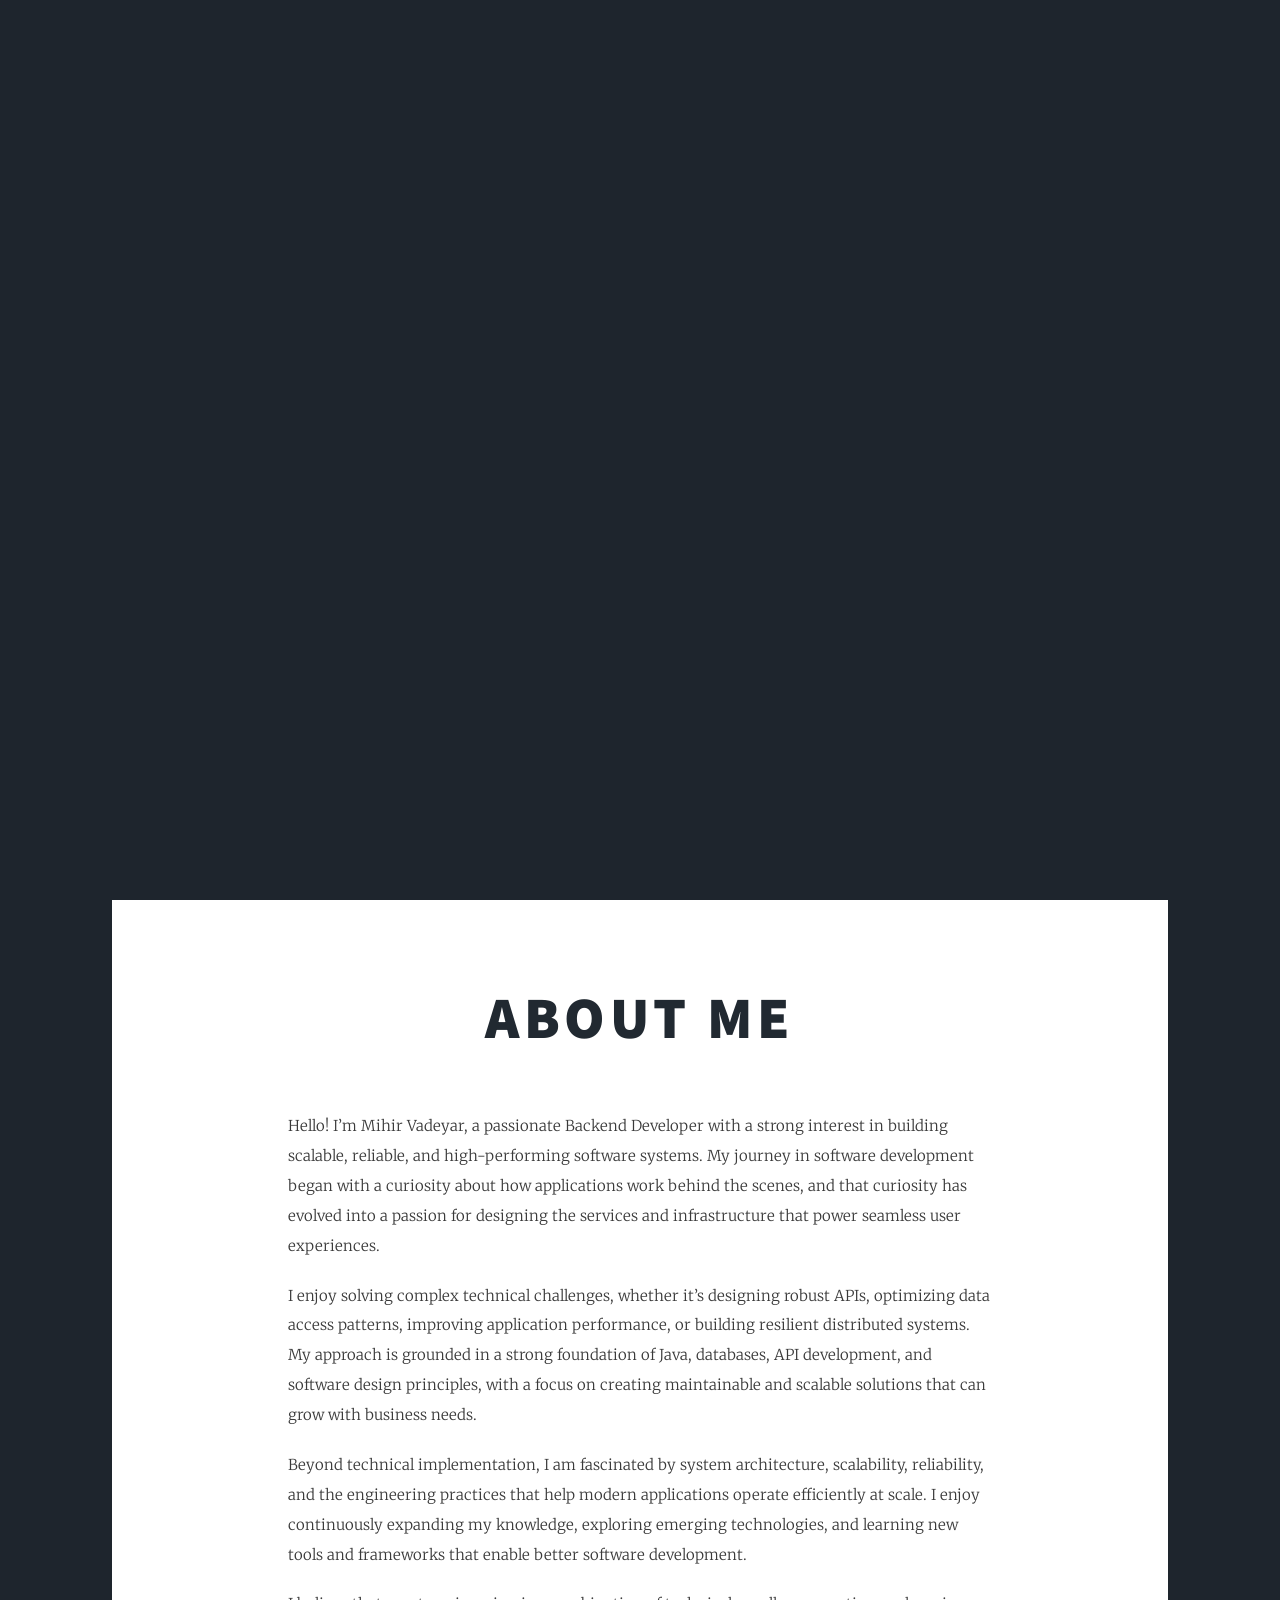
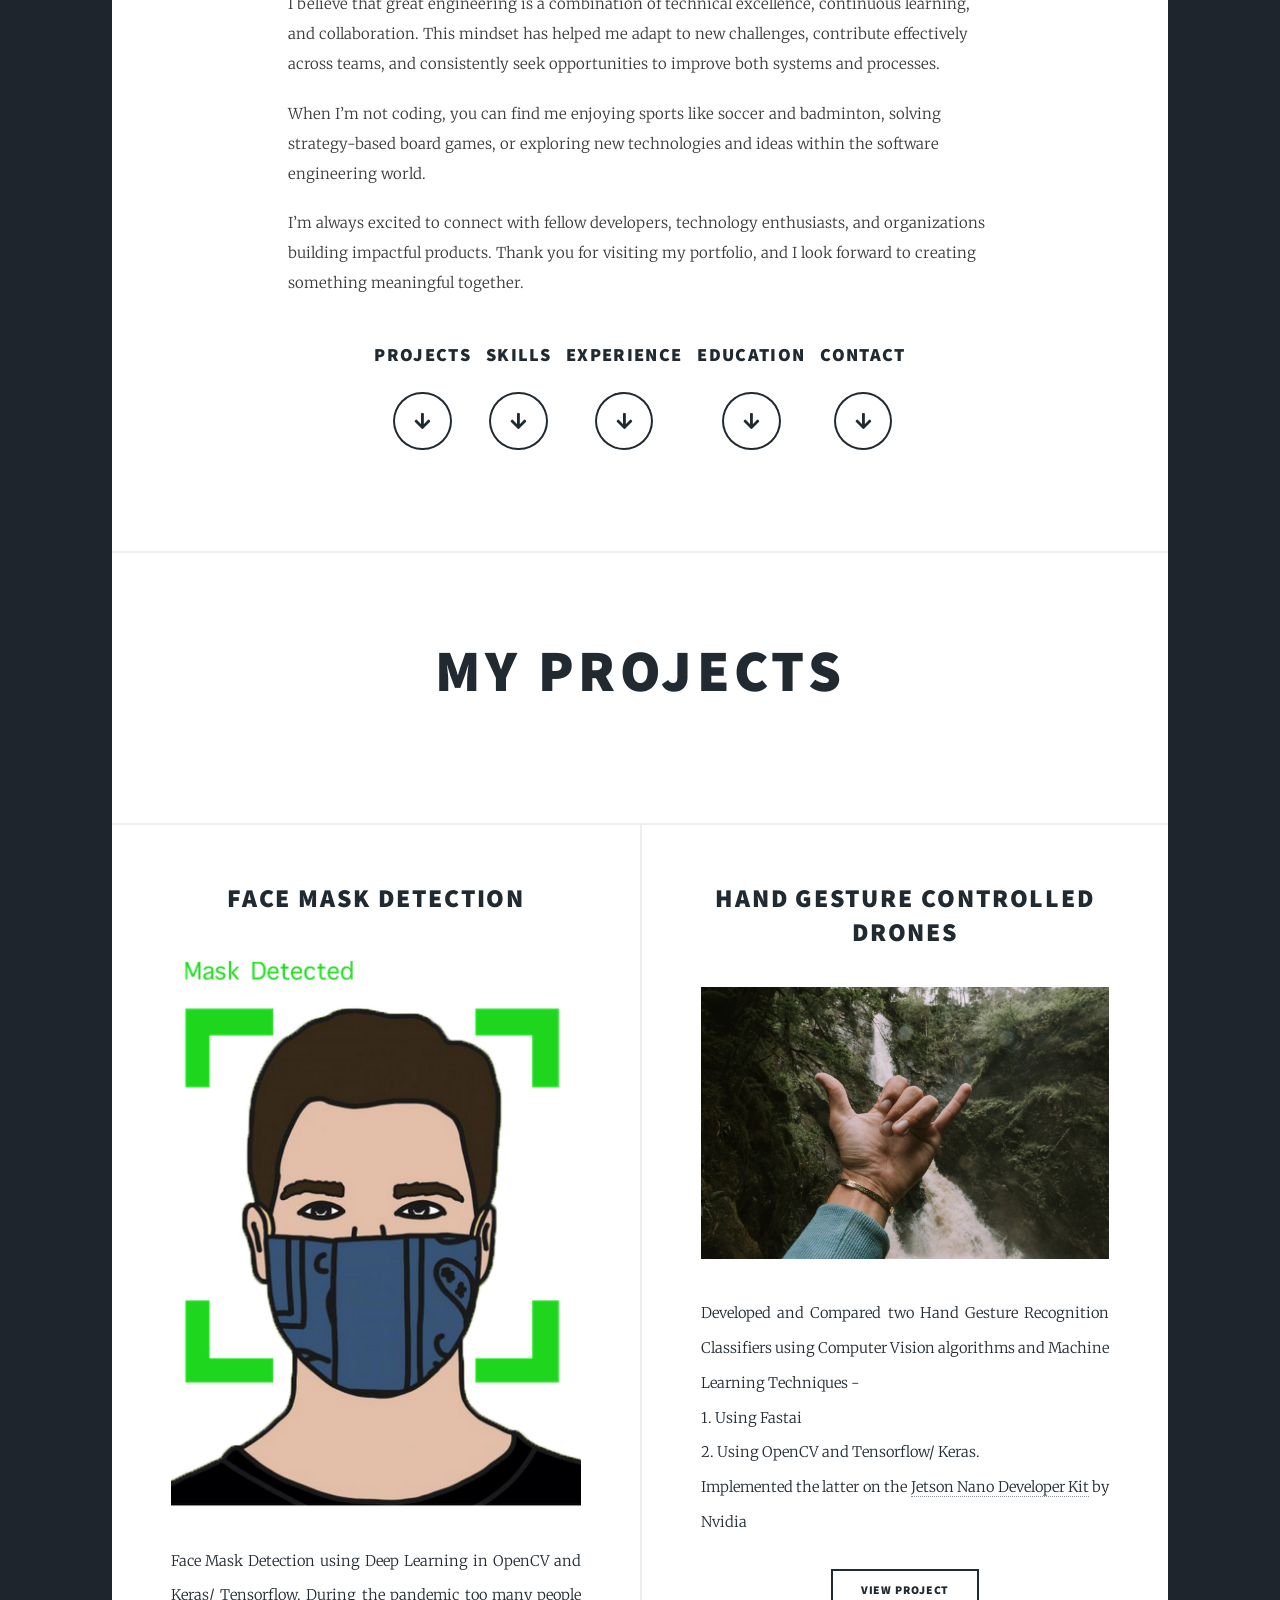
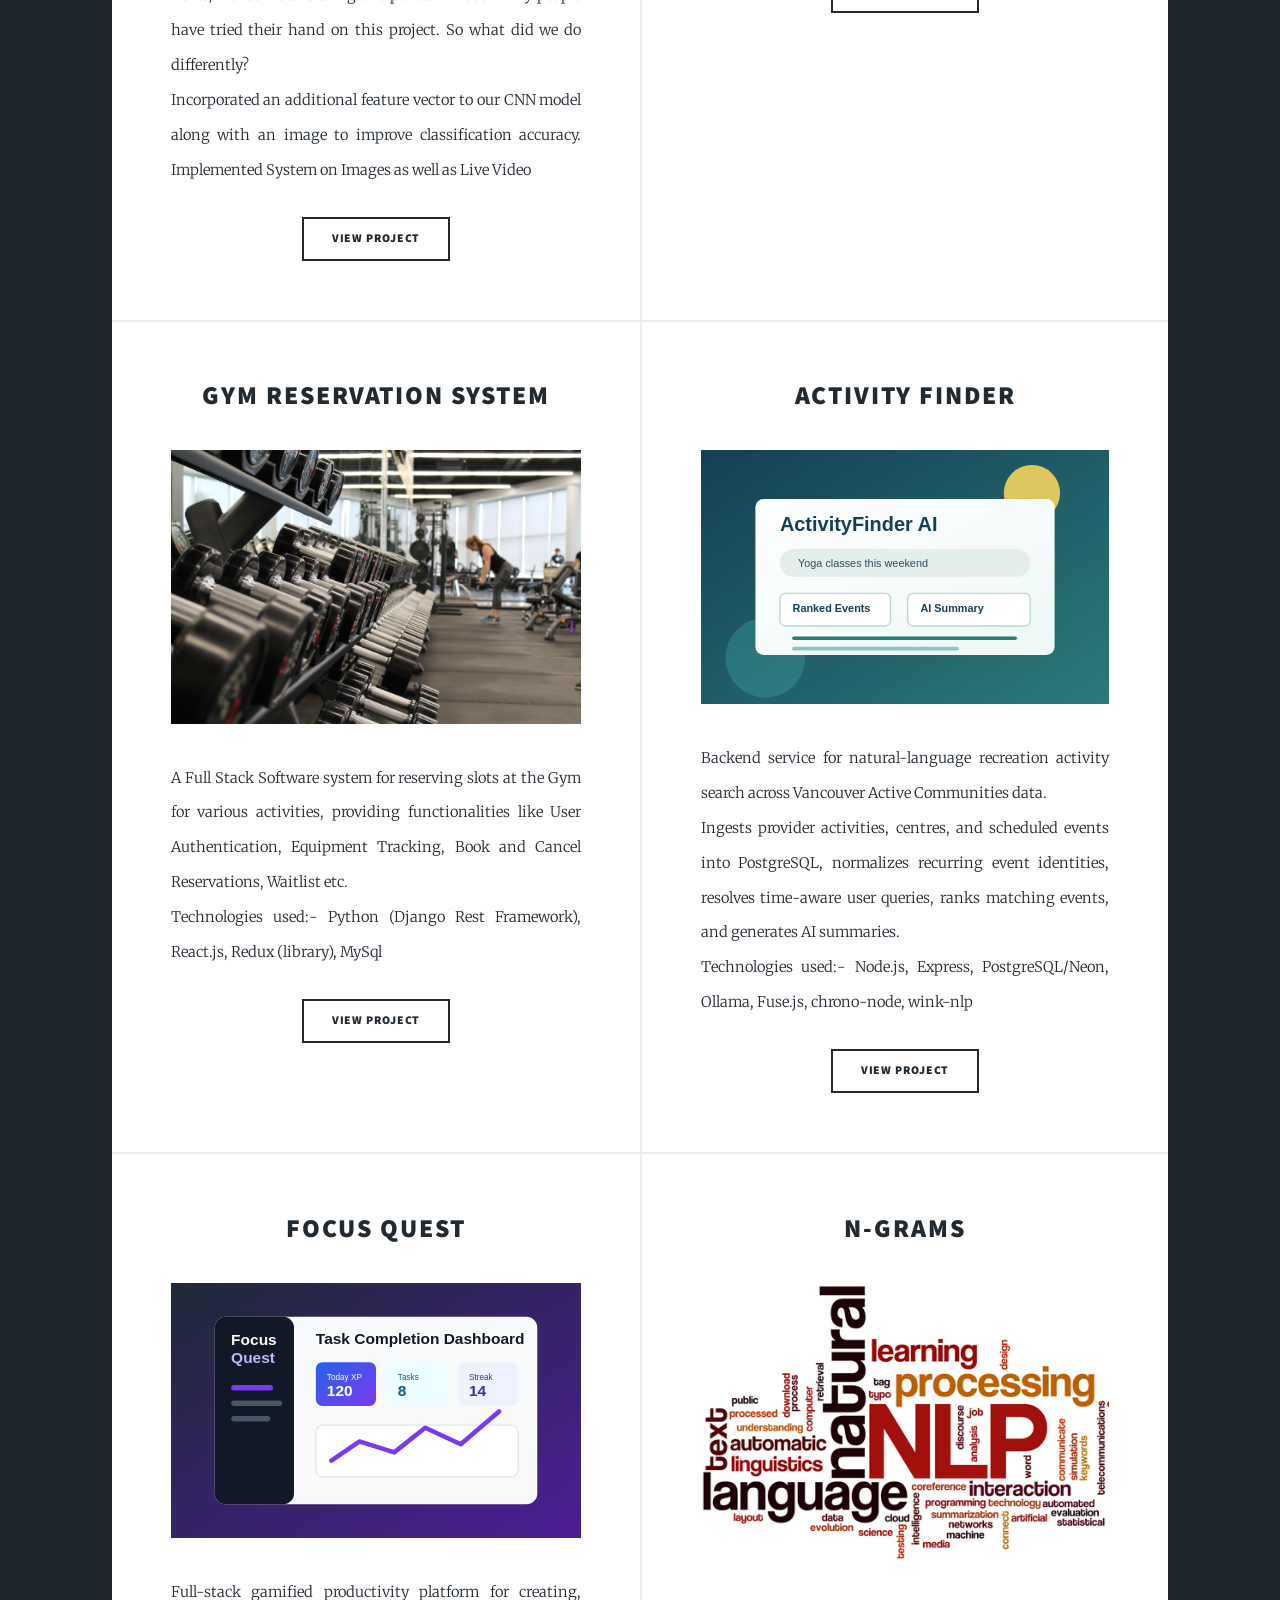
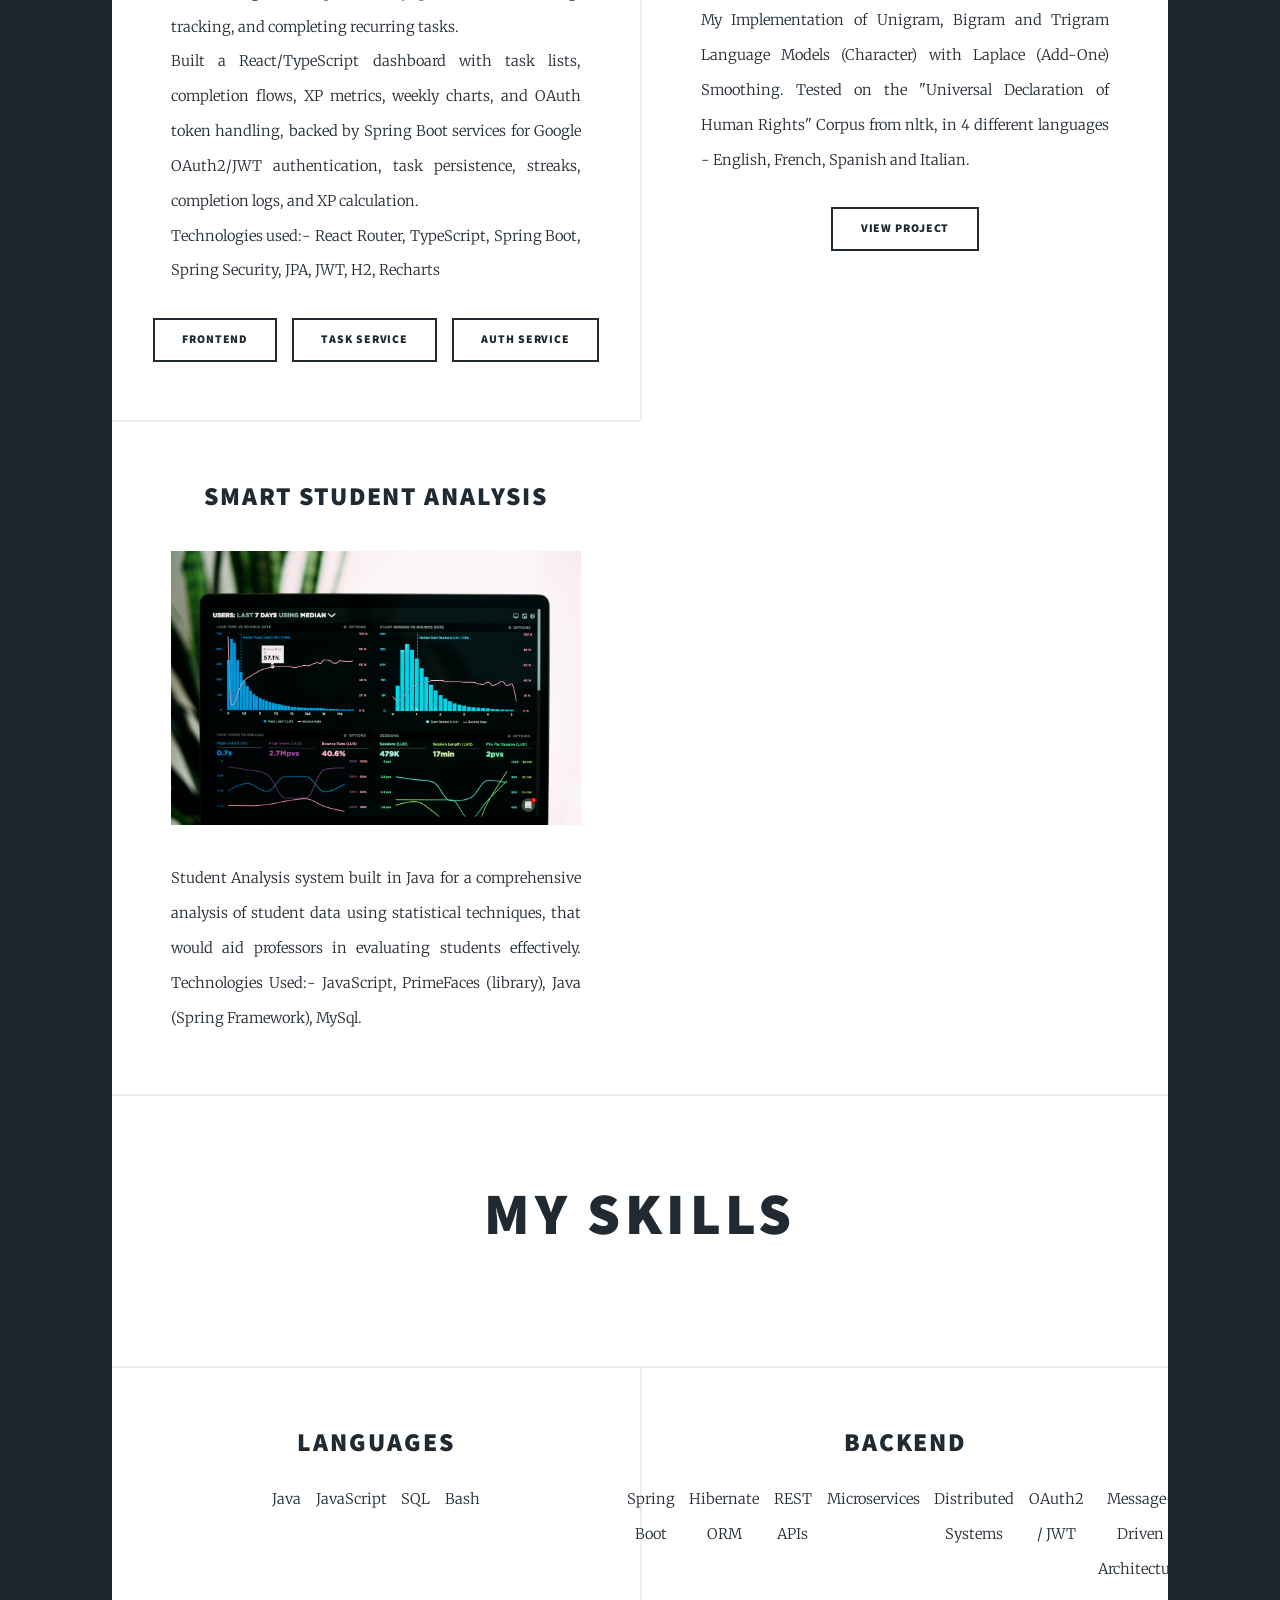
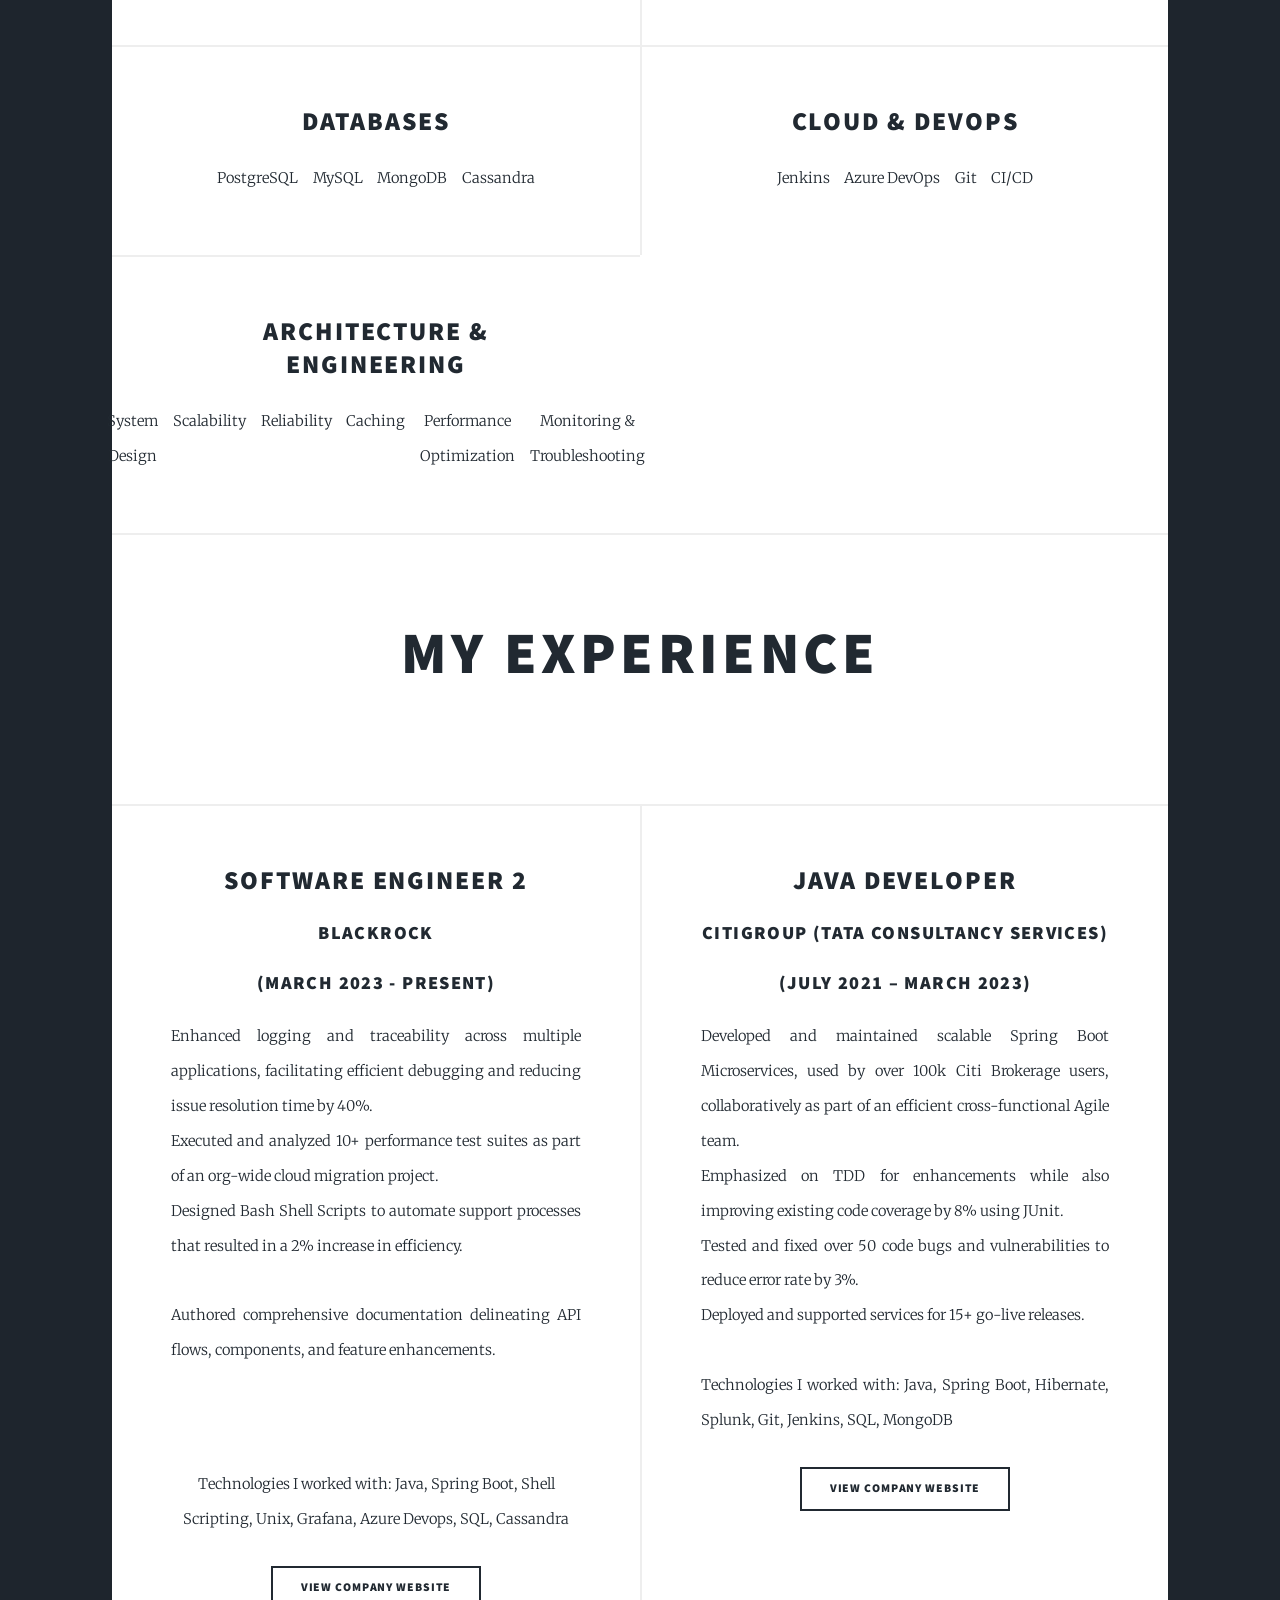
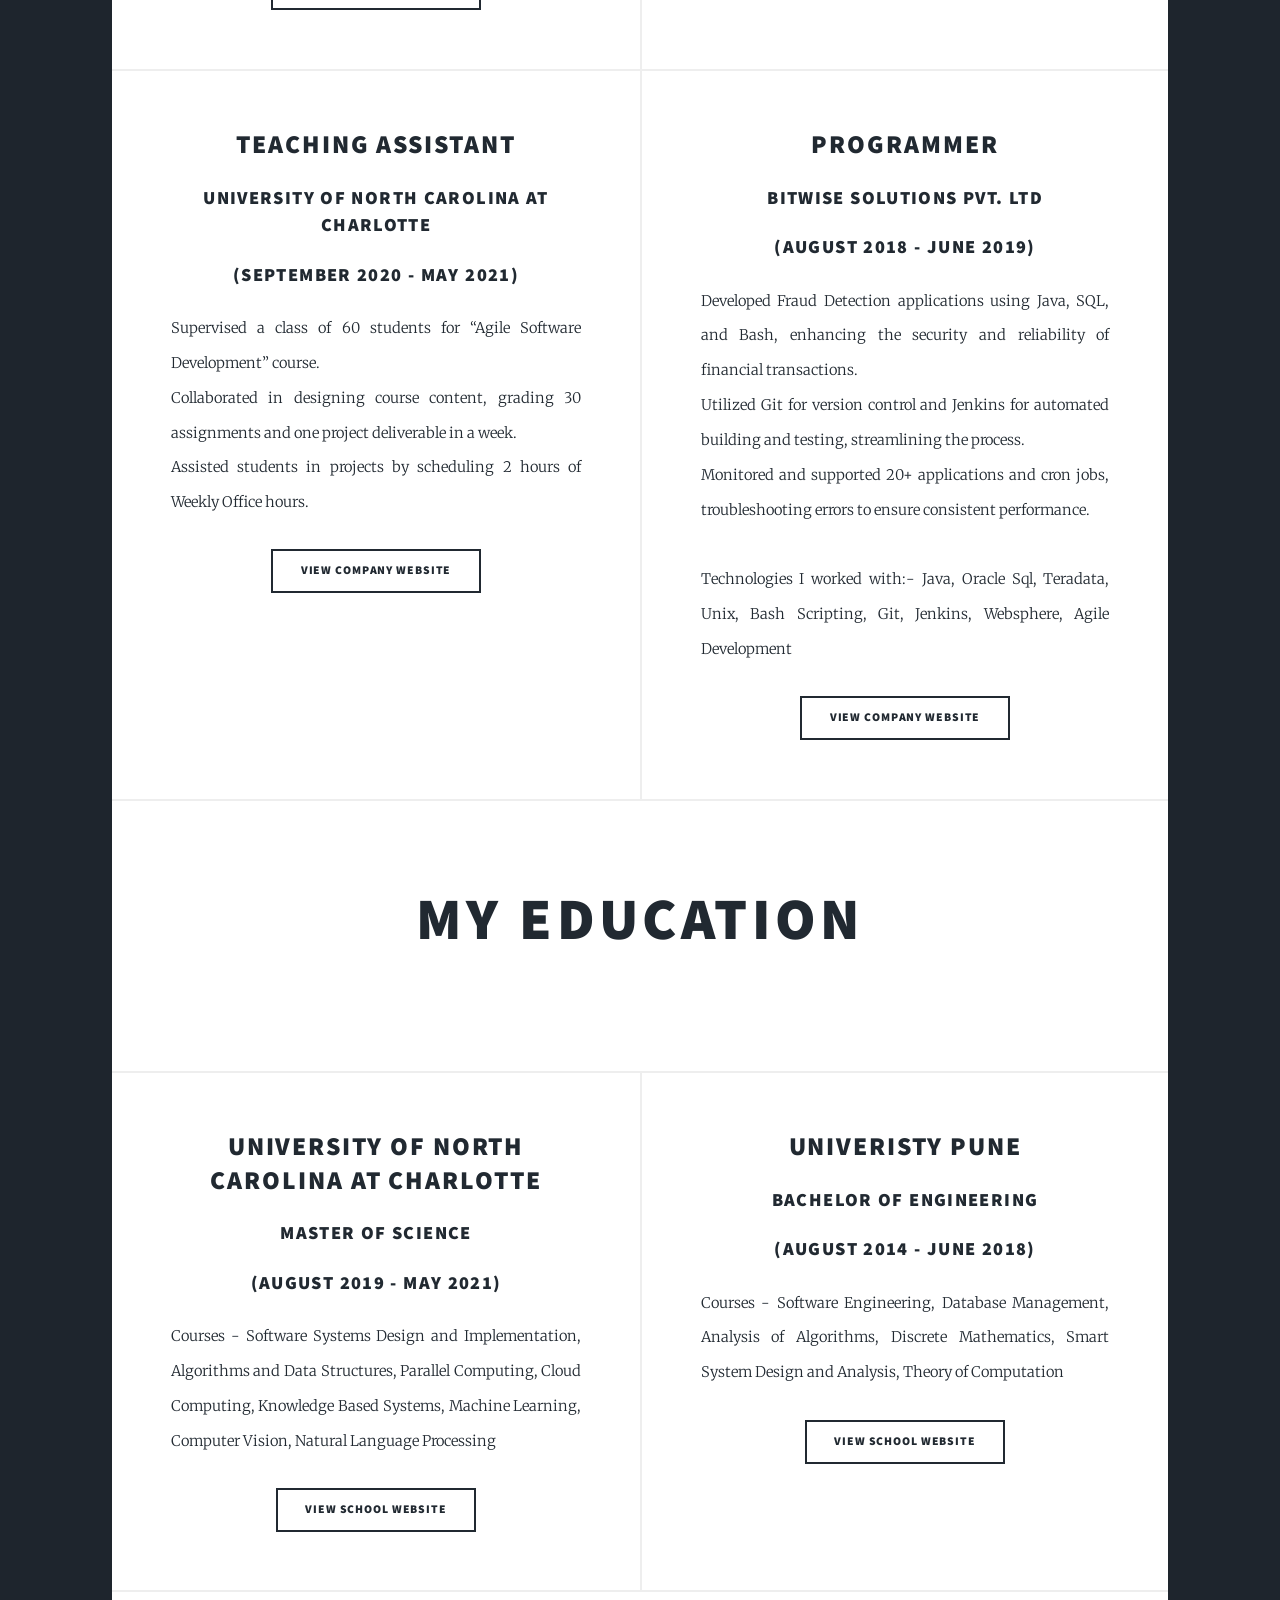
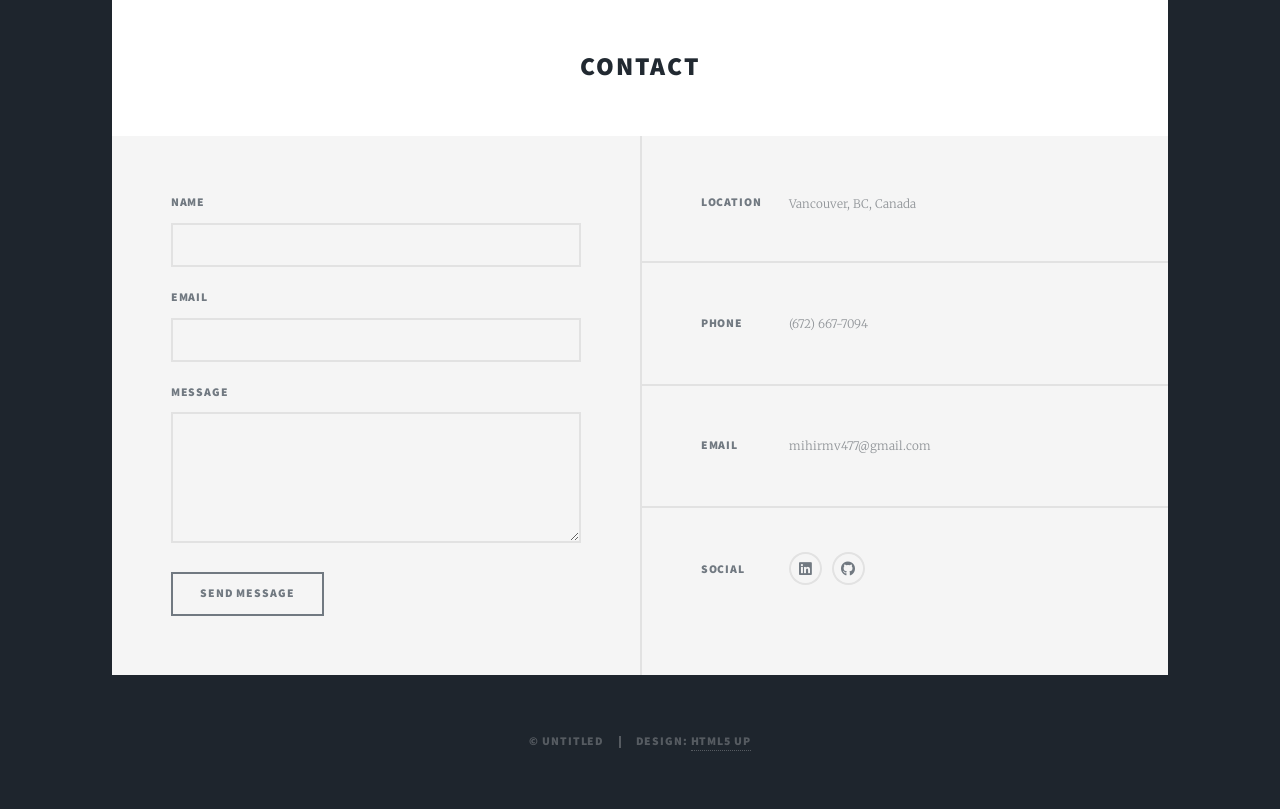
==== index.html @ 2e0e96cd "Updated Projects" ====
<!DOCTYPE HTML>
<!--
	Massively by HTML5 UP
	html5up.net | @ajlkn
	Free for personal and commercial use under the CCA 3.0 license (html5up.net/license)
-->
<html>
	<head>
		<title>Mihir Vadeyar Portfolio</title>
		<meta charset="utf-8" />
		<meta name="viewport" content="width=device-width, initial-scale=1, user-scalable=no" />
		<link rel="stylesheet" href="assets/css/main.css" />
		<noscript><link rel="stylesheet" href="assets/css/noscript.css" /></noscript>
		
	</head>
	<body class="is-preload">

		<!-- Wrapper -->
			<div id="wrapper" class="fade-in">

				<!-- Intro -->
					<div id="intro">
						<h1>Welcome <br/>to my portfolio</h1>
						<p> I am Mihir Vadeyar and This is a Website showcasing my Projects and skills</p>
						<ul class="actions">
							<li><a href="#header" class="button icon solid solo fa-arrow-down scrolly">Continue</a></li>
						</ul>
					</div>

				<!-- Header -->
					<header id="header">
						<a href="index.html" class="logo">Mihir Vadeyar</a>
					</header>

				<!-- Nav -->
					<nav id="nav">
						<ul class="links">
							<li class="active"><a href="index.html">Portfolio</a></li>
		
						</ul>
						<ul class="icons">
			
							<li><a href="https://www.linkedin.com/in/mihir-vadeyar-959a12146" class="icon brands fa-linkedin"><span class="label">LinkedIn</span></a></li>
							<li><a href="https://github.com/mihirvadeyar/" class="icon brands fa-github"><span class="label">GitHub</span></a></li>
						</ul>
					</nav>

				<!-- Main -->
					<div id="main">

						<!-- Featured Post -->
							<article class="post featured">
								<header class="major">

									<h2><a>About me</a></h2>
								</header>

								<div class="featured-bio">
									<p>Hello! I&rsquo;m Mihir Vadeyar, a passionate Backend Developer with a strong interest in building scalable, reliable, and high-performing software systems. My journey in software development began with a curiosity about how applications work behind the scenes, and that curiosity has evolved into a passion for designing the services and infrastructure that power seamless user experiences.</p>

									<p>I enjoy solving complex technical challenges, whether it&rsquo;s designing robust APIs, optimizing data access patterns, improving application performance, or building resilient distributed systems. My approach is grounded in a strong foundation of Java, databases, API development, and software design principles, with a focus on creating maintainable and scalable solutions that can grow with business needs.</p>

									<p>Beyond technical implementation, I am fascinated by system architecture, scalability, reliability, and the engineering practices that help modern applications operate efficiently at scale. I enjoy continuously expanding my knowledge, exploring emerging technologies, and learning new tools and frameworks that enable better software development.</p>

									<p>I believe that great engineering is a combination of technical excellence, continuous learning, and collaboration. This mindset has helped me adapt to new challenges, contribute effectively across teams, and consistently seek opportunities to improve both systems and processes.</p>

									<p>When I&rsquo;m not coding, you can find me enjoying sports like soccer and badminton, solving strategy-based board games, or exploring new technologies and ideas within the software engineering world.</p>

									<p>I&rsquo;m always excited to connect with fellow developers, technology enthusiasts, and organizations building impactful products. Thank you for visiting my portfolio, and I look forward to creating something meaningful together.</p>
								</div>

								<ul class="actions special">
									<li><h3>Projects</h3><a href="#projects" class="button icon solid solo fa-arrow-down scrolly"></a></li>
									<li><h3>Skills</h3><a href="#skills" class="button icon solid solo fa-arrow-down scrolly"></a></li>
									<li><h3>Experience</h3><a href="#experience" class="button icon solid solo fa-arrow-down scrolly"></a></li>
									<li><h3>Education</h3><a href="#education" class="button icon solid solo fa-arrow-down scrolly"></a></li>
									<li><h3>Contact</h3><a href="#contact" class="button icon solid solo fa-arrow-down scrolly"></a></li>
								</ul>
							</article>

							<article class="post title">
								<header class="major">
									
									<h2>My Projects
									</h2>
									
								</header>
								
							</article>
							
						<!-- Posts -->
							<section class="posts" id="projects">
								<article>
									<header>
										
										<h2>Face Mask Detection</h2>
									</header>
									<a class="image fit"><img src="images/Face_Mask_Detection.PNG" alt="" /></a>
									<p>Face Mask Detection using Deep Learning in OpenCV and Keras/ Tensorflow. During the pandemic too many people have tried their hand on this project.
									So what did we do differently? <br/>Incorporated an additional feature vector to our CNN model along with an image to improve classification accuracy. 
									Implemented System on Images as well as Live Video</p>
									<ul class="actions special">
										<li><a href="https://github.com/shubhamgandhi6396/ITCS-6156-Machine-Learning-Project-Group-11" class="button">View Project</a></li>
									</ul>
								</article>
								<article>
									<header>
										
										<h2>Hand Gesture Controlled Drones
										</h2>
									</header>
									<a class="image fit"><img src="images/Hand_Gesture.jpg" alt="" /></a>
									<p>Developed and Compared two Hand Gesture Recognition Classifiers using Computer Vision algorithms and Machine Learning Techniques - <br/> 1. Using Fastai <br/>2. Using OpenCV and Tensorflow/ Keras. <br/>
									Implemented the latter on the <a href="https://developer.nvidia.com/embedded/jetson-nano-developer-kit">Jetson Nano Developer Kit</a> by Nvidia</p>
									<ul class="actions special">
										<li><a href="https://github.com/shubhamgandhi6396/Hand-Signal-recognition-using-Jetson-Nano-Developer-Kit" class="button">View Project</a></li>
									</ul>
								</article>
								<article>
									<header>

										<h2>Gym Reservation System</h2>
									</header>
									<a class="image fit"><img src="images/Gym_Reservation_System.jpg" alt="" /></a>
									<p>A Full Stack Software system for reserving slots at the Gym for various activities, providing functionalities like User Authentication, Equipment Tracking, Book and Cancel Reservations,
									Waitlist etc. <br/> Technologies used:- Python (Django Rest Framework), React.js, Redux (library), MySql 
									</p>
									<ul class="actions special">
										<li><a href="https://github.com/mihirvadeyar/Gym" class="button">View Project</a></li>
									</ul>
								</article>
								<article>
									<header>

										<h2>Activity Finder</h2>
									</header>
									<a class="image fit"><img src="images/activity-finder.svg" alt="Activity Finder project thumbnail" /></a>
									<p>Backend service for natural-language recreation activity search across Vancouver Active Communities data.
									<br/>Ingests provider activities, centres, and scheduled events into PostgreSQL, normalizes recurring event identities, resolves time-aware user queries, ranks matching events, and generates AI summaries.
									<br/>Technologies used:- Node.js, Express, PostgreSQL/Neon, Ollama, Fuse.js, chrono-node, wink-nlp</p>
									<ul class="actions special">
										<li><a href="https://github.com/mihirvadeyar/activityfinder-backend" class="button">View Project</a></li>
									</ul>
								</article>
								<article>
									<header>

										<h2>Focus Quest</h2>
									</header>
									<a class="image fit"><img src="images/focus-quest.svg" alt="Focus Quest project thumbnail" /></a>
									<p>Full-stack gamified productivity platform for creating, tracking, and completing recurring tasks.
									<br/>Built a React/TypeScript dashboard with task lists, completion flows, XP metrics, weekly charts, and OAuth token handling, backed by Spring Boot services for Google OAuth2/JWT authentication, task persistence, streaks, completion logs, and XP calculation.
									<br/>Technologies used:- React Router, TypeScript, Spring Boot, Spring Security, JPA, JWT, H2, Recharts</p>
									<ul class="actions special">
										<li><a href="https://github.com/mihirvadeyar/focusquest-frontend-vite" class="button">Frontend</a></li>
										<li><a href="https://github.com/mihirvadeyar/focusquest-taskservice" class="button">Task Service</a></li>
										<li><a href="https://github.com/mihirvadeyar/focusquest-authservice" class="button">Auth Service</a></li>
									</ul>
								</article>
								<article>
									<header>

										<h2>N-Grams
										</h2>
									</header>
									<a class="image fit"><img src="images/n-grams.PNG" alt="" /></a>
									<p>My Implementation of Unigram, Bigram and Trigram Language Models (Character) with Laplace (Add-One) Smoothing. 
									Tested on the "Universal Declaration of Human Rights" Corpus from nltk, in 4 different languages - English, French, Spanish and Italian.</p>
									<ul class="actions special">
										<li><a href="https://github.com/mihirvadeyar/N-grams" class="button">View Project</a></li>
									</ul>
								</article>
								<article>
									<header>
										
										<h2>Smart Student Analysis</h2>
									</header>
									<a class="image fit"><img src="images/Smart_Student_Analysis.jpg" alt="" /></a>
									<p>Student Analysis system built in Java for a comprehensive analysis of student data using statistical techniques, that would aid professors 
									in evaluating students effectively.
									Technologies Used:- JavaScript, PrimeFaces (library), Java (Spring Framework), MySql.
									
									</p>
								
								</article>
							</section>
							
							<article class="post title">
								<header class="major">
											
									<h2 > My Skills</h2>

								</header>
							</article>
							
							<section class="posts" id="skills">
								<article>
									<header>

										<h2>Languages</h2>


									</header>


									<ul class="actions special">
										<li>Java</li>
										<li>JavaScript</li>
										<li>SQL</li>
										<li>Bash</li>
									</ul>
								</article>

								<article>
									<header>

										<h2>Backend</h2>

									</header>


									<ul class="actions special">
										<li>Spring Boot</li>
										<li>Hibernate ORM</li>
										<li>REST APIs</li>
										<li>Microservices</li>
										<li>Distributed Systems</li>
										<li>OAuth2 / JWT</li>
										<li>Message-Driven Architecture</li>
									</ul>
								</article>

								<article>
									<header>

										<h2>Databases</h2>

									</header>


									<ul class="actions special">
										<li>PostgreSQL</li>
										<li>MySQL</li>
										<li>MongoDB</li>
										<li>Cassandra</li>
									</ul>
								</article>

								<article>
									<header>

										<h2>Cloud &amp; DevOps</h2>

									</header>


									<ul class="actions special">
										<li>Jenkins</li>
										<li>Azure DevOps</li>
										<li>Git</li>
										<li>CI/CD</li>
									</ul>
								</article>

								<article>
									<header>

										<h2>Architecture &amp; Engineering</h2>

									</header>


									<ul class="actions special">
										<li>System Design</li>
										<li>Scalability</li>
										<li>Reliability</li>
										<li>Caching</li>
										<li>Performance Optimization</li>
										<li>Monitoring &amp; Troubleshooting</li>
									</ul>
								</article>
							</section>


							<article class="post title">
								<header class="major">
									
									<h2>My Experience
									</h2>
									
								</header>
								
							</article>
							
						<!-- Posts -->
							<section class="posts" id="experience">
								<article>
									<header>

										<h2>Software Engineer 2</h2>
										<h3>Blackrock</h3>
										<h3> (March 2023 - Present) </h3>
									</header>

									<p>Enhanced logging and traceability across multiple applications, facilitating efficient debugging and reducing issue resolution time by 40%.
									<br/>Executed and analyzed 10+ performance test suites as part of an org-wide cloud migration project.
									<br/>Designed Bash Shell Scripts to automate support processes that resulted in a 2% increase in efficiency.
									<br/><br/>Authored comprehensive documentation delineating API flows, components, and feature enhancements.</p>
									<br/><br/>Technologies I worked with: Java, Spring Boot, Shell Scripting, Unix, Grafana, Azure Devops, SQL, Cassandra</p>
									<ul class="actions special">
										<li><a href="https://www.blackrock.com/us/individual" class="button">View Company Website</a></li>
									</ul>
								</article>
								<article>
									<header>
										
										<h2>Java Developer</h2>
										<h3>Citigroup (Tata Consultancy Services)</h3>
										<h3> (July 2021 – March 2023) </h3>
									</header>
									
									<p>Developed and maintained scalable Spring Boot Microservices, used by over 100k Citi Brokerage users, collaboratively as part of an efficient cross-functional Agile team.
									<br/>Emphasized on TDD for enhancements while also improving existing code coverage by 8% using JUnit.
									<br/>Tested and fixed over 50 code bugs and vulnerabilities to reduce error rate by 3%.
									<br />Deployed and supported services for 15+ go-live releases.
									<br/><br/>Technologies I worked with: Java, Spring Boot, Hibernate, Splunk, Git, Jenkins, SQL, MongoDB</p>
									<ul class="actions special">
										<li><a href="https://www.citi.com/" class="button">View Company Website</a></li>
									</ul>
								</article>

								<article>
									<header>
										
										<h2>Teaching Assistant</h2>
										<h3>University of North Carolina at Charlotte</h3>
										<h3> (September 2020 - May 2021) </h3>
									</header>
									
									<p>Supervised a class of 60 students for “Agile Software Development” course.
									<br/>Collaborated in designing course content, grading 30 assignments and one project deliverable in a week.
									<br/>Assisted students in projects by scheduling 2 hours of Weekly Office hours.
									<ul class="actions special">
										<li><a href="https://www.charlotte.edu/" class="button">View Company Website</a></li>
									</ul>
								</article>
								<article>
									<header>
										
										<h2>Programmer</h2>
										<h3>Bitwise Solutions Pvt. Ltd</h3>
										<h3> (August 2018 - June 2019) </h3>
									</header>
									
									<p>Developed Fraud Detection applications using Java, SQL, and Bash, enhancing the security and reliability of financial transactions.
									<br/>Utilized Git for version control and Jenkins for automated building and testing, streamlining the process.
									<br/>Monitored and supported 20+ applications and cron jobs, troubleshooting errors to ensure consistent performance.
									<br/><br/>Technologies I worked with:- Java, Oracle Sql, Teradata, Unix, Bash Scripting, Git, Jenkins, Websphere, Agile Development</p>
									<ul class="actions special">
										<li><a href="https://www.bitwiseglobal.com/" class="button">View Company Website</a></li>
									</ul>
								</article>
							</section>


							<article class="post title">
								<header class="major">
									
									<h2>My Education
									</h2>
									
								</header>
								
							</article>
							
						<!-- Posts -->
							<section class="posts" id="education">
								<article >
									<header>
										
										<h2>University of North Carolina at charlotte</h2>
										<h3>Master of Science</h3>
										<h3> (August 2019 - May 2021) </h3>
										
									</header>
									<p>Courses - Software Systems Design and Implementation, Algorithms and Data Structures, Parallel Computing, Cloud Computing,
									 Knowledge Based Systems, Machine Learning, Computer Vision, Natural Language Processing
									</p>
									<ul class="actions special">
										<li><a href="https://www.uncc.edu/" class="button">View School Website</a></li>
									</ul>
								</article>

								<article>
									<header>
										
										<h2>Univeristy Pune</h2>
										<h3>Bachelor of Engineering </h3>
										<h3> (August 2014 - June 2018) </h3>
									</header>
									<p>Courses - Software Engineering, Database Management, Analysis of Algorithms, Discrete Mathematics, Smart System Design and Analysis, 
									Theory of Computation
									</p>
									<ul class="actions special">
										
										<li><a href="http://www.unipune.ac.in/" class="button">View School Website</a></li>
									</ul>
								</article>
							</section>
						

						<!-- Footer -->
							<footer>
								<!--<div class="pagination">
									<a href="#" class="previous">Prev</a>
									<a href="#" class="page active">1</a>
									<a href="#" class="page">2</a>
									<a href="#" class="page">3</a>
									<span class="extra">&hellip;</span>
									<a href="#" class="page">8</a>
									<a href="#" class="page">9</a>
									<a href="#" class="page">10</a>
									<a href="#" class="next">Next</a>
								</div>-->
								<section id="contact">
									<h2>Contact</h2>
								</section>
							</footer>

					</div>

				<!-- Footer -->
					<footer id="footer">
						<section>
							<script src="assets/js/jquery.min.js"></script>
							<script type="text/javascript">var submitted=false;</script>
							<script type="text/javascript">

							function sendMessage () {
								form = document.getElementById("gform");
								
								form.submit();
								form.reset();
								form.prepend("Your Message Has Been Sent !!");
								form.buttonMessage.disabled = true;
								//form.reset()
								//return true;
								// btn1 = document.getElementById("buttonMessage");
								// btn2 = document.getElementById("buttonMessage2");
								// btn1.hide()
								// btn2.show()
								
							}
							</script>

							<form name="gform" id="gform" action="https://docs.google.com/forms/d/1g7BvOx6-bMh6ljmIKYpFyTNqh67mpMINHPhOrkFyMfI/formResponse" target="hidden_iframe" onsubmit="submitted=true;">
								<div class="fields">
									<div class="field">
										<label for="name">Name</label>
										<input type="text" name="entry.1068516457" id="entry.1068516457" />
									</div>
									<div class="field">
										<label for="email">Email</label>
										<input type="text" name="entry.614670300" id="entry.614670300" />
									</div>
									<div class="field">
										<label for="message">Message</label>
										<textarea name="entry.432799513" id="entry.432799513" rows="3"></textarea>
									</div>
								</div>
								<ul class="actions">
									
									<li><input type="button" name="buttonMessage" id="buttonMessage" value="Send Message"  onclick="sendMessage()" /></li>
								</ul>
							</form>
							<iframe name="hidden_iframe" id="hidden_iframe" style="display:none;" onload="if(submitted) {}"></iframe>

							
						</section>

						<section class="split contact">
							<section class="alt">
								<h3>Location</h3>
								<p>Vancouver, BC, Canada</p>
							</section>
							<section>
								<h3>Phone</h3>
								<p>(672) 667-7094</p>
							</section>
							<section>
								<h3>Email</h3>
								<p>mihirmv477@gmail.com</p>
							</section>
							<section>
								<h3>Social</h3>
								<ul class="icons alt">
									
									<li><a href="https://www.linkedin.com/in/mihir-vadeyar-959a12146" class="icon brands alt fa-linkedin"><span class="label">LinkedIn</span></a></li>
									<li><a href="https://github.com/mihirvadeyar/" class="icon brands alt fa-github"><span class="label">GitHub</span></a></li>
								</ul>
							</section>
						</section>
					</footer>

				<!-- Copyright -->
					<div id="copyright">
						<ul><li>&copy; Untitled</li><li>Design: <a href="https://html5up.net">HTML5 UP</a></li></ul>
					</div>

			</div>

		<!-- Scripts -->
			<script src="assets/js/jquery.min.js"></script>
			<script src="assets/js/jquery.scrollex.min.js"></script>
			<script src="assets/js/jquery.scrolly.min.js"></script>
			<script src="assets/js/browser.min.js"></script>
			<script src="assets/js/breakpoints.min.js"></script>
			<script src="assets/js/util.js"></script>
			<script src="assets/js/main.js"></script>

	</body>
	
</html>
---- assets/css/main.css ----
@import url(fontawesome-all.min.css);
@import url("https://fonts.googleapis.com/css?family=Merriweather:300,700,300italic,700italic|Source+Sans+Pro:900");

/*
	Massively by HTML5 UP
	html5up.net | @ajlkn
	Free for personal and commercial use under the CCA 3.0 license (html5up.net/license)
*/

html, body, div, span, applet, object,
iframe, h1, h2, h3, h4, h5, h6, p, blockquote,
pre, a, abbr, acronym, address, big, cite,
code, del, dfn, em, img, ins, kbd, q, s, samp,
small, strike, strong, sub, sup, tt, var, b,
u, i, center, dl, dt, dd, ol, ul, li, fieldset,
form, label, legend, table, caption, tbody,
tfoot, thead, tr, th, td, article, aside,
canvas, details, embed, figure, figcaption,
footer, header, hgroup, menu, nav, output, ruby,
section, summary, time, mark, audio, video {
	margin: 0;
	padding: 0;
	border: 0;
	font-size: 100%;
	font: inherit;
	vertical-align: baseline;}

article, aside, details, figcaption, figure,
footer, header, hgroup, menu, nav, section {
	display: block;}

body {
	line-height: 1;
}

ol, ul {
	list-style: none;
}

blockquote, q {
	quotes: none;
}

	blockquote:before, blockquote:after, q:before, q:after {
		content: '';
		content: none;
	}

table {
	border-collapse: collapse;
	border-spacing: 0;
}

body {
	-webkit-text-size-adjust: none;
}

mark {
	background-color: transparent;
	color: inherit;
}

input::-moz-focus-inner {
	border: 0;
	padding: 0;
}

input, select, textarea {
	-moz-appearance: none;
	-webkit-appearance: none;
	-ms-appearance: none;
	appearance: none;
}

/* Basic */

	@-ms-viewport {
		width: device-width;
	}

	body {
		-ms-overflow-style: scrollbar;
	}

	@media screen and (max-width: 480px) {

		html, body {
			min-width: 320px;
		}

	}

	html {
		box-sizing: border-box;
	}

	*, *:before, *:after {
		box-sizing: inherit;
	}

	body {
		background-color: #1e252d;
	}

		body.is-preload *, body.is-preload *:before, body.is-preload *:after {
			-moz-animation: none !important;
			-webkit-animation: none !important;
			-ms-animation: none !important;
			animation: none !important;
			-moz-transition: none !important;
			-webkit-transition: none !important;
			-ms-transition: none !important;
			transition: none !important;
		}

/* Type */

	html {
		font-size: 16pt;
	}

		@media screen and (max-width: 1680px) {

			html {
				font-size: 12pt;
			}

		}

		@media screen and (max-width: 1280px) {

			html {
				font-size: 11pt;
			}

		}

		@media screen and (max-width: 360px) {

			html {
				font-size: 10pt;
			}

		}

	body {
		color: #212931;
	}

	body, input, select, textarea {
		font-family: "Merriweather", Georgia, serif;
		font-weight: 300;
		font-size: 1rem;
		line-height: 2.375;
	}

	a {
		-moz-transition: color 0.2s ease-in-out, background-color 0.2s ease-in-out, border-color 0.2s ease-in-out, box-shadow 0.2s ease-in-out;
		-webkit-transition: color 0.2s ease-in-out, background-color 0.2s ease-in-out, border-color 0.2s ease-in-out, box-shadow 0.2s ease-in-out;
		-ms-transition: color 0.2s ease-in-out, background-color 0.2s ease-in-out, border-color 0.2s ease-in-out, box-shadow 0.2s ease-in-out;
		transition: color 0.2s ease-in-out, background-color 0.2s ease-in-out, border-color 0.2s ease-in-out, box-shadow 0.2s ease-in-out;
		border-bottom: dotted 1px;
		text-decoration: none;
	}

		a:hover {
			border-bottom-color: transparent;
		}

	strong, b {
		font-weight: 600;
	}

	em, i {
		font-style: italic;
	}

	p {
		text-align: justify;
		margin: 0 0 2rem 0;
	}

	h1, h2, h3, h4, h5, h6 {
		font-family: "Source Sans Pro", Helvetica, sans-serif;
		font-weight: 900;
		line-height: 1.5;
		letter-spacing: 0.075em;
		text-transform: uppercase;
		margin: 0 0 1rem 0;
	}

		h1 a, h2 a, h3 a, h4 a, h5 a, h6 a {
			border-bottom: 0;
			color: inherit;
			text-decoration: none;
		}

	h1 {
		font-size: 4rem;
		line-height: 1.1;
		margin: 0 0 2rem 0;
	}

	h2 {
		font-size: 1.75rem;
		line-height: 1.3;
		margin: 0 0 1.5rem 0;
	}

	h3 {
		font-size: 1.25rem;
		margin: 0 0 1.5rem 0;
	}

	h4 {
		font-size: 1rem;
	}

	h5 {
		font-size: 0.9rem;
	}

	h6 {
		font-size: 0.8rem;
	}

	sub {
		font-size: 0.8rem;
		position: relative;
		top: 0.5rem;
	}

	sup {
		font-size: 0.8rem;
		position: relative;
		top: -0.5rem;
	}

	blockquote {
		border-left: solid 4px;
		font-style: italic;
		margin: 0 0 2rem 0;
		padding: 0.5rem 0 0.5rem 2rem;
	}

	code {
		border: solid 2px;
		font-family: "Courier New", monospace;
		font-size: 0.9rem;
		margin: 0 0.25rem;
		padding: 0.25rem 0.65rem;
	}

	pre {
		-webkit-overflow-scrolling: touch;
		font-family: "Courier New", monospace;
		font-size: 0.9rem;
		margin: 0 0 2rem 0;
	}

		pre code {
			display: block;
			line-height: 1.75;
			padding: 1rem 1.5rem;
			overflow-x: auto;
		}

	hr {
		border: 0;
		border-bottom: solid 2px;
		margin: 3rem 0;
	}

		hr.major {
			margin: 5rem 0;
		}

	.align-left {
		text-align: left;
	}

	.align-center {
		text-align: center;
	}

	.align-right {
		text-align: right;
	}

	input, select, textarea {
		color: #212931;
	}

	a {
		color: #212931;
		border-bottom-color: rgba(33, 41, 49, 0.5);
	}

		a:hover {
			border-bottom-color: transparent;
			color: #18bfef !important;
		}

	strong, b {
		color: #212931;
	}

	h1, h2, h3, h4, h5, h6 {
		color: #212931;
	}

	blockquote {
		border-left-color: #eeeeee;
	}

	code {
		background: rgba(220, 220, 220, 0.25);
		border-color: #eeeeee;
	}

	hr {
		border-bottom-color: #eeeeee;
	}

/* Row */

	.row {
		display: flex;
		flex-wrap: wrap;
		box-sizing: border-box;
		align-items: stretch;
	}

		.row > * {
			box-sizing: border-box;
		}

		.row.gtr-uniform > * > :last-child {
			margin-bottom: 0;
		}

		.row.aln-left {
			justify-content: flex-start;
		}

		.row.aln-center {
			justify-content: center;
		}

		.row.aln-right {
			justify-content: flex-end;
		}

		.row.aln-top {
			align-items: flex-start;
		}

		.row.aln-middle {
			align-items: center;
		}

		.row.aln-bottom {
			align-items: flex-end;
		}

		.row > .imp {
			order: -1;
		}

		.row > .col-1 {
			width: 8.33333%;
		}

		.row > .off-1 {
			margin-left: 8.33333%;
		}

		.row > .col-2 {
			width: 16.66667%;
		}

		.row > .off-2 {
			margin-left: 16.66667%;
		}

		.row > .col-3 {
			width: 25%;
		}

		.row > .off-3 {
			margin-left: 25%;
		}

		.row > .col-4 {
			width: 33.33333%;
		}

		.row > .off-4 {
			margin-left: 33.33333%;
		}

		.row > .col-5 {
			width: 41.66667%;
		}

		.row > .off-5 {
			margin-left: 41.66667%;
		}

		.row > .col-6 {
			width: 50%;
		}

		.row > .off-6 {
			margin-left: 50%;
		}

		.row > .col-7 {
			width: 58.33333%;
		}

		.row > .off-7 {
			margin-left: 58.33333%;
		}

		.row > .col-8 {
			width: 66.66667%;
		}

		.row > .off-8 {
			margin-left: 66.66667%;
		}

		.row > .col-9 {
			width: 75%;
		}

		.row > .off-9 {
			margin-left: 75%;
		}

		.row > .col-10 {
			width: 83.33333%;
		}

		.row > .off-10 {
			margin-left: 83.33333%;
		}

		.row > .col-11 {
			width: 91.66667%;
		}

		.row > .off-11 {
			margin-left: 91.66667%;
		}

		.row > .col-12 {
			width: 100%;
		}

		.row > .off-12 {
			margin-left: 100%;
		}

		.row.gtr-0 {
			margin-top: 0;
			margin-left: 0rem;
		}

			.row.gtr-0 > * {
				padding: 0 0 0 0rem;
			}

			.row.gtr-0.gtr-uniform {
				margin-top: 0rem;
			}

				.row.gtr-0.gtr-uniform > * {
					padding-top: 0rem;
				}

		.row.gtr-25 {
			margin-top: 0;
			margin-left: -0.375rem;
		}

			.row.gtr-25 > * {
				padding: 0 0 0 0.375rem;
			}

			.row.gtr-25.gtr-uniform {
				margin-top: -0.375rem;
			}

				.row.gtr-25.gtr-uniform > * {
					padding-top: 0.375rem;
				}

		.row.gtr-50 {
			margin-top: 0;
			margin-left: -0.75rem;
		}

			.row.gtr-50 > * {
				padding: 0 0 0 0.75rem;
			}

			.row.gtr-50.gtr-uniform {
				margin-top: -0.75rem;
			}

				.row.gtr-50.gtr-uniform > * {
					padding-top: 0.75rem;
				}

		.row {
			margin-top: 0;
			margin-left: -1.5rem;
		}

			.row > * {
				padding: 0 0 0 1.5rem;
			}

			.row.gtr-uniform {
				margin-top: -1.5rem;
			}

				.row.gtr-uniform > * {
					padding-top: 1.5rem;
				}

		.row.gtr-150 {
			margin-top: 0;
			margin-left: -2.25rem;
		}

			.row.gtr-150 > * {
				padding: 0 0 0 2.25rem;
			}

			.row.gtr-150.gtr-uniform {
				margin-top: -2.25rem;
			}

				.row.gtr-150.gtr-uniform > * {
					padding-top: 2.25rem;
				}

		.row.gtr-200 {
			margin-top: 0;
			margin-left: -3rem;
		}

			.row.gtr-200 > * {
				padding: 0 0 0 3rem;
			}

			.row.gtr-200.gtr-uniform {
				margin-top: -3rem;
			}

				.row.gtr-200.gtr-uniform > * {
					padding-top: 3rem;
				}

		@media screen and (max-width: 1680px) {

			.row {
				display: flex;
				flex-wrap: wrap;
				box-sizing: border-box;
				align-items: stretch;
			}

				.row > * {
					box-sizing: border-box;
				}

				.row.gtr-uniform > * > :last-child {
					margin-bottom: 0;
				}

				.row.aln-left {
					justify-content: flex-start;
				}

				.row.aln-center {
					justify-content: center;
				}

				.row.aln-right {
					justify-content: flex-end;
				}

				.row.aln-top {
					align-items: flex-start;
				}

				.row.aln-middle {
					align-items: center;
				}

				.row.aln-bottom {
					align-items: flex-end;
				}

				.row > .imp-xlarge {
					order: -1;
				}

				.row > .col-1-xlarge {
					width: 8.33333%;
				}

				.row > .off-1-xlarge {
					margin-left: 8.33333%;
				}

				.row > .col-2-xlarge {
					width: 16.66667%;
				}

				.row > .off-2-xlarge {
					margin-left: 16.66667%;
				}

				.row > .col-3-xlarge {
					width: 25%;
				}

				.row > .off-3-xlarge {
					margin-left: 25%;
				}

				.row > .col-4-xlarge {
					width: 33.33333%;
				}

				.row > .off-4-xlarge {
					margin-left: 33.33333%;
				}

				.row > .col-5-xlarge {
					width: 41.66667%;
				}

				.row > .off-5-xlarge {
					margin-left: 41.66667%;
				}

				.row > .col-6-xlarge {
					width: 50%;
				}

				.row > .off-6-xlarge {
					margin-left: 50%;
				}

				.row > .col-7-xlarge {
					width: 58.33333%;
				}

				.row > .off-7-xlarge {
					margin-left: 58.33333%;
				}

				.row > .col-8-xlarge {
					width: 66.66667%;
				}

				.row > .off-8-xlarge {
					margin-left: 66.66667%;
				}

				.row > .col-9-xlarge {
					width: 75%;
				}

				.row > .off-9-xlarge {
					margin-left: 75%;
				}

				.row > .col-10-xlarge {
					width: 83.33333%;
				}

				.row > .off-10-xlarge {
					margin-left: 83.33333%;
				}

				.row > .col-11-xlarge {
					width: 91.66667%;
				}

				.row > .off-11-xlarge {
					margin-left: 91.66667%;
				}

				.row > .col-12-xlarge {
					width: 100%;
				}

				.row > .off-12-xlarge {
					margin-left: 100%;
				}

				.row.gtr-0 {
					margin-top: 0;
					margin-left: 0rem;
				}

					.row.gtr-0 > * {
						padding: 0 0 0 0rem;
					}

					.row.gtr-0.gtr-uniform {
						margin-top: 0rem;
					}

						.row.gtr-0.gtr-uniform > * {
							padding-top: 0rem;
						}

				.row.gtr-25 {
					margin-top: 0;
					margin-left: -0.375rem;
				}

					.row.gtr-25 > * {
						padding: 0 0 0 0.375rem;
					}

					.row.gtr-25.gtr-uniform {
						margin-top: -0.375rem;
					}

						.row.gtr-25.gtr-uniform > * {
							padding-top: 0.375rem;
						}

				.row.gtr-50 {
					margin-top: 0;
					margin-left: -0.75rem;
				}

					.row.gtr-50 > * {
						padding: 0 0 0 0.75rem;
					}

					.row.gtr-50.gtr-uniform {
						margin-top: -0.75rem;
					}

						.row.gtr-50.gtr-uniform > * {
							padding-top: 0.75rem;
						}

				.row {
					margin-top: 0;
					margin-left: -1.5rem;
				}

					.row > * {
						padding: 0 0 0 1.5rem;
					}

					.row.gtr-uniform {
						margin-top: -1.5rem;
					}

						.row.gtr-uniform > * {
							padding-top: 1.5rem;
						}

				.row.gtr-150 {
					margin-top: 0;
					margin-left: -2.25rem;
				}

					.row.gtr-150 > * {
						padding: 0 0 0 2.25rem;
					}

					.row.gtr-150.gtr-uniform {
						margin-top: -2.25rem;
					}

						.row.gtr-150.gtr-uniform > * {
							padding-top: 2.25rem;
						}

				.row.gtr-200 {
					margin-top: 0;
					margin-left: -3rem;
				}

					.row.gtr-200 > * {
						padding: 0 0 0 3rem;
					}

					.row.gtr-200.gtr-uniform {
						margin-top: -3rem;
					}

						.row.gtr-200.gtr-uniform > * {
							padding-top: 3rem;
						}

		}

		@media screen and (max-width: 1280px) {

			.row {
				display: flex;
				flex-wrap: wrap;
				box-sizing: border-box;
				align-items: stretch;
			}

				.row > * {
					box-sizing: border-box;
				}

				.row.gtr-uniform > * > :last-child {
					margin-bottom: 0;
				}

				.row.aln-left {
					justify-content: flex-start;
				}

				.row.aln-center {
					justify-content: center;
				}

				.row.aln-right {
					justify-content: flex-end;
				}

				.row.aln-top {
					align-items: flex-start;
				}

				.row.aln-middle {
					align-items: center;
				}

				.row.aln-bottom {
					align-items: flex-end;
				}

				.row > .imp-large {
					order: -1;
				}

				.row > .col-1-large {
					width: 8.33333%;
				}

				.row > .off-1-large {
					margin-left: 8.33333%;
				}

				.row > .col-2-large {
					width: 16.66667%;
				}

				.row > .off-2-large {
					margin-left: 16.66667%;
				}

				.row > .col-3-large {
					width: 25%;
				}

				.row > .off-3-large {
					margin-left: 25%;
				}

				.row > .col-4-large {
					width: 33.33333%;
				}

				.row > .off-4-large {
					margin-left: 33.33333%;
				}

				.row > .col-5-large {
					width: 41.66667%;
				}

				.row > .off-5-large {
					margin-left: 41.66667%;
				}

				.row > .col-6-large {
					width: 50%;
				}

				.row > .off-6-large {
					margin-left: 50%;
				}

				.row > .col-7-large {
					width: 58.33333%;
				}

				.row > .off-7-large {
					margin-left: 58.33333%;
				}

				.row > .col-8-large {
					width: 66.66667%;
				}

				.row > .off-8-large {
					margin-left: 66.66667%;
				}

				.row > .col-9-large {
					width: 75%;
				}

				.row > .off-9-large {
					margin-left: 75%;
				}

				.row > .col-10-large {
					width: 83.33333%;
				}

				.row > .off-10-large {
					margin-left: 83.33333%;
				}

				.row > .col-11-large {
					width: 91.66667%;
				}

				.row > .off-11-large {
					margin-left: 91.66667%;
				}

				.row > .col-12-large {
					width: 100%;
				}

				.row > .off-12-large {
					margin-left: 100%;
				}

				.row.gtr-0 {
					margin-top: 0;
					margin-left: 0rem;
				}

					.row.gtr-0 > * {
						padding: 0 0 0 0rem;
					}

					.row.gtr-0.gtr-uniform {
						margin-top: 0rem;
					}

						.row.gtr-0.gtr-uniform > * {
							padding-top: 0rem;
						}

				.row.gtr-25 {
					margin-top: 0;
					margin-left: -0.375rem;
				}

					.row.gtr-25 > * {
						padding: 0 0 0 0.375rem;
					}

					.row.gtr-25.gtr-uniform {
						margin-top: -0.375rem;
					}

						.row.gtr-25.gtr-uniform > * {
							padding-top: 0.375rem;
						}

				.row.gtr-50 {
					margin-top: 0;
					margin-left: -0.75rem;
				}

					.row.gtr-50 > * {
						padding: 0 0 0 0.75rem;
					}

					.row.gtr-50.gtr-uniform {
						margin-top: -0.75rem;
					}

						.row.gtr-50.gtr-uniform > * {
							padding-top: 0.75rem;
						}

				.row {
					margin-top: 0;
					margin-left: -1.5rem;
				}

					.row > * {
						padding: 0 0 0 1.5rem;
					}

					.row.gtr-uniform {
						margin-top: -1.5rem;
					}

						.row.gtr-uniform > * {
							padding-top: 1.5rem;
						}

				.row.gtr-150 {
					margin-top: 0;
					margin-left: -2.25rem;
				}

					.row.gtr-150 > * {
						padding: 0 0 0 2.25rem;
					}

					.row.gtr-150.gtr-uniform {
						margin-top: -2.25rem;
					}

						.row.gtr-150.gtr-uniform > * {
							padding-top: 2.25rem;
						}

				.row.gtr-200 {
					margin-top: 0;
					margin-left: -3rem;
				}

					.row.gtr-200 > * {
						padding: 0 0 0 3rem;
					}

					.row.gtr-200.gtr-uniform {
						margin-top: -3rem;
					}

						.row.gtr-200.gtr-uniform > * {
							padding-top: 3rem;
						}

		}

		@media screen and (max-width: 980px) {

			.row {
				display: flex;
				flex-wrap: wrap;
				box-sizing: border-box;
				align-items: stretch;
			}

				.row > * {
					box-sizing: border-box;
				}

				.row.gtr-uniform > * > :last-child {
					margin-bottom: 0;
				}

				.row.aln-left {
					justify-content: flex-start;
				}

				.row.aln-center {
					justify-content: center;
				}

				.row.aln-right {
					justify-content: flex-end;
				}

				.row.aln-top {
					align-items: flex-start;
				}

				.row.aln-middle {
					align-items: center;
				}

				.row.aln-bottom {
					align-items: flex-end;
				}

				.row > .imp-medium {
					order: -1;
				}

				.row > .col-1-medium {
					width: 8.33333%;
				}

				.row > .off-1-medium {
					margin-left: 8.33333%;
				}

				.row > .col-2-medium {
					width: 16.66667%;
				}

				.row > .off-2-medium {
					margin-left: 16.66667%;
				}

				.row > .col-3-medium {
					width: 25%;
				}

				.row > .off-3-medium {
					margin-left: 25%;
				}

				.row > .col-4-medium {
					width: 33.33333%;
				}

				.row > .off-4-medium {
					margin-left: 33.33333%;
				}

				.row > .col-5-medium {
					width: 41.66667%;
				}

				.row > .off-5-medium {
					margin-left: 41.66667%;
				}

				.row > .col-6-medium {
					width: 50%;
				}

				.row > .off-6-medium {
					margin-left: 50%;
				}

				.row > .col-7-medium {
					width: 58.33333%;
				}

				.row > .off-7-medium {
					margin-left: 58.33333%;
				}

				.row > .col-8-medium {
					width: 66.66667%;
				}

				.row > .off-8-medium {
					margin-left: 66.66667%;
				}

				.row > .col-9-medium {
					width: 75%;
				}

				.row > .off-9-medium {
					margin-left: 75%;
				}

				.row > .col-10-medium {
					width: 83.33333%;
				}

				.row > .off-10-medium {
					margin-left: 83.33333%;
				}

				.row > .col-11-medium {
					width: 91.66667%;
				}

				.row > .off-11-medium {
					margin-left: 91.66667%;
				}

				.row > .col-12-medium {
					width: 100%;
				}

				.row > .off-12-medium {
					margin-left: 100%;
				}

				.row.gtr-0 {
					margin-top: 0;
					margin-left: 0rem;
				}

					.row.gtr-0 > * {
						padding: 0 0 0 0rem;
					}

					.row.gtr-0.gtr-uniform {
						margin-top: 0rem;
					}

						.row.gtr-0.gtr-uniform > * {
							padding-top: 0rem;
						}

				.row.gtr-25 {
					margin-top: 0;
					margin-left: -0.375rem;
				}

					.row.gtr-25 > * {
						padding: 0 0 0 0.375rem;
					}

					.row.gtr-25.gtr-uniform {
						margin-top: -0.375rem;
					}

						.row.gtr-25.gtr-uniform > * {
							padding-top: 0.375rem;
						}

				.row.gtr-50 {
					margin-top: 0;
					margin-left: -0.75rem;
				}

					.row.gtr-50 > * {
						padding: 0 0 0 0.75rem;
					}

					.row.gtr-50.gtr-uniform {
						margin-top: -0.75rem;
					}

						.row.gtr-50.gtr-uniform > * {
							padding-top: 0.75rem;
						}

				.row {
					margin-top: 0;
					margin-left: -1.5rem;
				}

					.row > * {
						padding: 0 0 0 1.5rem;
					}

					.row.gtr-uniform {
						margin-top: -1.5rem;
					}

						.row.gtr-uniform > * {
							padding-top: 1.5rem;
						}

				.row.gtr-150 {
					margin-top: 0;
					margin-left: -2.25rem;
				}

					.row.gtr-150 > * {
						padding: 0 0 0 2.25rem;
					}

					.row.gtr-150.gtr-uniform {
						margin-top: -2.25rem;
					}

						.row.gtr-150.gtr-uniform > * {
							padding-top: 2.25rem;
						}

				.row.gtr-200 {
					margin-top: 0;
					margin-left: -3rem;
				}

					.row.gtr-200 > * {
						padding: 0 0 0 3rem;
					}

					.row.gtr-200.gtr-uniform {
						margin-top: -3rem;
					}

						.row.gtr-200.gtr-uniform > * {
							padding-top: 3rem;
						}

		}

		@media screen and (max-width: 736px) {

			.row {
				display: flex;
				flex-wrap: wrap;
				box-sizing: border-box;
				align-items: stretch;
			}

				.row > * {
					box-sizing: border-box;
				}

				.row.gtr-uniform > * > :last-child {
					margin-bottom: 0;
				}

				.row.aln-left {
					justify-content: flex-start;
				}

				.row.aln-center {
					justify-content: center;
				}

				.row.aln-right {
					justify-content: flex-end;
				}

				.row.aln-top {
					align-items: flex-start;
				}

				.row.aln-middle {
					align-items: center;
				}

				.row.aln-bottom {
					align-items: flex-end;
				}

				.row > .imp-small {
					order: -1;
				}

				.row > .col-1-small {
					width: 8.33333%;
				}

				.row > .off-1-small {
					margin-left: 8.33333%;
				}

				.row > .col-2-small {
					width: 16.66667%;
				}

				.row > .off-2-small {
					margin-left: 16.66667%;
				}

				.row > .col-3-small {
					width: 25%;
				}

				.row > .off-3-small {
					margin-left: 25%;
				}

				.row > .col-4-small {
					width: 33.33333%;
				}

				.row > .off-4-small {
					margin-left: 33.33333%;
				}

				.row > .col-5-small {
					width: 41.66667%;
				}

				.row > .off-5-small {
					margin-left: 41.66667%;
				}

				.row > .col-6-small {
					width: 50%;
				}

				.row > .off-6-small {
					margin-left: 50%;
				}

				.row > .col-7-small {
					width: 58.33333%;
				}

				.row > .off-7-small {
					margin-left: 58.33333%;
				}

				.row > .col-8-small {
					width: 66.66667%;
				}

				.row > .off-8-small {
					margin-left: 66.66667%;
				}

				.row > .col-9-small {
					width: 75%;
				}

				.row > .off-9-small {
					margin-left: 75%;
				}

				.row > .col-10-small {
					width: 83.33333%;
				}

				.row > .off-10-small {
					margin-left: 83.33333%;
				}

				.row > .col-11-small {
					width: 91.66667%;
				}

				.row > .off-11-small {
					margin-left: 91.66667%;
				}

				.row > .col-12-small {
					width: 100%;
				}

				.row > .off-12-small {
					margin-left: 100%;
				}

				.row.gtr-0 {
					margin-top: 0;
					margin-left: 0rem;
				}

					.row.gtr-0 > * {
						padding: 0 0 0 0rem;
					}

					.row.gtr-0.gtr-uniform {
						margin-top: 0rem;
					}

						.row.gtr-0.gtr-uniform > * {
							padding-top: 0rem;
						}

				.row.gtr-25 {
					margin-top: 0;
					margin-left: -0.375rem;
				}

					.row.gtr-25 > * {
						padding: 0 0 0 0.375rem;
					}

					.row.gtr-25.gtr-uniform {
						margin-top: -0.375rem;
					}

						.row.gtr-25.gtr-uniform > * {
							padding-top: 0.375rem;
						}

				.row.gtr-50 {
					margin-top: 0;
					margin-left: -0.75rem;
				}

					.row.gtr-50 > * {
						padding: 0 0 0 0.75rem;
					}

					.row.gtr-50.gtr-uniform {
						margin-top: -0.75rem;
					}

						.row.gtr-50.gtr-uniform > * {
							padding-top: 0.75rem;
						}

				.row {
					margin-top: 0;
					margin-left: -1.5rem;
				}

					.row > * {
						padding: 0 0 0 1.5rem;
					}

					.row.gtr-uniform {
						margin-top: -1.5rem;
					}

						.row.gtr-uniform > * {
							padding-top: 1.5rem;
						}

				.row.gtr-150 {
					margin-top: 0;
					margin-left: -2.25rem;
				}

					.row.gtr-150 > * {
						padding: 0 0 0 2.25rem;
					}

					.row.gtr-150.gtr-uniform {
						margin-top: -2.25rem;
					}

						.row.gtr-150.gtr-uniform > * {
							padding-top: 2.25rem;
						}

				.row.gtr-200 {
					margin-top: 0;
					margin-left: -3rem;
				}

					.row.gtr-200 > * {
						padding: 0 0 0 3rem;
					}

					.row.gtr-200.gtr-uniform {
						margin-top: -3rem;
					}

						.row.gtr-200.gtr-uniform > * {
							padding-top: 3rem;
						}

		}

		@media screen and (max-width: 480px) {

			.row {
				display: flex;
				flex-wrap: wrap;
				box-sizing: border-box;
				align-items: stretch;
			}

				.row > * {
					box-sizing: border-box;
				}

				.row.gtr-uniform > * > :last-child {
					margin-bottom: 0;
				}

				.row.aln-left {
					justify-content: flex-start;
				}

				.row.aln-center {
					justify-content: center;
				}

				.row.aln-right {
					justify-content: flex-end;
				}

				.row.aln-top {
					align-items: flex-start;
				}

				.row.aln-middle {
					align-items: center;
				}

				.row.aln-bottom {
					align-items: flex-end;
				}

				.row > .imp-xsmall {
					order: -1;
				}

				.row > .col-1-xsmall {
					width: 8.33333%;
				}

				.row > .off-1-xsmall {
					margin-left: 8.33333%;
				}

				.row > .col-2-xsmall {
					width: 16.66667%;
				}

				.row > .off-2-xsmall {
					margin-left: 16.66667%;
				}

				.row > .col-3-xsmall {
					width: 25%;
				}

				.row > .off-3-xsmall {
					margin-left: 25%;
				}

				.row > .col-4-xsmall {
					width: 33.33333%;
				}

				.row > .off-4-xsmall {
					margin-left: 33.33333%;
				}

				.row > .col-5-xsmall {
					width: 41.66667%;
				}

				.row > .off-5-xsmall {
					margin-left: 41.66667%;
				}

				.row > .col-6-xsmall {
					width: 50%;
				}

				.row > .off-6-xsmall {
					margin-left: 50%;
				}

				.row > .col-7-xsmall {
					width: 58.33333%;
				}

				.row > .off-7-xsmall {
					margin-left: 58.33333%;
				}

				.row > .col-8-xsmall {
					width: 66.66667%;
				}

				.row > .off-8-xsmall {
					margin-left: 66.66667%;
				}

				.row > .col-9-xsmall {
					width: 75%;
				}

				.row > .off-9-xsmall {
					margin-left: 75%;
				}

				.row > .col-10-xsmall {
					width: 83.33333%;
				}

				.row > .off-10-xsmall {
					margin-left: 83.33333%;
				}

				.row > .col-11-xsmall {
					width: 91.66667%;
				}

				.row > .off-11-xsmall {
					margin-left: 91.66667%;
				}

				.row > .col-12-xsmall {
					width: 100%;
				}

				.row > .off-12-xsmall {
					margin-left: 100%;
				}

				.row.gtr-0 {
					margin-top: 0;
					margin-left: 0rem;
				}

					.row.gtr-0 > * {
						padding: 0 0 0 0rem;
					}

					.row.gtr-0.gtr-uniform {
						margin-top: 0rem;
					}

						.row.gtr-0.gtr-uniform > * {
							padding-top: 0rem;
						}

				.row.gtr-25 {
					margin-top: 0;
					margin-left: -0.375rem;
				}

					.row.gtr-25 > * {
						padding: 0 0 0 0.375rem;
					}

					.row.gtr-25.gtr-uniform {
						margin-top: -0.375rem;
					}

						.row.gtr-25.gtr-uniform > * {
							padding-top: 0.375rem;
						}

				.row.gtr-50 {
					margin-top: 0;
					margin-left: -0.75rem;
				}

					.row.gtr-50 > * {
						padding: 0 0 0 0.75rem;
					}

					.row.gtr-50.gtr-uniform {
						margin-top: -0.75rem;
					}

						.row.gtr-50.gtr-uniform > * {
							padding-top: 0.75rem;
						}

				.row {
					margin-top: 0;
					margin-left: -1.5rem;
				}

					.row > * {
						padding: 0 0 0 1.5rem;
					}

					.row.gtr-uniform {
						margin-top: -1.5rem;
					}

						.row.gtr-uniform > * {
							padding-top: 1.5rem;
						}

				.row.gtr-150 {
					margin-top: 0;
					margin-left: -2.25rem;
				}

					.row.gtr-150 > * {
						padding: 0 0 0 2.25rem;
					}

					.row.gtr-150.gtr-uniform {
						margin-top: -2.25rem;
					}

						.row.gtr-150.gtr-uniform > * {
							padding-top: 2.25rem;
						}

				.row.gtr-200 {
					margin-top: 0;
					margin-left: -3rem;
				}

					.row.gtr-200 > * {
						padding: 0 0 0 3rem;
					}

					.row.gtr-200.gtr-uniform {
						margin-top: -3rem;
					}

						.row.gtr-200.gtr-uniform > * {
							padding-top: 3rem;
						}

		}

		@media screen and (max-width: 360px) {

			.row {
				display: flex;
				flex-wrap: wrap;
				box-sizing: border-box;
				align-items: stretch;
			}

				.row > * {
					box-sizing: border-box;
				}

				.row.gtr-uniform > * > :last-child {
					margin-bottom: 0;
				}

				.row.aln-left {
					justify-content: flex-start;
				}

				.row.aln-center {
					justify-content: center;
				}

				.row.aln-right {
					justify-content: flex-end;
				}

				.row.aln-top {
					align-items: flex-start;
				}

				.row.aln-middle {
					align-items: center;
				}

				.row.aln-bottom {
					align-items: flex-end;
				}

				.row > .imp-xxsmall {
					order: -1;
				}

				.row > .col-1-xxsmall {
					width: 8.33333%;
				}

				.row > .off-1-xxsmall {
					margin-left: 8.33333%;
				}

				.row > .col-2-xxsmall {
					width: 16.66667%;
				}

				.row > .off-2-xxsmall {
					margin-left: 16.66667%;
				}

				.row > .col-3-xxsmall {
					width: 25%;
				}

				.row > .off-3-xxsmall {
					margin-left: 25%;
				}

				.row > .col-4-xxsmall {
					width: 33.33333%;
				}

				.row > .off-4-xxsmall {
					margin-left: 33.33333%;
				}

				.row > .col-5-xxsmall {
					width: 41.66667%;
				}

				.row > .off-5-xxsmall {
					margin-left: 41.66667%;
				}

				.row > .col-6-xxsmall {
					width: 50%;
				}

				.row > .off-6-xxsmall {
					margin-left: 50%;
				}

				.row > .col-7-xxsmall {
					width: 58.33333%;
				}

				.row > .off-7-xxsmall {
					margin-left: 58.33333%;
				}

				.row > .col-8-xxsmall {
					width: 66.66667%;
				}

				.row > .off-8-xxsmall {
					margin-left: 66.66667%;
				}

				.row > .col-9-xxsmall {
					width: 75%;
				}

				.row > .off-9-xxsmall {
					margin-left: 75%;
				}

				.row > .col-10-xxsmall {
					width: 83.33333%;
				}

				.row > .off-10-xxsmall {
					margin-left: 83.33333%;
				}

				.row > .col-11-xxsmall {
					width: 91.66667%;
				}

				.row > .off-11-xxsmall {
					margin-left: 91.66667%;
				}

				.row > .col-12-xxsmall {
					width: 100%;
				}

				.row > .off-12-xxsmall {
					margin-left: 100%;
				}

				.row.gtr-0 {
					margin-top: 0;
					margin-left: 0rem;
				}

					.row.gtr-0 > * {
						padding: 0 0 0 0rem;
					}

					.row.gtr-0.gtr-uniform {
						margin-top: 0rem;
					}

						.row.gtr-0.gtr-uniform > * {
							padding-top: 0rem;
						}

				.row.gtr-25 {
					margin-top: 0;
					margin-left: -0.375rem;
				}

					.row.gtr-25 > * {
						padding: 0 0 0 0.375rem;
					}

					.row.gtr-25.gtr-uniform {
						margin-top: -0.375rem;
					}

						.row.gtr-25.gtr-uniform > * {
							padding-top: 0.375rem;
						}

				.row.gtr-50 {
					margin-top: 0;
					margin-left: -0.75rem;
				}

					.row.gtr-50 > * {
						padding: 0 0 0 0.75rem;
					}

					.row.gtr-50.gtr-uniform {
						margin-top: -0.75rem;
					}

						.row.gtr-50.gtr-uniform > * {
							padding-top: 0.75rem;
						}

				.row {
					margin-top: 0;
					margin-left: -1.5rem;
				}

					.row > * {
						padding: 0 0 0 1.5rem;
					}

					.row.gtr-uniform {
						margin-top: -1.5rem;
					}

						.row.gtr-uniform > * {
							padding-top: 1.5rem;
						}

				.row.gtr-150 {
					margin-top: 0;
					margin-left: -2.25rem;
				}

					.row.gtr-150 > * {
						padding: 0 0 0 2.25rem;
					}

					.row.gtr-150.gtr-uniform {
						margin-top: -2.25rem;
					}

						.row.gtr-150.gtr-uniform > * {
							padding-top: 2.25rem;
						}

				.row.gtr-200 {
					margin-top: 0;
					margin-left: -3rem;
				}

					.row.gtr-200 > * {
						padding: 0 0 0 3rem;
					}

					.row.gtr-200.gtr-uniform {
						margin-top: -3rem;
					}

						.row.gtr-200.gtr-uniform > * {
							padding-top: 3rem;
						}

		}

/* Box */

	.box {
		border: solid 2px;
		margin-bottom: 2rem;
		padding: 1.5rem;
	}

		.box > :last-child,
		.box > :last-child > :last-child,
		.box > :last-child > :last-child > :last-child {
			margin-bottom: 0;
		}

		.box.alt {
			border: 0;
			border-radius: 0;
			padding: 0;
		}

	.box {
		border-color: #eeeeee;
	}

/* Button */

	input[type="submit"],
	input[type="reset"],
	input[type="button"],
	button,
	.button {
		-moz-appearance: none;
		-webkit-appearance: none;
		-ms-appearance: none;
		appearance: none;
		-moz-transition: background-color 0.2s ease-in-out, box-shadow 0.2s ease-in-out, color 0.2s ease-in-out;
		-webkit-transition: background-color 0.2s ease-in-out, box-shadow 0.2s ease-in-out, color 0.2s ease-in-out;
		-ms-transition: background-color 0.2s ease-in-out, box-shadow 0.2s ease-in-out, color 0.2s ease-in-out;
		transition: background-color 0.2s ease-in-out, box-shadow 0.2s ease-in-out, color 0.2s ease-in-out;
		border: 0;
		border-radius: 0;
		cursor: pointer;
		display: inline-block;
		font-family: "Source Sans Pro", Helvetica, sans-serif;
		font-size: 0.8rem;
		font-weight: 900;
		letter-spacing: 0.075em;
		height: 3rem;
		line-height: 3rem;
		padding: 0 2rem;
		text-align: center;
		text-decoration: none;
		text-transform: uppercase;
		white-space: nowrap;
	}

		input[type="submit"].icon:before,
		input[type="reset"].icon:before,
		input[type="button"].icon:before,
		button.icon:before,
		.button.icon:before {
			margin-right: 0.5rem;
		}

		input[type="submit"].icon.solo,
		input[type="reset"].icon.solo,
		input[type="button"].icon.solo,
		button.icon.solo,
		.button.icon.solo {
			position: relative;
			width: 4rem;
			height: 4rem;
			line-height: 4rem;
			border-radius: 4rem;
			text-indent: 4rem;
			overflow: hidden;
			padding: 0;
			white-space: nowrap;
		}

			input[type="submit"].icon.solo:before,
			input[type="reset"].icon.solo:before,
			input[type="button"].icon.solo:before,
			button.icon.solo:before,
			.button.icon.solo:before {
				position: absolute;
				display: block;
				top: 0;
				left: 0;
				width: inherit;
				height: inherit;
				line-height: inherit;
				font-size: 1.25rem;
				margin-right: 0;
				text-align: center;
				text-indent: 0;
			}

		input[type="submit"].fit,
		input[type="reset"].fit,
		input[type="button"].fit,
		button.fit,
		.button.fit {
			width: 100%;
		}

		input[type="submit"].small,
		input[type="reset"].small,
		input[type="button"].small,
		button.small,
		.button.small {
			font-size: 0.7rem;
			height: 2.5rem;
			line-height: 2.5rem;
			padding: 0 1.5rem;
		}

		input[type="submit"].large,
		input[type="reset"].large,
		input[type="button"].large,
		button.large,
		.button.large {
			font-size: 0.9rem;
			height: 3.5rem;
			line-height: 3.5rem;
			padding: 0 2.75rem;
		}

		@media screen and (max-width: 980px) {

			input[type="submit"],
			input[type="reset"],
			input[type="button"],
			button,
			.button {
				font-size: 0.9rem;
				height: 3.25rem;
				line-height: 3.25rem;
			}

				input[type="submit"].large,
				input[type="reset"].large,
				input[type="button"].large,
				button.large,
				.button.large {
					font-size: 1rem;
					height: 3.75rem;
					line-height: 3.75rem;
				}

		}

		input[type="submit"].disabled, input[type="submit"]:disabled,
		input[type="reset"].disabled,
		input[type="reset"]:disabled,
		input[type="button"].disabled,
		input[type="button"]:disabled,
		button.disabled,
		button:disabled,
		.button.disabled,
		.button:disabled {
			pointer-events: none;
			opacity: 0.25;
		}

	input[type="submit"],
	input[type="reset"],
	input[type="button"],
	button,
	.button {
		background-color: transparent;
		box-shadow: inset 0 0 0 2px #212931;
		color: #212931 !important;
	}

		input[type="submit"]:hover,
		input[type="reset"]:hover,
		input[type="button"]:hover,
		button:hover,
		.button:hover {
			box-shadow: inset 0 0 0 2px #18bfef;
			color: #18bfef !important;
		}

		input[type="submit"].primary,
		input[type="reset"].primary,
		input[type="button"].primary,
		button.primary,
		.button.primary {
			background-color: #212931;
			box-shadow: none;
			color: #ffffff !important;
		}

			input[type="submit"].primary:hover,
			input[type="reset"].primary:hover,
			input[type="button"].primary:hover,
			button.primary:hover,
			.button.primary:hover {
				background-color: #18bfef;
			}

/* Form */

	form {
		margin: 0 0 2rem 0;
	}

		form > :last-child {
			margin-bottom: 0;
		}

		form > .fields {
			display: -moz-flex;
			display: -webkit-flex;
			display: -ms-flex;
			display: flex;
			-moz-flex-wrap: wrap;
			-webkit-flex-wrap: wrap;
			-ms-flex-wrap: wrap;
			flex-wrap: wrap;
			width: calc(100% + 3rem);
			margin: -1.5rem 0 2rem -1.5rem;
		}

			form > .fields > .field {
				-moz-flex-grow: 0;
				-webkit-flex-grow: 0;
				-ms-flex-grow: 0;
				flex-grow: 0;
				-moz-flex-shrink: 0;
				-webkit-flex-shrink: 0;
				-ms-flex-shrink: 0;
				flex-shrink: 0;
				padding: 1.5rem 0 0 1.5rem;
				width: calc(100% - 1.5rem);
			}

				form > .fields > .field.half {
					width: calc(50% - 0.75rem);
				}

				form > .fields > .field.third {
					width: calc(100%/3 - 0.5rem);
				}

				form > .fields > .field.quarter {
					width: calc(25% - 0.375rem);
				}

		@media screen and (max-width: 480px) {

			form > .fields {
				width: calc(100% + 3rem);
				margin: -1.5rem 0 2rem -1.5rem;
			}

				form > .fields > .field {
					padding: 1.5rem 0 0 1.5rem;
					width: calc(100% - 1.5rem);
				}

					form > .fields > .field.half {
						width: calc(100% - 1.5rem);
					}

					form > .fields > .field.third {
						width: calc(100% - 1.5rem);
					}

					form > .fields > .field.quarter {
						width: calc(100% - 1.5rem);
					}

		}

	label {
		display: block;
		font-family: "Source Sans Pro", Helvetica, sans-serif;
		font-weight: 900;
		line-height: 1.5;
		letter-spacing: 0.075em;
		font-size: 0.8rem;
		text-transform: uppercase;
		margin: 0 0 0.75rem 0;
	}

		@media screen and (max-width: 980px) {

			label {
				font-size: 0.9rem;
			}

		}

	input[type="text"],
	input[type="password"],
	input[type="email"],
	select,
	textarea {
		-moz-appearance: none;
		-webkit-appearance: none;
		-ms-appearance: none;
		appearance: none;
		background: transparent;
		border-radius: 0;
		border: solid 2px;
		color: inherit;
		display: block;
		outline: 0;
		padding: 0 1rem;
		text-decoration: none;
		width: 100%;
	}

		input[type="text"]:invalid,
		input[type="password"]:invalid,
		input[type="email"]:invalid,
		select:invalid,
		textarea:invalid {
			box-shadow: none;
		}

	select {
		background-size: 1.25rem;
		background-repeat: no-repeat;
		background-position: calc(100% - 1rem) center;
		height: 3rem;
		padding-right: 3rem;
		text-overflow: ellipsis;
	}

		select:focus::-ms-value {
			background-color: transparent;
		}

		select::-ms-expand {
			display: none;
		}

	input[type="text"],
	input[type="password"],
	input[type="email"],
	select {
		height: 3rem;
	}

	textarea {
		padding: 0.75rem 1rem;
	}

	input[type="checkbox"],
	input[type="radio"] {
		-moz-appearance: none;
		-webkit-appearance: none;
		-ms-appearance: none;
		appearance: none;
		display: block;
		float: left;
		margin-right: -2rem;
		opacity: 0;
		width: 1rem;
		z-index: -1;
	}

		input[type="checkbox"] + label,
		input[type="radio"] + label {
			text-decoration: none;
			cursor: pointer;
			display: inline-block;
			font-size: 1rem;
			letter-spacing: 0;
			font-family: "Merriweather", Georgia, serif;
			text-transform: none;
			font-weight: 300;
			padding-left: 2.8rem;
			padding-right: 1rem;
			position: relative;
		}

			input[type="checkbox"] + label:before,
			input[type="radio"] + label:before {
				-moz-osx-font-smoothing: grayscale;
				-webkit-font-smoothing: antialiased;
				display: inline-block;
				font-style: normal;
				font-variant: normal;
				text-rendering: auto;
				line-height: 1;
				text-transform: none !important;
				font-family: 'Font Awesome 5 Free';
				font-weight: 900;
			}

			input[type="checkbox"] + label:before,
			input[type="radio"] + label:before {
				border-radius: 0;
				border: solid 2px;
				content: '';
				display: inline-block;
				font-size: 0.8rem;
				height: 1.8rem;
				left: 0;
				line-height: 1.65rem;
				position: absolute;
				text-align: center;
				top: -0.125rem;
				width: 1.8rem;
			}

		input[type="checkbox"]:checked + label:before,
		input[type="radio"]:checked + label:before {
			content: '\f00c';
		}

	input[type="checkbox"] + label:before {
		border-radius: 0;
	}

	input[type="radio"] + label:before {
		border-radius: 100%;
	}

	::-webkit-input-placeholder {
		opacity: 1.0;
	}

	:-moz-placeholder {
		opacity: 1.0;
	}

	::-moz-placeholder {
		opacity: 1.0;
	}

	:-ms-input-placeholder {
		opacity: 1.0;
	}

	label {
		color: #212931;
	}

	input[type="text"],
	input[type="password"],
	input[type="email"],
	select,
	textarea {
		border-color: #eeeeee;
	}

		input[type="text"]:focus,
		input[type="password"]:focus,
		input[type="email"]:focus,
		select:focus,
		textarea:focus {
			border-color: #18bfef;
		}

	select {
		background-image: url("data:image/svg+xml;charset=utf8,%3Csvg xmlns='http://www.w3.org/2000/svg' width='40' height='40' preserveAspectRatio='none' viewBox='0 0 40 40'%3E%3Cpath d='M9.4,12.3l10.4,10.4l10.4-10.4c0.2-0.2,0.5-0.4,0.9-0.4c0.3,0,0.6,0.1,0.9,0.4l3.3,3.3c0.2,0.2,0.4,0.5,0.4,0.9 c0,0.4-0.1,0.6-0.4,0.9L20.7,31.9c-0.2,0.2-0.5,0.4-0.9,0.4c-0.3,0-0.6-0.1-0.9-0.4L4.3,17.3c-0.2-0.2-0.4-0.5-0.4-0.9 c0-0.4,0.1-0.6,0.4-0.9l3.3-3.3c0.2-0.2,0.5-0.4,0.9-0.4S9.1,12.1,9.4,12.3z' fill='%23eeeeee' /%3E%3C/svg%3E");
	}

		select option {
			background-color: #ffffff;
			color: #212931;
		}

	.select-wrapper:before {
		color: #eeeeee;
	}

	input[type="checkbox"] + label,
	input[type="radio"] + label {
		color: #212931;
	}

		input[type="checkbox"] + label:before,
		input[type="radio"] + label:before {
			border-color: #eeeeee;
		}

	input[type="checkbox"]:checked + label:before,
	input[type="radio"]:checked + label:before {
		background-color: #212931;
		border-color: #212931;
		color: #ffffff;
	}

	input[type="checkbox"]:focus + label:before,
	input[type="radio"]:focus + label:before {
		border-color: #18bfef;
	}

	::-webkit-input-placeholder {
		color: #909498 !important;
	}

	:-moz-placeholder {
		color: #909498 !important;
	}

	::-moz-placeholder {
		color: #909498 !important;
	}

	:-ms-input-placeholder {
		color: #909498 !important;
	}

	.formerize-placeholder {
		color: #909498 !important;
	}

/* Icon */

	.icon {
		text-decoration: none;
		border-bottom: none;
		position: relative;
	}

		.icon:before {
			-moz-osx-font-smoothing: grayscale;
			-webkit-font-smoothing: antialiased;
			display: inline-block;
			font-style: normal;
			font-variant: normal;
			text-rendering: auto;
			line-height: 1;
			text-transform: none !important;
			font-family: 'Font Awesome 5 Free';
			font-weight: 400;
		}

		.icon > .label {
			display: none;
		}

		.icon:before {
			line-height: inherit;
		}

		.icon.solid:before {
			font-weight: 900;
		}

		.icon.brands:before {
			font-family: 'Font Awesome 5 Brands';
		}

/* Image */

	.image {
		border: 0;
		display: inline-block;
		position: relative;
	}

		.image img {
			display: block;
		}

		.image.left, .image.right {
			max-width: 40%;
		}

			.image.left img, .image.right img {
				width: 100%;
			}

		.image.left {
			float: left;
			margin: 0 2rem 2rem 0;
			top: 0.75rem;
		}

		.image.right {
			float: right;
			margin: 0 0 2rem 2rem;
			top: 0.75rem;
		}

		.image.fit {
			display: block;
			margin: 2.5rem 0;
			width: 100%;
		}

			.image.fit:first-child {
				margin-top: 0;
			}

			.image.fit img {
				width: 100%;
			}

		.image.main {
			display: block;
			margin: 4rem 0;
			width: 100%;
		}

			.image.main:first-child {
				margin-top: 0;
			}

			.image.main img {
				width: 100%;
			}

		@media screen and (max-width: 736px) {

			.image.fit {
				margin: 2rem 0;
			}

			.image.main {
				margin: 2rem 0;
			}

		}

	a.image {
		overflow: hidden;
	}

		a.image img {
			-moz-transition: -moz-transform 0.2s ease-out;
			-webkit-transition: -webkit-transform 0.2s ease-out;
			-ms-transition: -ms-transform 0.2s ease-out;
			transition: transform 0.2s ease-out;
		}

		a.image:hover img {
			-moz-transform: scale(1.05);
			-webkit-transform: scale(1.05);
			-ms-transform: scale(1.05);
			transform: scale(1.05);
		}

/* Actions */

	ul.actions {
		display: -moz-flex;
		display: -webkit-flex;
		display: -ms-flex;
		display: flex;
		cursor: default;
		list-style: none;
		margin-left: -1rem;
		padding-left: 0;
	}

		ul.actions li {
			padding: 0 0 0 1rem;
			vertical-align: middle;
		}

		ul.actions.special {
			-moz-justify-content: center;
			-webkit-justify-content: center;
			-ms-justify-content: center;
			justify-content: center;
			width: 100%;
			margin-left: 0;
		}

			ul.actions.special li:first-child {
				padding-left: 0;
			}

		ul.actions.stacked {
			-moz-flex-direction: column;
			-webkit-flex-direction: column;
			-ms-flex-direction: column;
			flex-direction: column;
			margin-left: 0;
		}

			ul.actions.stacked li {
				padding: 1.3rem 0 0 0;
			}

				ul.actions.stacked li:first-child {
					padding-top: 0;
				}

		ul.actions.fit {
			width: calc(100% + 1rem);
		}

			ul.actions.fit li {
				-moz-flex-grow: 1;
				-webkit-flex-grow: 1;
				-ms-flex-grow: 1;
				flex-grow: 1;
				-moz-flex-shrink: 1;
				-webkit-flex-shrink: 1;
				-ms-flex-shrink: 1;
				flex-shrink: 1;
				width: 100%;
			}

				ul.actions.fit li > * {
					width: 100%;
				}

			ul.actions.fit.stacked {
				width: 100%;
			}

		@media screen and (max-width: 480px) {

			ul.actions:not(.fixed) {
				-moz-flex-direction: column;
				-webkit-flex-direction: column;
				-ms-flex-direction: column;
				flex-direction: column;
				margin-left: 0;
				width: 100% !important;
			}

				ul.actions:not(.fixed) li {
					-moz-flex-grow: 1;
					-webkit-flex-grow: 1;
					-ms-flex-grow: 1;
					flex-grow: 1;
					-moz-flex-shrink: 1;
					-webkit-flex-shrink: 1;
					-ms-flex-shrink: 1;
					flex-shrink: 1;
					padding: 1rem 0 0 0;
					text-align: center;
					width: 100%;
				}

					ul.actions:not(.fixed) li > * {
						width: 100%;
					}

					ul.actions:not(.fixed) li:first-child {
						padding-top: 0;
					}

					ul.actions:not(.fixed) li input[type="submit"],
					ul.actions:not(.fixed) li input[type="reset"],
					ul.actions:not(.fixed) li input[type="button"],
					ul.actions:not(.fixed) li button,
					ul.actions:not(.fixed) li .button {
						width: 100%;
					}

						ul.actions:not(.fixed) li input[type="submit"].icon:before,
						ul.actions:not(.fixed) li input[type="reset"].icon:before,
						ul.actions:not(.fixed) li input[type="button"].icon:before,
						ul.actions:not(.fixed) li button.icon:before,
						ul.actions:not(.fixed) li .button.icon:before {
							margin-left: -0.5rem;
						}

		}

/* Icons */

	ul.icons {
		cursor: default;
		list-style: none;
		padding-left: 0;
	}

		ul.icons li {
			display: inline-block;
			padding: 0 0.5rem 0 0;
			vertical-align: middle;
		}

			ul.icons li:last-child {
				padding-right: 0;
			}

			ul.icons li .icon:before {
				width: 2.25rem;
				height: 2.25rem;
				line-height: 2.25rem;
				display: inline-block;
				text-align: center;
				border-radius: 100%;
				font-size: 1.25rem;
			}

		ul.icons.alt li .icon:before {
			-moz-transition: color 0.2s ease-in-out, background-color 0.2s ease-in-out, border-color 0.2s ease-in-out, box-shadow 0.2s ease-in-out;
			-webkit-transition: color 0.2s ease-in-out, background-color 0.2s ease-in-out, border-color 0.2s ease-in-out, box-shadow 0.2s ease-in-out;
			-ms-transition: color 0.2s ease-in-out, background-color 0.2s ease-in-out, border-color 0.2s ease-in-out, box-shadow 0.2s ease-in-out;
			transition: color 0.2s ease-in-out, background-color 0.2s ease-in-out, border-color 0.2s ease-in-out, box-shadow 0.2s ease-in-out;
			font-size: 1rem;
		}

/* List */

	ol {
		list-style: decimal;
		margin: 0 0 2rem 0;
		padding-left: 1.25rem;
	}

		ol li {
			padding-left: 0.25rem;
		}

	ul {
		list-style: disc;
		margin: 0 0 2rem 0;
		padding-left: 1rem;
	}

		ul li {
			padding-left: 0.5rem;
		}

		ul.divided {
			list-style: none;
			padding-left: 0;
		}

			ul.divided li {
				border-top: solid 1px;
				padding: 0.5rem 0;
			}

				ul.divided li:first-child {
					border-top: 0;
					padding-top: 0;
				}

	dl {
		margin: 0 0 2rem 0;
	}

		dl dt {
			display: block;
			font-weight: 600;
			margin: 0 0 1rem 0;
		}

		dl dd {
			margin-left: 2rem;
		}

	ul.divided li {
		border-top-color: #eeeeee;
	}

	ul.icons li a.icon:hover:before {
		color: #18bfef;
	}

	ul.icons.alt li .icon:before {
		box-shadow: inset 0 0 0 2px #eeeeee;
	}

	ul.icons.alt li a.icon:hover:before {
		box-shadow: inset 0 0 0 2px #18bfef;
	}

/* Section/Article */

	section.special, article.special {
		text-align: center;
	}

	header {
		cursor: default;
	}

		header > .date {
			display: block;
			font-size: 0.8rem;
			height: 1;
			margin: 0 0 1rem 0;
			position: relative;
		}

		header > p {
			font-style: italic;
		}

		header > h1 + p {
			font-size: 1.1rem;
			margin-top: -0.5rem;
			line-height: 2;
		}

		header > h2 + p {
			font-size: 1rem;
			margin-top: -0.75rem;
		}

		header > h3 + p {
			font-size: 0.9rem;
			margin-top: -0.75rem;
		}

		header > h4 + p {
			font-size: 0.8rem;
			margin-top: -0.75rem;
		}

		header.major {
			margin: 0 0 4rem 0;
			text-align: center;
		}

			header.major > :last-child {
				margin-bottom: 0;
			}

			header.major > p {
				margin-top: 0;
				text-align: center;
			}

			header.major > .date {
				font-size: 1rem;
				margin: 0 0 4rem 0;
			}

				header.major > .date:before, header.major > .date:after {
					content: '';
					display: block;
					position: absolute;
					top: 50%;
					width: calc(50% - 6rem);
					border-top: solid 2px;
				}

				header.major > .date:before {
					left: 0;
				}

				header.major > .date:after {
					right: 0;
				}

		@media screen and (max-width: 980px) {

			header br {
				display: none;
			}

		}

		@media screen and (max-width: 736px) {

			header.major {
				margin: 0 0 2rem 0;
			}

		}

	header.major .date:before, header.major .date:after {
		border-top-color: #eeeeee;
	}

/* Table */

	.table-wrapper {
		-webkit-overflow-scrolling: touch;
		overflow-x: auto;
	}

	table {
		margin: 0 0 2rem 0;
		width: 100%;
	}

		table tbody tr {
			border: solid 1px;
			border-left: 0;
			border-right: 0;
		}

		table td {
			padding: 0.75rem 0.75rem;
		}

		table th {
			font-family: "Source Sans Pro", Helvetica, sans-serif;
			font-size: 0.8rem;
			font-weight: 900;
			letter-spacing: 0.075em;
			line-height: 1.5;
			padding: 0 0.75rem 0.75rem 0.75rem;
			text-align: left;
			text-transform: uppercase;
		}

			@media screen and (max-width: 980px) {

				table th {
					font-size: 0.9rem;
				}

			}

		table thead {
			border-bottom: solid 2px;
		}

		table tfoot {
			border-top: solid 2px;
		}

		table.alt {
			border-collapse: separate;
		}

			table.alt tbody tr td {
				border: solid 1px;
				border-left-width: 0;
				border-top-width: 0;
			}

				table.alt tbody tr td:first-child {
					border-left-width: 1px;
				}

			table.alt tbody tr:first-child td {
				border-top-width: 1px;
			}

			table.alt thead {
				border-bottom: 0;
			}

			table.alt tfoot {
				border-top: 0;
			}

	table tbody tr {
		border-color: #eeeeee;
	}

		table tbody tr:nth-child(2n + 1) {
			background-color: rgba(220, 220, 220, 0.25);
		}

	table th {
		color: #212931;
	}

	table thead {
		border-bottom-color: #eeeeee;
	}

	table tfoot {
		border-top-color: #eeeeee;
	}

	table.alt tbody tr td {
		border-color: #eeeeee;
	}

/* Pagination */

	.pagination {
		display: -moz-inline-flex;
		display: -webkit-inline-flex;
		display: -ms-inline-flex;
		display: inline-flex;
		-moz-user-select: none;
		-webkit-user-select: none;
		-ms-user-select: none;
		user-select: none;
		cursor: default;
		list-style: none;
		margin: 0 0 2rem 2px;
		padding: 0;
	}

		.pagination a, .pagination span {
			-moz-transition: background-color 0.2s ease-in-out, border-color 0.2s ease-in-out, box-shadow 0.2s ease-in-out, color 0.2s ease-in-out;
			-webkit-transition: background-color 0.2s ease-in-out, border-color 0.2s ease-in-out, box-shadow 0.2s ease-in-out, color 0.2s ease-in-out;
			-ms-transition: background-color 0.2s ease-in-out, border-color 0.2s ease-in-out, box-shadow 0.2s ease-in-out, color 0.2s ease-in-out;
			transition: background-color 0.2s ease-in-out, border-color 0.2s ease-in-out, box-shadow 0.2s ease-in-out, color 0.2s ease-in-out;
			border: solid 2px;
			display: inline-block;
			font-family: "Source Sans Pro", Helvetica, sans-serif;
			font-size: 0.8rem;
			font-weight: 900;
			height: 3rem;
			letter-spacing: 0.075em;
			line-height: calc(3rem - 4px);
			margin-left: -2px;
			min-width: 3rem;
			position: relative;
			text-align: center;
			text-decoration: none;
			text-transform: uppercase;
		}

		.pagination .next, .pagination .previous {
			text-decoration: none;
			padding: 0 1.75rem;
		}

			.pagination .next:before, .pagination .previous:before {
				-moz-osx-font-smoothing: grayscale;
				-webkit-font-smoothing: antialiased;
				display: inline-block;
				font-style: normal;
				font-variant: normal;
				text-rendering: auto;
				line-height: 1;
				text-transform: none !important;
				font-family: 'Font Awesome 5 Free';
				font-weight: 900;
			}

			.pagination .next:before, .pagination .previous:before {
				display: inline-block;
				color: inherit !important;
				line-height: inherit;
			}

		.pagination .previous:before {
			content: '\f104';
			margin-right: 0.9375em;
		}

		.pagination .next:before {
			content: '\f105';
			float: right;
			margin-left: 0.9375em;
		}

		@media screen and (max-width: 980px) {

			.pagination a, .pagination span {
				font-size: 0.9rem;
			}

		}

		@media screen and (max-width: 480px) {

			.pagination .page, .pagination .extra {
				display: none;
			}

		}

	.pagination a, .pagination span {
		border-color: #eeeeee;
	}

	.pagination a {
		color: #212931 !important;
	}

		.pagination a:hover {
			color: #18bfef !important;
			border-color: #18bfef;
			z-index: 1;
		}

			.pagination a:hover + a,
			.pagination a:hover + span {
				border-left-color: #18bfef;
			}

		.pagination a.active {
			background-color: #eeeeee;
		}

	.pagination span {
		color: #eeeeee;
	}

/* Wrapper */

	#wrapper {
		-moz-transition: opacity 0.5s ease;
		-webkit-transition: opacity 0.5s ease;
		-ms-transition: opacity 0.5s ease;
		transition: opacity 0.5s ease;
		position: relative;
		z-index: 1;
		overflow: hidden;
	}

		#wrapper > .bg {
			position: absolute;
			top: 0;
			left: 0;
			width: 100%;
			height: 100%;
			background-color: #212931;
			background-image: url("../../images/overlay.png"), linear-gradient(0deg, rgba(0, 0, 0, 0.1), rgba(0, 0, 0, 0.1)), url("../../images/bg.jpg");
			background-size: auto,								auto,														100% auto;
			background-position: center,								center,														top center;
			background-repeat: repeat,								no-repeat,													no-repeat;
			background-attachment: scroll,								scroll,														scroll;
			z-index: -1;
		}

			#wrapper > .bg.fixed {
				position: fixed;
				width: 100vw;
				height: 100vh;
			}

		#wrapper.fade-in:before {
			pointer-events: none;
			-moz-transition: opacity 1s ease-in-out;
			-webkit-transition: opacity 1s ease-in-out;
			-ms-transition: opacity 1s ease-in-out;
			transition: opacity 1s ease-in-out;
			-moz-transition-delay: 0.75s;
			-webkit-transition-delay: 0.75s;
			-ms-transition-delay: 0.75s;
			transition-delay: 0.75s;
			background: #1e252d;
			content: '';
			display: block;
			height: 100%;
			left: 0;
			opacity: 0;
			position: fixed;
			top: 0;
			width: 100%;
		}

		body.is-preload #wrapper.fade-in:before {
			opacity: 1;
		}

		@media screen and (orientation: portrait) {

			#wrapper > .bg {
				background-size: auto,								auto,														auto 175%;
			}

		}

/* Intro */

	#intro {
		color: #ffffff;
		padding: 8rem 4rem 6rem 4rem ;
		-moz-align-items: center;
		-webkit-align-items: center;
		-ms-align-items: center;
		align-items: center;
		display: -moz-flex;
		display: -webkit-flex;
		display: -ms-flex;
		display: flex;
		-moz-flex-direction: column;
		-webkit-flex-direction: column;
		-ms-flex-direction: column;
		flex-direction: column;
		-moz-justify-content: -moz-flex-end;
		-webkit-justify-content: -webkit-flex-end;
		-ms-justify-content: -ms-flex-end;
		justify-content: flex-end;
		-moz-transition: opacity 1s ease, -moz-transform 1s ease;
		-webkit-transition: opacity 1s ease, -webkit-transform 1s ease;
		-ms-transition: opacity 1s ease, -ms-transform 1s ease;
		transition: opacity 1s ease, transform 1s ease;
		position: relative;
		cursor: default;
		text-align: center;
		z-index: 1;
		min-height: 100vh;
	}

		#intro input, #intro select, #intro textarea {
			color: #ffffff;
		}

		#intro a {
			color: #ffffff;
			border-bottom-color: rgba(255, 255, 255, 0.5);
		}

			#intro a:hover {
				border-bottom-color: transparent;
				color: #18bfef !important;
			}

		#intro strong, #intro b {
			color: #ffffff;
		}

		#intro h1, #intro h2, #intro h3, #intro h4, #intro h5, #intro h6 {
			color: #ffffff;
		}

		#intro blockquote {
			border-left-color: #ffffff;
		}

		#intro code {
			background: rgba(255, 255, 255, 0.075);
			border-color: #ffffff;
		}

		#intro hr {
			border-bottom-color: #ffffff;
		}

		#intro input[type="submit"],
		#intro input[type="reset"],
		#intro input[type="button"],
		#intro button,
		#intro .button {
			background-color: transparent;
			box-shadow: inset 0 0 0 2px #ffffff;
			color: #ffffff !important;
		}

			#intro input[type="submit"]:hover,
			#intro input[type="reset"]:hover,
			#intro input[type="button"]:hover,
			#intro button:hover,
			#intro .button:hover {
				box-shadow: inset 0 0 0 2px #18bfef;
				color: #18bfef !important;
			}

			#intro input[type="submit"].primary,
			#intro input[type="reset"].primary,
			#intro input[type="button"].primary,
			#intro button.primary,
			#intro .button.primary {
				background-color: #ffffff;
				box-shadow: none;
				color: #1e252d !important;
			}

				#intro input[type="submit"].primary:hover,
				#intro input[type="reset"].primary:hover,
				#intro input[type="button"].primary:hover,
				#intro button.primary:hover,
				#intro .button.primary:hover {
					background-color: #18bfef;
				}

		#intro h1 {
			font-size: 5rem;
			line-height: 1;
		}

		#intro p {
			font-size: 1.25rem;
			font-style: italic;
			margin-top: -0.25rem;
			text-align: center;
		}

		#intro + #header {
			margin-top: -20rem;
		}

			#intro + #header .logo {
				-moz-transform: translateY(2rem);
				-webkit-transform: translateY(2rem);
				-ms-transform: translateY(2rem);
				transform: translateY(2rem);
				opacity: 0;
				visibility: hidden;
			}

		#intro.hidden {
			pointer-events: none;
			-moz-transform: translateY(2rem);
			-webkit-transform: translateY(2rem);
			-ms-transform: translateY(2rem);
			transform: translateY(2rem);
			-moz-transition: opacity 0.5s ease, -moz-transform 0.5s ease, visibility 0.5s;
			-webkit-transition: opacity 0.5s ease, -webkit-transform 0.5s ease, visibility 0.5s;
			-ms-transition: opacity 0.5s ease, -ms-transform 0.5s ease, visibility 0.5s;
			transition: opacity 0.5s ease, transform 0.5s ease, visibility 0.5s;
			opacity: 0;
			visibility: hidden;
		}

			#intro.hidden + #header .logo {
				-moz-transform: translateY(0);
				-webkit-transform: translateY(0);
				-ms-transform: translateY(0);
				transform: translateY(0);
				opacity: 1;
				visibility: visible;
			}

		body.is-preload #intro {
			-moz-transform: translateY(2rem);
			-webkit-transform: translateY(2rem);
			-ms-transform: translateY(2rem);
			transform: translateY(2rem);
			opacity: 0;
		}

			body.is-preload #intro:not(.hidden) + #header + #nav {
				-moz-transform: translateY(4rem);
				-webkit-transform: translateY(4rem);
				-ms-transform: translateY(4rem);
				transform: translateY(4rem);
				opacity: 0;
			}

		@media screen and (max-width: 980px) {

			#intro {
				padding: 4rem 4rem 2rem 4rem ;
				min-height: 90vh;
			}

				#intro p br {
					display: none;
				}

				#intro + #header {
					margin-top: -14rem;
				}

		}

		@media screen and (max-width: 736px) {

			#intro {
				padding: 3rem 2rem 1rem 2rem ;
				min-height: 80vh;
			}

				#intro h1 {
					font-size: 3.25rem;
					line-height: 1.1;
					margin-bottom: 1rem;
				}

				#intro p {
					font-size: 1rem;
					margin-top: 0rem;
				}

				#intro .actions {
					display: none;
				}

		}

/* Header */

	#header {
		color: #ffffff;
		-moz-align-items: center;
		-webkit-align-items: center;
		-ms-align-items: center;
		align-items: center;
		display: -moz-flex;
		display: -webkit-flex;
		display: -ms-flex;
		display: flex;
		-moz-flex-direction: column;
		-webkit-flex-direction: column;
		-ms-flex-direction: column;
		flex-direction: column;
		-moz-justify-content: -moz-flex-end;
		-webkit-justify-content: -webkit-flex-end;
		-ms-justify-content: -ms-flex-end;
		justify-content: flex-end;
		pointer-events: none;
		-moz-user-select: none;
		-webkit-user-select: none;
		-ms-user-select: none;
		user-select: none;
		height: 20rem;
		padding-bottom: 8rem;
		position: relative;
		text-align: center;
		z-index: 2;
	}

		#header input, #header select, #header textarea {
			color: #ffffff;
		}

		#header a {
			color: #ffffff;
			border-bottom-color: rgba(255, 255, 255, 0.5);
		}

			#header a:hover {
				border-bottom-color: transparent;
				color: #18bfef !important;
			}

		#header strong, #header b {
			color: #ffffff;
		}

		#header h1, #header h2, #header h3, #header h4, #header h5, #header h6 {
			color: #ffffff;
		}

		#header blockquote {
			border-left-color: #ffffff;
		}

		#header code {
			background: rgba(255, 255, 255, 0.075);
			border-color: #ffffff;
		}

		#header hr {
			border-bottom-color: #ffffff;
		}

		#header .logo {
			-moz-transition: border-color 0.2s ease-in-out, color 0.2s ease-in-out, opacity 0.5s ease, -moz-transform 0.5s ease, visibility 0.5s;
			-webkit-transition: border-color 0.2s ease-in-out, color 0.2s ease-in-out, opacity 0.5s ease, -webkit-transform 0.5s ease, visibility 0.5s;
			-ms-transition: border-color 0.2s ease-in-out, color 0.2s ease-in-out, opacity 0.5s ease, -ms-transform 0.5s ease, visibility 0.5s;
			transition: border-color 0.2s ease-in-out, color 0.2s ease-in-out, opacity 0.5s ease, transform 0.5s ease, visibility 0.5s;
			pointer-events: auto;
			border-style: solid;
			border-color: #ffffff;
			border-width: 5px !important;
			font-family: "Source Sans Pro", Helvetica, sans-serif;
			font-size: 2.25rem;
			font-weight: 900;
			letter-spacing: 0.075em;
			line-height: 1;
			padding: 1rem 1.75rem;
			text-transform: uppercase;
			visibility: visible;
		}

			#header .logo:hover {
				border-color: #18bfef !important;
				color: #18bfef !important;
			}

		@media screen and (max-width: 980px) {

			#header {
				height: 14rem;
				padding-bottom: 4rem;
			}

		}

		@media screen and (max-width: 736px) {

			#header {
				padding-bottom: 3rem;
			}

				#header .logo {
					font-size: 1.75rem;
					border-width: 3px !important;
				}

		}

/* Nav */

	#nav {
		color: #ffffff;
		display: -moz-flex;
		display: -webkit-flex;
		display: -ms-flex;
		display: flex;
		-moz-transition: -moz-transform 1s ease, opacity 1s ease;
		-webkit-transition: -webkit-transform 1s ease, opacity 1s ease;
		-ms-transition: -ms-transform 1s ease, opacity 1s ease;
		transition: transform 1s ease, opacity 1s ease;
		background: rgba(255, 255, 255, 0.175);
		height: 4rem;
		line-height: 4rem;
		margin: -4rem auto 0 auto;
		overflow: hidden;
		padding: 0 2rem 0 0;
		position: relative;
		width: calc(100% - 4rem);
		max-width: 72rem;
		z-index: 2;
	}

		#nav ul.divided li {
			border-top-color: #ffffff;
		}

		#nav ul.icons li a.icon:hover:before {
			color: #18bfef;
		}

		#nav ul.icons.alt li .icon:before {
			box-shadow: inset 0 0 0 2px #ffffff;
		}

		#nav ul.icons.alt li a.icon:hover:before {
			box-shadow: inset 0 0 0 2px #18bfef;
		}

		#nav input, #nav select, #nav textarea {
			color: #ffffff;
		}

		#nav a {
			color: #ffffff;
			border-bottom-color: rgba(255, 255, 255, 0.5);
		}

			#nav a:hover {
				border-bottom-color: transparent;
				color: #18bfef !important;
			}

		#nav strong, #nav b {
			color: #ffffff;
		}

		#nav h1, #nav h2, #nav h3, #nav h4, #nav h5, #nav h6 {
			color: #ffffff;
		}

		#nav blockquote {
			border-left-color: #ffffff;
		}

		#nav code {
			background: rgba(255, 255, 255, 0.075);
			border-color: #ffffff;
		}

		#nav hr {
			border-bottom-color: #ffffff;
		}

		#nav ul.links {
			display: -moz-flex;
			display: -webkit-flex;
			display: -ms-flex;
			display: flex;
			-moz-flex-grow: 1;
			-webkit-flex-grow: 1;
			-ms-flex-grow: 1;
			flex-grow: 1;
			-moz-flex-shrink: 1;
			-webkit-flex-shrink: 1;
			-ms-flex-shrink: 1;
			flex-shrink: 1;
			font-family: "Source Sans Pro", Helvetica, sans-serif;
			font-weight: 900;
			letter-spacing: 0.075em;
			list-style: none;
			margin-bottom: 0;
			padding-left: 0;
			text-transform: uppercase;
		}

			#nav ul.links li {
				display: block;
				padding-left: 0;
			}

				#nav ul.links li a {
					-moz-transition: background-color 0.2s ease-in-out, color 0.2s ease-in-out;
					-webkit-transition: background-color 0.2s ease-in-out, color 0.2s ease-in-out;
					-ms-transition: background-color 0.2s ease-in-out, color 0.2s ease-in-out;
					transition: background-color 0.2s ease-in-out, color 0.2s ease-in-out;
					display: block;
					font-size: 0.8rem;
					outline: none;
					padding: 0 2rem;
				}

					#nav ul.links li a:hover {
						color: inherit !important;
						background-color: rgba(255, 255, 255, 0.1);
					}

				#nav ul.links li.active {
					background-color: #ffffff;
				}

					#nav ul.links li.active a {
						color: #1e252d;
					}

						#nav ul.links li.active a:hover {
							color: #18bfef !important;
						}

		#nav ul.icons {
			-moz-flex-grow: 0;
			-webkit-flex-grow: 0;
			-ms-flex-grow: 0;
			flex-grow: 0;
			-moz-flex-shrink: 0;
			-webkit-flex-shrink: 0;
			-ms-flex-shrink: 0;
			flex-shrink: 0;
			margin-bottom: 0;
		}

		@media screen and (max-width: 980px) {

			#nav {
				display: none;
			}

		}

/* Main */

	#main {
		background-color: #ffffff;
		position: relative;
		margin: 0 auto;
		width: calc(100% - 4rem);
		max-width: 72rem;
		z-index: 2;
	}

		#main > * {
			padding: 4rem 4rem 2rem 4rem ;
			border-top: solid 2px #eeeeee;
			margin: 0;
		}

			#main > *:first-child {
				border-top: 0;
			}

		#main > footer {
			text-align: center;
		}

		#main > .post {
			padding: 8rem 8rem 6rem 8rem ;
		}

			#main > .post header.major > .date {
				margin-top: -2rem;
			}

			#main > .post header.major > h1, #main > .post header.major h2 {
				font-size: 4rem;
				line-height: 1.1;
				margin: 0 0 2rem 0;
			}

			#main > .post.featured {
				text-align: center;
			}

			#main > .post.featured .featured-bio {
				max-width: 48rem;
				margin: 0 auto 3rem auto;
				color: #3a3a3a;
				font-size: 1.02rem;
				line-height: 2;
			}

				#main > .post.featured .featured-bio p {
					margin: 0 0 1.35rem 0;
					text-align: left;
				}

					#main > .post.featured .featured-bio p:last-child {
						margin-bottom: 0;
					}

			@media screen and (max-width: 1280px) {

				#main > .post {
					padding: 6rem 4rem 4rem 4rem ;
				}

			}

			@media screen and (max-width: 736px) {

				#main > .post {
					padding: 4rem 2rem 2rem 2rem ;
				}

					#main > .post header.major > .date {
						margin-top: -1rem;
						margin-bottom: 2rem;
					}

					#main > .post header.major > h1, #main > .post header.major h2 {
						font-size: 2.5rem;
						line-height: 1.2;
						margin: 0 0 1.5rem 0;
					}

			}

		#main > .posts {
			display: -moz-flex;
			display: -webkit-flex;
			display: -ms-flex;
			display: flex;
			-moz-flex-wrap: wrap;
			-webkit-flex-wrap: wrap;
			-ms-flex-wrap: wrap;
			flex-wrap: wrap;
			-moz-align-items: -moz-stretch;
			-webkit-align-items: -webkit-stretch;
			-ms-align-items: -ms-stretch;
			align-items: stretch;
			text-align: center;
			width: 100%;
			padding: 0;
		}

			#main > .posts > * {
				-moz-flex-shrink: 1;
				-webkit-flex-shrink: 1;
				-ms-flex-shrink: 1;
				flex-shrink: 1;
				-moz-flex-grow: 0;
				-webkit-flex-grow: 0;
				-ms-flex-grow: 0;
				flex-grow: 0;
			}

			#main > .posts > * {
				width: 50%;
			}

			#main > .posts > * {
				padding: 4rem;
				width: 50%;
			}

			#main > .posts > article {
				border-color: #eeeeee;
				border-left-width: 2px;
				border-style: solid;
				border-top-width: 2px;
				text-align: center;
			}

				#main > .posts > article > :last-child {
					margin-bottom: 0;
				}

				#main > .posts > article:nth-child(2n - 1) {
					border-left-width: 0;
				}

				#main > .posts > article:nth-child(-n + 2) {
					border-top-width: 0;
				}

			@media screen and (max-width: 980px) {

				#main > .posts > * {
					width: 50%;
				}

				#main > .posts > * {
					padding: 2.5rem;
					width: 50%;
				}

			}

			@media screen and (max-width: 736px) {

				#main > .posts > * {
					width: 100%;
				}

				#main > .posts > * {
					padding: 2rem;
					width: 100%;
				}

				#main > .posts > article:nth-child(2n - 1) {
					border-left-width: 2px;
				}

				#main > .posts > article:nth-child(-n + 2) {
					border-top-width: 2px;
				}

				#main > .posts > article:nth-child(n) {
					border-left-width: 0;
				}

				#main > .posts > article:nth-child(-n + 1) {
					border-top-width: 0;
				}

				#main > .posts > article .image {
					max-width: 25rem;
					margin-left: auto;
					margin-right: auto;
				}

			}

		@media screen and (max-width: 736px) {

			#main > * {
				padding: 2rem 2rem 0.1rem 2rem ;
			}

		}

		@media screen and (max-width: 480px) {

			#main {
				width: 100%;
			}

		}

/* Footer */

	#footer {
		color: #717981;
		display: -moz-flex;
		display: -webkit-flex;
		display: -ms-flex;
		display: flex;
		background-color: #f5f5f5;
		color: #909498;
		cursor: default;
		position: relative;
		margin: 0 auto;
		width: calc(100% - 4rem);
		max-width: 72rem;
		z-index: 2;
	}

		#footer input, #footer select, #footer textarea {
			color: #717981;
		}

		#footer a {
			color: #717981;
			border-bottom-color: rgba(113, 121, 129, 0.5);
		}

			#footer a:hover {
				border-bottom-color: transparent;
				color: #18bfef !important;
			}

		#footer strong, #footer b {
			color: #717981;
		}

		#footer h1, #footer h2, #footer h3, #footer h4, #footer h5, #footer h6 {
			color: #717981;
		}

		#footer blockquote {
			border-left-color: #e2e2e2;
		}

		#footer code {
			background: rgba(220, 220, 220, 0.5);
			border-color: #e2e2e2;
		}

		#footer hr {
			border-bottom-color: #e2e2e2;
		}

		#footer .box {
			border-color: #e2e2e2;
		}

		#footer input[type="submit"],
		#footer input[type="reset"],
		#footer input[type="button"],
		#footer button,
		#footer .button {
			background-color: transparent;
			box-shadow: inset 0 0 0 2px #717981;
			color: #717981 !important;
		}

			#footer input[type="submit"]:hover,
			#footer input[type="reset"]:hover,
			#footer input[type="button"]:hover,
			#footer button:hover,
			#footer .button:hover {
				box-shadow: inset 0 0 0 2px #18bfef;
				color: #18bfef !important;
			}

			#footer input[type="submit"].primary,
			#footer input[type="reset"].primary,
			#footer input[type="button"].primary,
			#footer button.primary,
			#footer .button.primary {
				background-color: #717981;
				box-shadow: none;
				color: #f5f5f5 !important;
			}

				#footer input[type="submit"].primary:hover,
				#footer input[type="reset"].primary:hover,
				#footer input[type="button"].primary:hover,
				#footer button.primary:hover,
				#footer .button.primary:hover {
					background-color: #18bfef;
				}

		#footer label {
			color: #717981;
		}

		#footer input[type="text"],
		#footer input[type="password"],
		#footer input[type="email"],
		#footer select,
		#footer textarea {
			border-color: #e2e2e2;
		}

			#footer input[type="text"]:focus,
			#footer input[type="password"]:focus,
			#footer input[type="email"]:focus,
			#footer select:focus,
			#footer textarea:focus {
				border-color: #18bfef;
			}

		#footer select {
			background-image: url("data:image/svg+xml;charset=utf8,%3Csvg xmlns='http://www.w3.org/2000/svg' width='40' height='40' preserveAspectRatio='none' viewBox='0 0 40 40'%3E%3Cpath d='M9.4,12.3l10.4,10.4l10.4-10.4c0.2-0.2,0.5-0.4,0.9-0.4c0.3,0,0.6,0.1,0.9,0.4l3.3,3.3c0.2,0.2,0.4,0.5,0.4,0.9 c0,0.4-0.1,0.6-0.4,0.9L20.7,31.9c-0.2,0.2-0.5,0.4-0.9,0.4c-0.3,0-0.6-0.1-0.9-0.4L4.3,17.3c-0.2-0.2-0.4-0.5-0.4-0.9 c0-0.4,0.1-0.6,0.4-0.9l3.3-3.3c0.2-0.2,0.5-0.4,0.9-0.4S9.1,12.1,9.4,12.3z' fill='%23e2e2e2' /%3E%3C/svg%3E");
		}

			#footer select option {
				background-color: #f5f5f5;
				color: #717981;
			}

		#footer .select-wrapper:before {
			color: #e2e2e2;
		}

		#footer input[type="checkbox"] + label,
		#footer input[type="radio"] + label {
			color: #717981;
		}

			#footer input[type="checkbox"] + label:before,
			#footer input[type="radio"] + label:before {
				border-color: #e2e2e2;
			}

		#footer input[type="checkbox"]:checked + label:before,
		#footer input[type="radio"]:checked + label:before {
			background-color: #717981;
			border-color: #717981;
			color: #f5f5f5;
		}

		#footer input[type="checkbox"]:focus + label:before,
		#footer input[type="radio"]:focus + label:before {
			border-color: #18bfef;
		}

		#footer ::-webkit-input-placeholder {
			color: #b3b7bb !important;
		}

		#footer :-moz-placeholder {
			color: #b3b7bb !important;
		}

		#footer ::-moz-placeholder {
			color: #b3b7bb !important;
		}

		#footer :-ms-input-placeholder {
			color: #b3b7bb !important;
		}

		#footer .formerize-placeholder {
			color: #b3b7bb !important;
		}

		#footer ul.divided li {
			border-top-color: #e2e2e2;
		}

		#footer ul.icons li a.icon:hover:before {
			color: #18bfef;
		}

		#footer ul.icons.alt li .icon:before {
			box-shadow: inset 0 0 0 2px #e2e2e2;
		}

		#footer ul.icons.alt li a.icon:hover:before {
			box-shadow: inset 0 0 0 2px #18bfef;
		}

		#footer header.major .date:before, #footer header.major .date:after {
			border-top-color: #e2e2e2;
		}

		#footer table tbody tr {
			border-color: #e2e2e2;
		}

			#footer table tbody tr:nth-child(2n + 1) {
				background-color: rgba(220, 220, 220, 0.5);
			}

		#footer table th {
			color: #717981;
		}

		#footer table thead {
			border-bottom-color: #e2e2e2;
		}

		#footer table tfoot {
			border-top-color: #e2e2e2;
		}

		#footer table.alt tbody tr td {
			border-color: #e2e2e2;
		}

		#footer .pagination a, #footer .pagination span {
			border-color: #e2e2e2;
		}

		#footer .pagination a {
			color: #717981 !important;
		}

			#footer .pagination a:hover {
				color: #18bfef !important;
				border-color: #18bfef;
				z-index: 1;
			}

				#footer .pagination a:hover + a,
				#footer .pagination a:hover + span {
					border-left-color: #18bfef;
				}

			#footer .pagination a.active {
				background-color: #e2e2e2;
			}

		#footer .pagination span {
			color: #e2e2e2;
		}

		#footer > section {
			-moz-flex-basis: 50%;
			-webkit-flex-basis: 50%;
			-ms-flex-basis: 50%;
			flex-basis: 50%;
			-moz-flex-grow: 1;
			-webkit-flex-grow: 1;
			-ms-flex-grow: 1;
			flex-grow: 1;
			-moz-flex-shrink: 1;
			-webkit-flex-shrink: 1;
			-ms-flex-shrink: 1;
			flex-shrink: 1;
			padding: 4rem 4rem 2rem 4rem ;
			border-left: solid 2px #e2e2e2;
		}

			#footer > section:first-child {
				border-left: 0;
			}

			#footer > section.split {
				display: -moz-flex;
				display: -webkit-flex;
				display: -ms-flex;
				display: flex;
				-moz-flex-direction: column;
				-webkit-flex-direction: column;
				-ms-flex-direction: column;
				flex-direction: column;
				padding: 0;
			}

				#footer > section.split > section {
					padding: 3rem 4rem 1rem 4rem ;
					border-top: solid 2px #e2e2e2;
				}

					#footer > section.split > section:first-child {
						padding: 5rem 4rem 1rem 4rem ;
						border-top: 0;
					}

					#footer > section.split > section:last-child {
						padding: 3rem 4rem 3rem 4rem ;
					}

				#footer > section.split.contact > section {
					display: -moz-flex;
					display: -webkit-flex;
					display: -ms-flex;
					display: flex;
					-moz-align-items: center;
					-webkit-align-items: center;
					-ms-align-items: center;
					align-items: center;
					padding: 3.15rem 4rem;
				}

					#footer > section.split.contact > section > * {
						margin-bottom: 0;
					}

					#footer > section.split.contact > section > :first-child {
						-moz-flex-shrink: 0;
						-webkit-flex-shrink: 0;
						-ms-flex-shrink: 0;
						flex-shrink: 0;
						-moz-flex-grow: 0;
						-webkit-flex-grow: 0;
						-ms-flex-grow: 0;
						flex-grow: 0;
						width: 6rem;
					}

					#footer > section.split.contact > section > :last-child {
						-moz-flex-shrink: 1;
						-webkit-flex-shrink: 1;
						-ms-flex-shrink: 1;
						flex-shrink: 1;
						-moz-flex-grow: 1;
						-webkit-flex-grow: 1;
						-ms-flex-grow: 1;
						flex-grow: 1;
					}

					#footer > section.split.contact > section:first-child {
						padding: 4rem 4rem 3rem 4rem;
					}

					#footer > section.split.contact > section:last-child {
						padding: 3rem 4rem 4rem 4rem;
					}

					#footer > section.split.contact > section.alt {
						-moz-align-items: -moz-flex-start;
						-webkit-align-items: -webkit-flex-start;
						-ms-align-items: -ms-flex-start;
						align-items: flex-start;
					}

						#footer > section.split.contact > section.alt > :last-child {
							margin-top: -0.325rem;
						}

		#footer form label,
		#footer h3,
		#footer p {
			font-size: 0.8rem;
		}

		@media screen and (max-width: 980px) {

			#footer {
				display: block;
			}

				#footer > section {
					border-top: solid 2px #e2e2e2;
				}

					#footer > section:first-child {
						border-top: 0;
					}

					#footer > section.split > section {
						padding: 4rem 4rem 2rem 4rem ;
					}

						#footer > section.split > section:first-child {
							padding: 4rem 4rem 2rem 4rem ;
						}

						#footer > section.split > section:last-child {
							padding: 4rem 4rem 2rem 4rem ;
						}

					#footer > section.split.contact > section {
						padding: 4rem;
					}

						#footer > section.split.contact > section:first-child {
							padding: 4rem;
						}

						#footer > section.split.contact > section:last-child {
							padding: 4rem;
						}

				#footer form label,
				#footer h3,
				#footer p {
					font-size: 0.9rem;
				}

		}

		@media screen and (max-width: 736px) {

			#footer > section {
				padding: 2rem 2rem 0.1rem 2rem ;
			}

				#footer > section.split > section {
					padding: 2rem 2rem 0.1rem 2rem ;
				}

					#footer > section.split > section:first-child {
						padding: 2rem 2rem 0.1rem 2rem ;
					}

					#footer > section.split > section:last-child {
						padding: 2rem 2rem 0.1rem 2rem ;
					}

				#footer > section.split.contact > section {
					padding: 2rem;
				}

					#footer > section.split.contact > section:first-child {
						padding: 2rem;
					}

					#footer > section.split.contact > section:last-child {
						padding: 2rem;
					}

		}

		@media screen and (max-width: 480px) {

			#footer {
				width: 100%;
			}

		}

	#copyright {
		color: #ffffff;
		position: relative;
		color: rgba(255, 255, 255, 0.25);
		cursor: default;
		font-family: "Source Sans Pro", Helvetica, sans-serif;
		font-size: 0.8rem;
		font-weight: 900;
		letter-spacing: 0.075em;
		line-height: 1.5;
		text-align: center;
		text-transform: uppercase;
		margin: 4rem auto 8rem auto;
		width: calc(100% - 4rem);
		max-width: 72rem;
		z-index: 2;
	}

		#copyright input, #copyright select, #copyright textarea {
			color: #ffffff;
		}

		#copyright a {
			color: #ffffff;
			border-bottom-color: rgba(255, 255, 255, 0.5);
		}

			#copyright a:hover {
				border-bottom-color: transparent;
				color: #18bfef !important;
			}

		#copyright strong, #copyright b {
			color: #ffffff;
		}

		#copyright h1, #copyright h2, #copyright h3, #copyright h4, #copyright h5, #copyright h6 {
			color: #ffffff;
		}

		#copyright blockquote {
			border-left-color: #ffffff;
		}

		#copyright code {
			background: rgba(255, 255, 255, 0.075);
			border-color: #ffffff;
		}

		#copyright hr {
			border-bottom-color: #ffffff;
		}

		#copyright a {
			color: inherit;
			border-bottom-color: inherit;
		}

		#copyright ul {
			list-style: none;
			margin: 0;
			padding-left: 0;
		}

			#copyright ul li {
				border-left: solid 2px;
				display: inline-block;
				line-height: 1;
				margin-left: 1rem;
				padding-left: 1rem;
			}

				#copyright ul li:first-child {
					border-left: 0;
					margin-left: 0;
					padding-left: 0;
				}

		@media screen and (max-width: 1280px) {

			#copyright {
				margin: 4rem auto;
			}

		}

		@media screen and (max-width: 480px) {

			#copyright ul li {
				border-left: 0;
				margin: 1rem 0 0 0;
				padding-left: 0;
				display: block;
			}

				#copyright ul li:first-child {
					margin-top: 0;
				}

		}

/* Nav Panel */

	#navPanelToggle {
		text-decoration: none;
		-moz-transition: color 0.2s ease-in-out, background-color 0.2s ease-in-out, box-shadow 0.2s ease-in-out;
		-webkit-transition: color 0.2s ease-in-out, background-color 0.2s ease-in-out, box-shadow 0.2s ease-in-out;
		-ms-transition: color 0.2s ease-in-out, background-color 0.2s ease-in-out, box-shadow 0.2s ease-in-out;
		transition: color 0.2s ease-in-out, background-color 0.2s ease-in-out, box-shadow 0.2s ease-in-out;
		display: none;
		position: fixed;
		top: 0.75rem;
		right: 0.75rem;
		border: 0;
		color: #ffffff;
		font-family: "Source Sans Pro", Helvetica, sans-serif;
		font-size: 0.9rem;
		font-weight: 900;
		letter-spacing: 0.075em;
		padding: 0.375rem 1.25rem;
		text-transform: uppercase;
		z-index: 10001;
	}

		#navPanelToggle:before {
			-moz-osx-font-smoothing: grayscale;
			-webkit-font-smoothing: antialiased;
			display: inline-block;
			font-style: normal;
			font-variant: normal;
			text-rendering: auto;
			line-height: 1;
			text-transform: none !important;
			font-family: 'Font Awesome 5 Free';
			font-weight: 900;
		}

		#navPanelToggle:before {
			content: '\f0c9';
			margin-right: 0.5rem;
		}

		#navPanelToggle.alt {
			background-color: rgba(255, 255, 255, 0.875);
			box-shadow: 0 0.125rem 0.75rem 0 rgba(30, 37, 45, 0.25);
			color: #212931;
		}

			#navPanelToggle.alt:hover {
				background-color: #ffffff;
			}

		@media screen and (max-width: 980px) {

			#navPanelToggle {
				display: block;
			}

		}

		@media screen and (max-width: 736px) {

			#navPanelToggle {
				font-size: 0.8rem;
				padding: 0.25rem 1rem;
			}

		}

	#navPanel {
		-moz-transform: translateX(20rem);
		-webkit-transform: translateX(20rem);
		-ms-transform: translateX(20rem);
		transform: translateX(20rem);
		-moz-transition: -moz-transform 0.5s ease, box-shadow 0.5s ease, visibility 0.5s;
		-webkit-transition: -webkit-transform 0.5s ease, box-shadow 0.5s ease, visibility 0.5s;
		-ms-transition: -ms-transform 0.5s ease, box-shadow 0.5s ease, visibility 0.5s;
		transition: transform 0.5s ease, box-shadow 0.5s ease, visibility 0.5s;
		display: none;
		-webkit-overflow-scrolling: touch;
		background: #ffffff;
		box-shadow: none;
		color: #212931;
		height: 100%;
		max-width: 80%;
		overflow-y: auto;
		padding: 3rem 2rem;
		position: fixed;
		right: 0;
		top: 0;
		visibility: hidden;
		width: 20rem;
		z-index: 10002;
	}

		#navPanel .links {
			list-style: none;
			padding-left: 0;
		}

			#navPanel .links li {
				border-top: solid 2px #eeeeee;
			}

				#navPanel .links li a {
					border-bottom: 0;
					display: block;
					font-family: "Source Sans Pro", Helvetica, sans-serif;
					font-size: 0.9rem;
					font-size: 0.9rem;
					font-weight: 900;
					letter-spacing: 0.075em;
					padding: 0.75rem 0;
					text-transform: uppercase;
				}

				#navPanel .links li:first-child {
					border-top: 0;
				}

		#navPanel .close {
			text-decoration: none;
			-moz-transition: color 0.2s ease-in-out;
			-webkit-transition: color 0.2s ease-in-out;
			-ms-transition: color 0.2s ease-in-out;
			transition: color 0.2s ease-in-out;
			-webkit-tap-highlight-color: rgba(0, 0, 0, 0);
			border: 0;
			color: #909498;
			cursor: pointer;
			display: block;
			height: 3.25rem;
			line-height: 3.25rem;
			padding-right: 1.25rem;
			position: absolute;
			right: 0;
			text-align: right;
			top: 0;
			vertical-align: middle;
			width: 7rem;
		}

			#navPanel .close:before {
				-moz-osx-font-smoothing: grayscale;
				-webkit-font-smoothing: antialiased;
				display: inline-block;
				font-style: normal;
				font-variant: normal;
				text-rendering: auto;
				line-height: 1;
				text-transform: none !important;
				font-family: 'Font Awesome 5 Free';
				font-weight: 900;
			}

			#navPanel .close:before {
				content: '\f00d';
				font-size: 1.25rem;
			}

			#navPanel .close:hover {
				color: #212931;
			}

			@media screen and (max-width: 736px) {

				#navPanel .close {
					height: 4rem;
					line-height: 4rem;
				}

			}

		@media screen and (max-width: 980px) {

			#navPanel {
				display: block;
			}

		}

		@media screen and (max-width: 736px) {

			#navPanel {
				padding: 2.5rem 1.75rem;
			}

		}

	@media screen and (max-width: 980px) {

		body.is-navPanel-visible #wrapper {
			opacity: 0.5;
		}

		body.is-navPanel-visible #navPanel {
			-moz-transform: translateX(0);
			-webkit-transform: translateX(0);
			-ms-transform: translateX(0);
			transform: translateX(0);
			box-shadow: 0 0 1.5rem 0 rgba(0, 0, 0, 0.2);
			visibility: visible;
		}

		

	}

	/* Float four columns side by side */
.column {
	float: left;
	width: 25%;
	padding: 0 10px;
  }
  
  /* Remove extra left and right margins, due to padding */
  .row {margin: 0 -5px;}
  
  /* Clear floats after the columns */
  .row:after {
	content: "";
	display: table;
	clear: both;
  }
  
  /* Responsive columns */
  @media screen and (max-width: 600px) {
	.column {
	  width: 100%;
	  display: block;
	  margin-bottom: 20px;
	}
  }
---- assets/css/noscript.css ----
@import url(font-awesome.min.css);

/*
	Massively by HTML5 UP
	html5up.net | @ajlkn
	Free for personal and commercial use under the CCA 3.0 license (html5up.net/license)
*/

/* Wrapper */

	#wrapper {
		background-color: #212931;
		background-image: url("../../images/overlay.png"), linear-gradient(0deg, rgba(0, 0, 0, 0.1), rgba(0, 0, 0, 0.1)), url("../../images/bg.jpg");
		background-size: auto,								auto,														100% auto;
		background-position: center,								center,														top center;
		background-repeat: repeat,								no-repeat,													no-repeat;
		background-attachment: fixed,								fixed,														fixed;
	}

		#wrapper.fade-in:before {
			display: none;
		}

/* Intro */

	body.is-preload #intro {
		opacity: 1;
	}

		body.is-preload #intro:not(.hidden) + #header + #nav {
			-moz-transform: none;
			-webkit-transform: none;
			-ms-transform: none;
			transform: none;
			opacity: 1;
		}
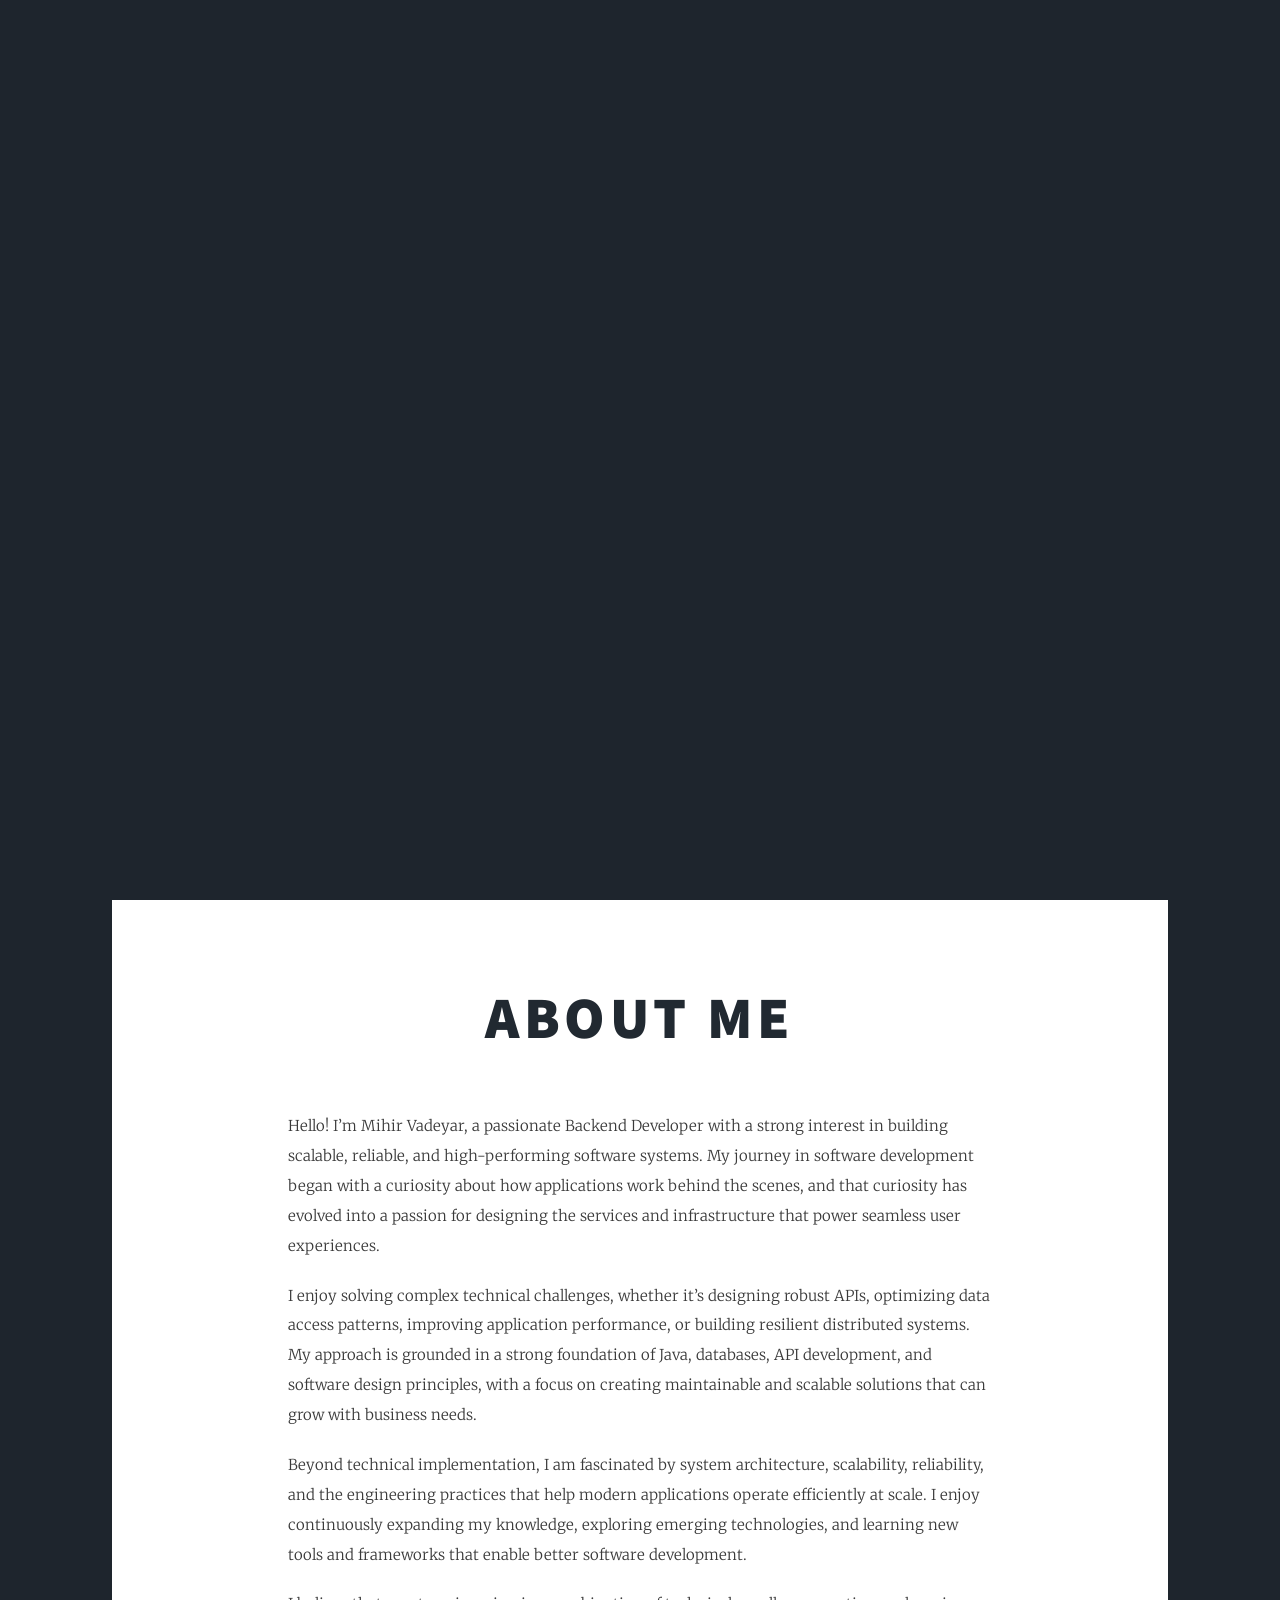
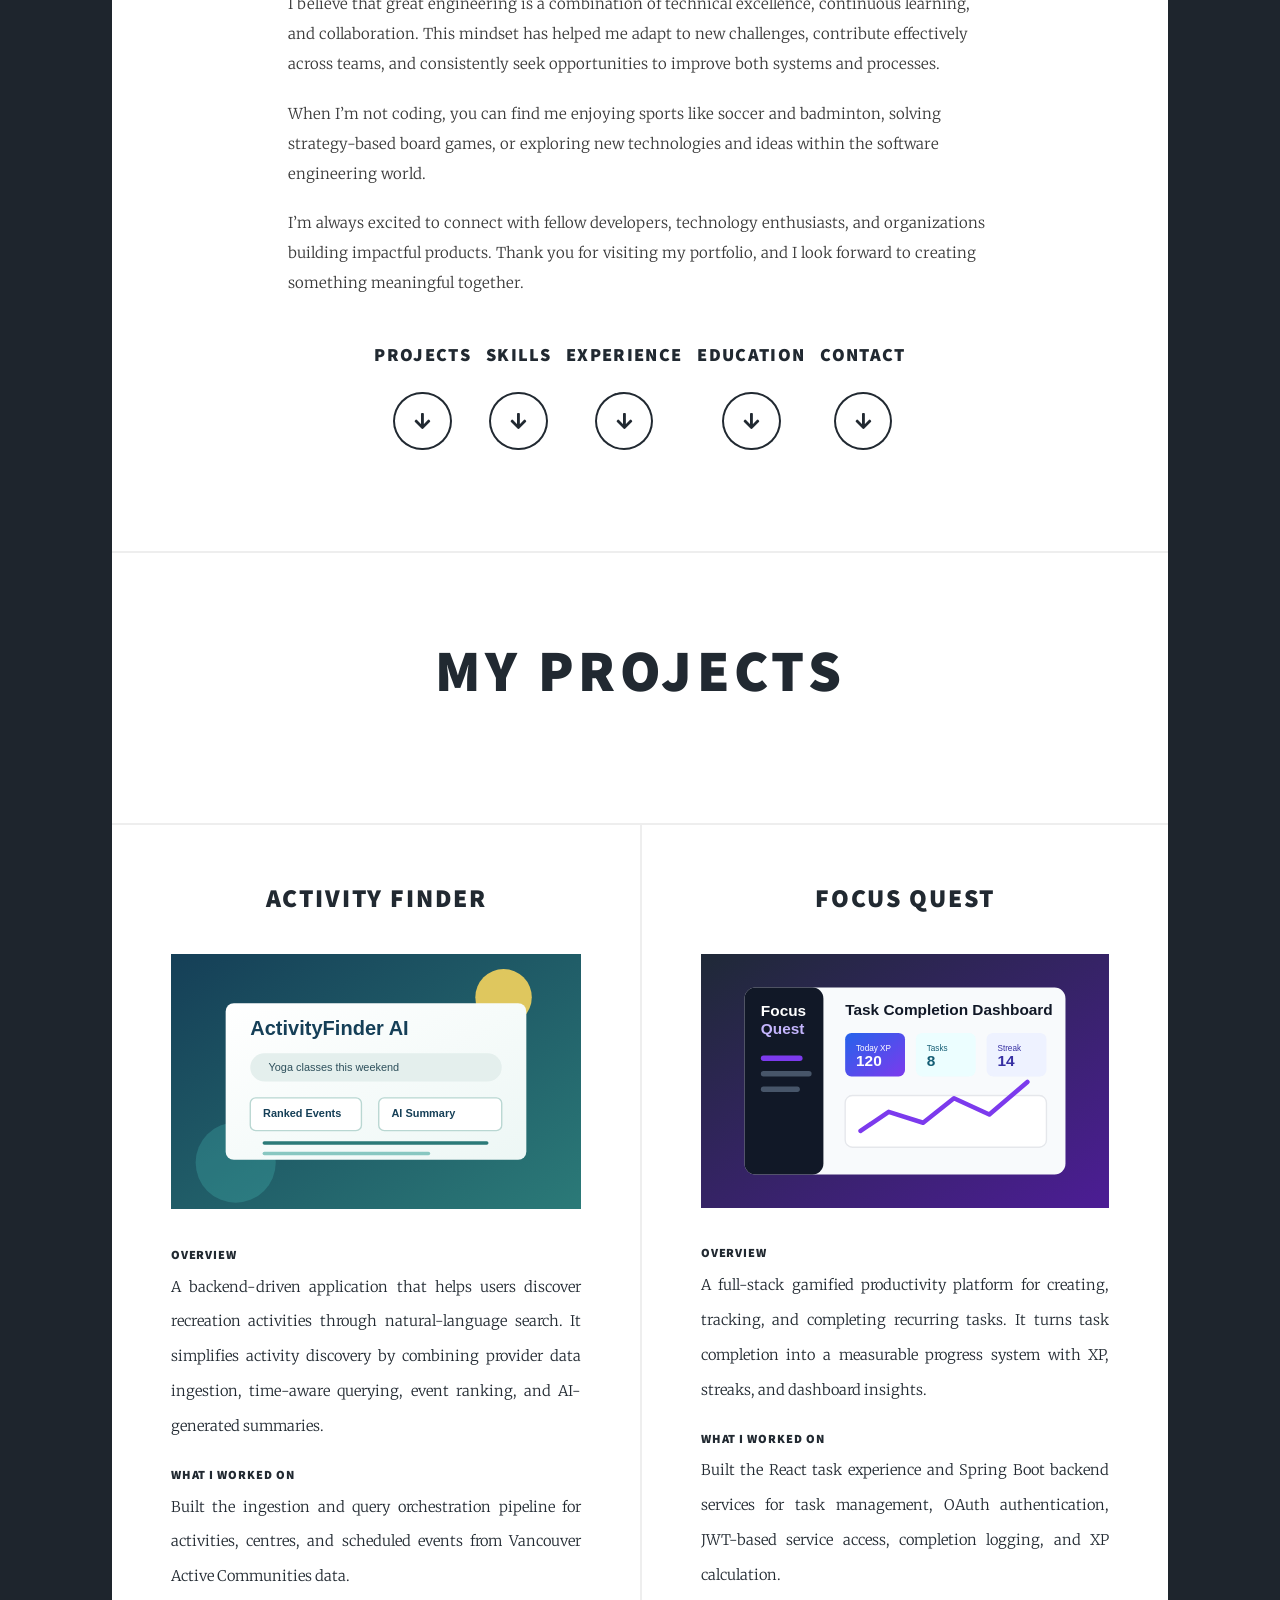
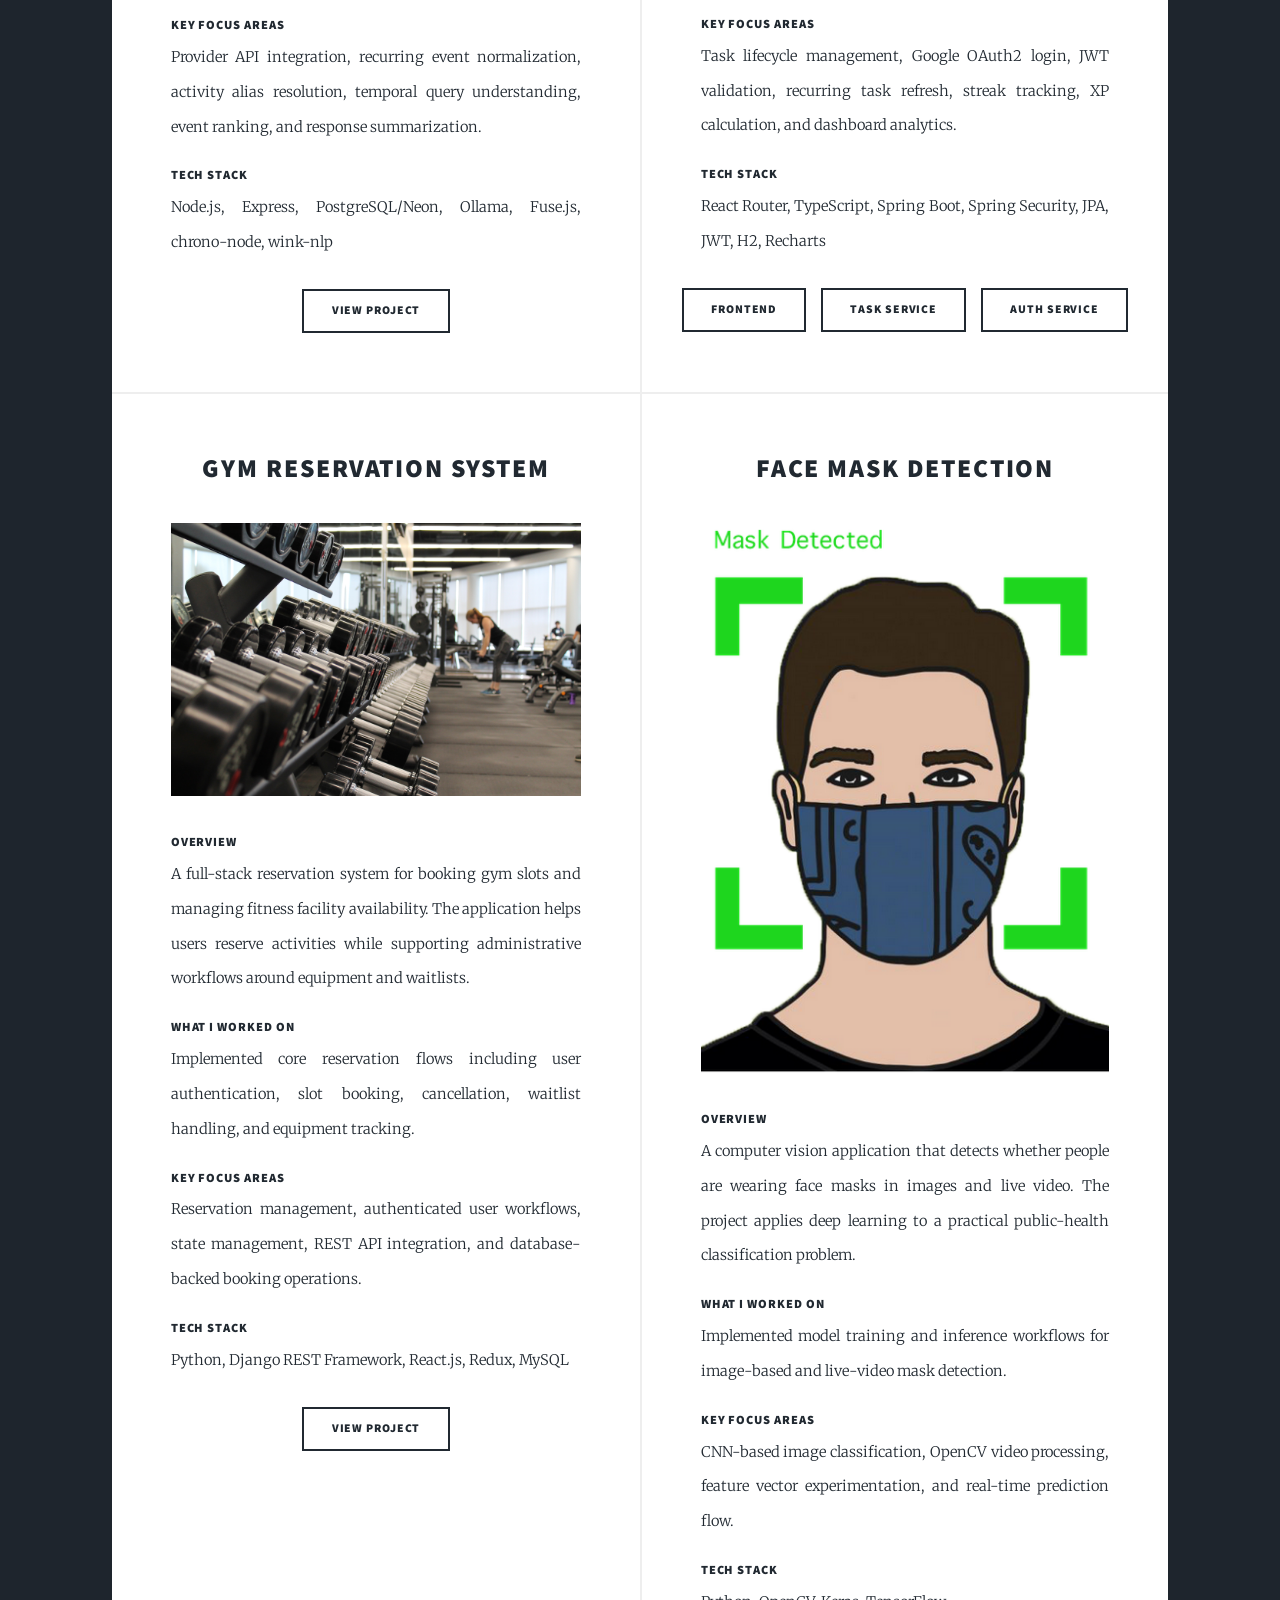
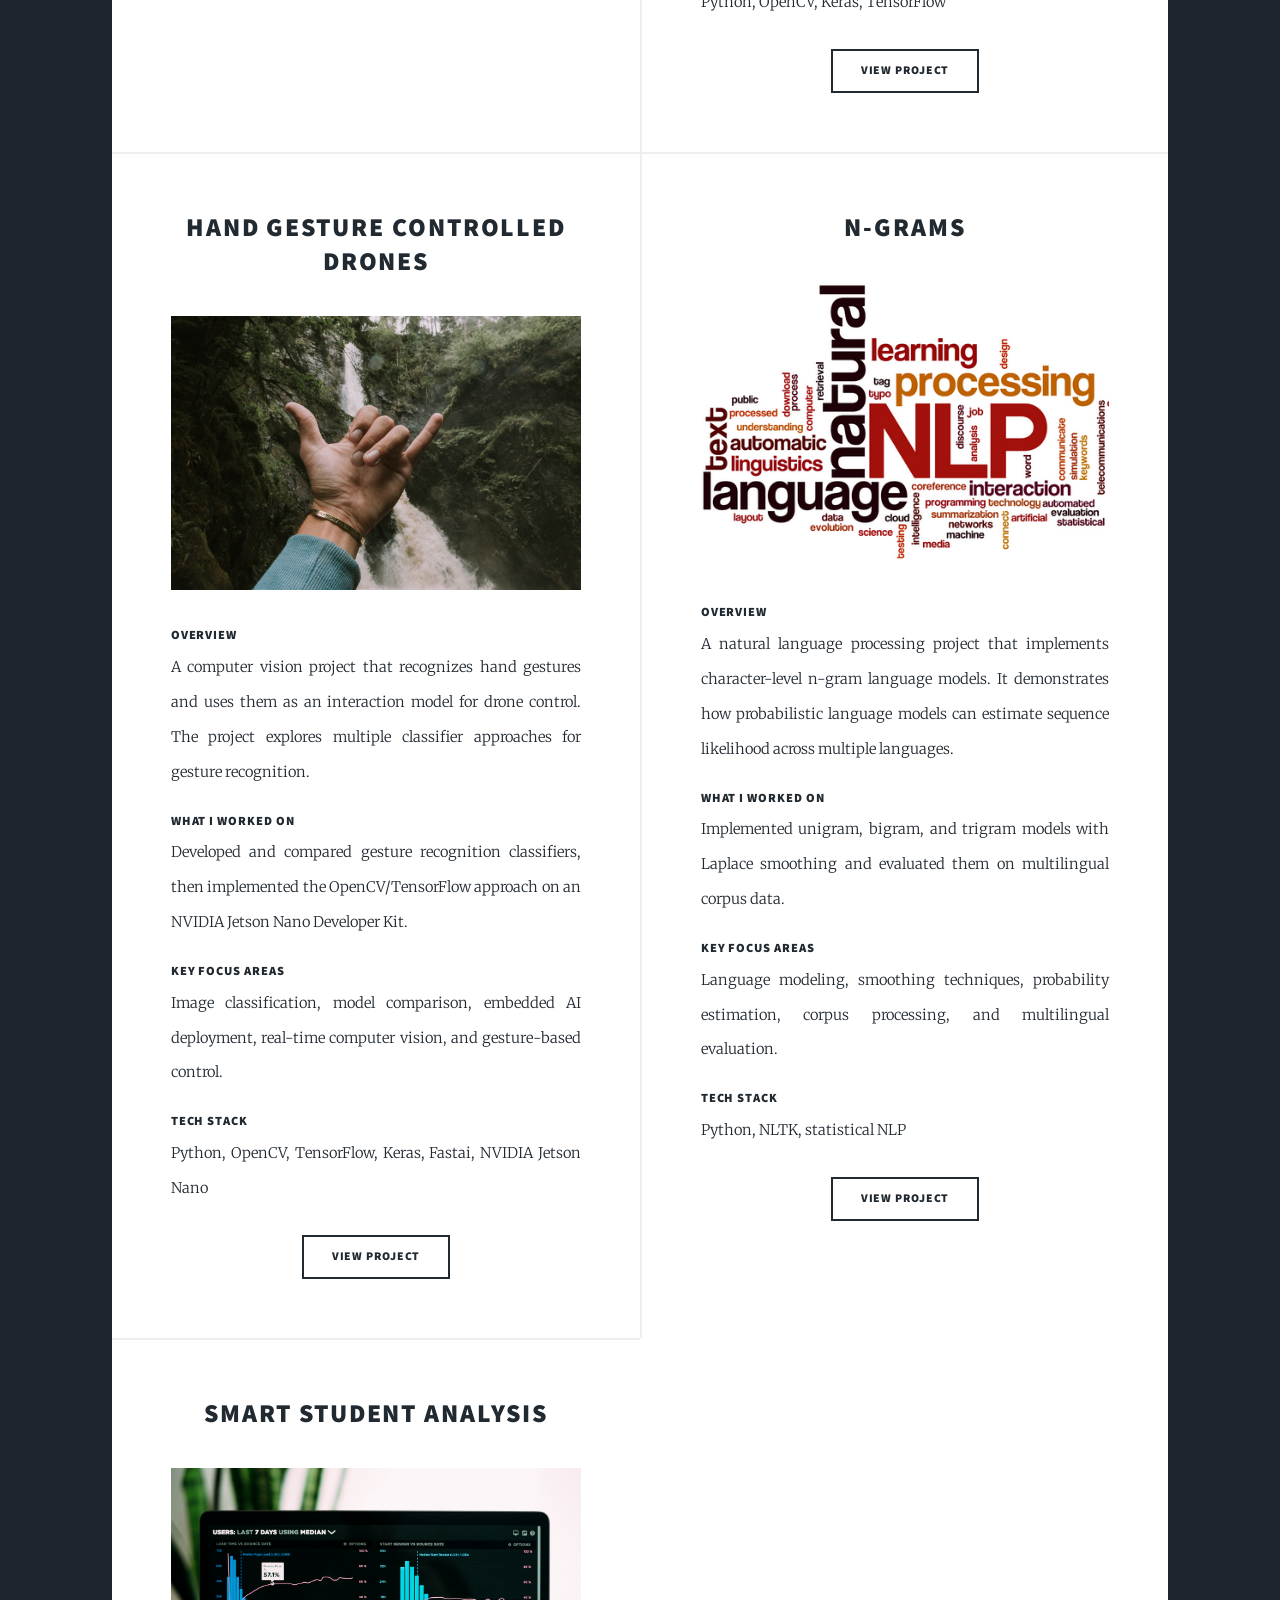
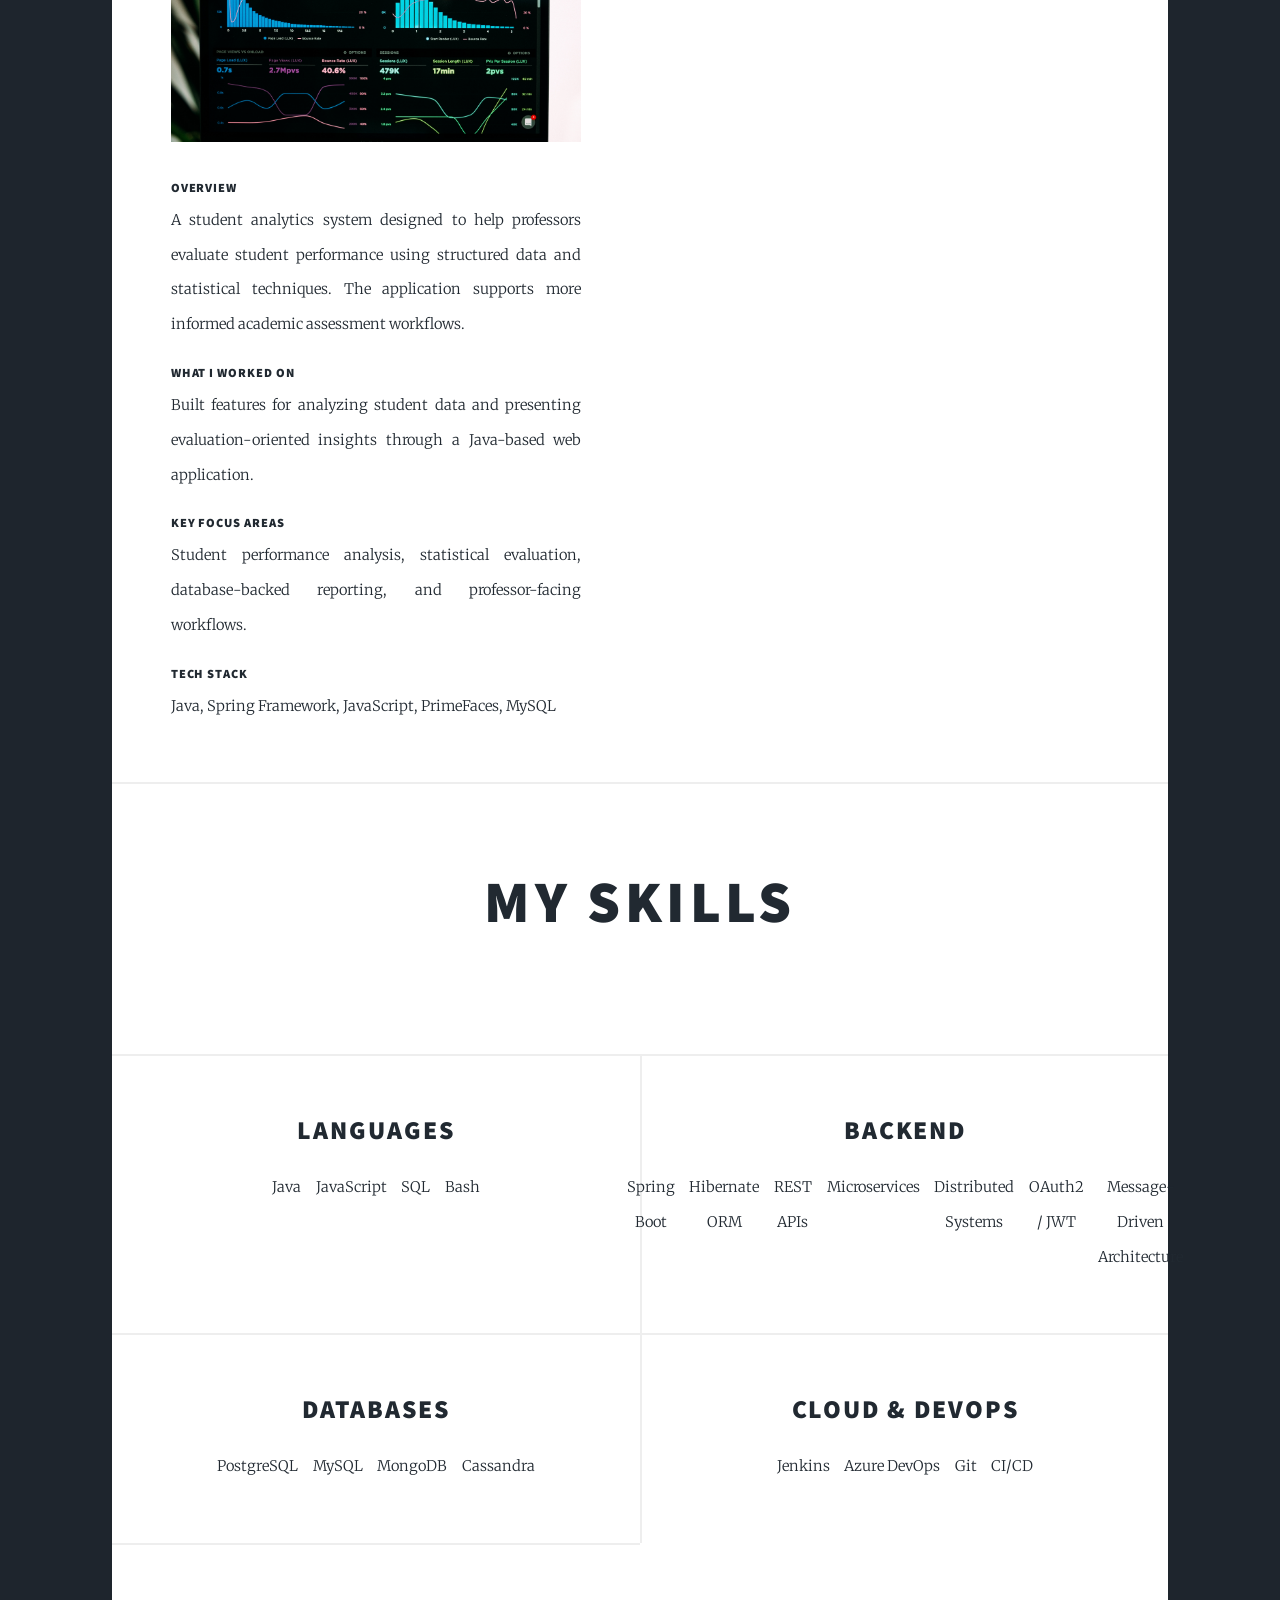
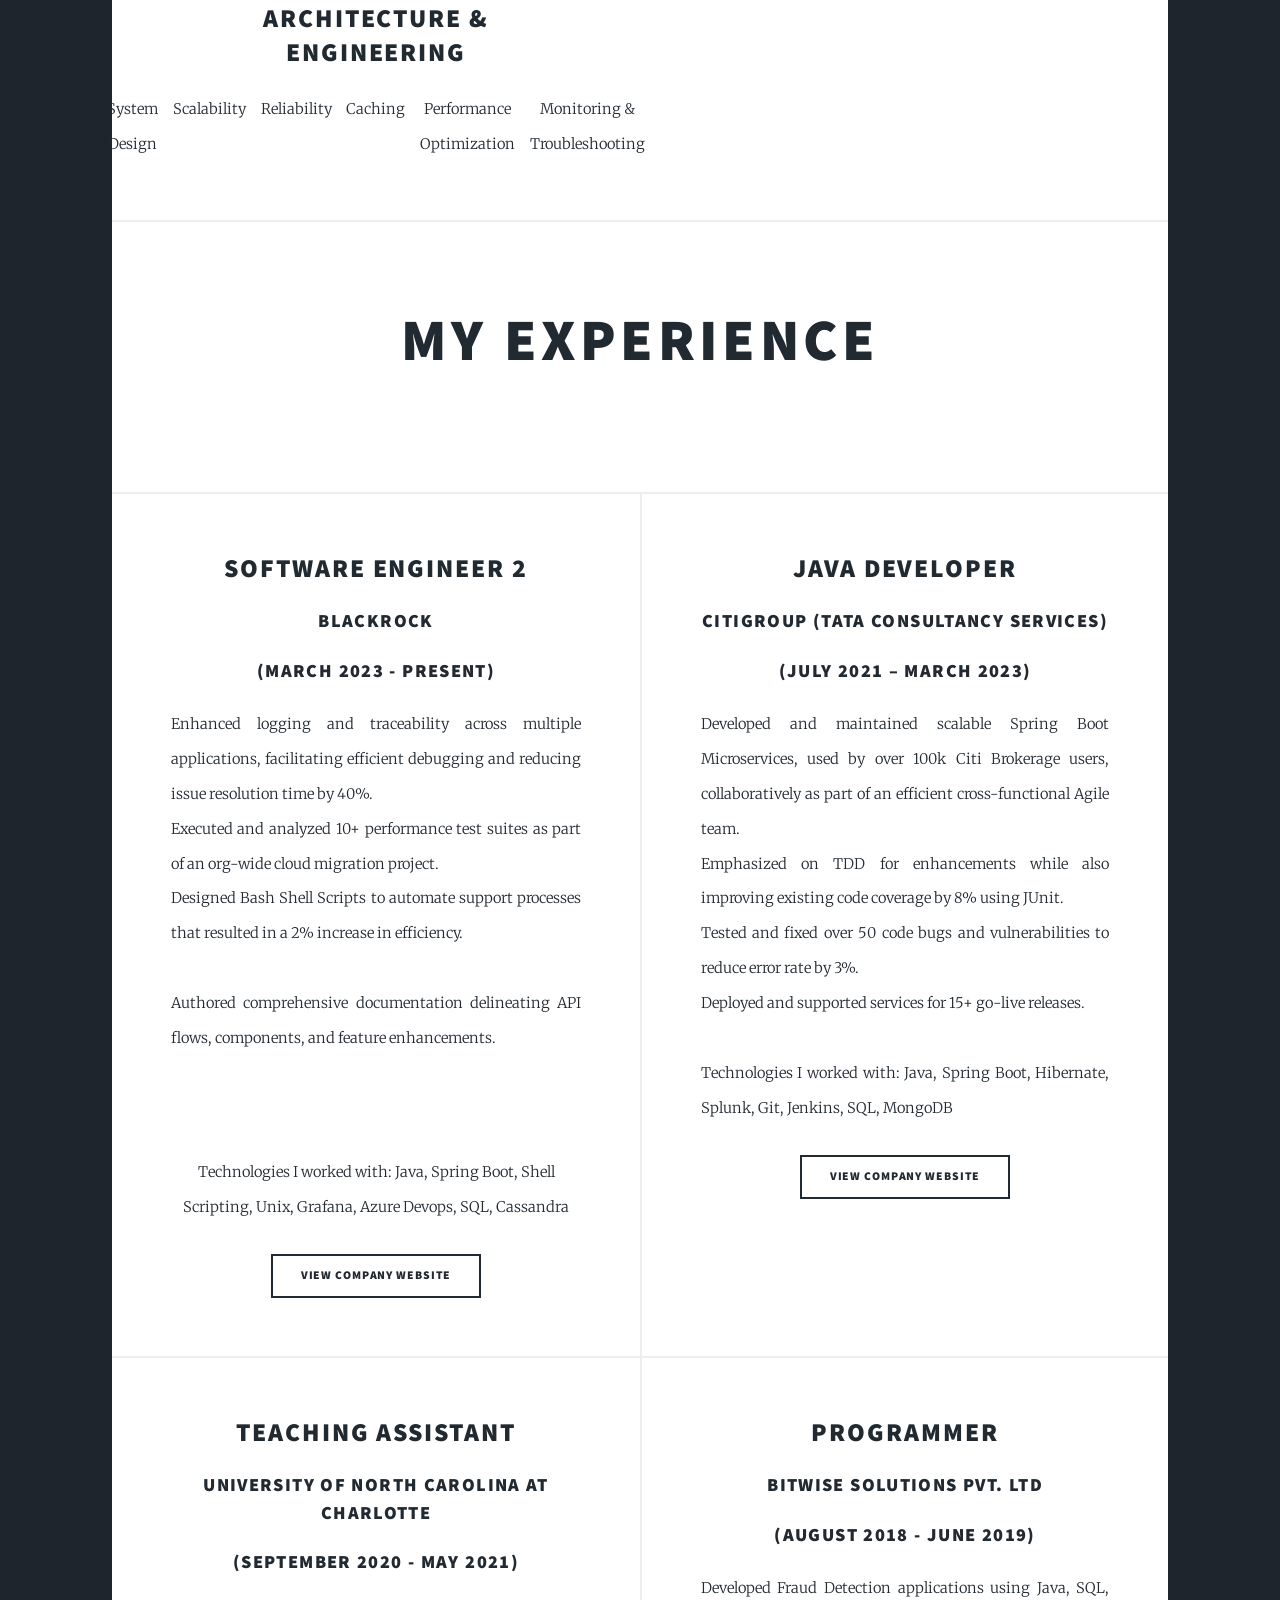
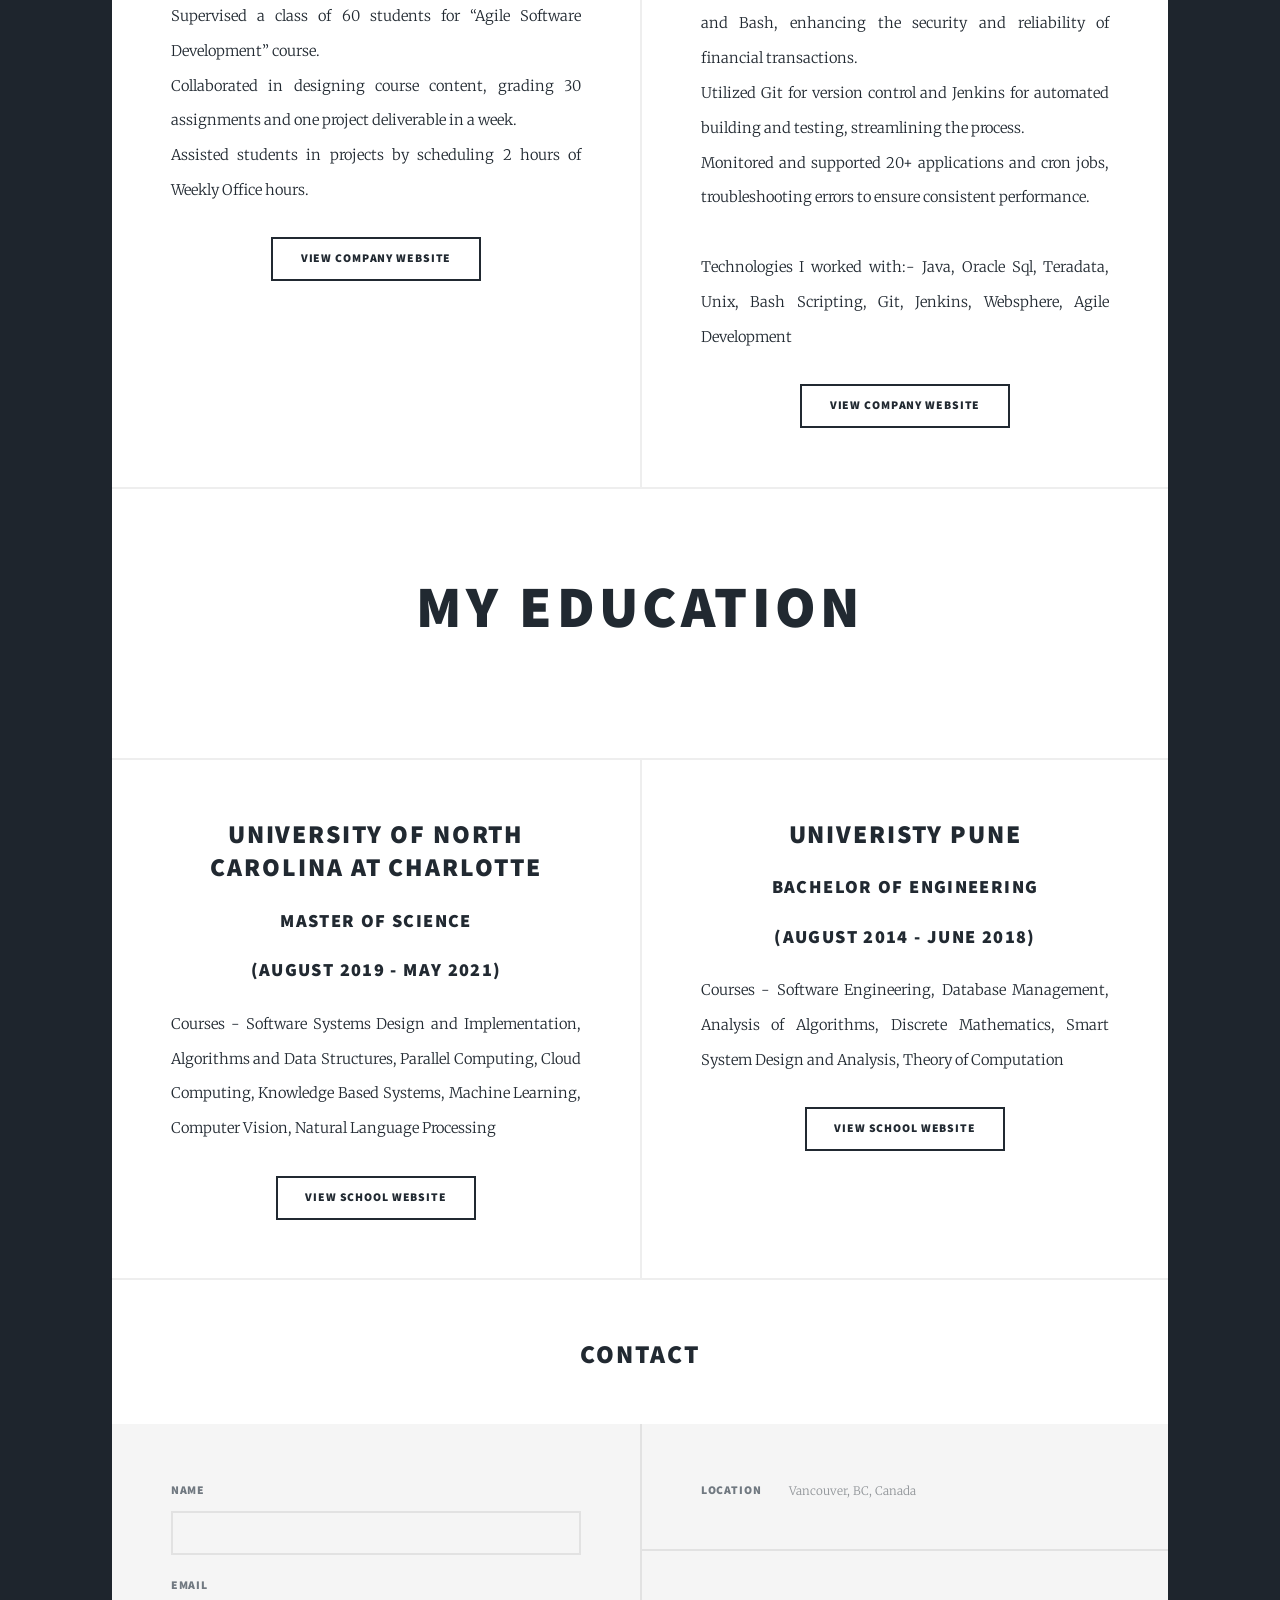
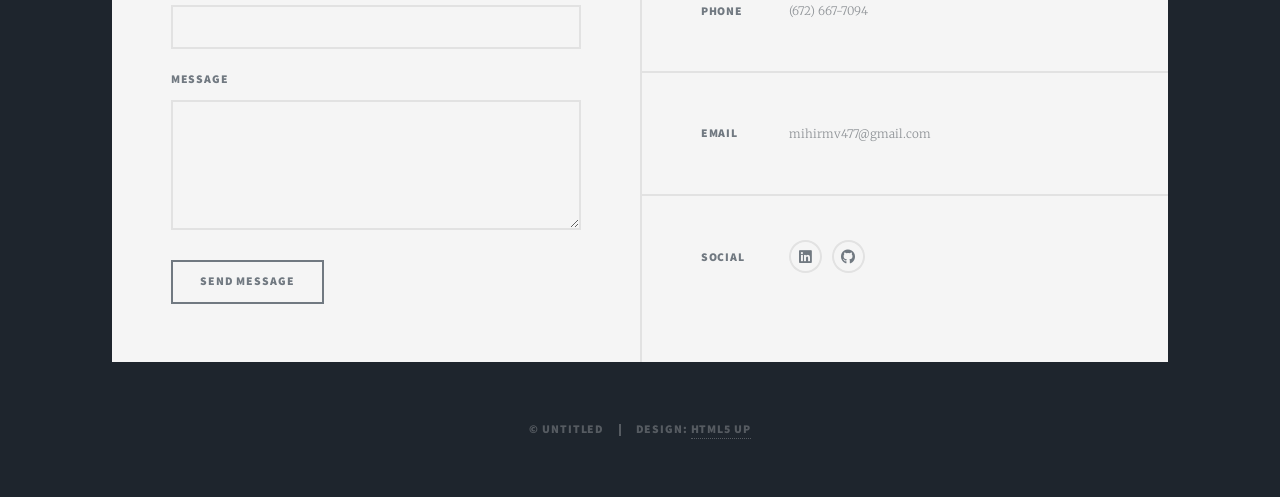
==== commit 90af6940: "Updating project descriptions" ====
--- a/index.html
+++ b/index.html
@@ -88,56 +88,24 @@
 								
 							</article>
 							
-						<!-- Posts -->
-							<section class="posts" id="projects">
-								<article>
-									<header>
-										
-										<h2>Face Mask Detection</h2>
-									</header>
-									<a class="image fit"><img src="images/Face_Mask_Detection.PNG" alt="" /></a>
-									<p>Face Mask Detection using Deep Learning in OpenCV and Keras/ Tensorflow. During the pandemic too many people have tried their hand on this project.
-									So what did we do differently? <br/>Incorporated an additional feature vector to our CNN model along with an image to improve classification accuracy. 
-									Implemented System on Images as well as Live Video</p>
-									<ul class="actions special">
-										<li><a href="https://github.com/shubhamgandhi6396/ITCS-6156-Machine-Learning-Project-Group-11" class="button">View Project</a></li>
-									</ul>
-								</article>
-								<article>
-									<header>
-										
-										<h2>Hand Gesture Controlled Drones
-										</h2>
-									</header>
-									<a class="image fit"><img src="images/Hand_Gesture.jpg" alt="" /></a>
-									<p>Developed and Compared two Hand Gesture Recognition Classifiers using Computer Vision algorithms and Machine Learning Techniques - <br/> 1. Using Fastai <br/>2. Using OpenCV and Tensorflow/ Keras. <br/>
-									Implemented the latter on the <a href="https://developer.nvidia.com/embedded/jetson-nano-developer-kit">Jetson Nano Developer Kit</a> by Nvidia</p>
-									<ul class="actions special">
-										<li><a href="https://github.com/shubhamgandhi6396/Hand-Signal-recognition-using-Jetson-Nano-Developer-Kit" class="button">View Project</a></li>
-									</ul>
-								</article>
-								<article>
-									<header>
-
-										<h2>Gym Reservation System</h2>
-									</header>
-									<a class="image fit"><img src="images/Gym_Reservation_System.jpg" alt="" /></a>
-									<p>A Full Stack Software system for reserving slots at the Gym for various activities, providing functionalities like User Authentication, Equipment Tracking, Book and Cancel Reservations,
-									Waitlist etc. <br/> Technologies used:- Python (Django Rest Framework), React.js, Redux (library), MySql 
-									</p>
-									<ul class="actions special">
-										<li><a href="https://github.com/mihirvadeyar/Gym" class="button">View Project</a></li>
-									</ul>
-								</article>
+						<!-- Posts -->
+							<section class="posts" id="projects">
 								<article>
 									<header>
 
 										<h2>Activity Finder</h2>
 									</header>
 									<a class="image fit"><img src="images/activity-finder.svg" alt="Activity Finder project thumbnail" /></a>
-									<p>Backend service for natural-language recreation activity search across Vancouver Active Communities data.
-									<br/>Ingests provider activities, centres, and scheduled events into PostgreSQL, normalizes recurring event identities, resolves time-aware user queries, ranks matching events, and generates AI summaries.
-									<br/>Technologies used:- Node.js, Express, PostgreSQL/Neon, Ollama, Fuse.js, chrono-node, wink-nlp</p>
+									<div class="project-details">
+										<h3>Overview</h3>
+										<p>A backend-driven application that helps users discover recreation activities through natural-language search. It simplifies activity discovery by combining provider data ingestion, time-aware querying, event ranking, and AI-generated summaries.</p>
+										<h3>What I worked on</h3>
+										<p>Built the ingestion and query orchestration pipeline for activities, centres, and scheduled events from Vancouver Active Communities data.</p>
+										<h3>Key focus areas</h3>
+										<p>Provider API integration, recurring event normalization, activity alias resolution, temporal query understanding, event ranking, and response summarization.</p>
+										<h3>Tech stack</h3>
+										<p>Node.js, Express, PostgreSQL/Neon, Ollama, Fuse.js, chrono-node, wink-nlp</p>
+									</div>
 									<ul class="actions special">
 										<li><a href="https://github.com/mihirvadeyar/activityfinder-backend" class="button">View Project</a></li>
 									</ul>
@@ -148,9 +116,16 @@
 										<h2>Focus Quest</h2>
 									</header>
 									<a class="image fit"><img src="images/focus-quest.svg" alt="Focus Quest project thumbnail" /></a>
-									<p>Full-stack gamified productivity platform for creating, tracking, and completing recurring tasks.
-									<br/>Built a React/TypeScript dashboard with task lists, completion flows, XP metrics, weekly charts, and OAuth token handling, backed by Spring Boot services for Google OAuth2/JWT authentication, task persistence, streaks, completion logs, and XP calculation.
-									<br/>Technologies used:- React Router, TypeScript, Spring Boot, Spring Security, JPA, JWT, H2, Recharts</p>
+									<div class="project-details">
+										<h3>Overview</h3>
+										<p>A full-stack gamified productivity platform for creating, tracking, and completing recurring tasks. It turns task completion into a measurable progress system with XP, streaks, and dashboard insights.</p>
+										<h3>What I worked on</h3>
+										<p>Built the React task experience and Spring Boot backend services for task management, OAuth authentication, JWT-based service access, completion logging, and XP calculation.</p>
+										<h3>Key focus areas</h3>
+										<p>Task lifecycle management, Google OAuth2 login, JWT validation, recurring task refresh, streak tracking, XP calculation, and dashboard analytics.</p>
+										<h3>Tech stack</h3>
+										<p>React Router, TypeScript, Spring Boot, Spring Security, JPA, JWT, H2, Recharts</p>
+									</div>
 									<ul class="actions special">
 										<li><a href="https://github.com/mihirvadeyar/focusquest-frontend-vite" class="button">Frontend</a></li>
 										<li><a href="https://github.com/mihirvadeyar/focusquest-taskservice" class="button">Task Service</a></li>
@@ -160,30 +135,104 @@
 								<article>
 									<header>
 
+										<h2>Gym Reservation System</h2>
+									</header>
+									<a class="image fit"><img src="images/Gym_Reservation_System.jpg" alt="" /></a>
+									<div class="project-details">
+										<h3>Overview</h3>
+										<p>A full-stack reservation system for booking gym slots and managing fitness facility availability. The application helps users reserve activities while supporting administrative workflows around equipment and waitlists.</p>
+										<h3>What I worked on</h3>
+										<p>Implemented core reservation flows including user authentication, slot booking, cancellation, waitlist handling, and equipment tracking.</p>
+										<h3>Key focus areas</h3>
+										<p>Reservation management, authenticated user workflows, state management, REST API integration, and database-backed booking operations.</p>
+										<h3>Tech stack</h3>
+										<p>Python, Django REST Framework, React.js, Redux, MySQL</p>
+									</div>
+									<ul class="actions special">
+										<li><a href="https://github.com/mihirvadeyar/Gym" class="button">View Project</a></li>
+									</ul>
+								</article>
+								<article>
+									<header>
+
+										<h2>Face Mask Detection</h2>
+									</header>
+									<a class="image fit"><img src="images/Face_Mask_Detection.PNG" alt="" /></a>
+									<div class="project-details">
+										<h3>Overview</h3>
+										<p>A computer vision application that detects whether people are wearing face masks in images and live video. The project applies deep learning to a practical public-health classification problem.</p>
+										<h3>What I worked on</h3>
+										<p>Implemented model training and inference workflows for image-based and live-video mask detection.</p>
+										<h3>Key focus areas</h3>
+										<p>CNN-based image classification, OpenCV video processing, feature vector experimentation, and real-time prediction flow.</p>
+										<h3>Tech stack</h3>
+										<p>Python, OpenCV, Keras, TensorFlow</p>
+									</div>
+									<ul class="actions special">
+										<li><a href="https://github.com/shubhamgandhi6396/ITCS-6156-Machine-Learning-Project-Group-11" class="button">View Project</a></li>
+									</ul>
+								</article>
+								<article>
+									<header>
+
+										<h2>Hand Gesture Controlled Drones
+										</h2>
+									</header>
+									<a class="image fit"><img src="images/Hand_Gesture.jpg" alt="" /></a>
+									<div class="project-details">
+										<h3>Overview</h3>
+										<p>A computer vision project that recognizes hand gestures and uses them as an interaction model for drone control. The project explores multiple classifier approaches for gesture recognition.</p>
+										<h3>What I worked on</h3>
+										<p>Developed and compared gesture recognition classifiers, then implemented the OpenCV/TensorFlow approach on an NVIDIA Jetson Nano Developer Kit.</p>
+										<h3>Key focus areas</h3>
+										<p>Image classification, model comparison, embedded AI deployment, real-time computer vision, and gesture-based control.</p>
+										<h3>Tech stack</h3>
+										<p>Python, OpenCV, TensorFlow, Keras, Fastai, NVIDIA Jetson Nano</p>
+									</div>
+									<ul class="actions special">
+										<li><a href="https://github.com/shubhamgandhi6396/Hand-Signal-recognition-using-Jetson-Nano-Developer-Kit" class="button">View Project</a></li>
+									</ul>
+								</article>
+								<article>
+									<header>
+
 										<h2>N-Grams
-										</h2>
-									</header>
-									<a class="image fit"><img src="images/n-grams.PNG" alt="" /></a>
-									<p>My Implementation of Unigram, Bigram and Trigram Language Models (Character) with Laplace (Add-One) Smoothing. 
-									Tested on the "Universal Declaration of Human Rights" Corpus from nltk, in 4 different languages - English, French, Spanish and Italian.</p>
-									<ul class="actions special">
-										<li><a href="https://github.com/mihirvadeyar/N-grams" class="button">View Project</a></li>
-									</ul>
-								</article>
-								<article>
-									<header>
-										
-										<h2>Smart Student Analysis</h2>
-									</header>
-									<a class="image fit"><img src="images/Smart_Student_Analysis.jpg" alt="" /></a>
-									<p>Student Analysis system built in Java for a comprehensive analysis of student data using statistical techniques, that would aid professors 
-									in evaluating students effectively.
-									Technologies Used:- JavaScript, PrimeFaces (library), Java (Spring Framework), MySql.
-									
-									</p>
-								
-								</article>
-							</section>
+										</h2>
+									</header>
+									<a class="image fit"><img src="images/n-grams.PNG" alt="" /></a>
+									<div class="project-details">
+										<h3>Overview</h3>
+										<p>A natural language processing project that implements character-level n-gram language models. It demonstrates how probabilistic language models can estimate sequence likelihood across multiple languages.</p>
+										<h3>What I worked on</h3>
+										<p>Implemented unigram, bigram, and trigram models with Laplace smoothing and evaluated them on multilingual corpus data.</p>
+										<h3>Key focus areas</h3>
+										<p>Language modeling, smoothing techniques, probability estimation, corpus processing, and multilingual evaluation.</p>
+										<h3>Tech stack</h3>
+										<p>Python, NLTK, statistical NLP</p>
+									</div>
+									<ul class="actions special">
+										<li><a href="https://github.com/mihirvadeyar/N-grams" class="button">View Project</a></li>
+									</ul>
+								</article>
+								<article>
+									<header>
+
+										<h2>Smart Student Analysis</h2>
+									</header>
+									<a class="image fit"><img src="images/Smart_Student_Analysis.jpg" alt="" /></a>
+									<div class="project-details">
+										<h3>Overview</h3>
+										<p>A student analytics system designed to help professors evaluate student performance using structured data and statistical techniques. The application supports more informed academic assessment workflows.</p>
+										<h3>What I worked on</h3>
+										<p>Built features for analyzing student data and presenting evaluation-oriented insights through a Java-based web application.</p>
+										<h3>Key focus areas</h3>
+										<p>Student performance analysis, statistical evaluation, database-backed reporting, and professor-facing workflows.</p>
+										<h3>Tech stack</h3>
+										<p>Java, Spring Framework, JavaScript, PrimeFaces, MySQL</p>
+									</div>
+
+								</article>
+							</section>
 							
 							<article class="post title">
 								<header class="major">
--- a/assets/css/main.css
+++ b/assets/css/main.css
@@ -3796,6 +3796,24 @@
 				text-align: center;
 			}
 
+			#main .project-details {
+				margin: 0 0 2rem 0;
+			}
+
+				#main .project-details h3 {
+					font-size: 0.85rem;
+					margin: 1.5rem 0 0.35rem 0;
+					text-align: left;
+				}
+
+				#main .project-details h3:first-child {
+					margin-top: 0;
+				}
+
+				#main .project-details p {
+					margin: 0;
+				}
+
 			#main > .post.featured .featured-bio {
 				max-width: 48rem;
 				margin: 0 auto 3rem auto;
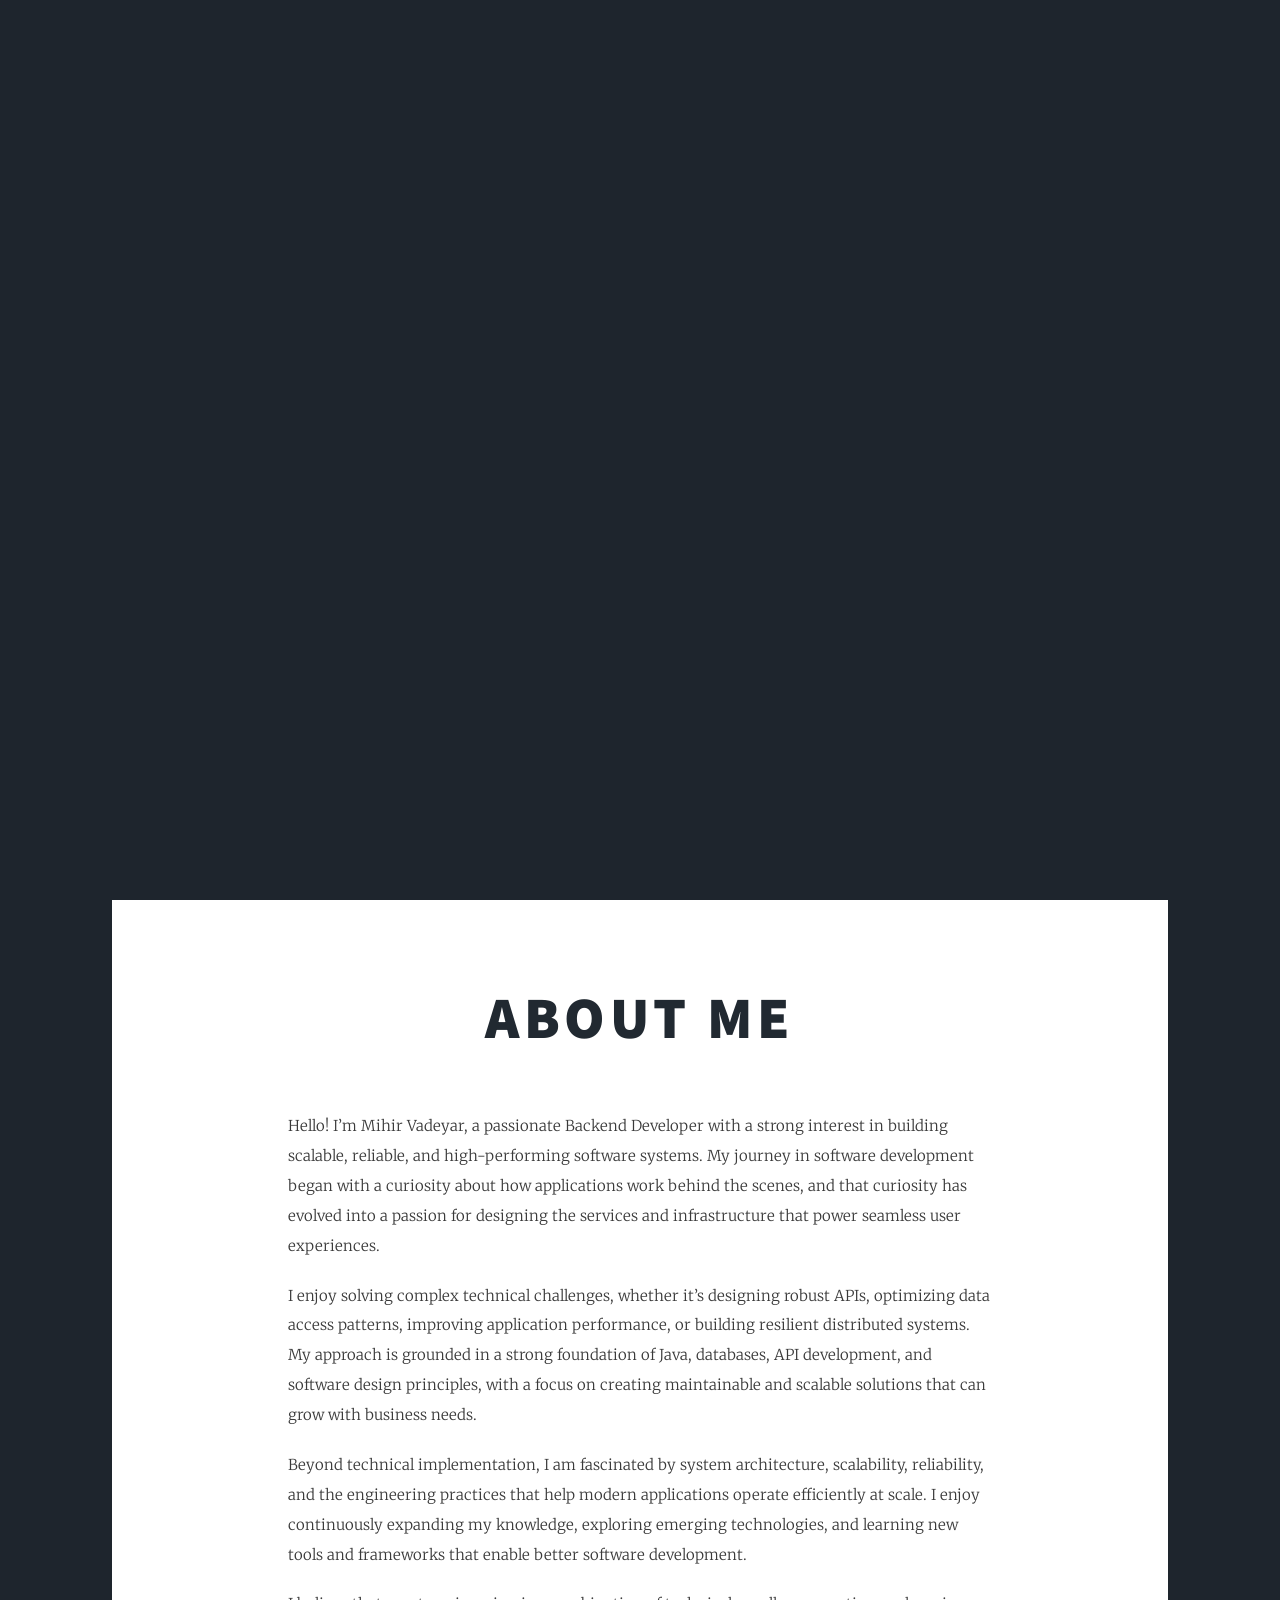
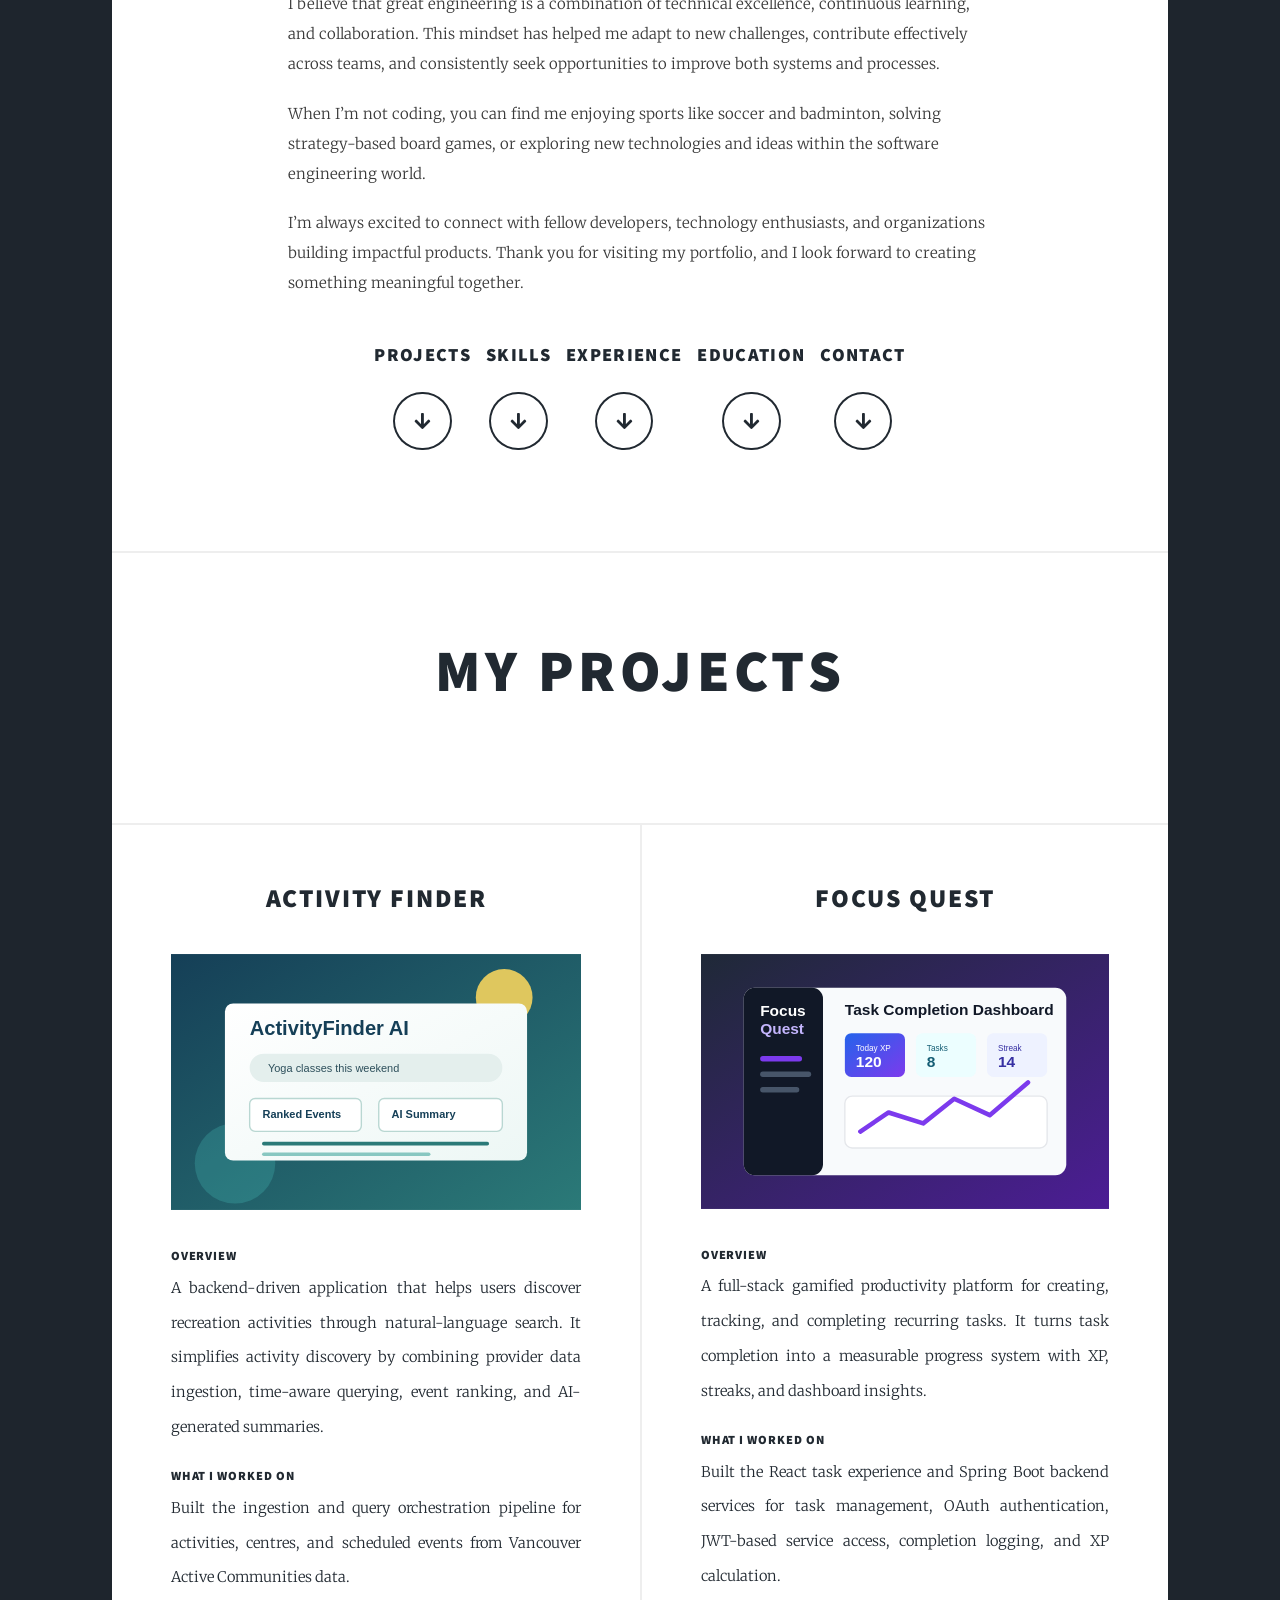
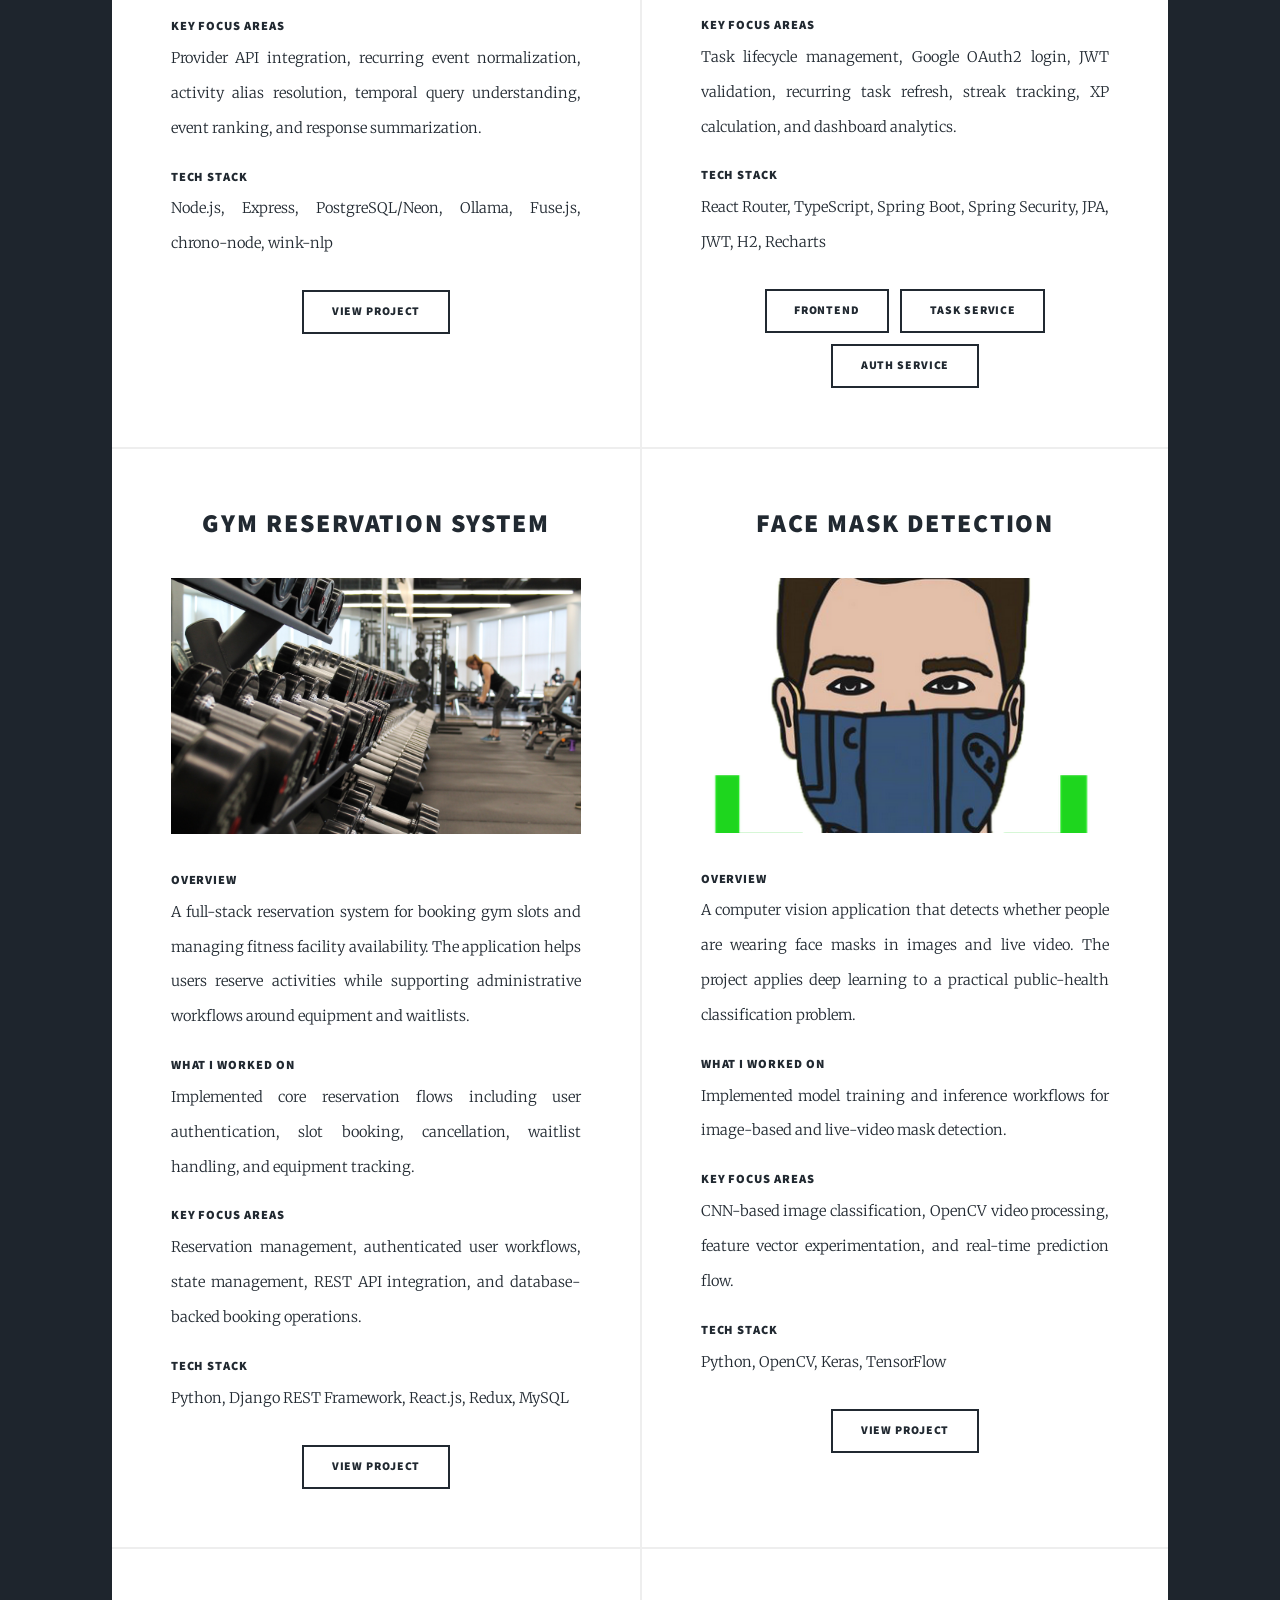
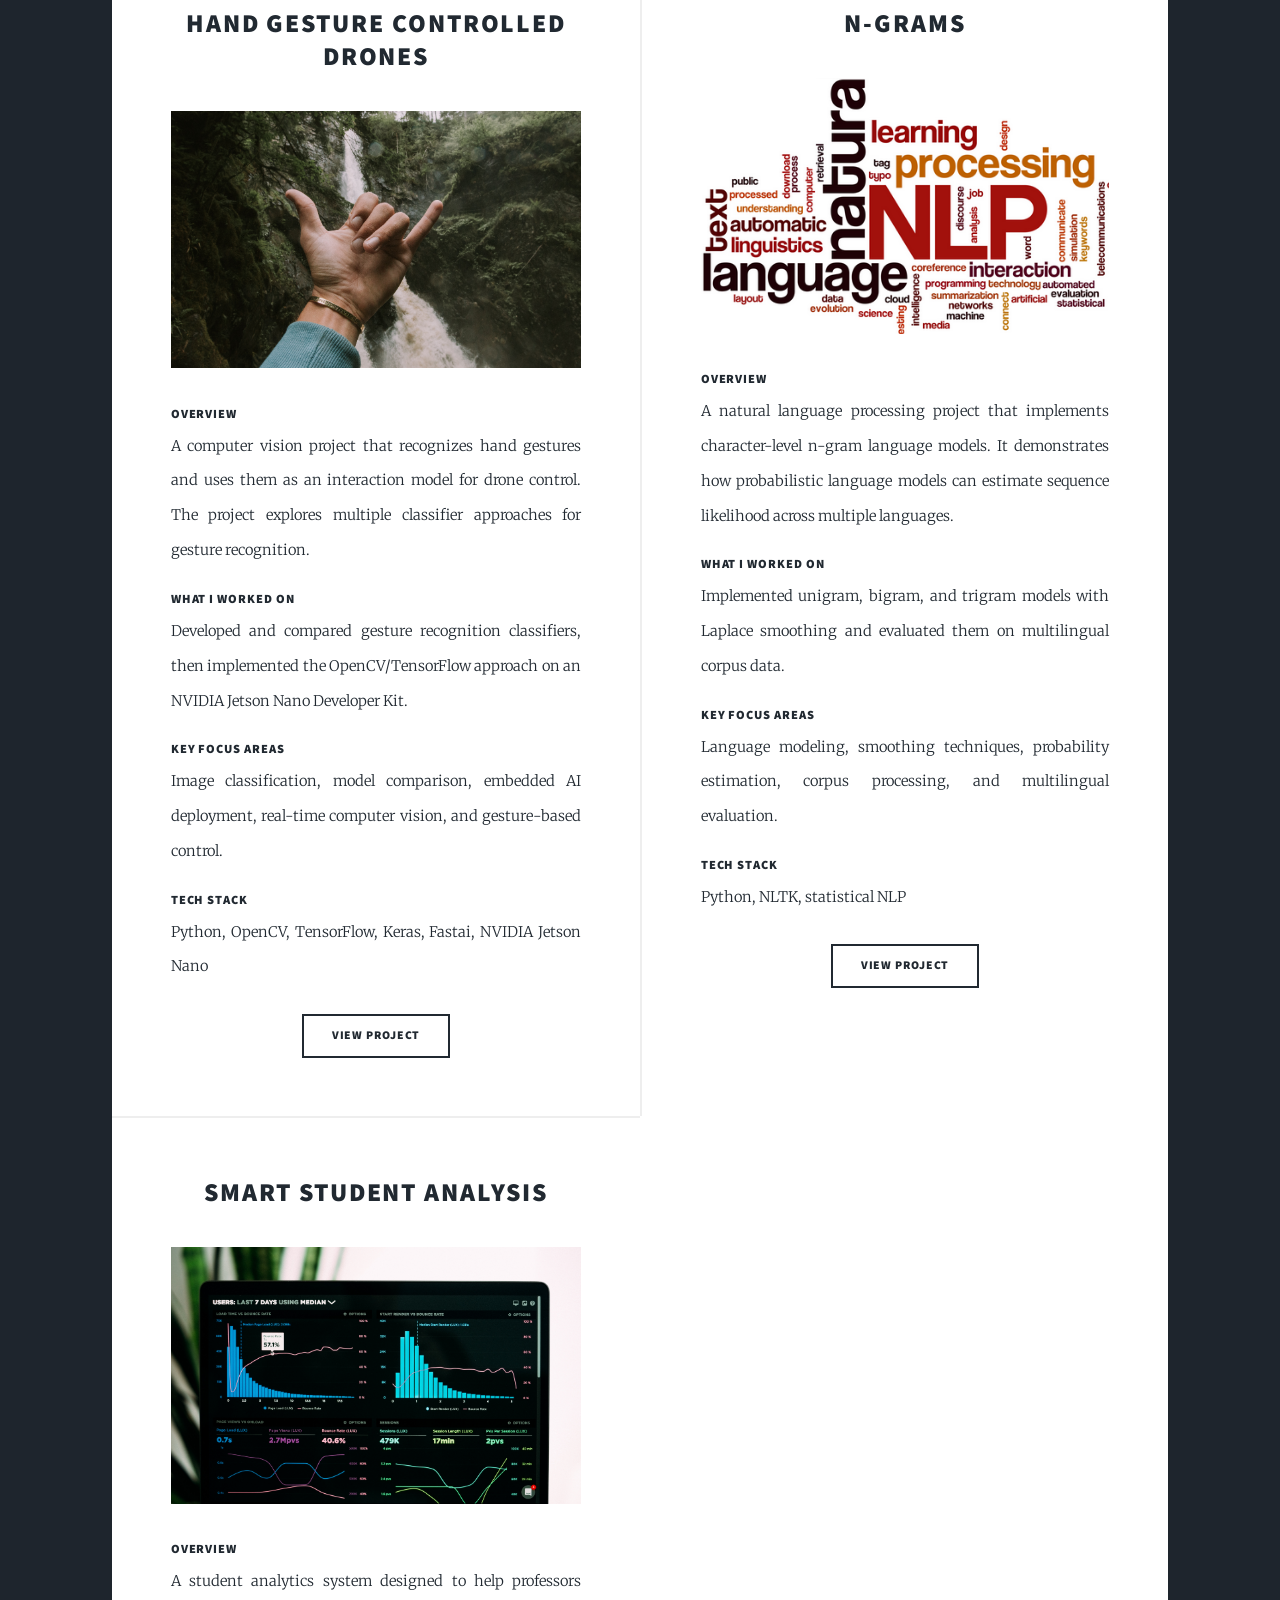
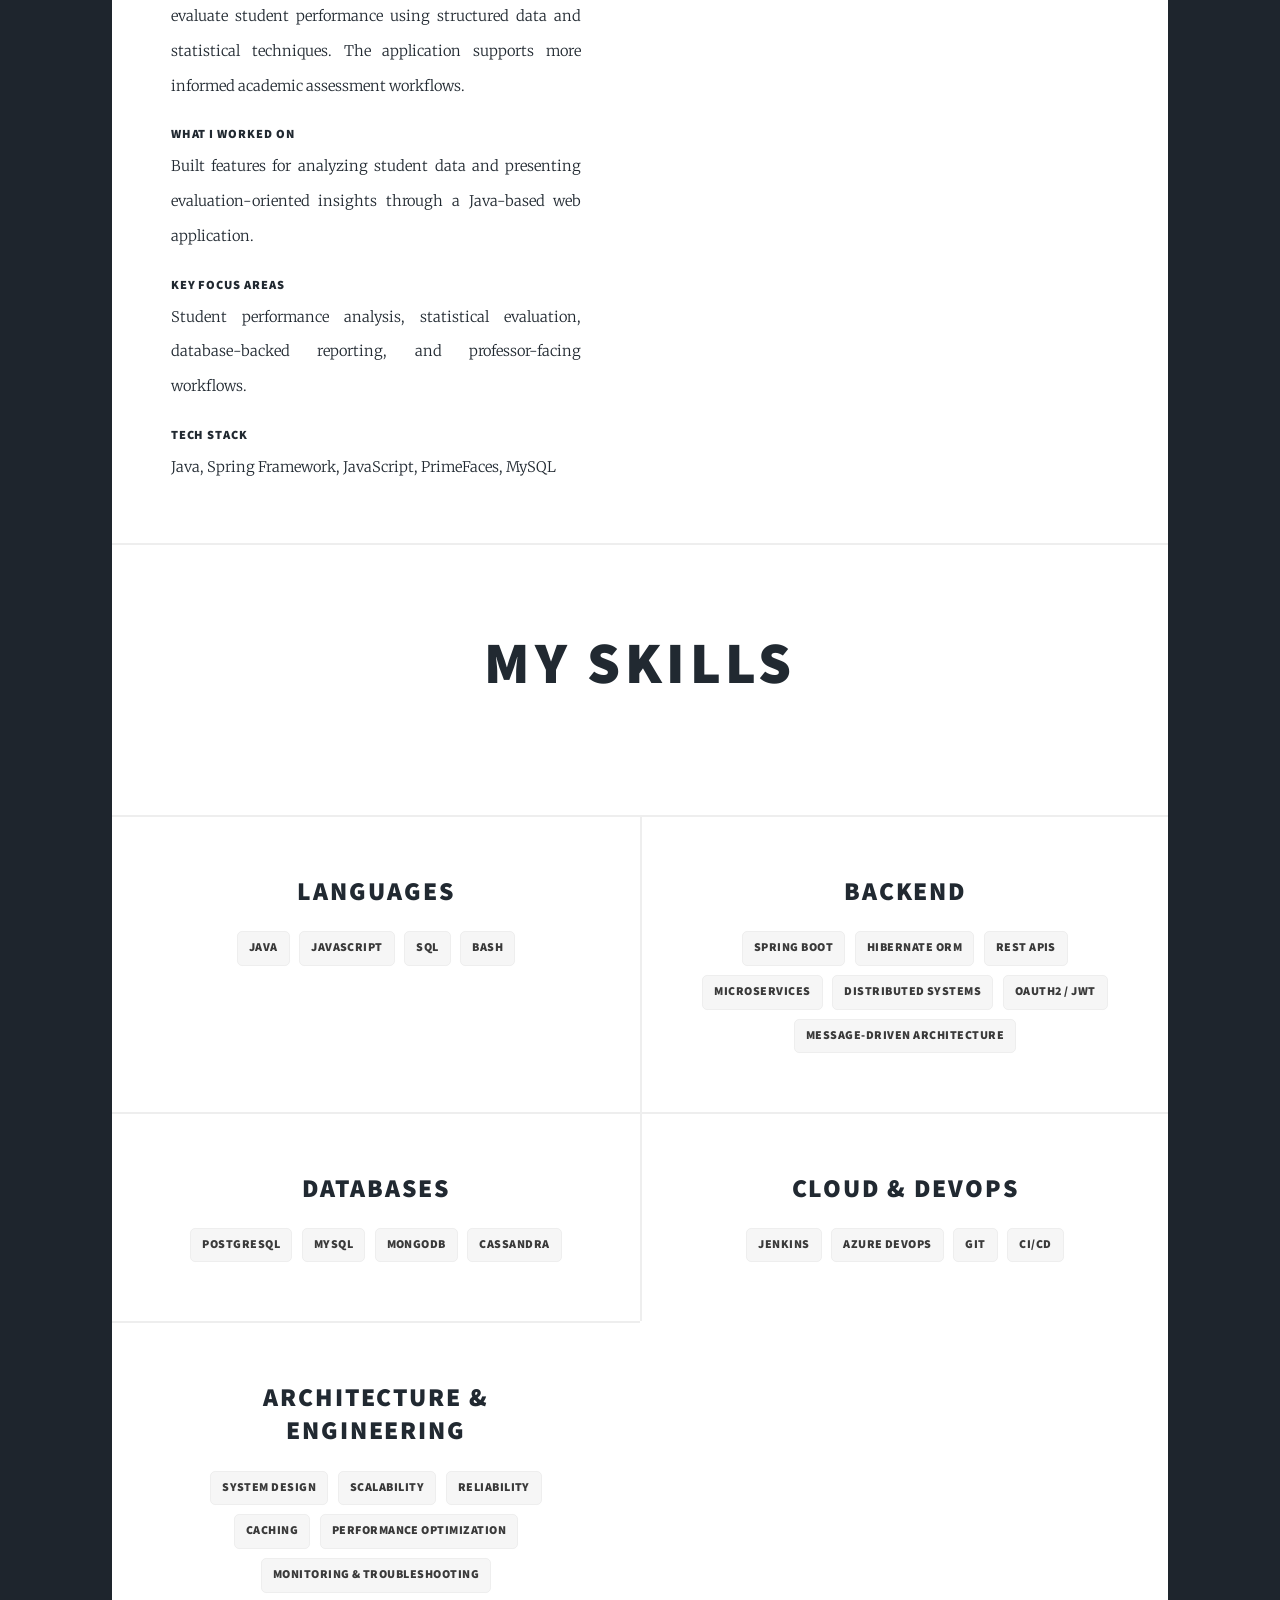
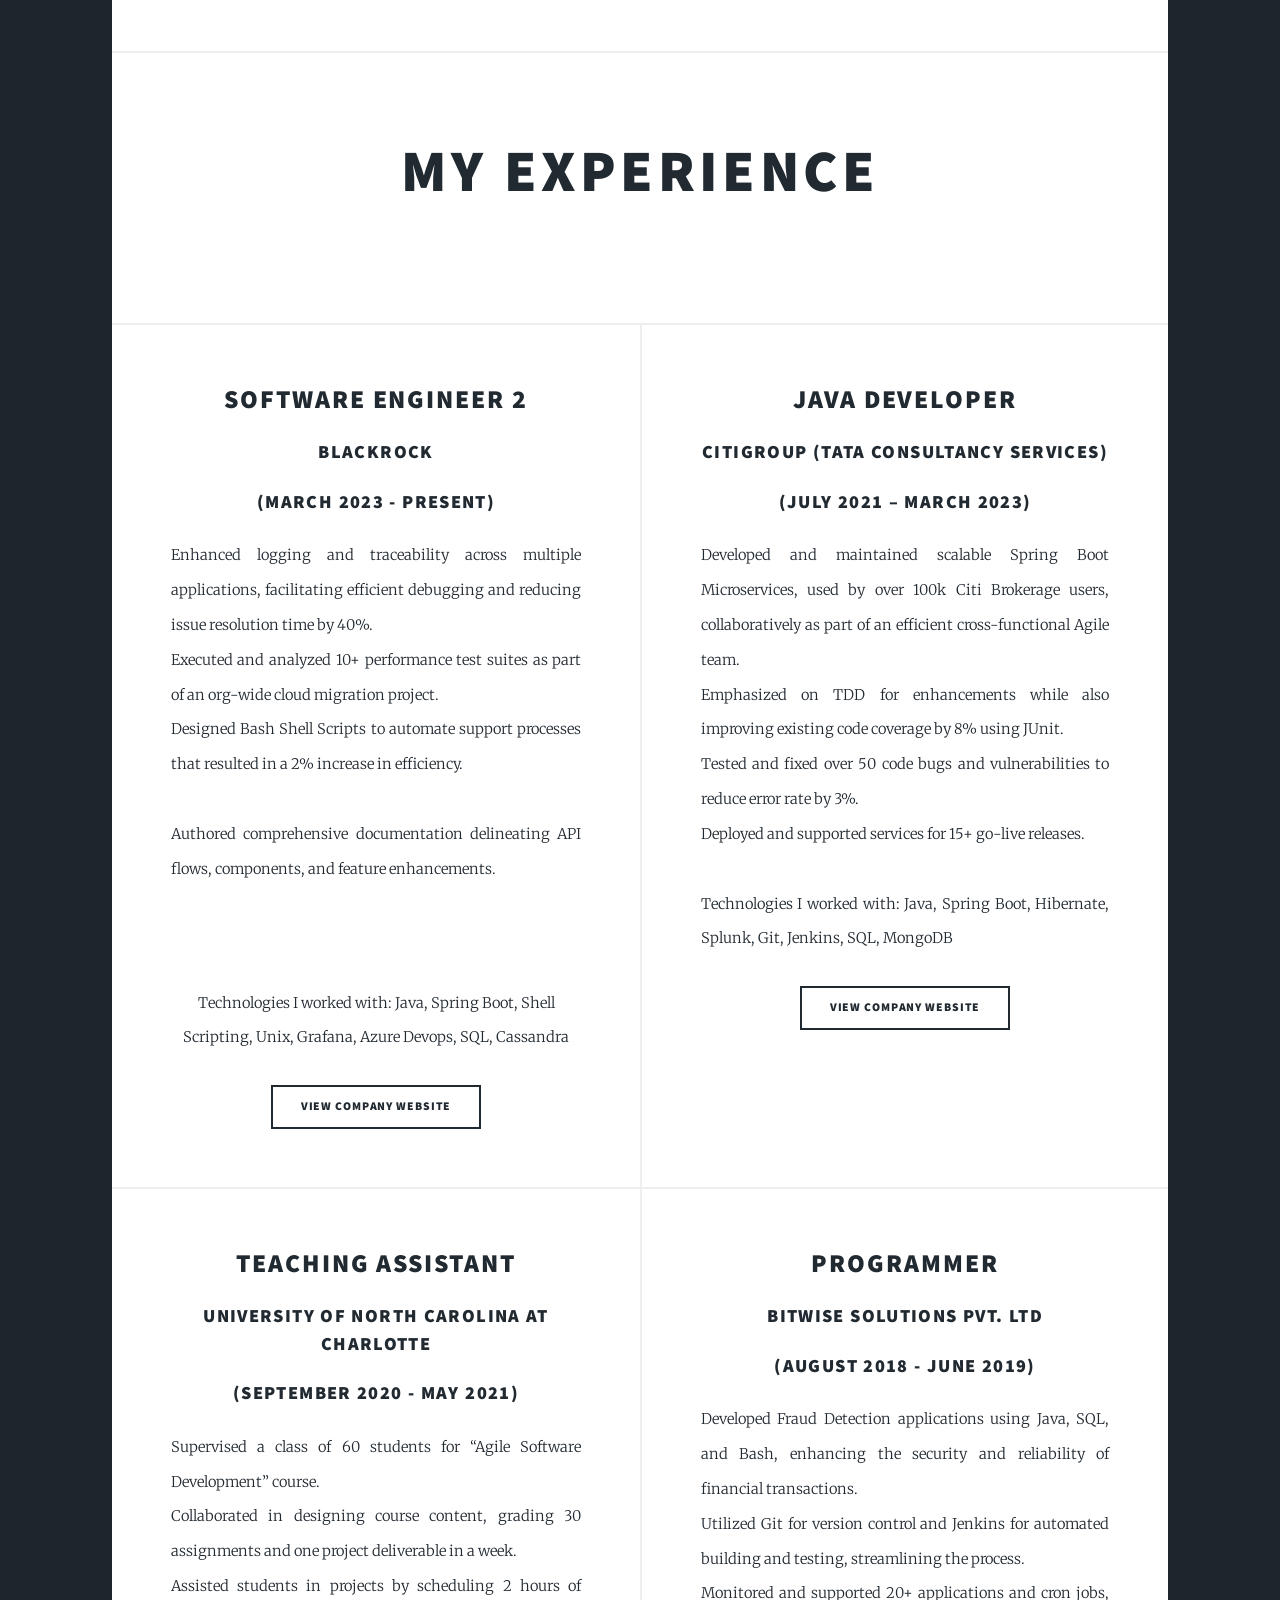
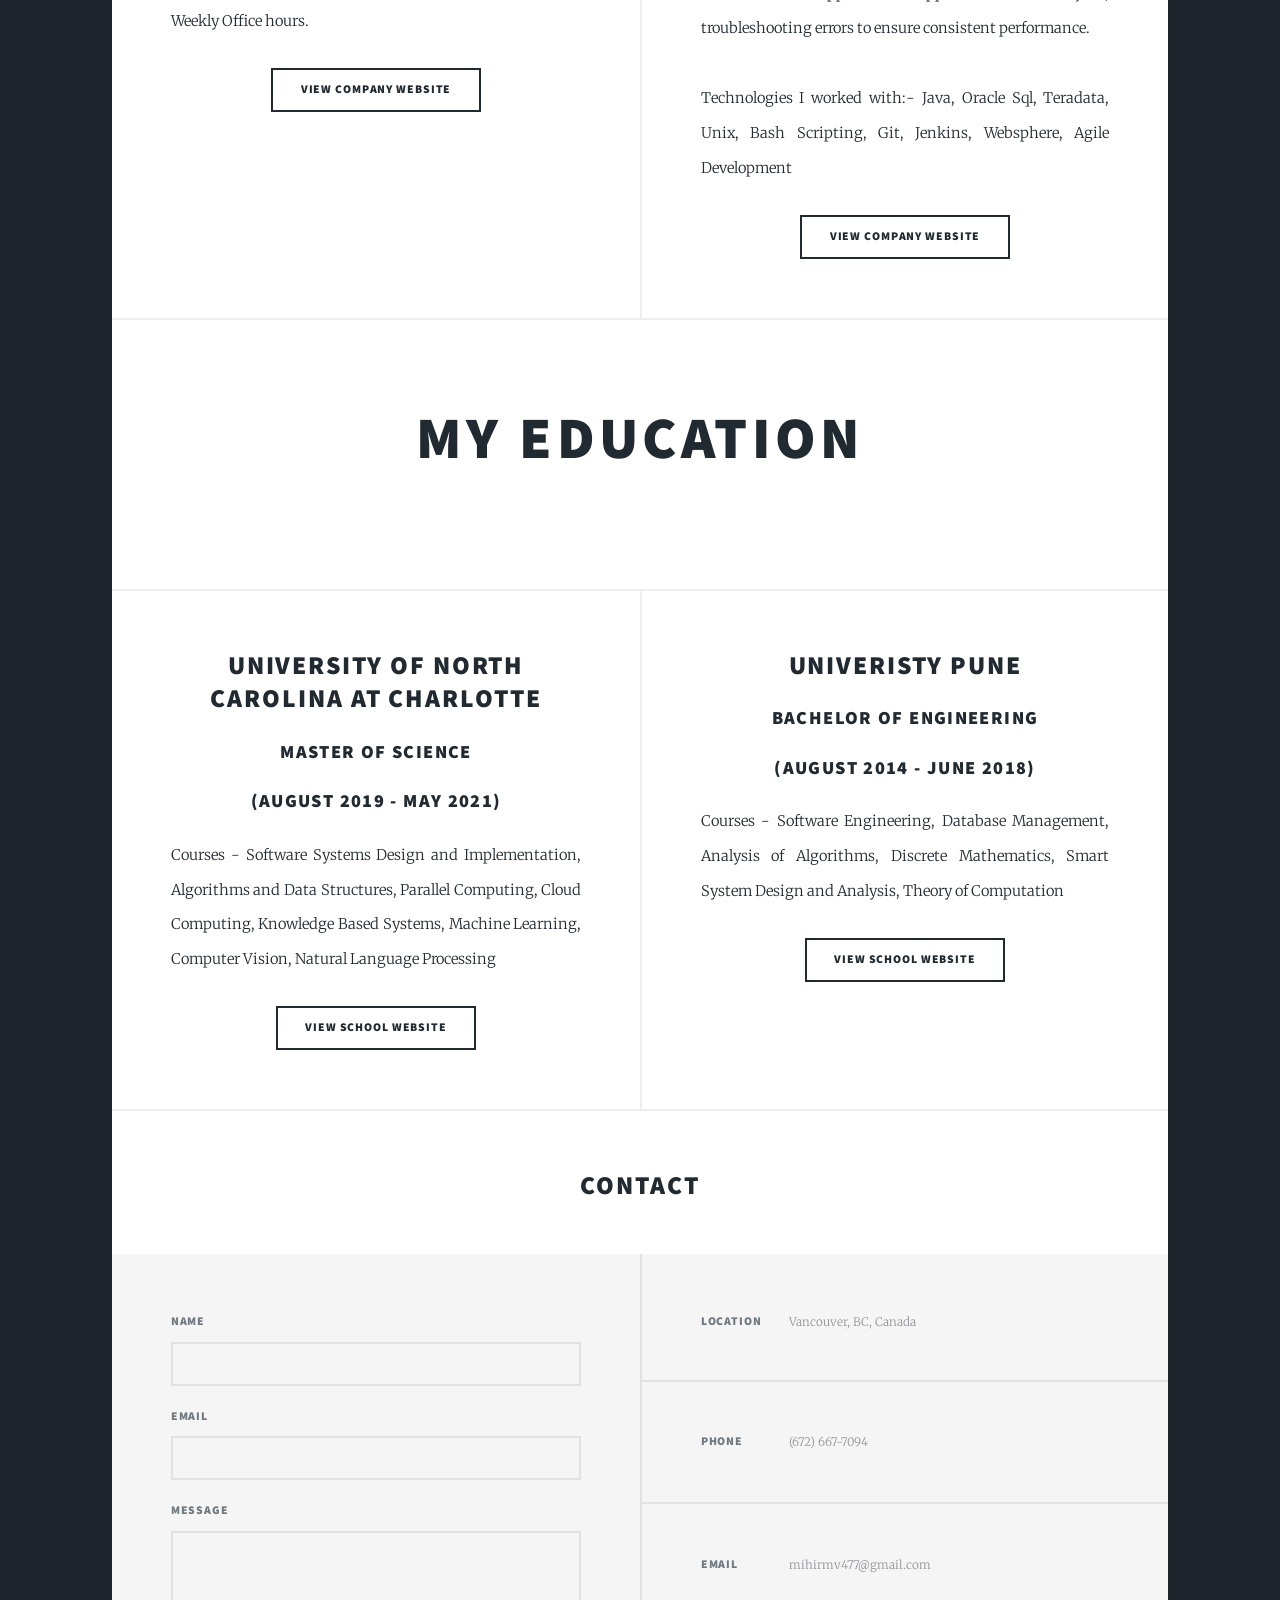
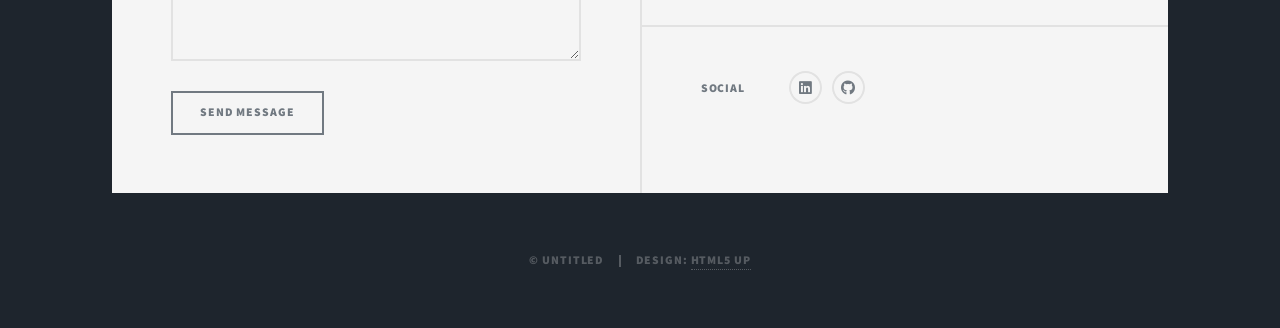
==== commit af6cde7f: "Updating formatting" ====
--- a/index.html
+++ b/index.html
@@ -34,10 +34,15 @@
 
 				<!-- Nav -->
 					<nav id="nav">
-						<ul class="links">
-							<li class="active"><a href="index.html">Portfolio</a></li>
-		
-						</ul>
+						<ul class="links">
+							<li class="active"><a href="index.html">Portfolio</a></li>
+							<li><a href="#projects" class="scrolly">Projects</a></li>
+							<li><a href="#skills" class="scrolly">Skills</a></li>
+							<li><a href="#experience" class="scrolly">Experience</a></li>
+							<li><a href="#education" class="scrolly">Education</a></li>
+							<li><a href="#contact" class="scrolly">Contact</a></li>
+		
+						</ul>
 						<ul class="icons">
 			
 							<li><a href="https://www.linkedin.com/in/mihir-vadeyar-959a12146" class="icon brands fa-linkedin"><span class="label">LinkedIn</span></a></li>
@@ -252,10 +257,10 @@
 									</header>
 
 
-									<ul class="actions special">
-										<li>Java</li>
-										<li>JavaScript</li>
-										<li>SQL</li>
+									<ul class="skill-list">
+										<li>Java</li>
+										<li>JavaScript</li>
+										<li>SQL</li>
 										<li>Bash</li>
 									</ul>
 								</article>
@@ -268,10 +273,10 @@
 									</header>
 
 
-									<ul class="actions special">
-										<li>Spring Boot</li>
-										<li>Hibernate ORM</li>
-										<li>REST APIs</li>
+									<ul class="skill-list">
+										<li>Spring Boot</li>
+										<li>Hibernate ORM</li>
+										<li>REST APIs</li>
 										<li>Microservices</li>
 										<li>Distributed Systems</li>
 										<li>OAuth2 / JWT</li>
@@ -287,10 +292,10 @@
 									</header>
 
 
-									<ul class="actions special">
-										<li>PostgreSQL</li>
-										<li>MySQL</li>
-										<li>MongoDB</li>
+									<ul class="skill-list">
+										<li>PostgreSQL</li>
+										<li>MySQL</li>
+										<li>MongoDB</li>
 										<li>Cassandra</li>
 									</ul>
 								</article>
@@ -303,10 +308,10 @@
 									</header>
 
 
-									<ul class="actions special">
-										<li>Jenkins</li>
-										<li>Azure DevOps</li>
-										<li>Git</li>
+									<ul class="skill-list">
+										<li>Jenkins</li>
+										<li>Azure DevOps</li>
+										<li>Git</li>
 										<li>CI/CD</li>
 									</ul>
 								</article>
@@ -319,10 +324,10 @@
 									</header>
 
 
-									<ul class="actions special">
-										<li>System Design</li>
-										<li>Scalability</li>
-										<li>Reliability</li>
+									<ul class="skill-list">
+										<li>System Design</li>
+										<li>Scalability</li>
+										<li>Reliability</li>
 										<li>Caching</li>
 										<li>Performance Optimization</li>
 										<li>Monitoring &amp; Troubleshooting</li>
--- a/assets/css/main.css
+++ b/assets/css/main.css
@@ -3796,6 +3796,41 @@
 				text-align: center;
 			}
 
+			#main > .posts > article {
+				-moz-transition: background-color 0.2s ease-in-out, box-shadow 0.2s ease-in-out;
+				-webkit-transition: background-color 0.2s ease-in-out, box-shadow 0.2s ease-in-out;
+				-ms-transition: background-color 0.2s ease-in-out, box-shadow 0.2s ease-in-out;
+				transition: background-color 0.2s ease-in-out, box-shadow 0.2s ease-in-out;
+			}
+
+				#main > .posts > article:hover {
+					background-color: #fbfbfb;
+					box-shadow: inset 0 0 0 1px #eeeeee;
+				}
+
+				#main > .posts > article .image.fit {
+					aspect-ratio: 16 / 10;
+					overflow: hidden;
+				}
+
+					#main > .posts > article .image.fit img {
+						height: 100%;
+						object-fit: cover;
+					}
+
+				#main > .posts > article ul.actions.special {
+					-moz-flex-wrap: wrap;
+					-webkit-flex-wrap: wrap;
+					-ms-flex-wrap: wrap;
+					flex-wrap: wrap;
+					gap: 0.75rem;
+					margin-left: 0;
+				}
+
+					#main > .posts > article ul.actions.special li {
+						padding-left: 0;
+					}
+
 			#main .project-details {
 				margin: 0 0 2rem 0;
 			}
@@ -3812,6 +3847,38 @@
 
 				#main .project-details p {
 					margin: 0;
+				}
+
+			#main .skill-list {
+				display: -moz-flex;
+				display: -webkit-flex;
+				display: -ms-flex;
+				display: flex;
+				-moz-flex-wrap: wrap;
+				-webkit-flex-wrap: wrap;
+				-ms-flex-wrap: wrap;
+				flex-wrap: wrap;
+				gap: 0.65rem;
+				justify-content: center;
+				list-style: none;
+				margin: 0;
+				padding-left: 0;
+			}
+
+				#main .skill-list li {
+					background: #f6f6f6;
+					border: solid 1px #eeeeee;
+					border-radius: 0.35rem;
+					color: #3a3a3a;
+					font-family: "Source Sans Pro", Helvetica, sans-serif;
+					font-size: 0.82rem;
+					font-weight: 900;
+					letter-spacing: 0.04em;
+					line-height: 1.35;
+					max-width: 100%;
+					overflow-wrap: anywhere;
+					padding: 0.55rem 0.75rem;
+					text-transform: uppercase;
 				}
 
 			#main > .post.featured .featured-bio {
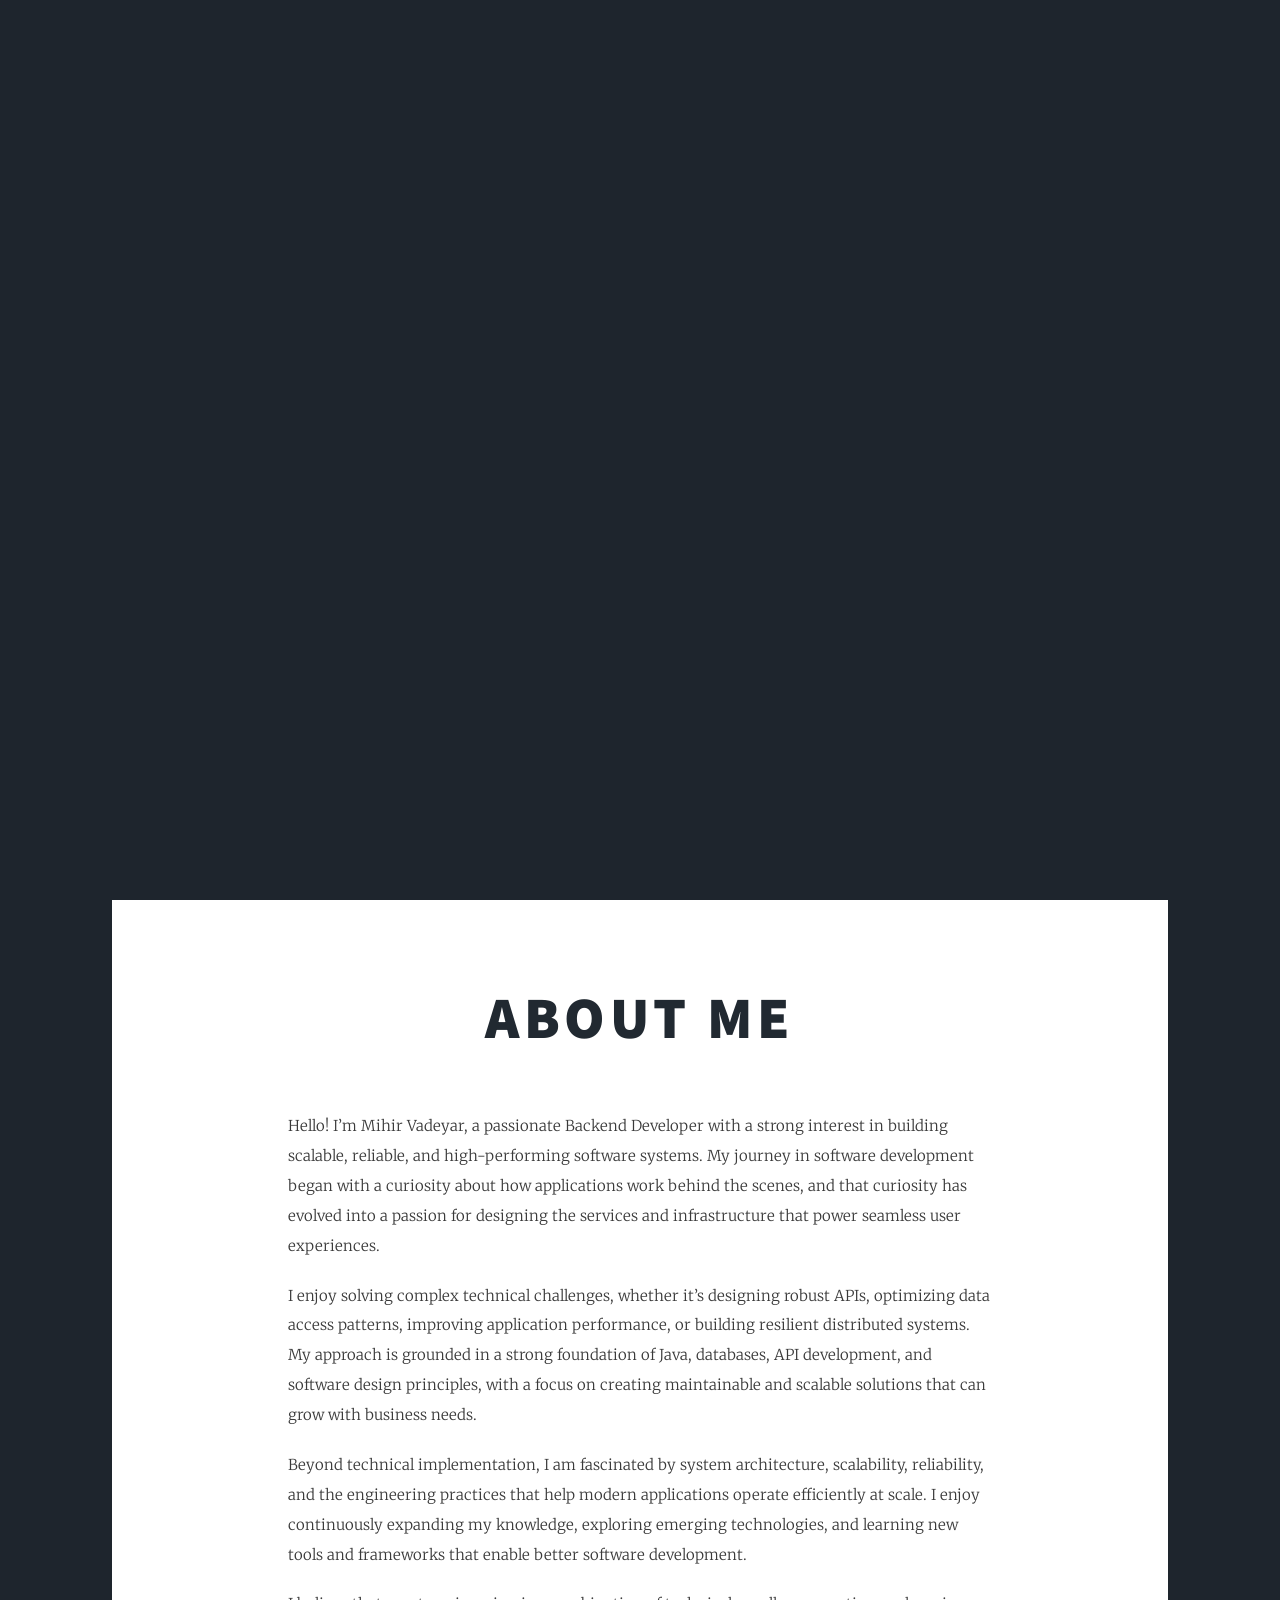
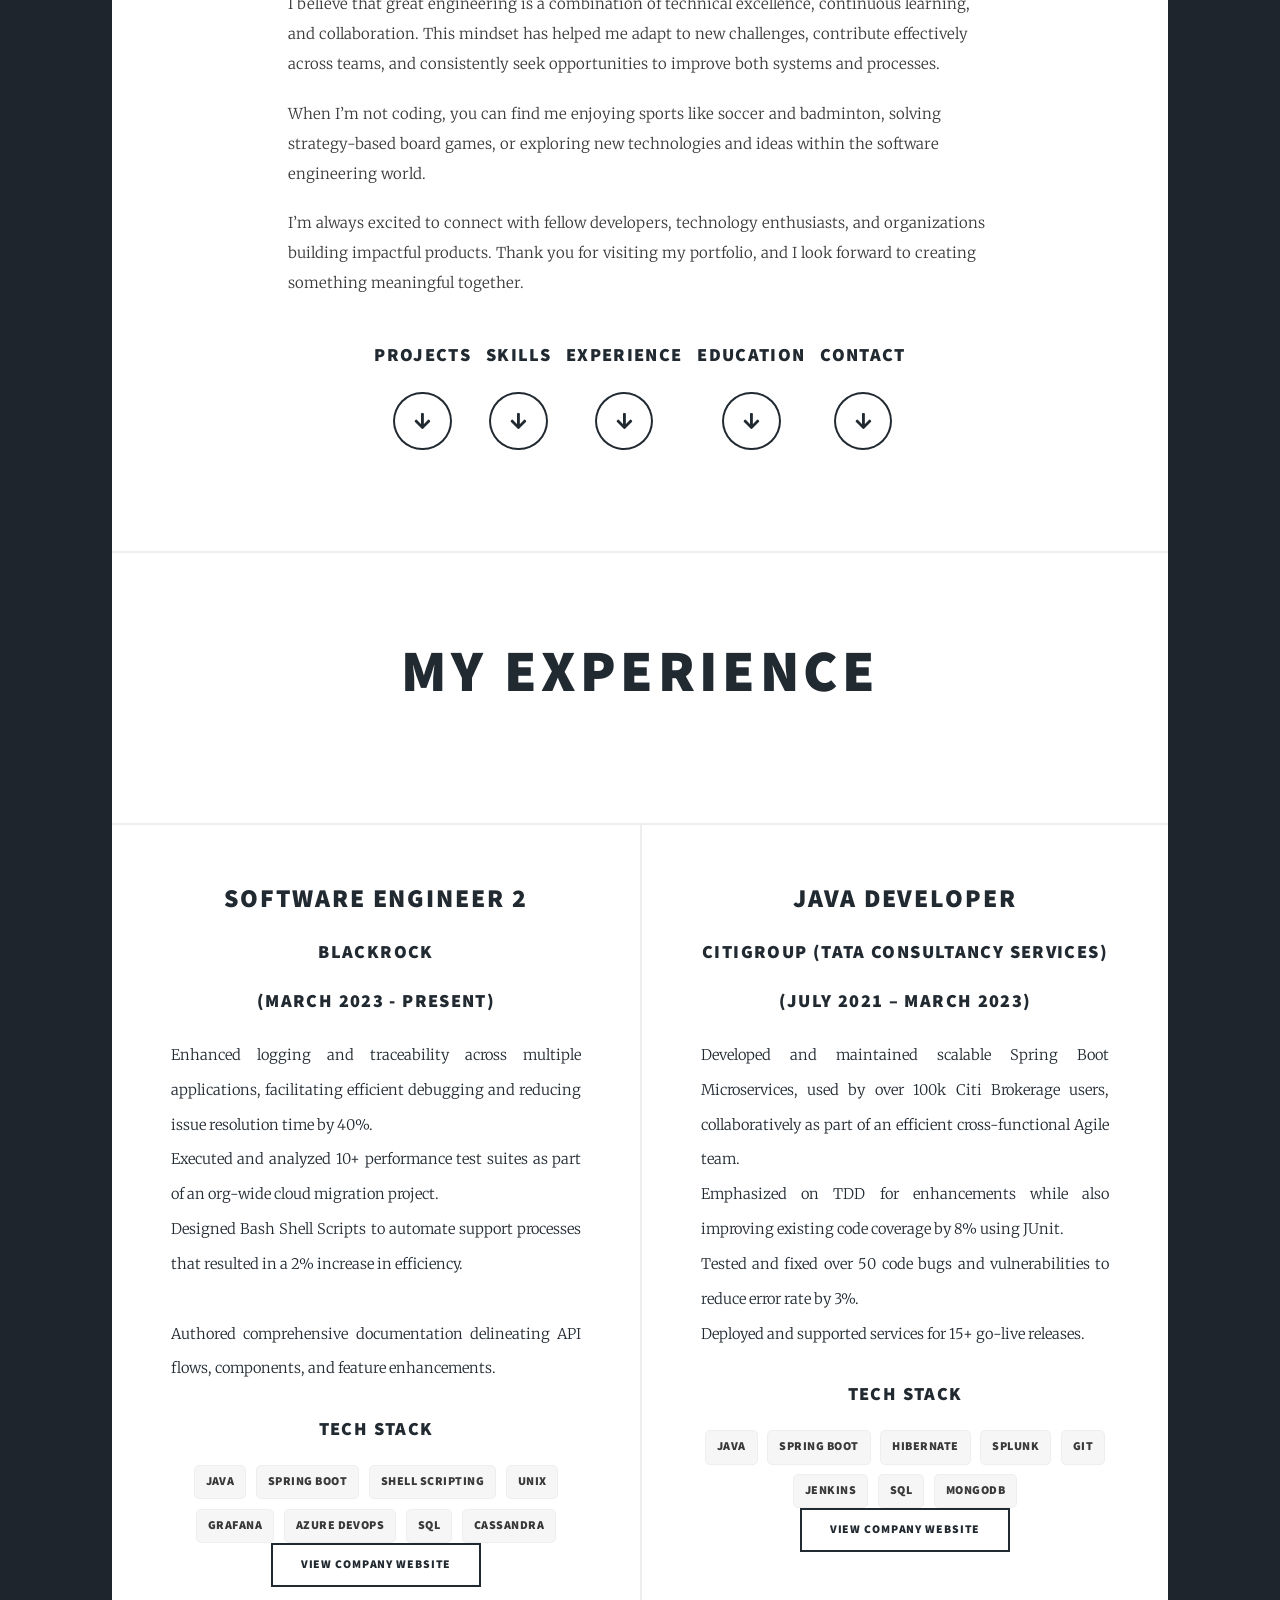
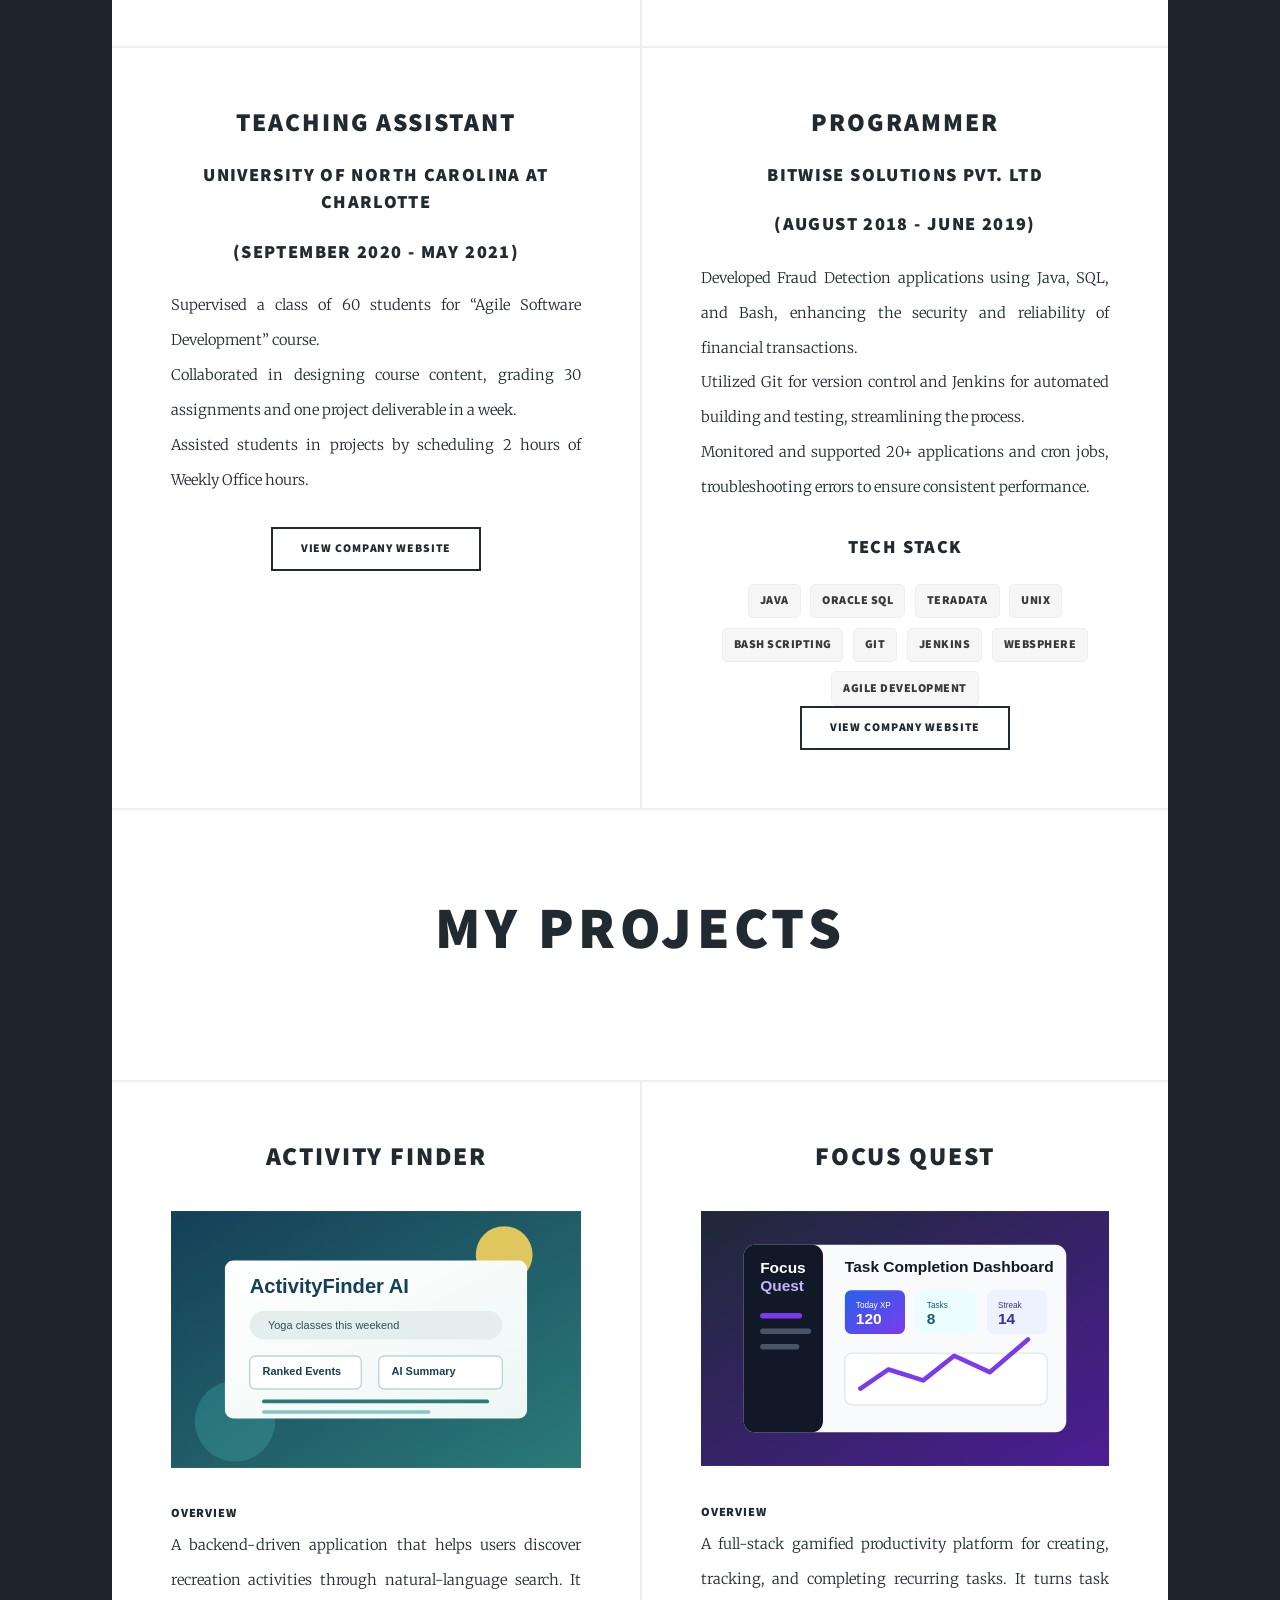
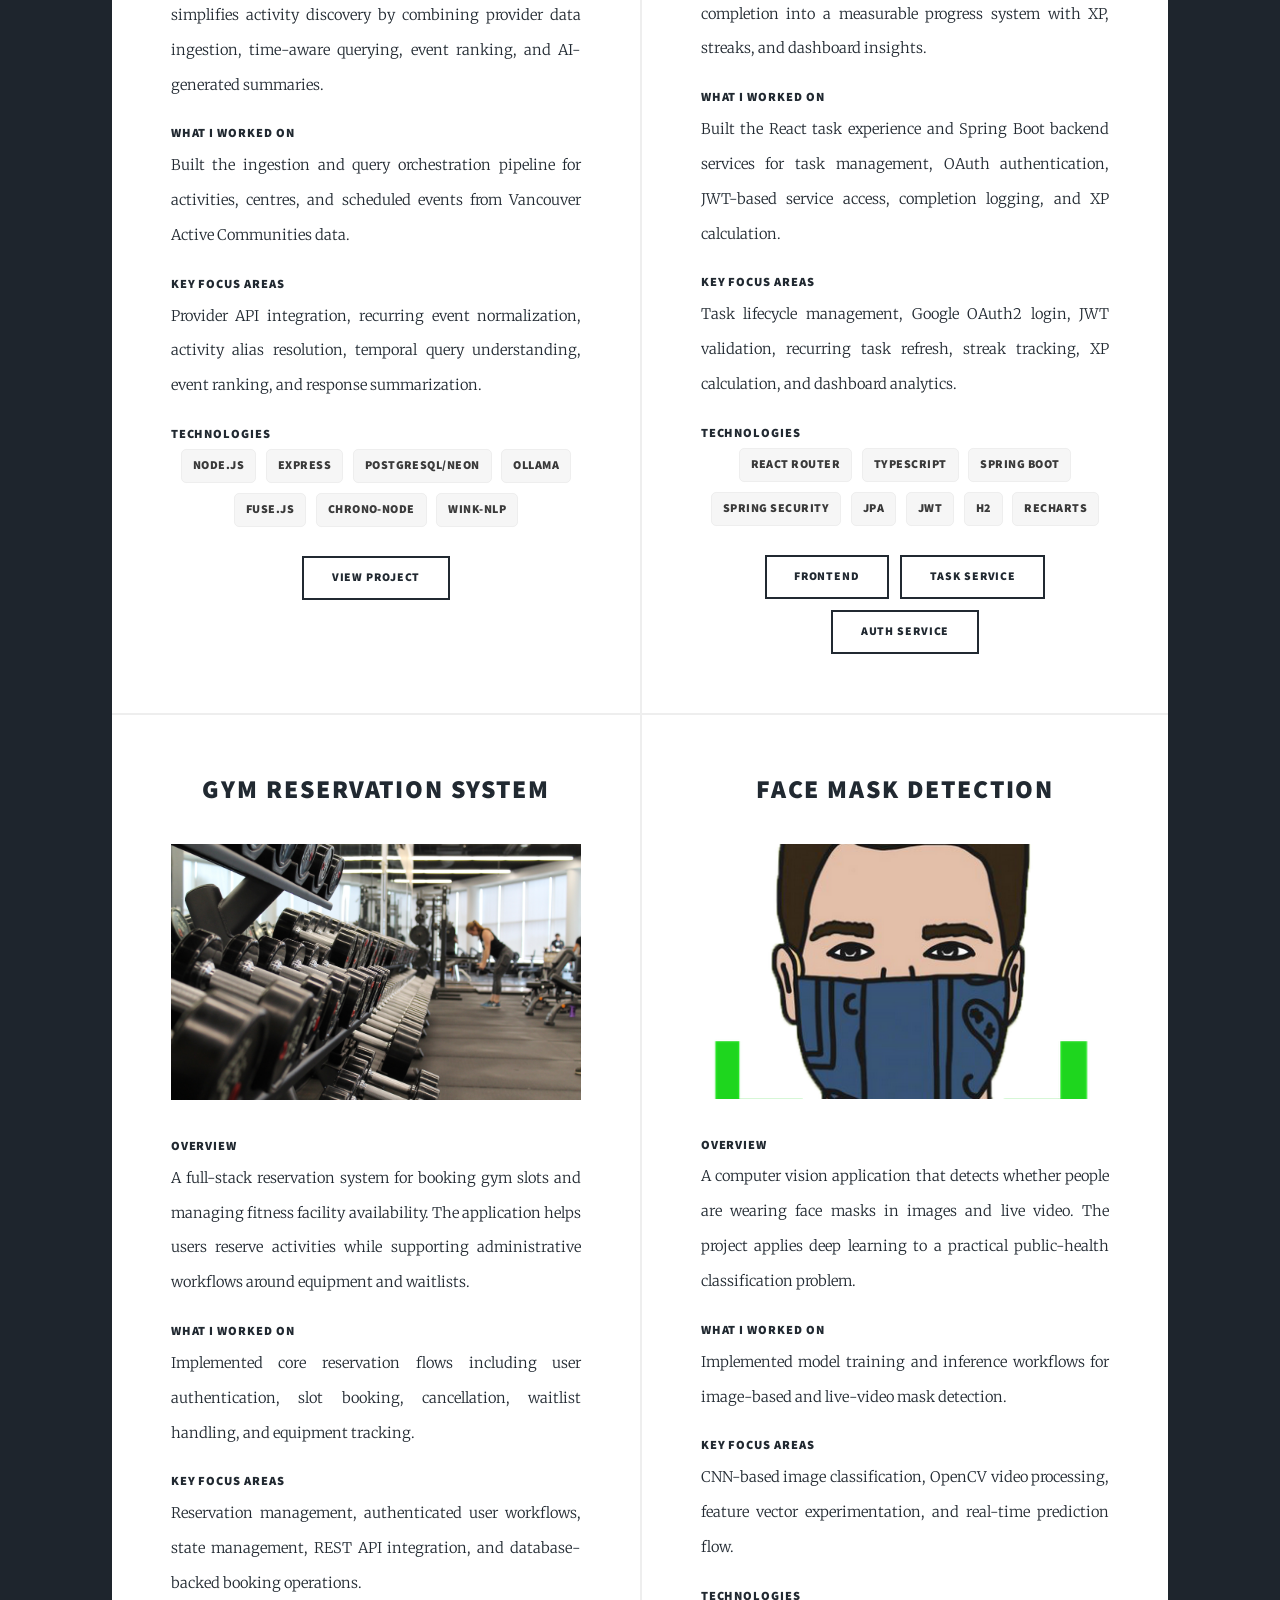
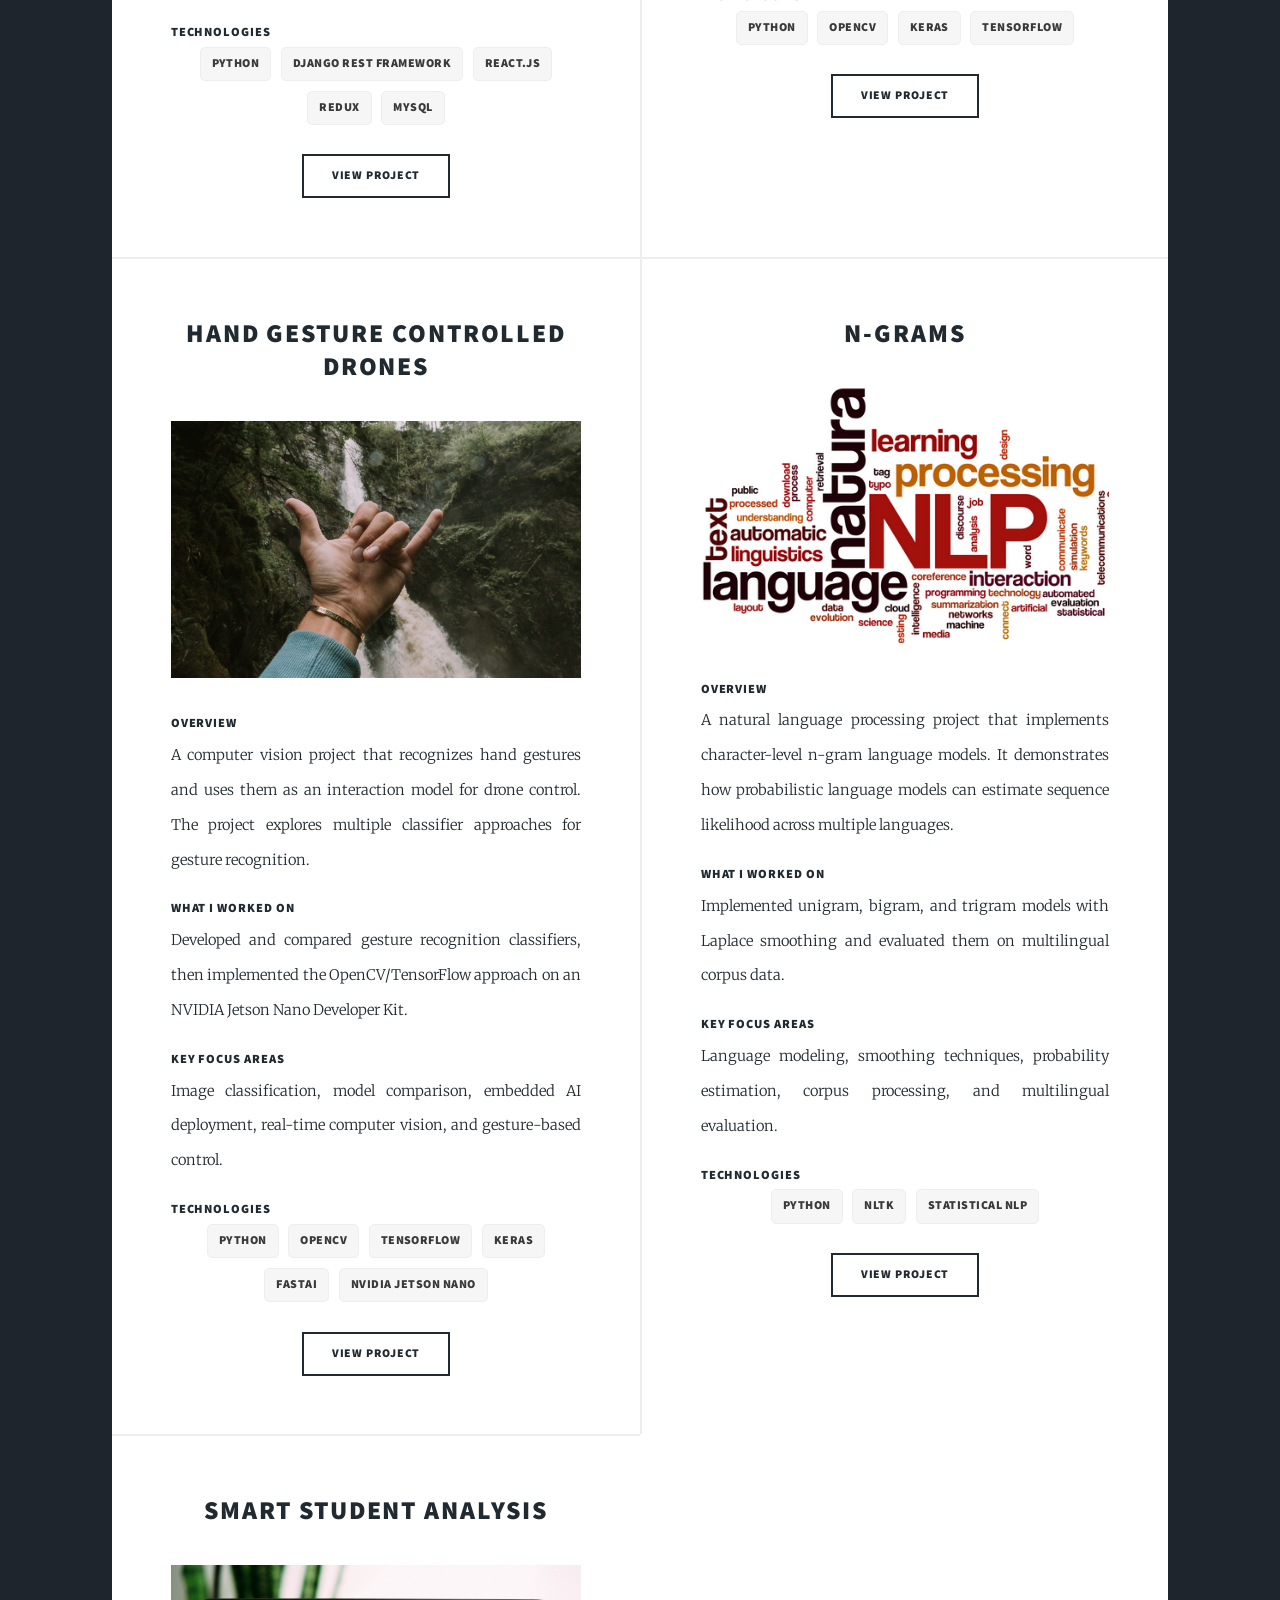
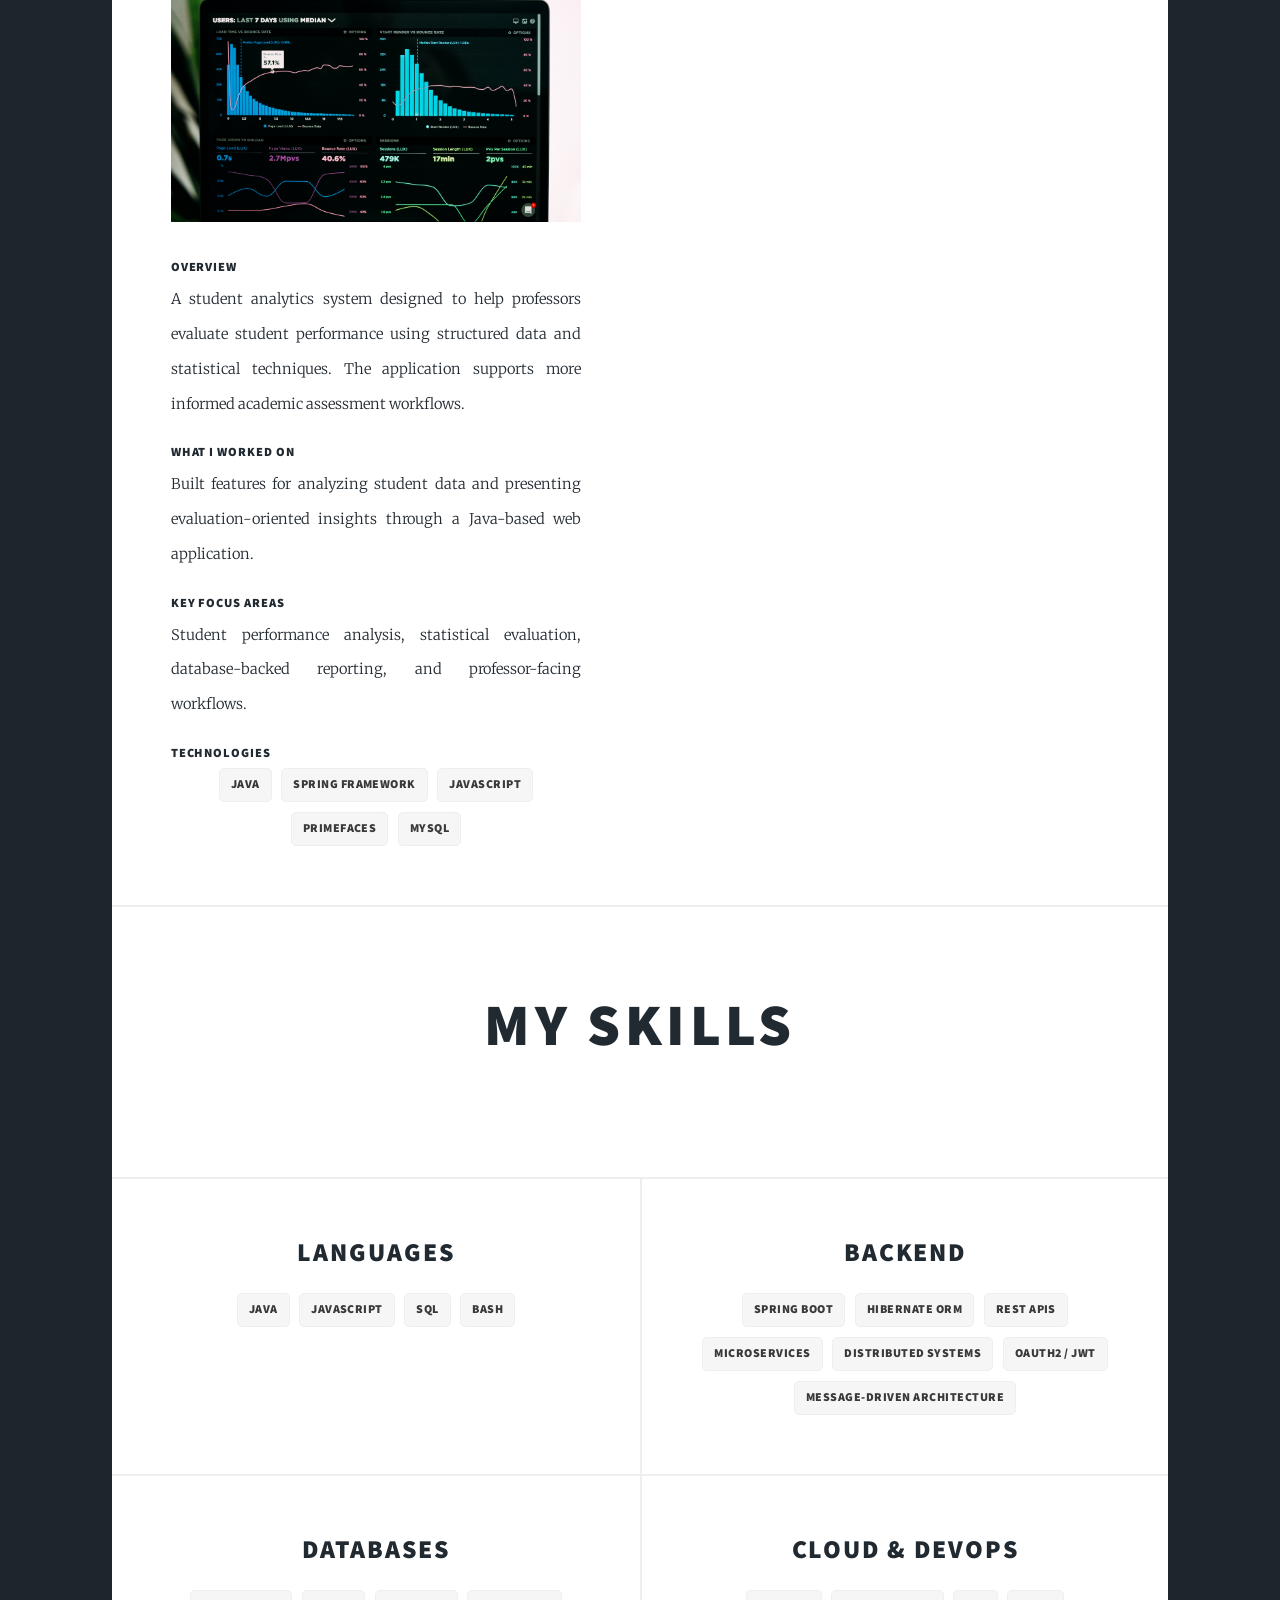
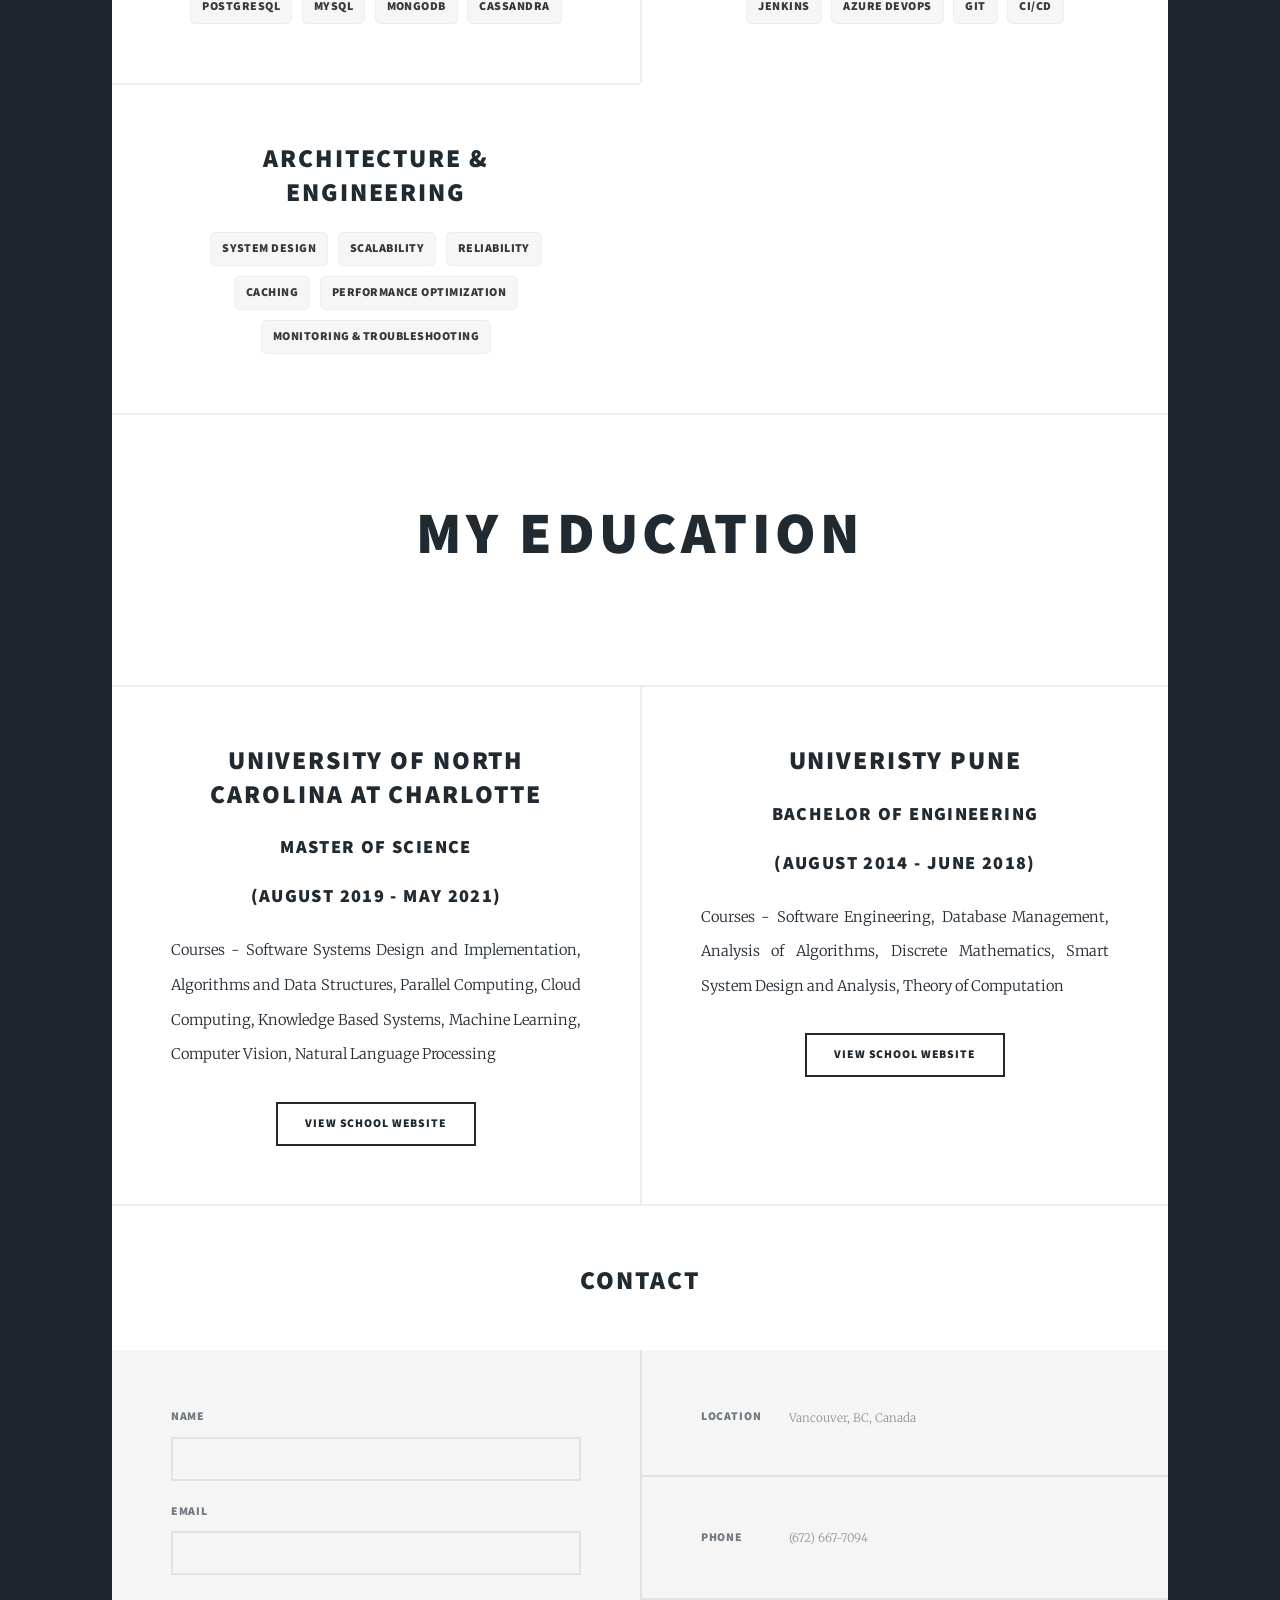
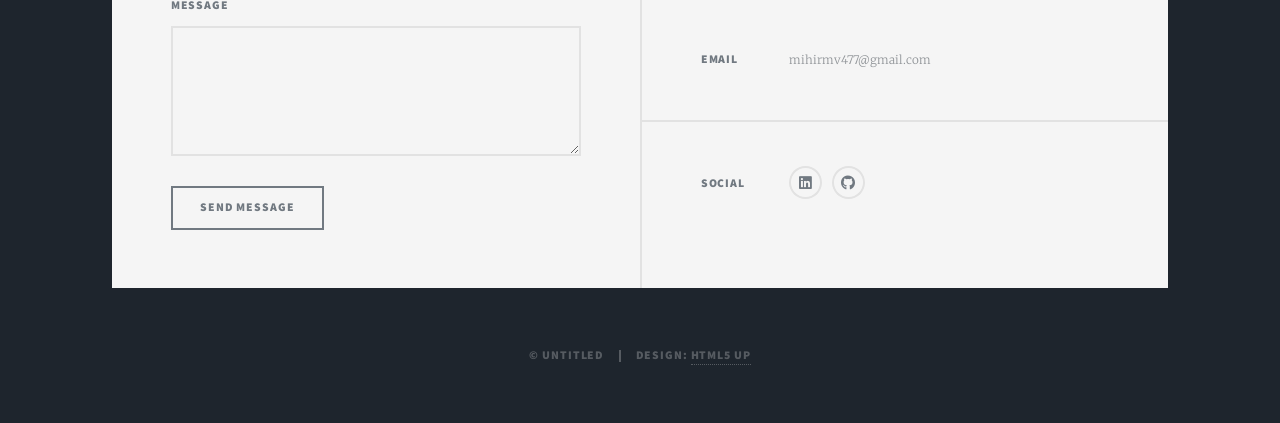
==== commit 0ff2f093: "Changed structure" ====
--- a/index.html
+++ b/index.html
@@ -34,15 +34,15 @@
 
 				<!-- Nav -->
 					<nav id="nav">
-						<ul class="links">
-							<li class="active"><a href="index.html">Portfolio</a></li>
-							<li><a href="#projects" class="scrolly">Projects</a></li>
-							<li><a href="#skills" class="scrolly">Skills</a></li>
-							<li><a href="#experience" class="scrolly">Experience</a></li>
-							<li><a href="#education" class="scrolly">Education</a></li>
-							<li><a href="#contact" class="scrolly">Contact</a></li>
-		
-						</ul>
+						<ul class="links">
+							<li class="active"><a href="index.html">Portfolio</a></li>
+							<li><a href="#projects" class="scrolly">Projects</a></li>
+							<li><a href="#skills" class="scrolly">Skills</a></li>
+							<li><a href="#experience" class="scrolly">Experience</a></li>
+							<li><a href="#education" class="scrolly">Education</a></li>
+							<li><a href="#contact" class="scrolly">Contact</a></li>
+		
+						</ul>
 						<ul class="icons">
 			
 							<li><a href="https://www.linkedin.com/in/mihir-vadeyar-959a12146" class="icon brands fa-linkedin"><span class="label">LinkedIn</span></a></li>
@@ -86,6 +86,119 @@
 							<article class="post title">
 								<header class="major">
 									
+									<h2>My Experience
+									</h2>
+									
+								</header>
+								
+							</article>
+
+							<section class="posts" id="experience">
+								<article>
+									<header>
+
+										<h2>Software Engineer 2</h2>
+										<h3>Blackrock</h3>
+										<h3> (March 2023 - Present) </h3>
+									</header>
+
+									<p>Enhanced logging and traceability across multiple applications, facilitating efficient debugging and reducing issue resolution time by 40%.
+									<br/>Executed and analyzed 10+ performance test suites as part of an org-wide cloud migration project.
+									<br/>Designed Bash Shell Scripts to automate support processes that resulted in a 2% increase in efficiency.
+									<br/><br/>Authored comprehensive documentation delineating API flows, components, and feature enhancements.</p>
+									<h3>Tech Stack</h3>
+									<ul class="skill-list">
+										<li>Java</li>
+										<li>Spring Boot</li>
+										<li>Shell Scripting</li>
+										<li>Unix</li>
+										<li>Grafana</li>
+										<li>Azure DevOps</li>
+										<li>SQL</li>
+										<li>Cassandra</li>
+									</ul>
+									<ul class="actions special">
+										<li><a href="https://www.blackrock.com/us/individual" class="button">View Company Website</a></li>
+									</ul>
+								</article>
+								<article>
+									<header>
+										
+										<h2>Java Developer</h2>
+										<h3>Citigroup (Tata Consultancy Services)</h3>
+										<h3> (July 2021 – March 2023) </h3>
+									</header>
+									
+									<p>Developed and maintained scalable Spring Boot Microservices, used by over 100k Citi Brokerage users, collaboratively as part of an efficient cross-functional Agile team.
+									<br/>Emphasized on TDD for enhancements while also improving existing code coverage by 8% using JUnit.
+									<br/>Tested and fixed over 50 code bugs and vulnerabilities to reduce error rate by 3%.
+									<br />Deployed and supported services for 15+ go-live releases.
+									</p>
+									<h3>Tech Stack</h3>
+									<ul class="skill-list">
+										<li>Java</li>
+										<li>Spring Boot</li>
+										<li>Hibernate</li>
+										<li>Splunk</li>
+										<li>Git</li>
+										<li>Jenkins</li>
+										<li>SQL</li>
+										<li>MongoDB</li>
+									</ul>
+									<ul class="actions special">
+										<li><a href="https://www.citi.com/" class="button">View Company Website</a></li>
+									</ul>
+								</article>
+
+								<article>
+									<header>
+										
+										<h2>Teaching Assistant</h2>
+										<h3>University of North Carolina at Charlotte</h3>
+										<h3> (September 2020 - May 2021) </h3>
+									</header>
+									
+									<p>Supervised a class of 60 students for “Agile Software Development” course.
+									<br/>Collaborated in designing course content, grading 30 assignments and one project deliverable in a week.
+									<br/>Assisted students in projects by scheduling 2 hours of Weekly Office hours.
+									</p>
+									<ul class="actions special">
+										<li><a href="https://www.charlotte.edu/" class="button">View Company Website</a></li>
+									</ul>
+								</article>
+								<article>
+									<header>
+										
+										<h2>Programmer</h2>
+										<h3>Bitwise Solutions Pvt. Ltd</h3>
+										<h3> (August 2018 - June 2019) </h3>
+									</header>
+									
+									<p>Developed Fraud Detection applications using Java, SQL, and Bash, enhancing the security and reliability of financial transactions.
+									<br/>Utilized Git for version control and Jenkins for automated building and testing, streamlining the process.
+									<br/>Monitored and supported 20+ applications and cron jobs, troubleshooting errors to ensure consistent performance.
+									</p>
+									<h3>Tech Stack</h3>
+									<ul class="skill-list">
+										<li>Java</li>
+										<li>Oracle SQL</li>
+										<li>Teradata</li>
+										<li>Unix</li>
+										<li>Bash Scripting</li>
+										<li>Git</li>
+										<li>Jenkins</li>
+										<li>Websphere</li>
+										<li>Agile Development</li>
+									</ul>
+									<ul class="actions special">
+										<li><a href="https://www.bitwiseglobal.com/" class="button">View Company Website</a></li>
+									</ul>
+								</article>
+							</section>
+
+							<article class="post title">
+								<header class="major">
+									
 									<h2>My Projects
 									</h2>
 									
@@ -93,151 +206,196 @@
 								
 							</article>
 							
-						<!-- Posts -->
-							<section class="posts" id="projects">
-								<article>
-									<header>
-
-										<h2>Activity Finder</h2>
-									</header>
-									<a class="image fit"><img src="images/activity-finder.svg" alt="Activity Finder project thumbnail" /></a>
-									<div class="project-details">
-										<h3>Overview</h3>
-										<p>A backend-driven application that helps users discover recreation activities through natural-language search. It simplifies activity discovery by combining provider data ingestion, time-aware querying, event ranking, and AI-generated summaries.</p>
-										<h3>What I worked on</h3>
-										<p>Built the ingestion and query orchestration pipeline for activities, centres, and scheduled events from Vancouver Active Communities data.</p>
-										<h3>Key focus areas</h3>
-										<p>Provider API integration, recurring event normalization, activity alias resolution, temporal query understanding, event ranking, and response summarization.</p>
-										<h3>Tech stack</h3>
-										<p>Node.js, Express, PostgreSQL/Neon, Ollama, Fuse.js, chrono-node, wink-nlp</p>
-									</div>
-									<ul class="actions special">
-										<li><a href="https://github.com/mihirvadeyar/activityfinder-backend" class="button">View Project</a></li>
-									</ul>
-								</article>
-								<article>
-									<header>
-
-										<h2>Focus Quest</h2>
-									</header>
-									<a class="image fit"><img src="images/focus-quest.svg" alt="Focus Quest project thumbnail" /></a>
-									<div class="project-details">
-										<h3>Overview</h3>
-										<p>A full-stack gamified productivity platform for creating, tracking, and completing recurring tasks. It turns task completion into a measurable progress system with XP, streaks, and dashboard insights.</p>
-										<h3>What I worked on</h3>
-										<p>Built the React task experience and Spring Boot backend services for task management, OAuth authentication, JWT-based service access, completion logging, and XP calculation.</p>
-										<h3>Key focus areas</h3>
-										<p>Task lifecycle management, Google OAuth2 login, JWT validation, recurring task refresh, streak tracking, XP calculation, and dashboard analytics.</p>
-										<h3>Tech stack</h3>
-										<p>React Router, TypeScript, Spring Boot, Spring Security, JPA, JWT, H2, Recharts</p>
-									</div>
-									<ul class="actions special">
-										<li><a href="https://github.com/mihirvadeyar/focusquest-frontend-vite" class="button">Frontend</a></li>
-										<li><a href="https://github.com/mihirvadeyar/focusquest-taskservice" class="button">Task Service</a></li>
-										<li><a href="https://github.com/mihirvadeyar/focusquest-authservice" class="button">Auth Service</a></li>
-									</ul>
-								</article>
-								<article>
-									<header>
-
-										<h2>Gym Reservation System</h2>
-									</header>
-									<a class="image fit"><img src="images/Gym_Reservation_System.jpg" alt="" /></a>
-									<div class="project-details">
-										<h3>Overview</h3>
-										<p>A full-stack reservation system for booking gym slots and managing fitness facility availability. The application helps users reserve activities while supporting administrative workflows around equipment and waitlists.</p>
-										<h3>What I worked on</h3>
-										<p>Implemented core reservation flows including user authentication, slot booking, cancellation, waitlist handling, and equipment tracking.</p>
-										<h3>Key focus areas</h3>
-										<p>Reservation management, authenticated user workflows, state management, REST API integration, and database-backed booking operations.</p>
-										<h3>Tech stack</h3>
-										<p>Python, Django REST Framework, React.js, Redux, MySQL</p>
-									</div>
-									<ul class="actions special">
-										<li><a href="https://github.com/mihirvadeyar/Gym" class="button">View Project</a></li>
-									</ul>
-								</article>
-								<article>
-									<header>
-
-										<h2>Face Mask Detection</h2>
-									</header>
-									<a class="image fit"><img src="images/Face_Mask_Detection.PNG" alt="" /></a>
-									<div class="project-details">
-										<h3>Overview</h3>
-										<p>A computer vision application that detects whether people are wearing face masks in images and live video. The project applies deep learning to a practical public-health classification problem.</p>
-										<h3>What I worked on</h3>
-										<p>Implemented model training and inference workflows for image-based and live-video mask detection.</p>
-										<h3>Key focus areas</h3>
-										<p>CNN-based image classification, OpenCV video processing, feature vector experimentation, and real-time prediction flow.</p>
-										<h3>Tech stack</h3>
-										<p>Python, OpenCV, Keras, TensorFlow</p>
-									</div>
-									<ul class="actions special">
-										<li><a href="https://github.com/shubhamgandhi6396/ITCS-6156-Machine-Learning-Project-Group-11" class="button">View Project</a></li>
-									</ul>
-								</article>
-								<article>
-									<header>
-
-										<h2>Hand Gesture Controlled Drones
-										</h2>
-									</header>
-									<a class="image fit"><img src="images/Hand_Gesture.jpg" alt="" /></a>
-									<div class="project-details">
-										<h3>Overview</h3>
-										<p>A computer vision project that recognizes hand gestures and uses them as an interaction model for drone control. The project explores multiple classifier approaches for gesture recognition.</p>
-										<h3>What I worked on</h3>
-										<p>Developed and compared gesture recognition classifiers, then implemented the OpenCV/TensorFlow approach on an NVIDIA Jetson Nano Developer Kit.</p>
-										<h3>Key focus areas</h3>
-										<p>Image classification, model comparison, embedded AI deployment, real-time computer vision, and gesture-based control.</p>
-										<h3>Tech stack</h3>
-										<p>Python, OpenCV, TensorFlow, Keras, Fastai, NVIDIA Jetson Nano</p>
-									</div>
-									<ul class="actions special">
-										<li><a href="https://github.com/shubhamgandhi6396/Hand-Signal-recognition-using-Jetson-Nano-Developer-Kit" class="button">View Project</a></li>
-									</ul>
-								</article>
-								<article>
-									<header>
-
-										<h2>N-Grams
-										</h2>
-									</header>
-									<a class="image fit"><img src="images/n-grams.PNG" alt="" /></a>
-									<div class="project-details">
-										<h3>Overview</h3>
-										<p>A natural language processing project that implements character-level n-gram language models. It demonstrates how probabilistic language models can estimate sequence likelihood across multiple languages.</p>
-										<h3>What I worked on</h3>
-										<p>Implemented unigram, bigram, and trigram models with Laplace smoothing and evaluated them on multilingual corpus data.</p>
-										<h3>Key focus areas</h3>
-										<p>Language modeling, smoothing techniques, probability estimation, corpus processing, and multilingual evaluation.</p>
-										<h3>Tech stack</h3>
-										<p>Python, NLTK, statistical NLP</p>
-									</div>
-									<ul class="actions special">
-										<li><a href="https://github.com/mihirvadeyar/N-grams" class="button">View Project</a></li>
-									</ul>
-								</article>
-								<article>
-									<header>
-
-										<h2>Smart Student Analysis</h2>
-									</header>
-									<a class="image fit"><img src="images/Smart_Student_Analysis.jpg" alt="" /></a>
-									<div class="project-details">
-										<h3>Overview</h3>
-										<p>A student analytics system designed to help professors evaluate student performance using structured data and statistical techniques. The application supports more informed academic assessment workflows.</p>
-										<h3>What I worked on</h3>
-										<p>Built features for analyzing student data and presenting evaluation-oriented insights through a Java-based web application.</p>
-										<h3>Key focus areas</h3>
-										<p>Student performance analysis, statistical evaluation, database-backed reporting, and professor-facing workflows.</p>
-										<h3>Tech stack</h3>
-										<p>Java, Spring Framework, JavaScript, PrimeFaces, MySQL</p>
-									</div>
-
-								</article>
-							</section>
+						<!-- Posts -->
+							<section class="posts" id="projects">
+								<article>
+									<header>
+
+										<h2>Activity Finder</h2>
+									</header>
+									<a class="image fit"><img src="images/activity-finder.svg" alt="Activity Finder project thumbnail" /></a>
+									<div class="project-details">
+										<h3>Overview</h3>
+										<p>A backend-driven application that helps users discover recreation activities through natural-language search. It simplifies activity discovery by combining provider data ingestion, time-aware querying, event ranking, and AI-generated summaries.</p>
+										<h3>What I worked on</h3>
+										<p>Built the ingestion and query orchestration pipeline for activities, centres, and scheduled events from Vancouver Active Communities data.</p>
+										<h3>Key focus areas</h3>
+										<p>Provider API integration, recurring event normalization, activity alias resolution, temporal query understanding, event ranking, and response summarization.</p>
+									<h3>Technologies</h3>
+									<ul class="skill-list">
+										<li>Node.js</li>
+										<li>Express</li>
+										<li>PostgreSQL/Neon</li>
+										<li>Ollama</li>
+										<li>Fuse.js</li>
+										<li>chrono-node</li>
+										<li>wink-nlp</li>
+									</ul>
+									</div>
+									<ul class="actions special">
+										<li><a href="https://github.com/mihirvadeyar/activityfinder-backend" class="button">View Project</a></li>
+									</ul>
+								</article>
+								<article>
+									<header>
+
+										<h2>Focus Quest</h2>
+									</header>
+									<a class="image fit"><img src="images/focus-quest.svg" alt="Focus Quest project thumbnail" /></a>
+									<div class="project-details">
+										<h3>Overview</h3>
+										<p>A full-stack gamified productivity platform for creating, tracking, and completing recurring tasks. It turns task completion into a measurable progress system with XP, streaks, and dashboard insights.</p>
+										<h3>What I worked on</h3>
+										<p>Built the React task experience and Spring Boot backend services for task management, OAuth authentication, JWT-based service access, completion logging, and XP calculation.</p>
+										<h3>Key focus areas</h3>
+										<p>Task lifecycle management, Google OAuth2 login, JWT validation, recurring task refresh, streak tracking, XP calculation, and dashboard analytics.</p>
+									<h3>Technologies</h3>
+									<ul class="skill-list">
+										<li>React Router</li>
+										<li>TypeScript</li>
+										<li>Spring Boot</li>
+										<li>Spring Security</li>
+										<li>JPA</li>
+										<li>JWT</li>
+										<li>H2</li>
+										<li>Recharts</li>
+									</ul>
+									</div>
+									<ul class="actions special">
+										<li><a href="https://github.com/mihirvadeyar/focusquest-frontend-vite" class="button">Frontend</a></li>
+										<li><a href="https://github.com/mihirvadeyar/focusquest-taskservice" class="button">Task Service</a></li>
+										<li><a href="https://github.com/mihirvadeyar/focusquest-authservice" class="button">Auth Service</a></li>
+									</ul>
+								</article>
+								<article>
+									<header>
+
+										<h2>Gym Reservation System</h2>
+									</header>
+									<a class="image fit"><img src="images/Gym_Reservation_System.jpg" alt="" /></a>
+									<div class="project-details">
+										<h3>Overview</h3>
+										<p>A full-stack reservation system for booking gym slots and managing fitness facility availability. The application helps users reserve activities while supporting administrative workflows around equipment and waitlists.</p>
+										<h3>What I worked on</h3>
+										<p>Implemented core reservation flows including user authentication, slot booking, cancellation, waitlist handling, and equipment tracking.</p>
+										<h3>Key focus areas</h3>
+										<p>Reservation management, authenticated user workflows, state management, REST API integration, and database-backed booking operations.</p>
+									<h3>Technologies</h3>
+									<ul class="skill-list">
+										<li>Python</li>
+										<li>Django REST Framework</li>
+										<li>React.js</li>
+										<li>Redux</li>
+										<li>MySQL</li>
+									</ul>
+									</div>
+									<ul class="actions special">
+										<li><a href="https://github.com/mihirvadeyar/Gym" class="button">View Project</a></li>
+									</ul>
+								</article>
+								<article>
+									<header>
+
+										<h2>Face Mask Detection</h2>
+									</header>
+									<a class="image fit"><img src="images/Face_Mask_Detection.PNG" alt="" /></a>
+									<div class="project-details">
+										<h3>Overview</h3>
+										<p>A computer vision application that detects whether people are wearing face masks in images and live video. The project applies deep learning to a practical public-health classification problem.</p>
+										<h3>What I worked on</h3>
+										<p>Implemented model training and inference workflows for image-based and live-video mask detection.</p>
+										<h3>Key focus areas</h3>
+										<p>CNN-based image classification, OpenCV video processing, feature vector experimentation, and real-time prediction flow.</p>
+									<h3>Technologies</h3>
+									<ul class="skill-list">
+										<li>Python</li>
+										<li>OpenCV</li>
+										<li>Keras</li>
+										<li>TensorFlow</li>
+									</ul>
+									</div>
+									<ul class="actions special">
+										<li><a href="https://github.com/shubhamgandhi6396/ITCS-6156-Machine-Learning-Project-Group-11" class="button">View Project</a></li>
+									</ul>
+								</article>
+								<article>
+									<header>
+
+										<h2>Hand Gesture Controlled Drones
+										</h2>
+									</header>
+									<a class="image fit"><img src="images/Hand_Gesture.jpg" alt="" /></a>
+									<div class="project-details">
+										<h3>Overview</h3>
+										<p>A computer vision project that recognizes hand gestures and uses them as an interaction model for drone control. The project explores multiple classifier approaches for gesture recognition.</p>
+										<h3>What I worked on</h3>
+										<p>Developed and compared gesture recognition classifiers, then implemented the OpenCV/TensorFlow approach on an NVIDIA Jetson Nano Developer Kit.</p>
+										<h3>Key focus areas</h3>
+										<p>Image classification, model comparison, embedded AI deployment, real-time computer vision, and gesture-based control.</p>
+									<h3>Technologies</h3>
+									<ul class="skill-list">
+										<li>Python</li>
+										<li>OpenCV</li>
+										<li>TensorFlow</li>
+										<li>Keras</li>
+										<li>Fastai</li>
+										<li>NVIDIA Jetson Nano</li>
+									</ul>
+									</div>
+									<ul class="actions special">
+										<li><a href="https://github.com/shubhamgandhi6396/Hand-Signal-recognition-using-Jetson-Nano-Developer-Kit" class="button">View Project</a></li>
+									</ul>
+								</article>
+								<article>
+									<header>
+
+										<h2>N-Grams
+										</h2>
+									</header>
+									<a class="image fit"><img src="images/n-grams.PNG" alt="" /></a>
+									<div class="project-details">
+										<h3>Overview</h3>
+										<p>A natural language processing project that implements character-level n-gram language models. It demonstrates how probabilistic language models can estimate sequence likelihood across multiple languages.</p>
+										<h3>What I worked on</h3>
+										<p>Implemented unigram, bigram, and trigram models with Laplace smoothing and evaluated them on multilingual corpus data.</p>
+										<h3>Key focus areas</h3>
+										<p>Language modeling, smoothing techniques, probability estimation, corpus processing, and multilingual evaluation.</p>
+									<h3>Technologies</h3>
+									<ul class="skill-list">
+										<li>Python</li>
+										<li>NLTK</li>
+										<li>statistical NLP</li>
+									</ul>
+									</div>
+									<ul class="actions special">
+										<li><a href="https://github.com/mihirvadeyar/N-grams" class="button">View Project</a></li>
+									</ul>
+								</article>
+								<article>
+									<header>
+
+										<h2>Smart Student Analysis</h2>
+									</header>
+									<a class="image fit"><img src="images/Smart_Student_Analysis.jpg" alt="" /></a>
+									<div class="project-details">
+										<h3>Overview</h3>
+										<p>A student analytics system designed to help professors evaluate student performance using structured data and statistical techniques. The application supports more informed academic assessment workflows.</p>
+										<h3>What I worked on</h3>
+										<p>Built features for analyzing student data and presenting evaluation-oriented insights through a Java-based web application.</p>
+										<h3>Key focus areas</h3>
+										<p>Student performance analysis, statistical evaluation, database-backed reporting, and professor-facing workflows.</p>
+<h3>Technologies</h3>
+									<ul class="skill-list">
+										<li>Java</li>
+										<li>Spring Framework</li>
+										<li>JavaScript</li>
+										<li>PrimeFaces</li>
+										<li>MySQL</li>
+									</ul>
+									</div>
+
+								</article>
+							</section>
 							
 							<article class="post title">
 								<header class="major">
@@ -257,10 +415,10 @@
 									</header>
 
 
-									<ul class="skill-list">
-										<li>Java</li>
-										<li>JavaScript</li>
-										<li>SQL</li>
+									<ul class="skill-list">
+										<li>Java</li>
+										<li>JavaScript</li>
+										<li>SQL</li>
 										<li>Bash</li>
 									</ul>
 								</article>
@@ -273,10 +431,10 @@
 									</header>
 
 
-									<ul class="skill-list">
-										<li>Spring Boot</li>
-										<li>Hibernate ORM</li>
-										<li>REST APIs</li>
+									<ul class="skill-list">
+										<li>Spring Boot</li>
+										<li>Hibernate ORM</li>
+										<li>REST APIs</li>
 										<li>Microservices</li>
 										<li>Distributed Systems</li>
 										<li>OAuth2 / JWT</li>
@@ -292,10 +450,10 @@
 									</header>
 
 
-									<ul class="skill-list">
-										<li>PostgreSQL</li>
-										<li>MySQL</li>
-										<li>MongoDB</li>
+									<ul class="skill-list">
+										<li>PostgreSQL</li>
+										<li>MySQL</li>
+										<li>MongoDB</li>
 										<li>Cassandra</li>
 									</ul>
 								</article>
@@ -308,10 +466,10 @@
 									</header>
 
 
-									<ul class="skill-list">
-										<li>Jenkins</li>
-										<li>Azure DevOps</li>
-										<li>Git</li>
+									<ul class="skill-list">
+										<li>Jenkins</li>
+										<li>Azure DevOps</li>
+										<li>Git</li>
 										<li>CI/CD</li>
 									</ul>
 								</article>
@@ -324,10 +482,10 @@
 									</header>
 
 
-									<ul class="skill-list">
-										<li>System Design</li>
-										<li>Scalability</li>
-										<li>Reliability</li>
+									<ul class="skill-list">
+										<li>System Design</li>
+										<li>Scalability</li>
+										<li>Reliability</li>
 										<li>Caching</li>
 										<li>Performance Optimization</li>
 										<li>Monitoring &amp; Troubleshooting</li>
@@ -336,85 +494,7 @@
 							</section>
 
 
-							<article class="post title">
-								<header class="major">
-									
-									<h2>My Experience
-									</h2>
-									
-								</header>
-								
-							</article>
-							
-						<!-- Posts -->
-							<section class="posts" id="experience">
-								<article>
-									<header>
-
-										<h2>Software Engineer 2</h2>
-										<h3>Blackrock</h3>
-										<h3> (March 2023 - Present) </h3>
-									</header>
-
-									<p>Enhanced logging and traceability across multiple applications, facilitating efficient debugging and reducing issue resolution time by 40%.
-									<br/>Executed and analyzed 10+ performance test suites as part of an org-wide cloud migration project.
-									<br/>Designed Bash Shell Scripts to automate support processes that resulted in a 2% increase in efficiency.
-									<br/><br/>Authored comprehensive documentation delineating API flows, components, and feature enhancements.</p>
-									<br/><br/>Technologies I worked with: Java, Spring Boot, Shell Scripting, Unix, Grafana, Azure Devops, SQL, Cassandra</p>
-									<ul class="actions special">
-										<li><a href="https://www.blackrock.com/us/individual" class="button">View Company Website</a></li>
-									</ul>
-								</article>
-								<article>
-									<header>
-										
-										<h2>Java Developer</h2>
-										<h3>Citigroup (Tata Consultancy Services)</h3>
-										<h3> (July 2021 – March 2023) </h3>
-									</header>
-									
-									<p>Developed and maintained scalable Spring Boot Microservices, used by over 100k Citi Brokerage users, collaboratively as part of an efficient cross-functional Agile team.
-									<br/>Emphasized on TDD for enhancements while also improving existing code coverage by 8% using JUnit.
-									<br/>Tested and fixed over 50 code bugs and vulnerabilities to reduce error rate by 3%.
-									<br />Deployed and supported services for 15+ go-live releases.
-									<br/><br/>Technologies I worked with: Java, Spring Boot, Hibernate, Splunk, Git, Jenkins, SQL, MongoDB</p>
-									<ul class="actions special">
-										<li><a href="https://www.citi.com/" class="button">View Company Website</a></li>
-									</ul>
-								</article>
-
-								<article>
-									<header>
-										
-										<h2>Teaching Assistant</h2>
-										<h3>University of North Carolina at Charlotte</h3>
-										<h3> (September 2020 - May 2021) </h3>
-									</header>
-									
-									<p>Supervised a class of 60 students for “Agile Software Development” course.
-									<br/>Collaborated in designing course content, grading 30 assignments and one project deliverable in a week.
-									<br/>Assisted students in projects by scheduling 2 hours of Weekly Office hours.
-									<ul class="actions special">
-										<li><a href="https://www.charlotte.edu/" class="button">View Company Website</a></li>
-									</ul>
-								</article>
-								<article>
-									<header>
-										
-										<h2>Programmer</h2>
-										<h3>Bitwise Solutions Pvt. Ltd</h3>
-										<h3> (August 2018 - June 2019) </h3>
-									</header>
-									
-									<p>Developed Fraud Detection applications using Java, SQL, and Bash, enhancing the security and reliability of financial transactions.
-									<br/>Utilized Git for version control and Jenkins for automated building and testing, streamlining the process.
-									<br/>Monitored and supported 20+ applications and cron jobs, troubleshooting errors to ensure consistent performance.
-									<br/><br/>Technologies I worked with:- Java, Oracle Sql, Teradata, Unix, Bash Scripting, Git, Jenkins, Websphere, Agile Development</p>
-									<ul class="actions special">
-										<li><a href="https://www.bitwiseglobal.com/" class="button">View Company Website</a></li>
-									</ul>
-								</article>
-							</section>
+
 
 
 							<article class="post title">
--- a/assets/css/main.css
+++ b/assets/css/main.css
@@ -3861,6 +3861,8 @@
 				gap: 0.65rem;
 				justify-content: center;
 				list-style: none;
+				list-style-type: none;
+				list-style-image: none;
 				margin: 0;
 				padding-left: 0;
 			}
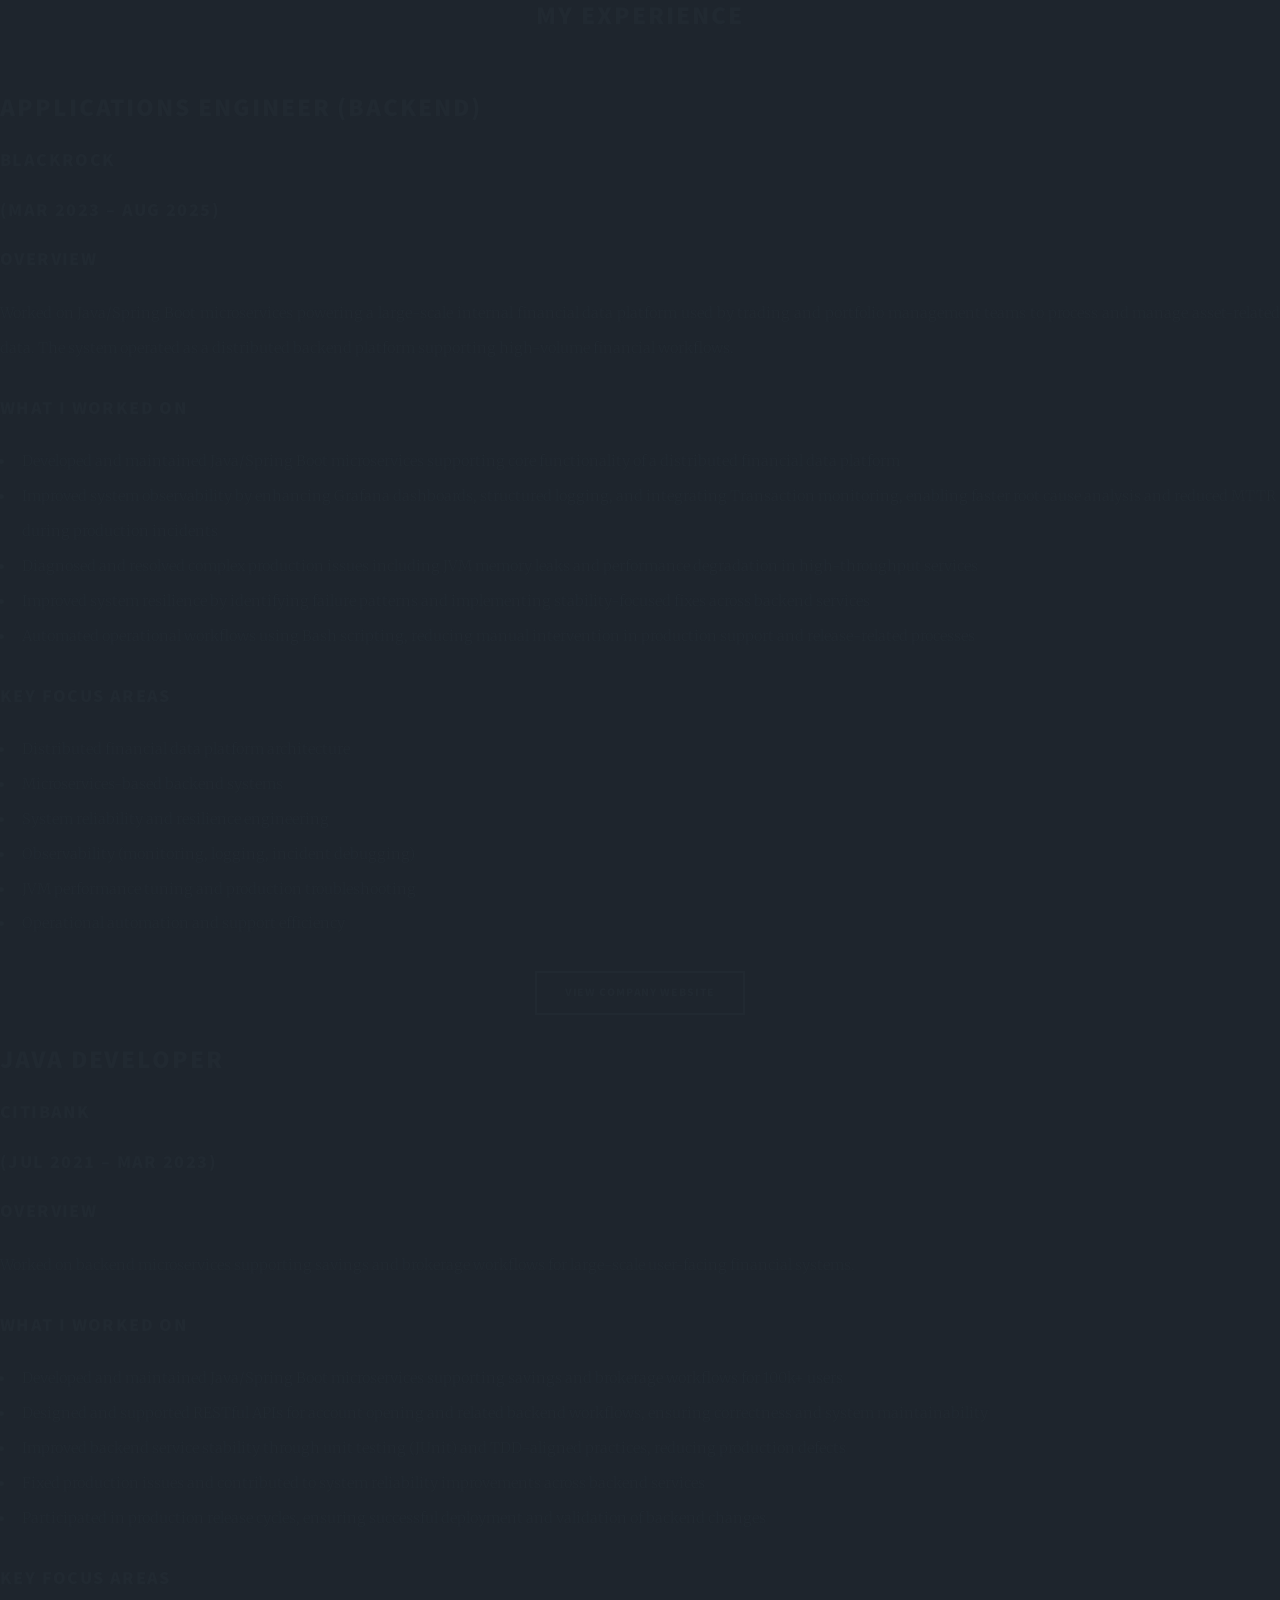
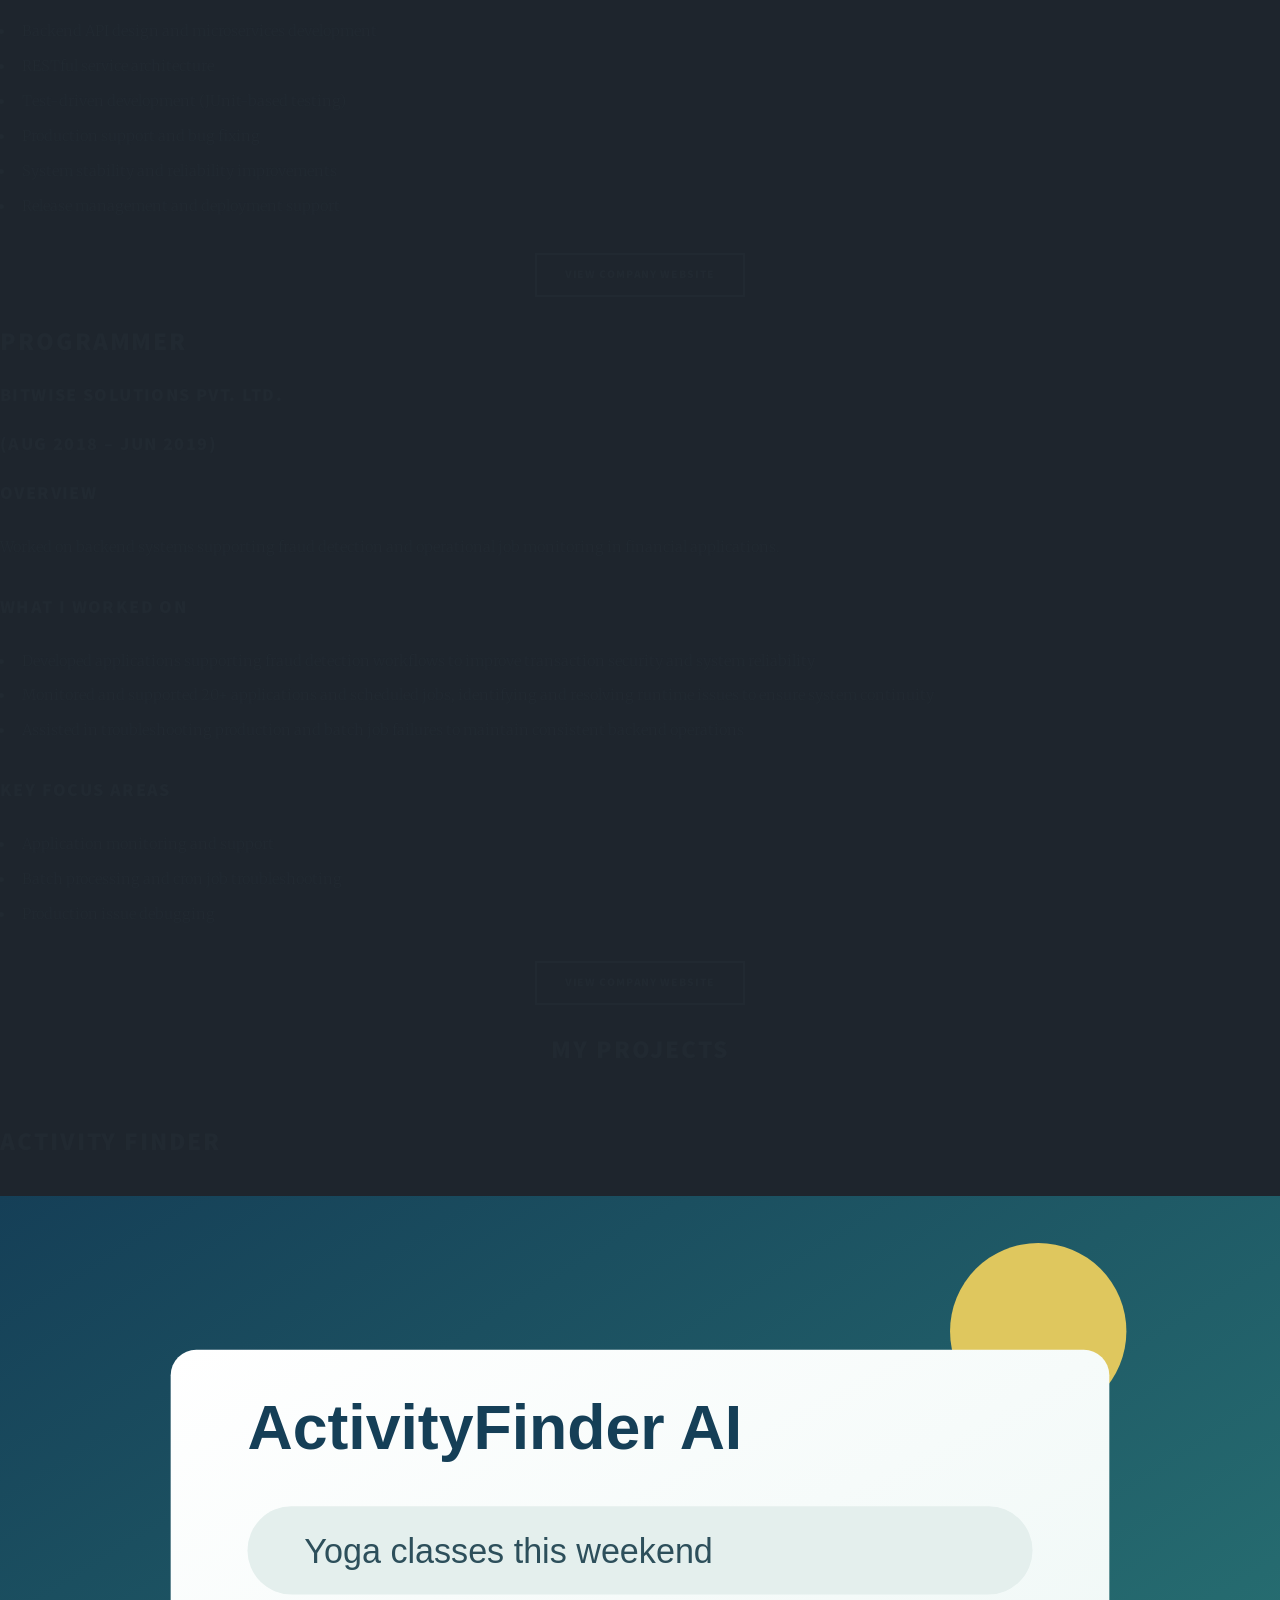
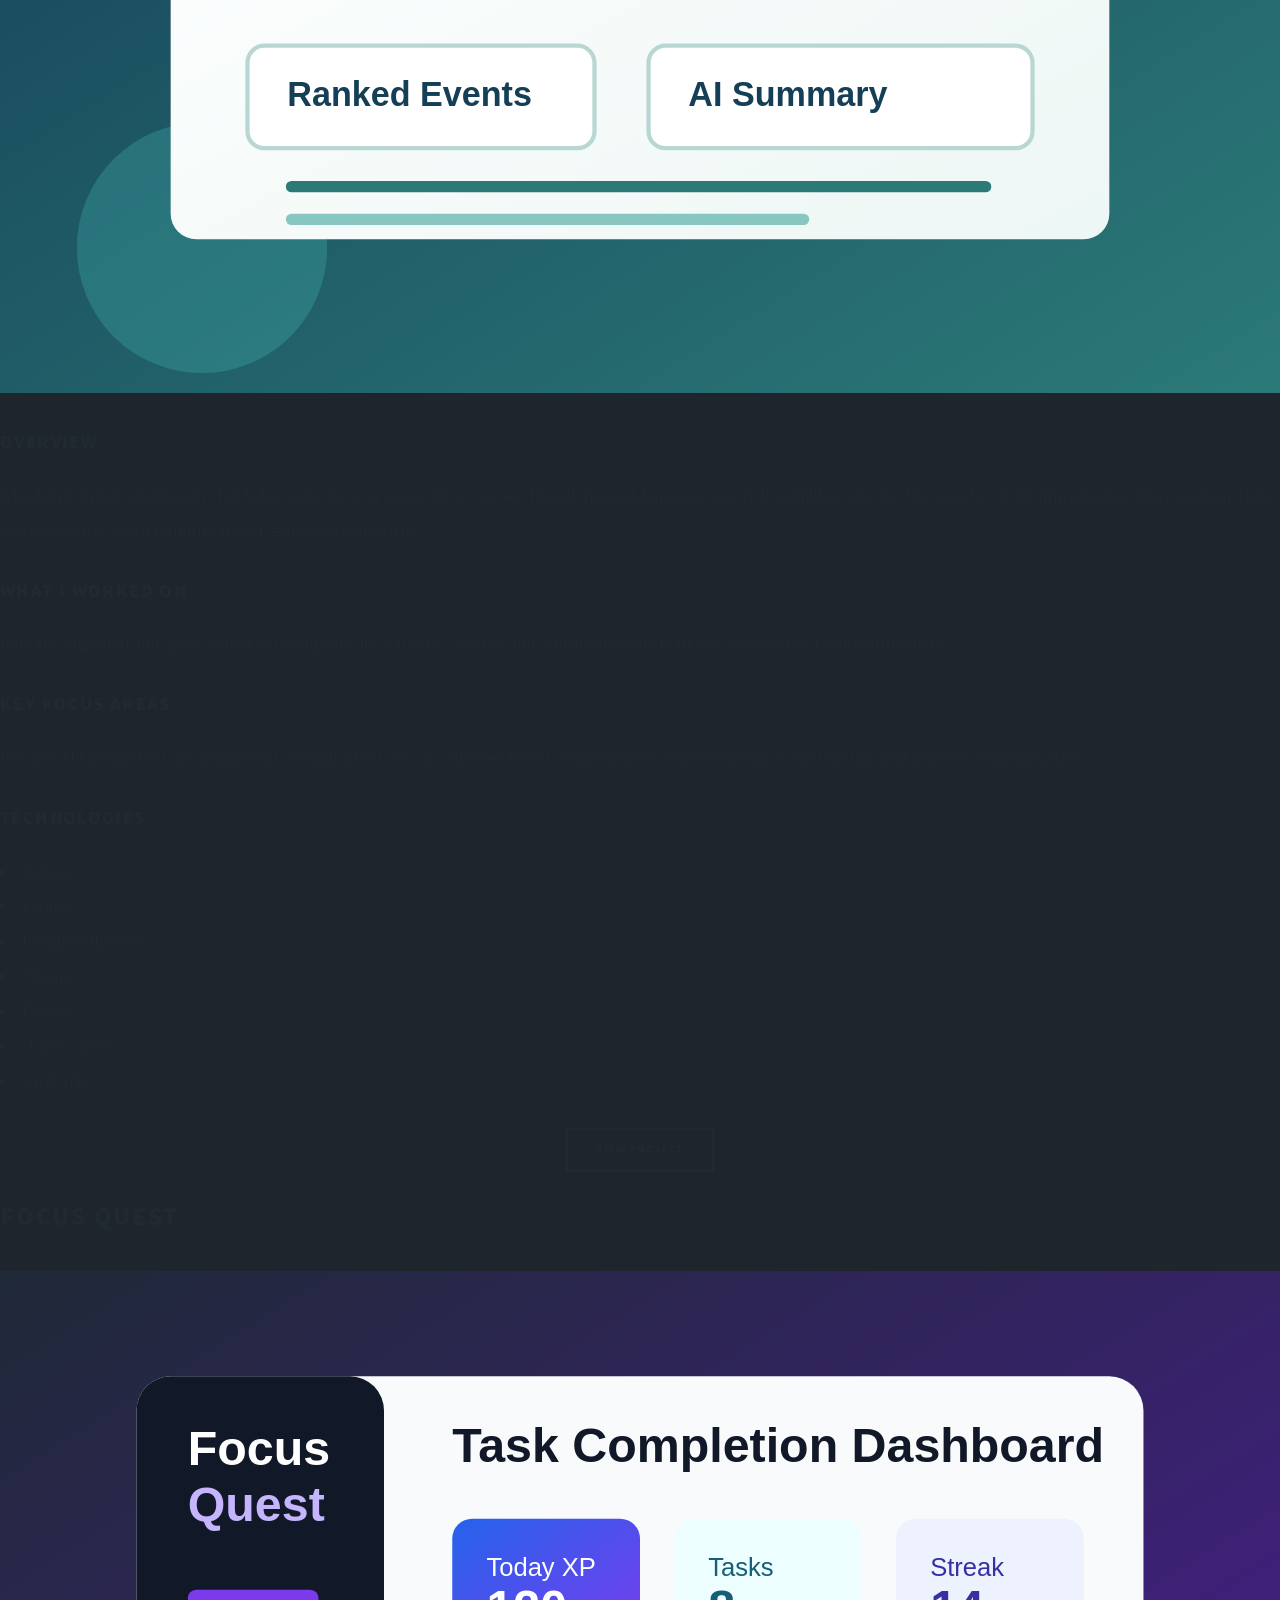
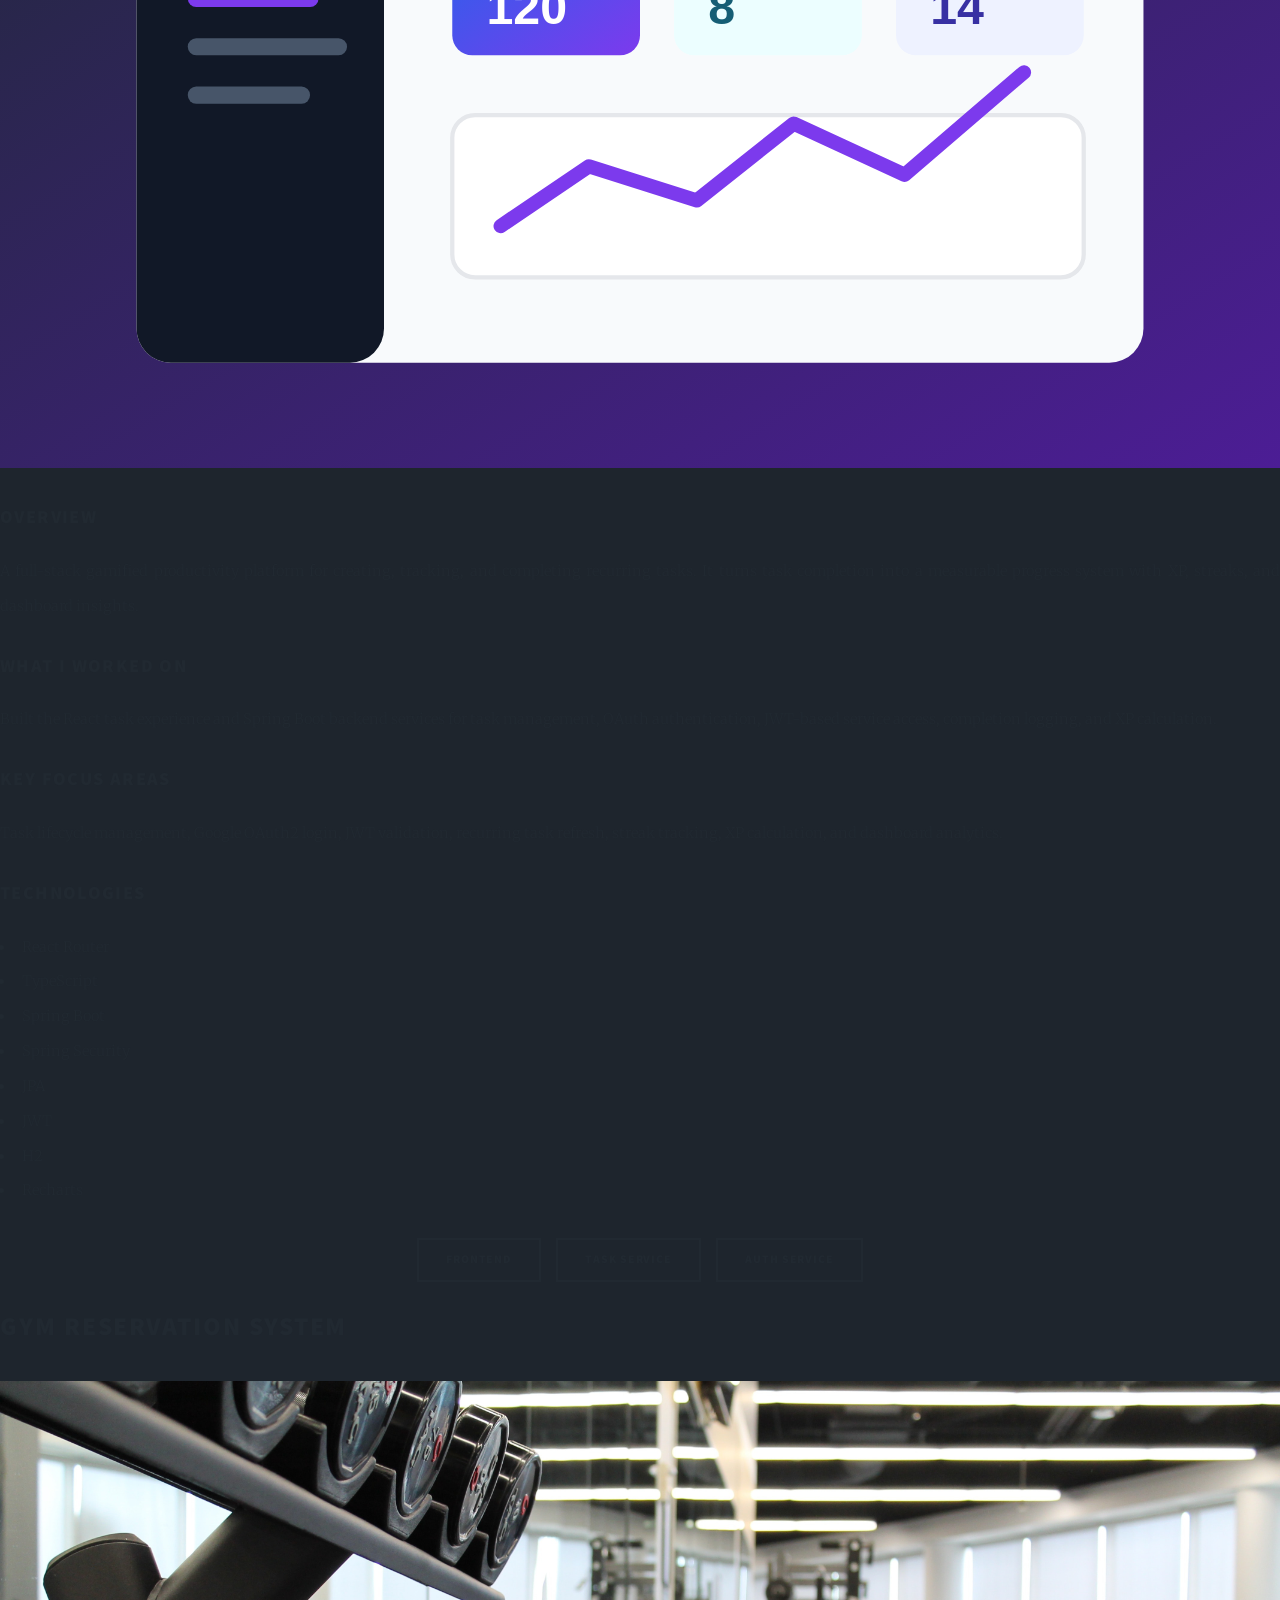
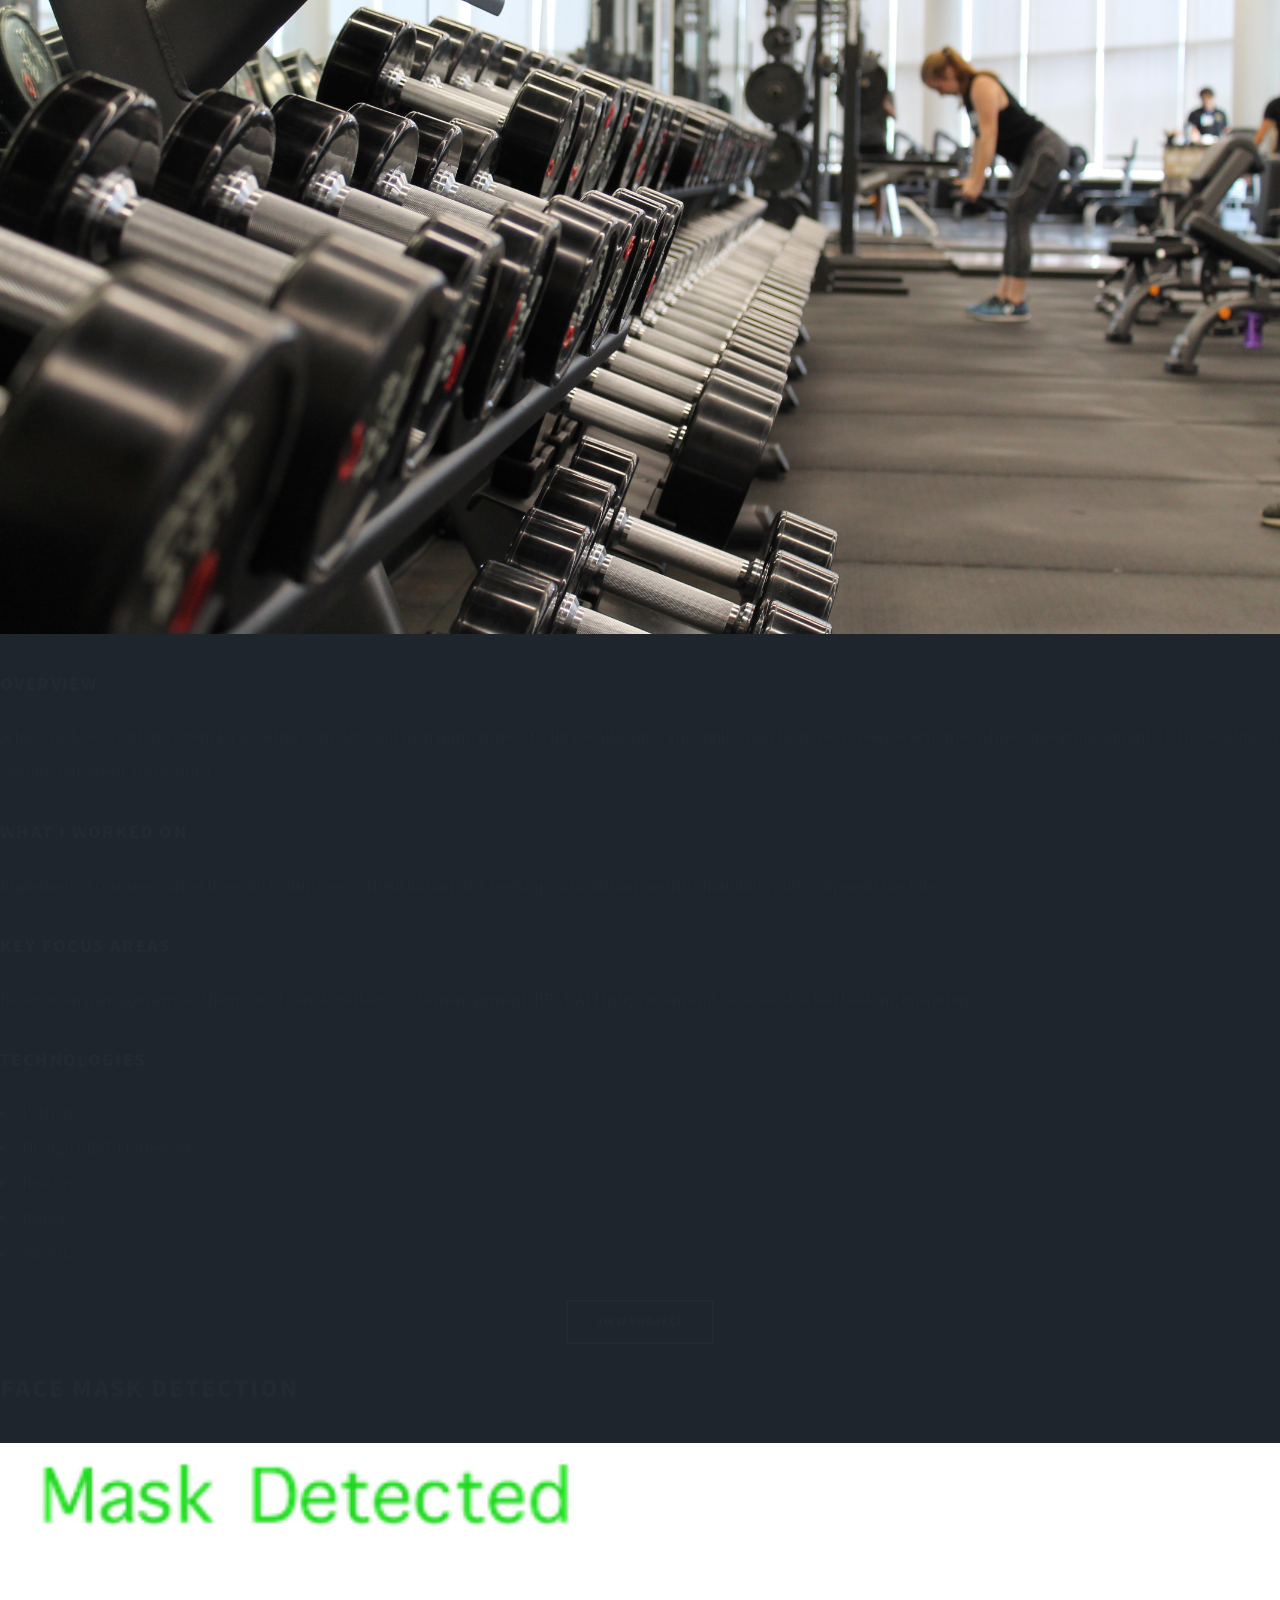
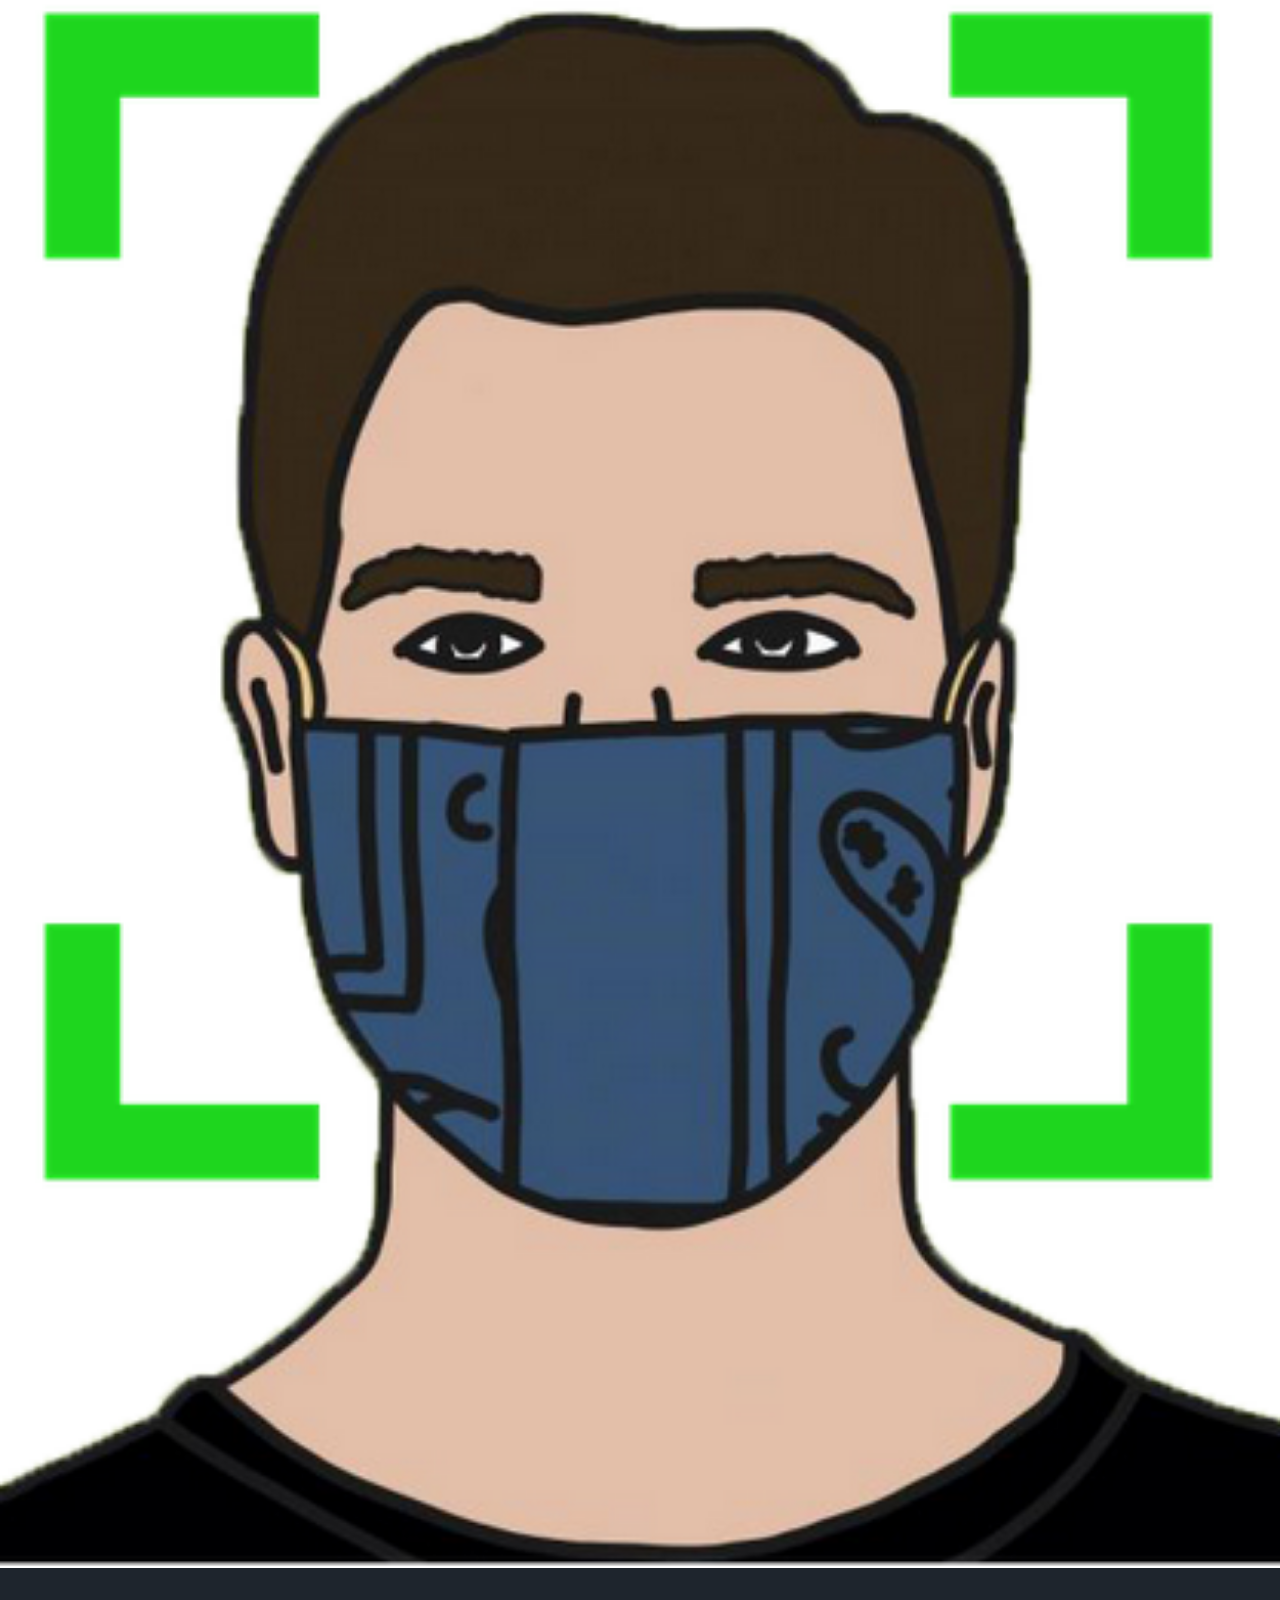
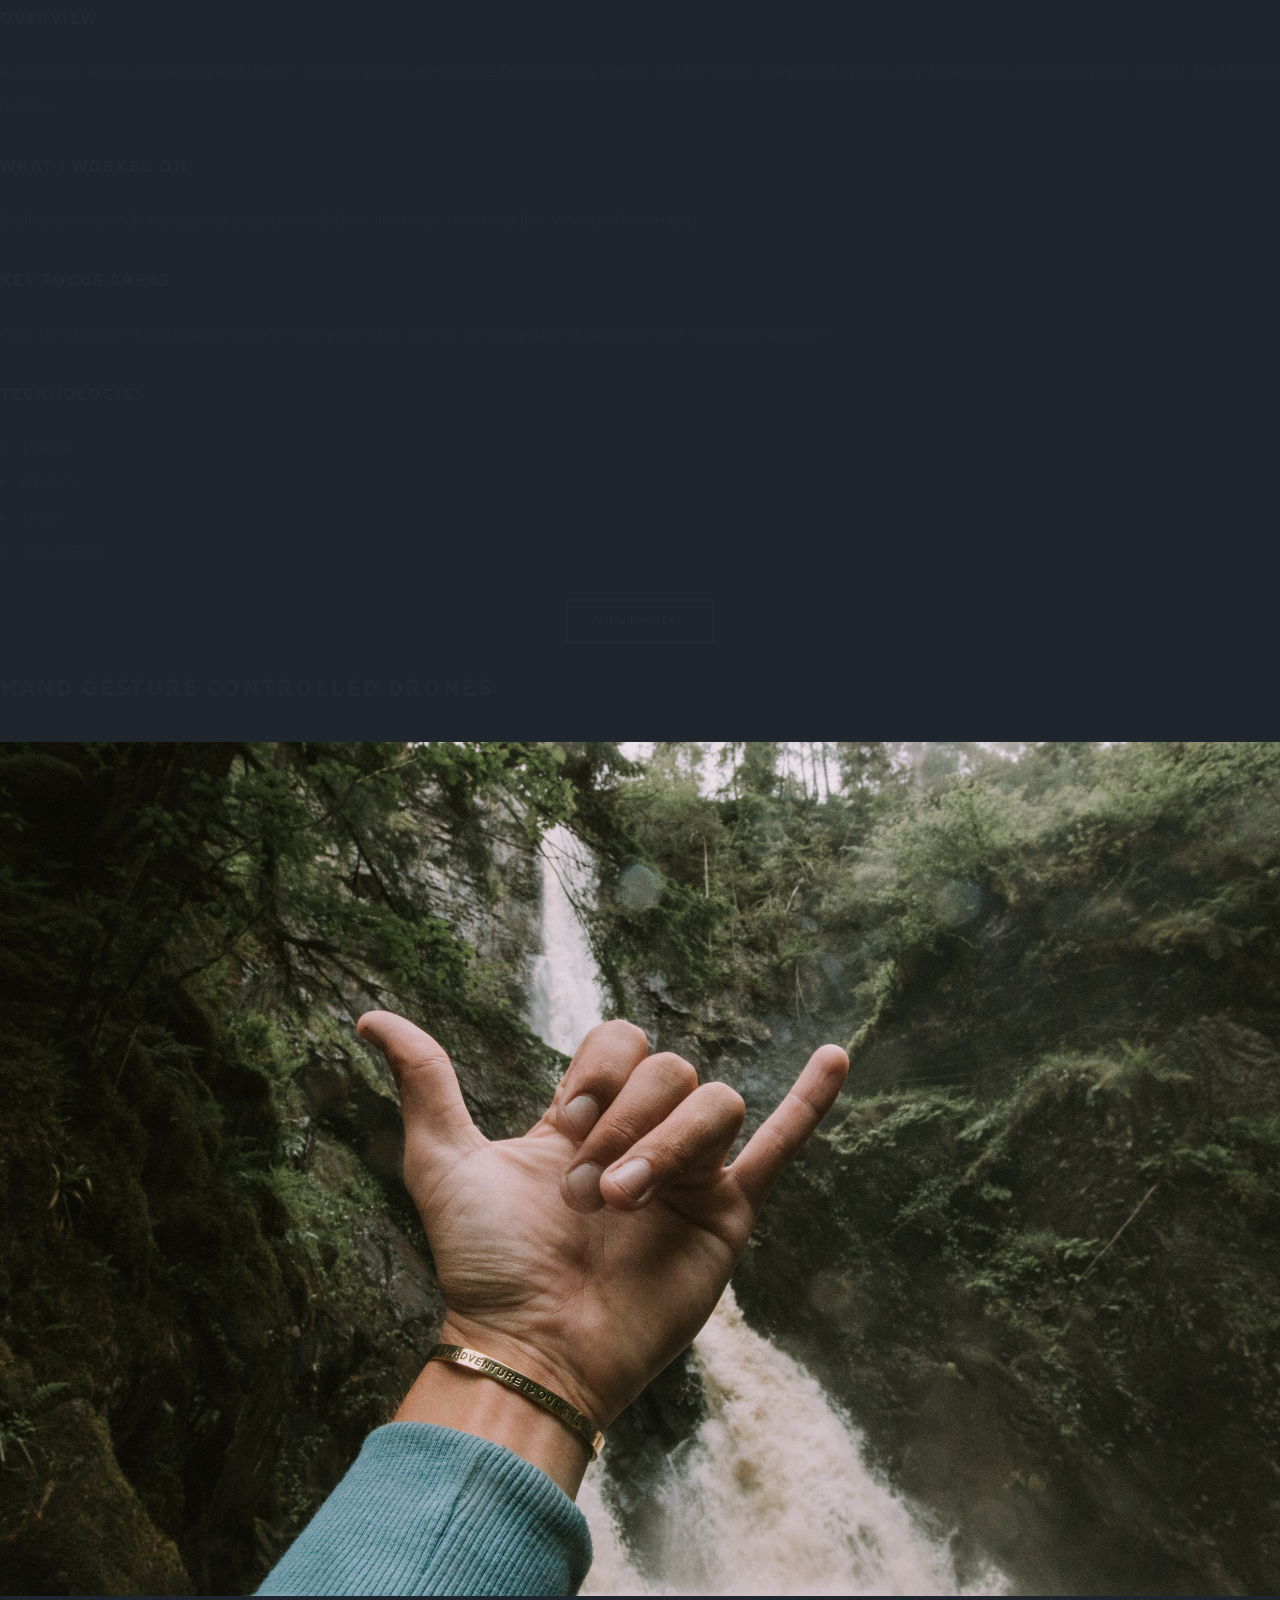
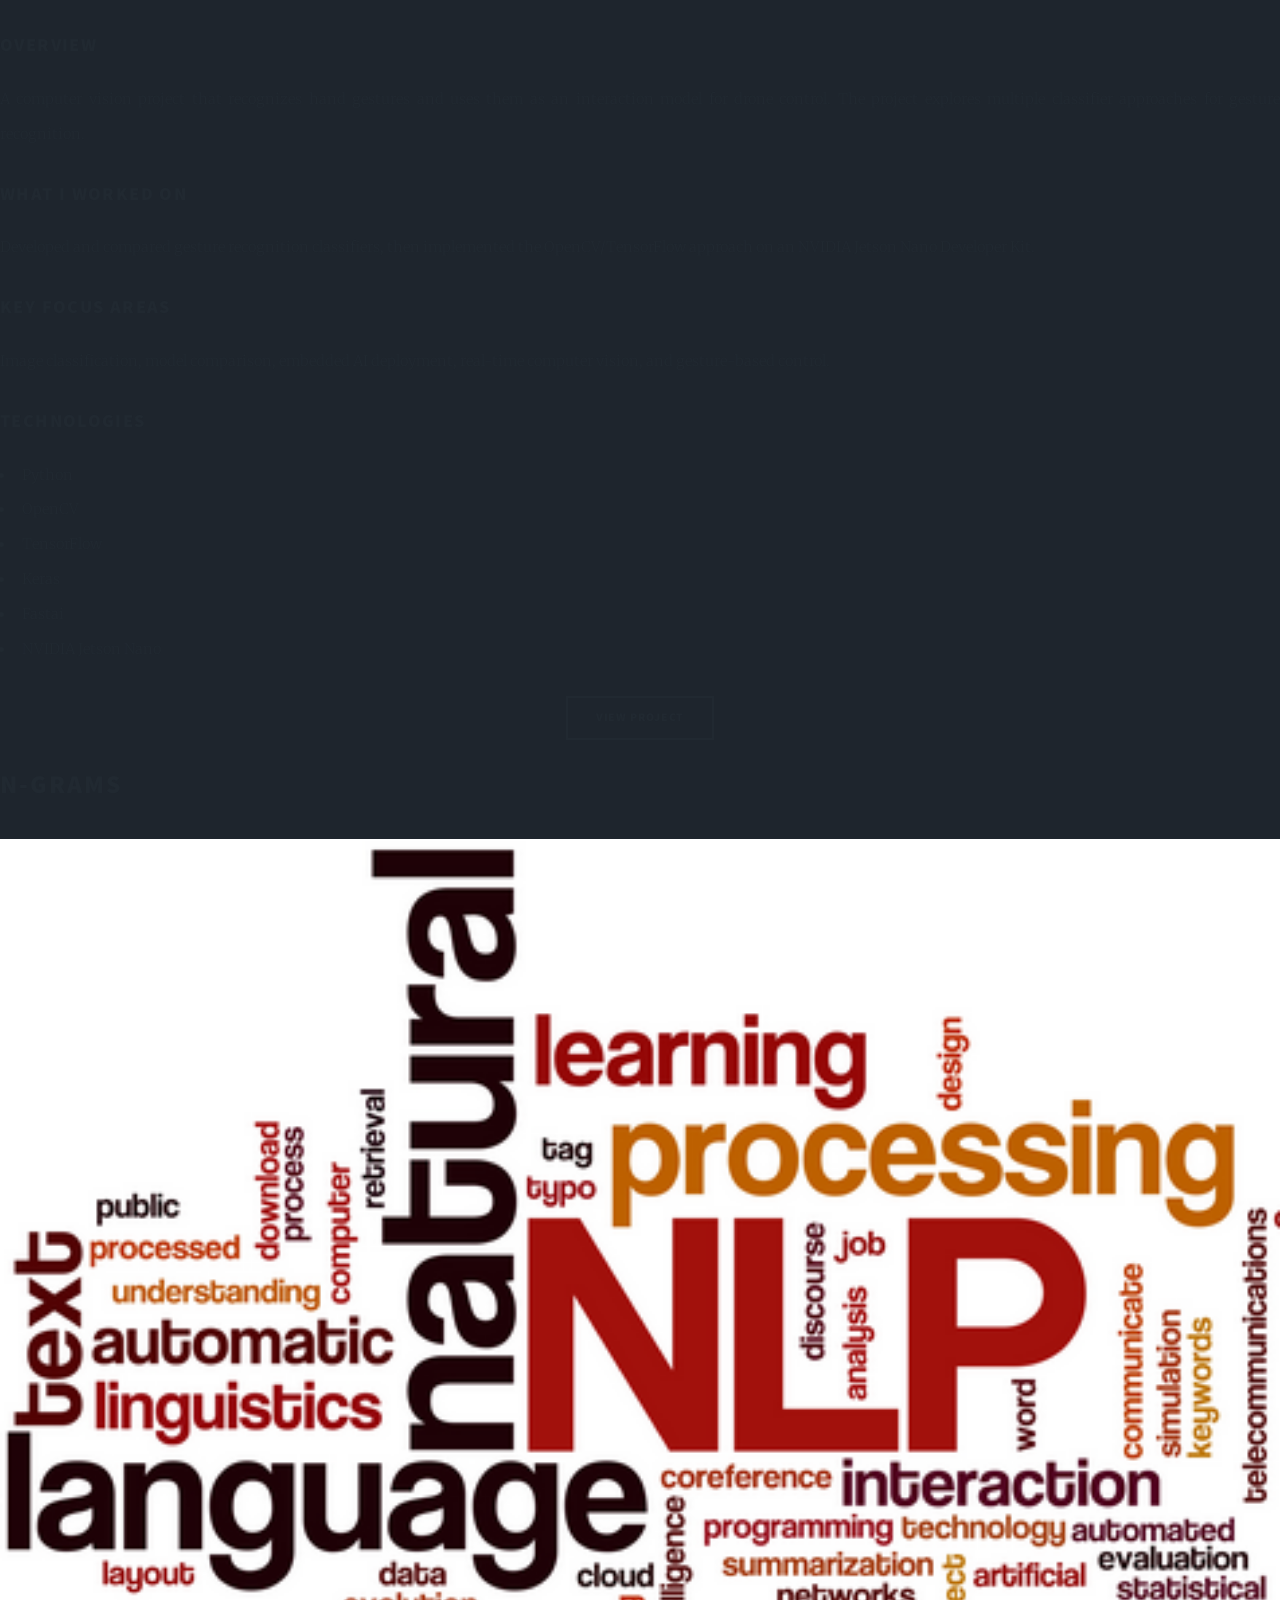
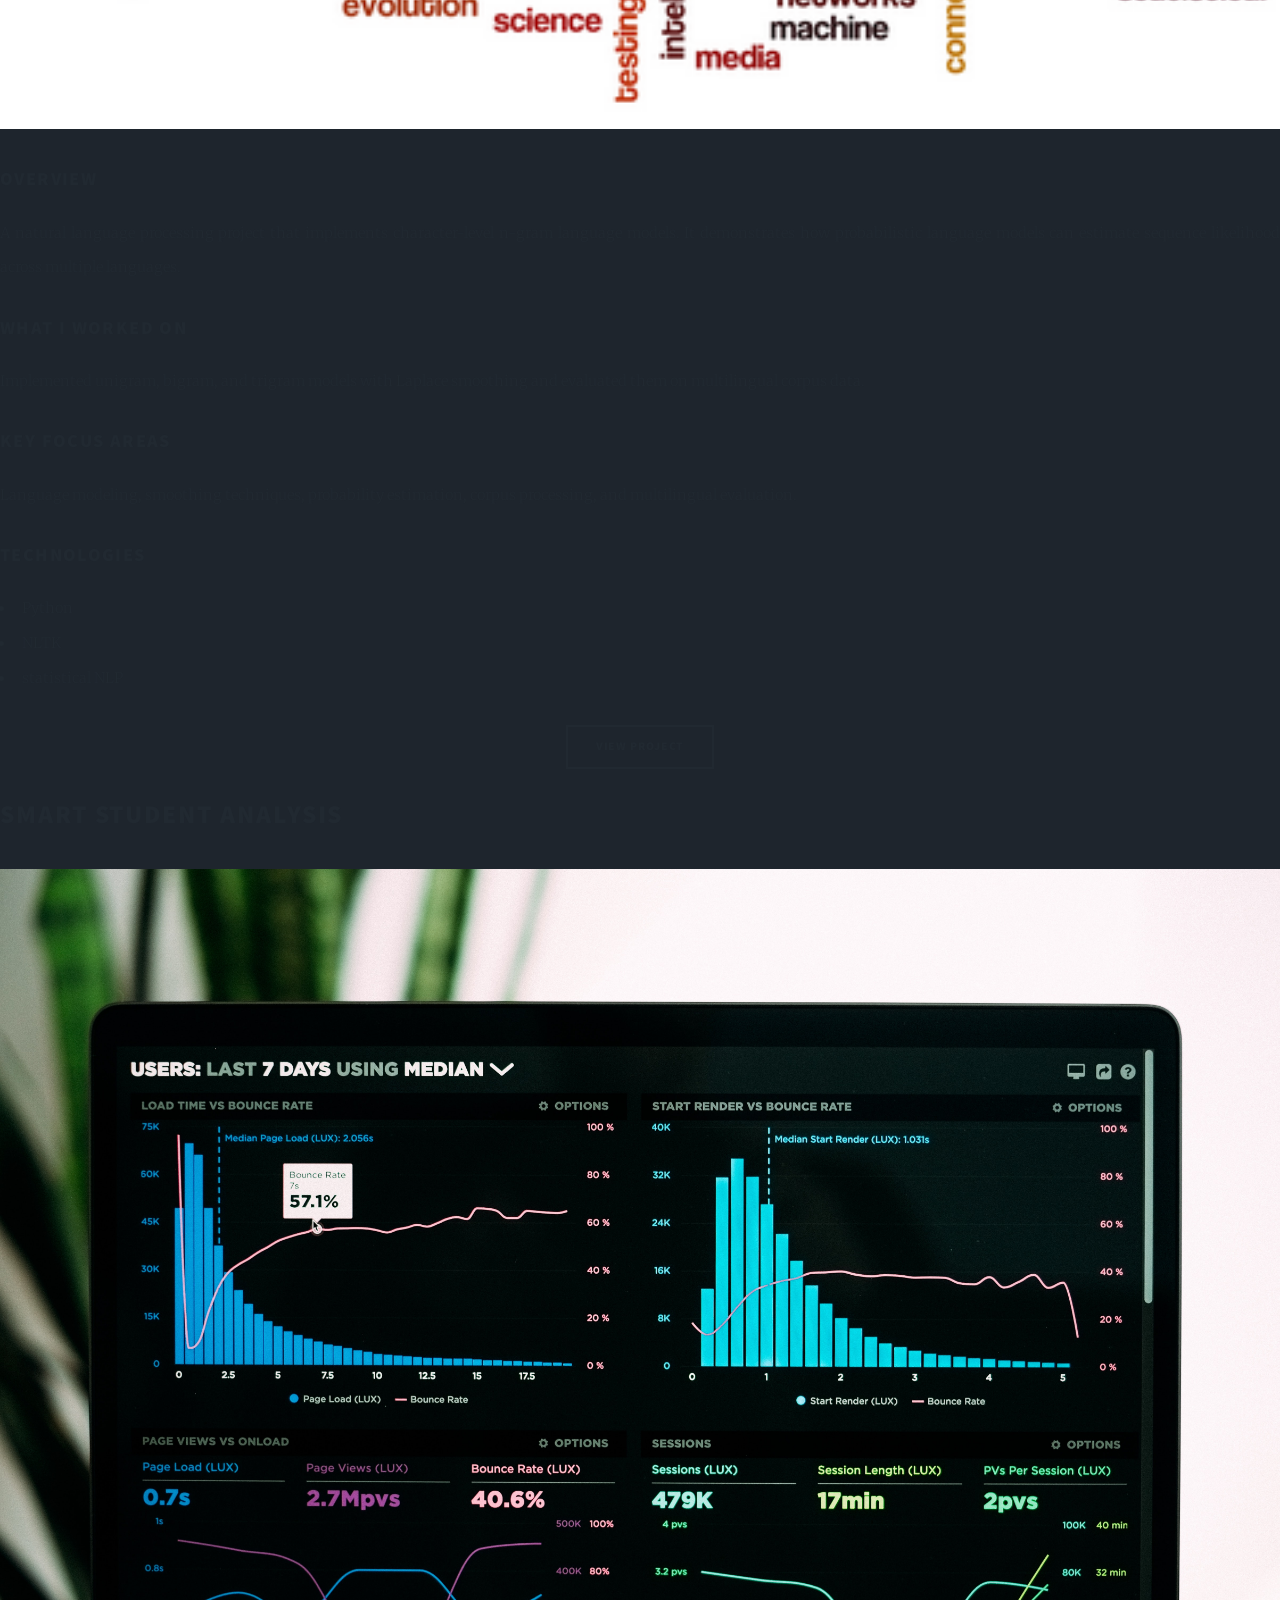
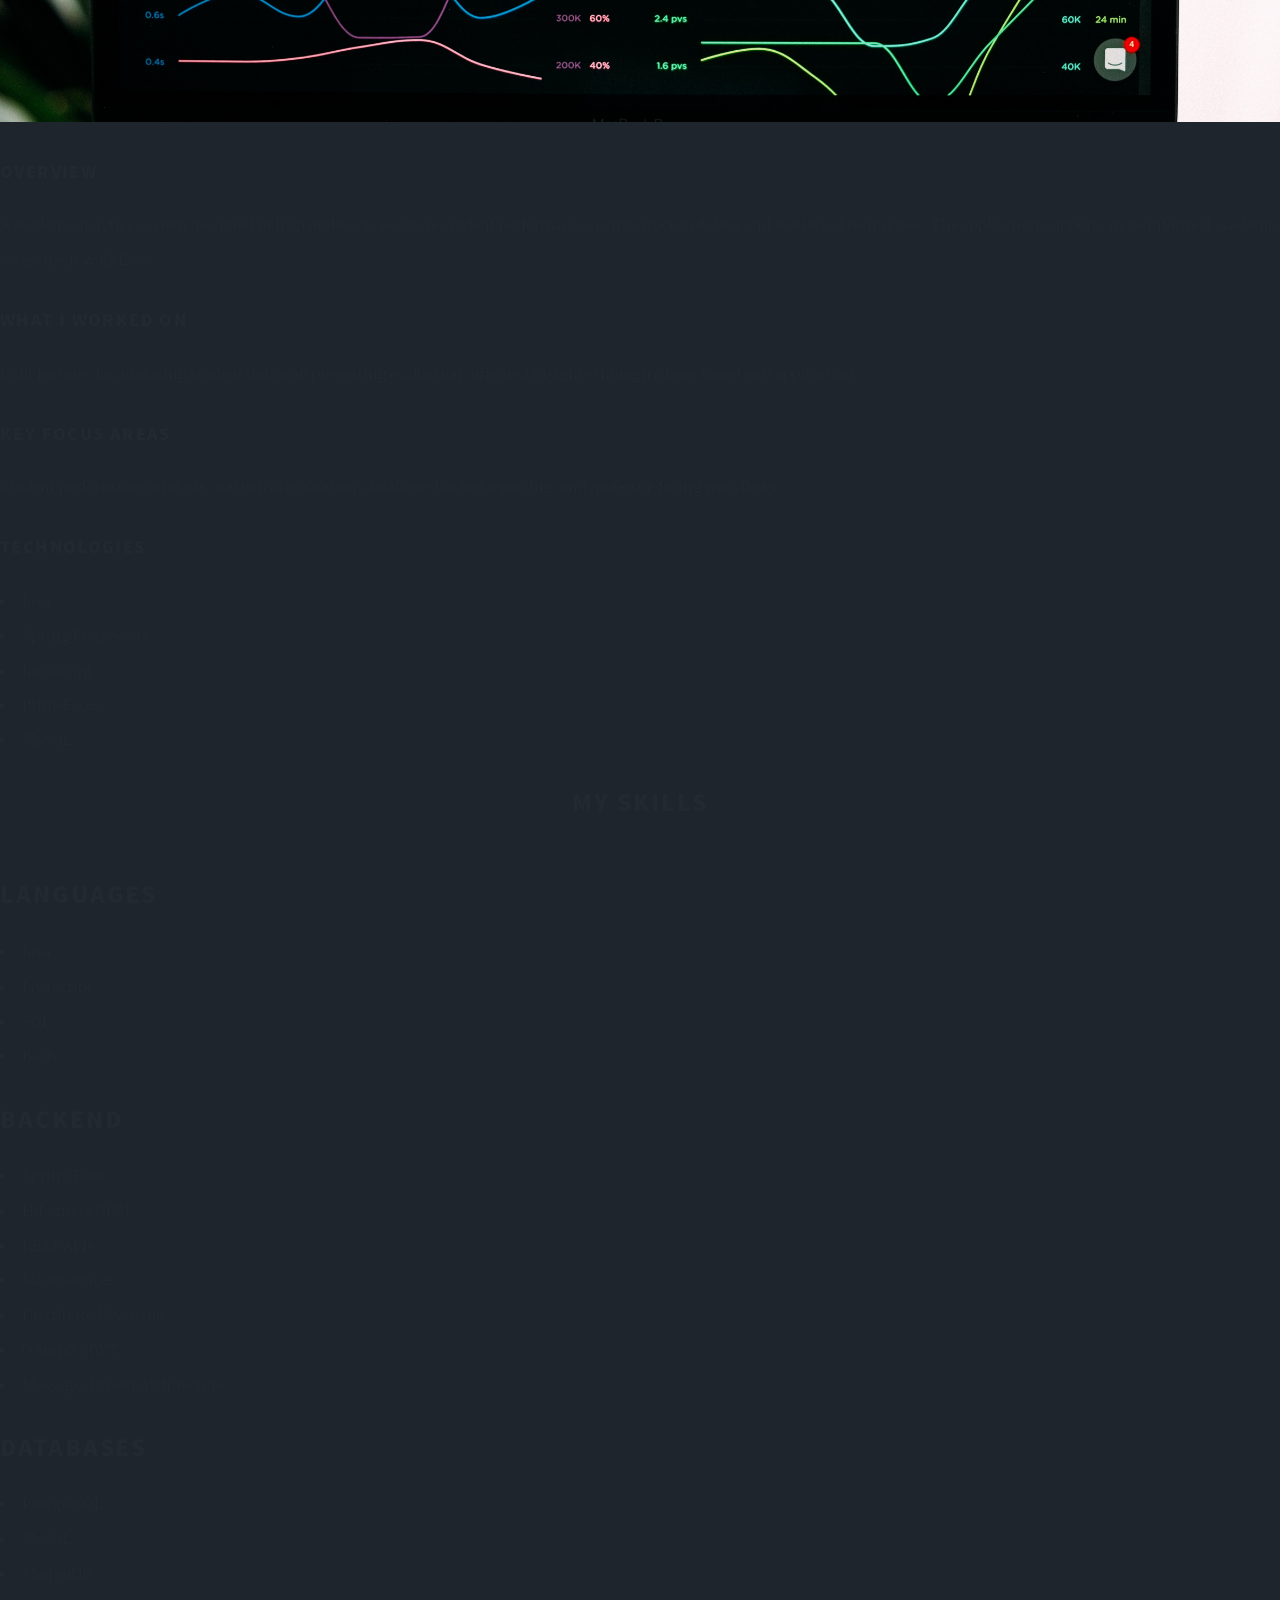
==== commit e4863510: "Updatng experience" ====
--- a/index.html
+++ b/index.html
@@ -12,139 +12,80 @@
 		<link rel="stylesheet" href="assets/css/main.css" />
 		<noscript><link rel="stylesheet" href="assets/css/noscript.css" /></noscript>
 		
-	</head>
-	<body class="is-preload">
-
-		<!-- Wrapper -->
-			<div id="wrapper" class="fade-in">
-
-				<!-- Intro -->
-					<div id="intro">
-						<h1>Welcome <br/>to my portfolio</h1>
-						<p> I am Mihir Vadeyar and This is a Website showcasing my Projects and skills</p>
-						<ul class="actions">
-							<li><a href="#header" class="button icon solid solo fa-arrow-down scrolly">Continue</a></li>
-						</ul>
-					</div>
-
-				<!-- Header -->
-					<header id="header">
-						<a href="index.html" class="logo">Mihir Vadeyar</a>
-					</header>
-
-				<!-- Nav -->
-					<nav id="nav">
-						<ul class="links">
-							<li class="active"><a href="index.html">Portfolio</a></li>
-							<li><a href="#projects" class="scrolly">Projects</a></li>
-							<li><a href="#skills" class="scrolly">Skills</a></li>
-							<li><a href="#experience" class="scrolly">Experience</a></li>
-							<li><a href="#education" class="scrolly">Education</a></li>
-							<li><a href="#contact" class="scrolly">Contact</a></li>
-		
-						</ul>
-						<ul class="icons">
-			
-							<li><a href="https://www.linkedin.com/in/mihir-vadeyar-959a12146" class="icon brands fa-linkedin"><span class="label">LinkedIn</span></a></li>
-							<li><a href="https://github.com/mihirvadeyar/" class="icon brands fa-github"><span class="label">GitHub</span></a></li>
-						</ul>
-					</nav>
-
-				<!-- Main -->
-					<div id="main">
-
-						<!-- Featured Post -->
-							<article class="post featured">
-								<header class="major">
-
-									<h2><a>About me</a></h2>
-								</header>
-
-								<div class="featured-bio">
-									<p>Hello! I&rsquo;m Mihir Vadeyar, a passionate Backend Developer with a strong interest in building scalable, reliable, and high-performing software systems. My journey in software development began with a curiosity about how applications work behind the scenes, and that curiosity has evolved into a passion for designing the services and infrastructure that power seamless user experiences.</p>
-
-									<p>I enjoy solving complex technical challenges, whether it&rsquo;s designing robust APIs, optimizing data access patterns, improving application performance, or building resilient distributed systems. My approach is grounded in a strong foundation of Java, databases, API development, and software design principles, with a focus on creating maintainable and scalable solutions that can grow with business needs.</p>
-
-									<p>Beyond technical implementation, I am fascinated by system architecture, scalability, reliability, and the engineering practices that help modern applications operate efficiently at scale. I enjoy continuously expanding my knowledge, exploring emerging technologies, and learning new tools and frameworks that enable better software development.</p>
-
-									<p>I believe that great engineering is a combination of technical excellence, continuous learning, and collaboration. This mindset has helped me adapt to new challenges, contribute effectively across teams, and consistently seek opportunities to improve both systems and processes.</p>
-
-									<p>When I&rsquo;m not coding, you can find me enjoying sports like soccer and badminton, solving strategy-based board games, or exploring new technologies and ideas within the software engineering world.</p>
-
-									<p>I&rsquo;m always excited to connect with fellow developers, technology enthusiasts, and organizations building impactful products. Thank you for visiting my portfolio, and I look forward to creating something meaningful together.</p>
-								</div>
-
-								<ul class="actions special">
-									<li><h3>Projects</h3><a href="#projects" class="button icon solid solo fa-arrow-down scrolly"></a></li>
-									<li><h3>Skills</h3><a href="#skills" class="button icon solid solo fa-arrow-down scrolly"></a></li>
-									<li><h3>Experience</h3><a href="#experience" class="button icon solid solo fa-arrow-down scrolly"></a></li>
-									<li><h3>Education</h3><a href="#education" class="button icon solid solo fa-arrow-down scrolly"></a></li>
-									<li><h3>Contact</h3><a href="#contact" class="button icon solid solo fa-arrow-down scrolly"></a></li>
-								</ul>
-							</article>
-
 							<article class="post title">
 								<header class="major">
-									
+                                    
 									<h2>My Experience
 									</h2>
-									
+                                    
 								</header>
-								
+                                
 							</article>
-
+                            
 							<section class="posts" id="experience">
 								<article>
 									<header>
-
-										<h2>Software Engineer 2</h2>
-										<h3>Blackrock</h3>
-										<h3> (March 2023 - Present) </h3>
-									</header>
-
-									<p>Enhanced logging and traceability across multiple applications, facilitating efficient debugging and reducing issue resolution time by 40%.
-									<br/>Executed and analyzed 10+ performance test suites as part of an org-wide cloud migration project.
-									<br/>Designed Bash Shell Scripts to automate support processes that resulted in a 2% increase in efficiency.
-									<br/><br/>Authored comprehensive documentation delineating API flows, components, and feature enhancements.</p>
-									<h3>Tech Stack</h3>
-									<ul class="skill-list">
-										<li>Java</li>
-										<li>Spring Boot</li>
-										<li>Shell Scripting</li>
-										<li>Unix</li>
-										<li>Grafana</li>
-										<li>Azure DevOps</li>
-										<li>SQL</li>
-										<li>Cassandra</li>
-									</ul>
+										<h2>Applications Engineer (Backend)</h2>
+										<h3>BlackRock</h3>
+										<h3>(Mar 2023 – Aug 2025)</h3>
+									</header>
+									<div class="project-details">
+										<h3>Overview</h3>
+										<p>Worked on Java/Spring Boot microservices powering a large-scale internal financial data platform used by trading and portfolio management teams to process and manage asset-related data. The system operated as a distributed backend platform supporting high-volume financial workflows.</p>
+
+										<h3>What I worked on</h3>
+										<ul>
+											<li>Developed and maintained Java/Spring Boot microservices supporting core functionality of a distributed financial data platform</li>
+											<li>Improved system observability by enhancing Grafana dashboards, structured logging, and integrating Transaction monitoring, enabling faster root cause analysis and reduced MTTR during production incidents</li>
+											<li>Diagnosed and resolved complex production issues including JVM memory leaks and performance degradation in high-throughput services</li>
+											<li>Improved system resilience by identifying failure patterns and implementing stability-focused fixes across backend services</li>
+											<li>Automated operational workflows using Bash scripting, reducing manual intervention in production support and release-related processes</li>
+										</ul>
+
+										<h3>Key focus areas</h3>
+										<ul class="skill-list">
+											<li>Distributed financial data platform architecture</li>
+											<li>Microservices-based backend systems</li>
+											<li>System reliability and resilience engineering</li>
+											<li>Observability (monitoring, logging, incident debugging)</li>
+											<li>JVM performance tuning and production troubleshooting</li>
+											<li>Operational automation and support efficiency</li>
+										</ul>
+									</div>
 									<ul class="actions special">
 										<li><a href="https://www.blackrock.com/us/individual" class="button">View Company Website</a></li>
 									</ul>
 								</article>
-								<article>
-									<header>
-										
+
+								<article>
+									<header>
 										<h2>Java Developer</h2>
-										<h3>Citigroup (Tata Consultancy Services)</h3>
-										<h3> (July 2021 – March 2023) </h3>
-									</header>
-									
-									<p>Developed and maintained scalable Spring Boot Microservices, used by over 100k Citi Brokerage users, collaboratively as part of an efficient cross-functional Agile team.
-									<br/>Emphasized on TDD for enhancements while also improving existing code coverage by 8% using JUnit.
-									<br/>Tested and fixed over 50 code bugs and vulnerabilities to reduce error rate by 3%.
-									<br />Deployed and supported services for 15+ go-live releases.
-									</p>
-									<h3>Tech Stack</h3>
-									<ul class="skill-list">
-										<li>Java</li>
-										<li>Spring Boot</li>
-										<li>Hibernate</li>
-										<li>Splunk</li>
-										<li>Git</li>
-										<li>Jenkins</li>
-										<li>SQL</li>
-										<li>MongoDB</li>
-									</ul>
+										<h3>Citibank</h3>
+										<h3>(Jul 2021 – Mar 2023)</h3>
+									</header>
+									<div class="project-details">
+										<h3>Overview</h3>
+										<p>Worked on backend microservices supporting savings and brokerage workflows for large-scale user-facing financial systems.</p>
+
+										<h3>What I worked on</h3>
+										<ul>
+											<li>Developed and maintained Java/Spring Boot microservices supporting savings and brokerage workflows for 100k+ users</li>
+											<li>Designed and supported RESTful APIs for account opening and related backend workflows, ensuring correctness and system maintainability</li>
+											<li>Improved backend service stability through unit testing (JUnit) and TDD-aligned practices, reducing production defects</li>
+											<li>Fixed production issues and contributed to system reliability improvements across backend services</li>
+											<li>Participated in production release cycles, ensuring successful deployment and validation of backend changes</li>
+										</ul>
+
+										<h3>Key focus areas</h3>
+										<ul class="skill-list">
+											<li>Backend API design and microservices development</li>
+											<li>RESTful service architecture</li>
+											<li>Test-driven development (JUnit-based testing)</li>
+											<li>Production support and bug fixing</li>
+											<li>System stability and reliability improvements</li>
+											<li>Release management and deployment support</li>
+										</ul>
+									</div>
 									<ul class="actions special">
 										<li><a href="https://www.citi.com/" class="button">View Company Website</a></li>
 									</ul>
@@ -152,44 +93,28 @@
 
 								<article>
 									<header>
-										
-										<h2>Teaching Assistant</h2>
-										<h3>University of North Carolina at Charlotte</h3>
-										<h3> (September 2020 - May 2021) </h3>
-									</header>
-									
-									<p>Supervised a class of 60 students for “Agile Software Development” course.
-									<br/>Collaborated in designing course content, grading 30 assignments and one project deliverable in a week.
-									<br/>Assisted students in projects by scheduling 2 hours of Weekly Office hours.
-									</p>
-									<ul class="actions special">
-										<li><a href="https://www.charlotte.edu/" class="button">View Company Website</a></li>
-									</ul>
-								</article>
-								<article>
-									<header>
-										
 										<h2>Programmer</h2>
-										<h3>Bitwise Solutions Pvt. Ltd</h3>
-										<h3> (August 2018 - June 2019) </h3>
-									</header>
-									
-									<p>Developed Fraud Detection applications using Java, SQL, and Bash, enhancing the security and reliability of financial transactions.
-									<br/>Utilized Git for version control and Jenkins for automated building and testing, streamlining the process.
-									<br/>Monitored and supported 20+ applications and cron jobs, troubleshooting errors to ensure consistent performance.
-									</p>
-									<h3>Tech Stack</h3>
-									<ul class="skill-list">
-										<li>Java</li>
-										<li>Oracle SQL</li>
-										<li>Teradata</li>
-										<li>Unix</li>
-										<li>Bash Scripting</li>
-										<li>Git</li>
-										<li>Jenkins</li>
-										<li>Websphere</li>
-										<li>Agile Development</li>
-									</ul>
+										<h3>Bitwise Solutions Pvt. Ltd.</h3>
+										<h3>(Aug 2018 – Jun 2019)</h3>
+									</header>
+									<div class="project-details">
+										<h3>Overview</h3>
+										<p>Worked on backend systems supporting fraud detection and operational job monitoring in financial applications.</p>
+
+										<h3>What I worked on</h3>
+										<ul>
+											<li>Developed applications supporting fraud detection workflows to improve transaction security and system reliability</li>
+											<li>Monitored and supported 20+ applications and scheduled jobs, identifying and resolving runtime issues to ensure system continuity</li>
+											<li>Assisted in troubleshooting production and batch job failures to maintain consistent backend operations</li>
+										</ul>
+
+										<h3>Key focus areas</h3>
+										<ul class="skill-list">
+											<li>Application monitoring and support</li>
+											<li>Batch processing and cron job troubleshooting</li>
+											<li>Production issue debugging</li>
+										</ul>
+									</div>
 									<ul class="actions special">
 										<li><a href="https://www.bitwiseglobal.com/" class="button">View Company Website</a></li>
 									</ul>
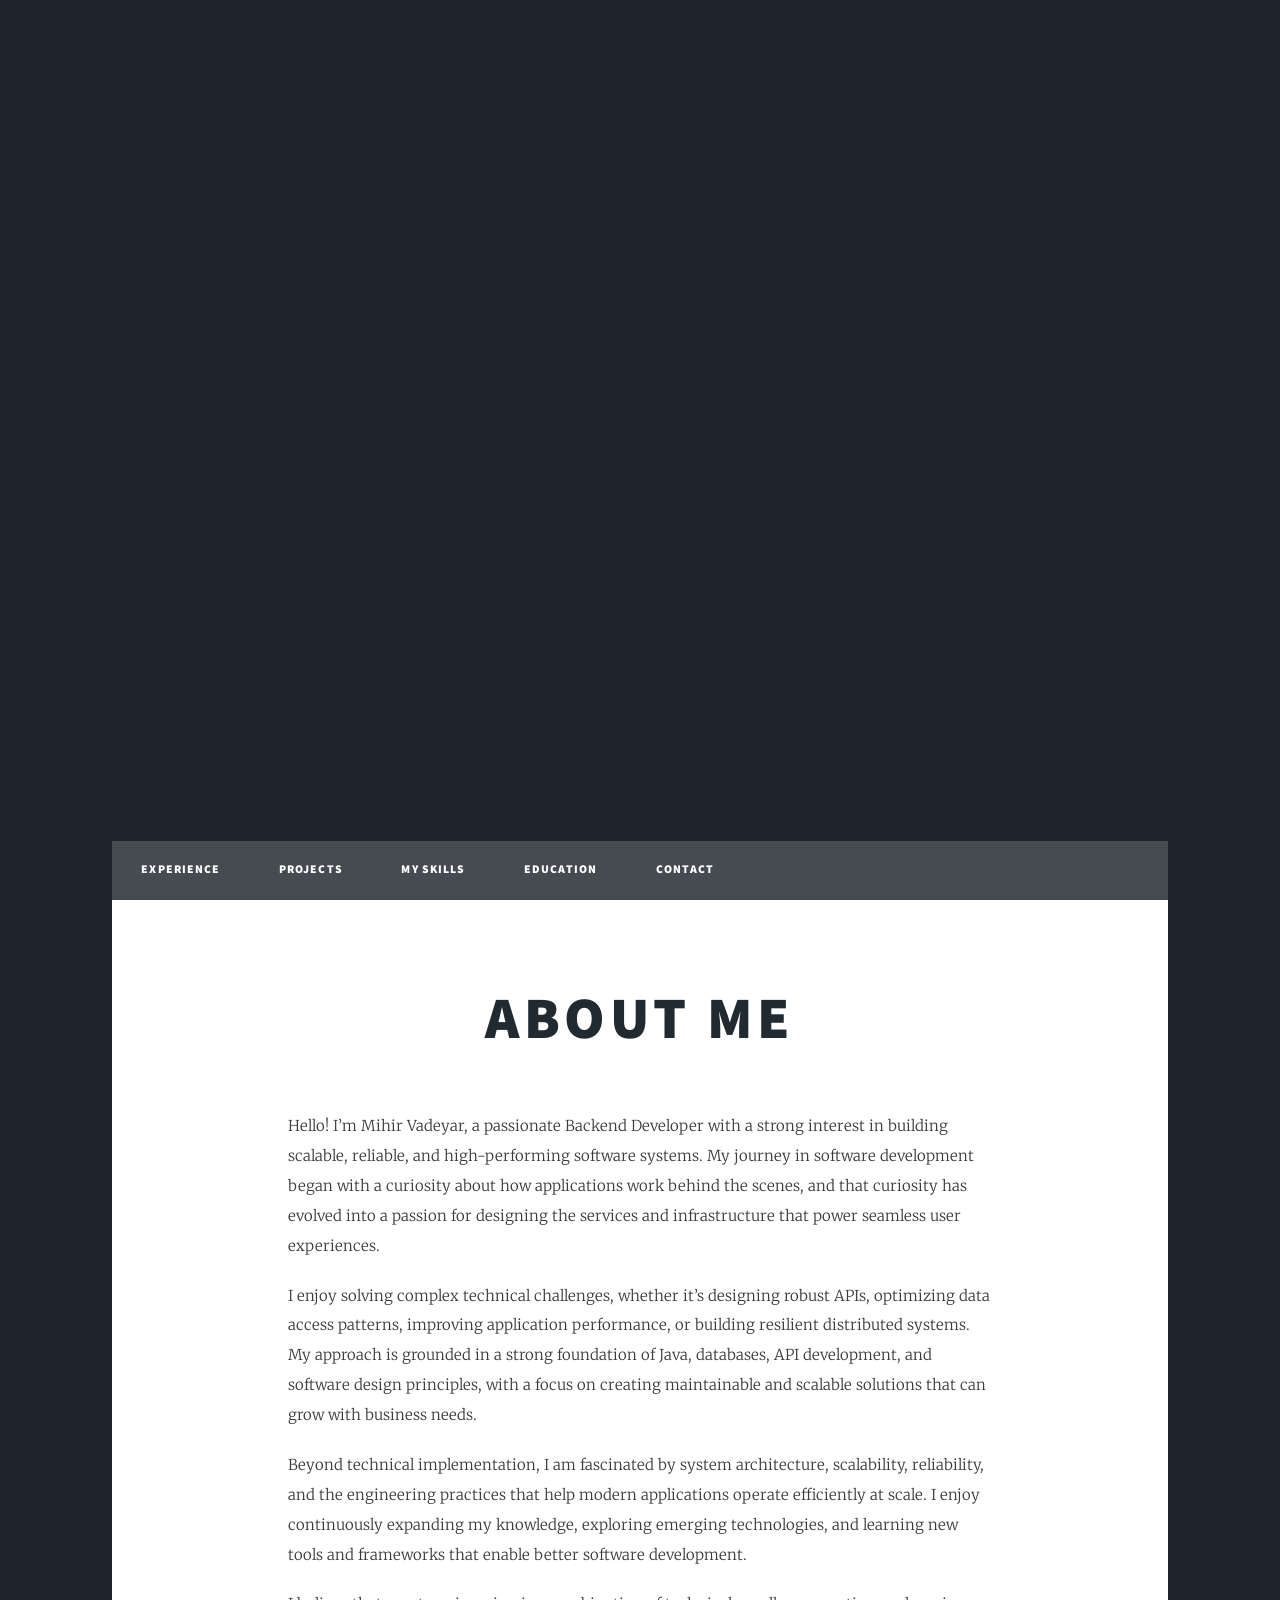
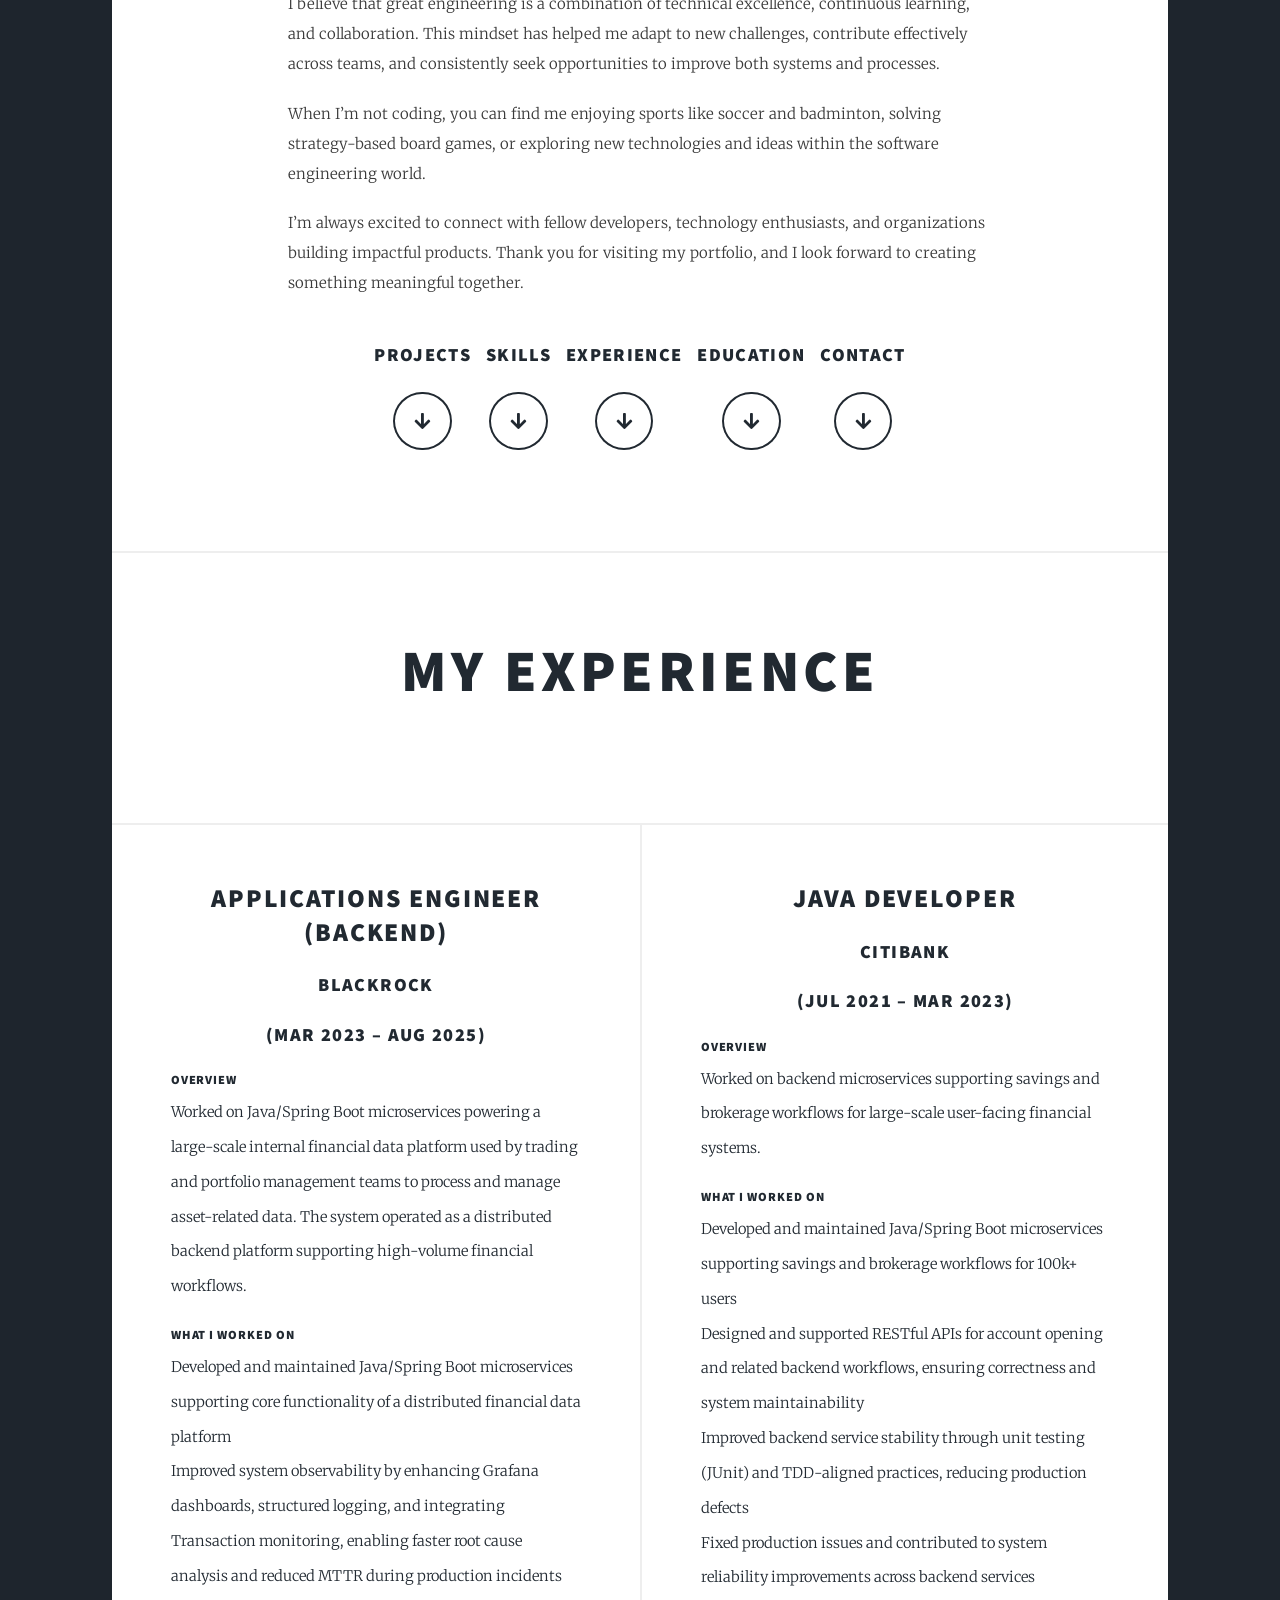
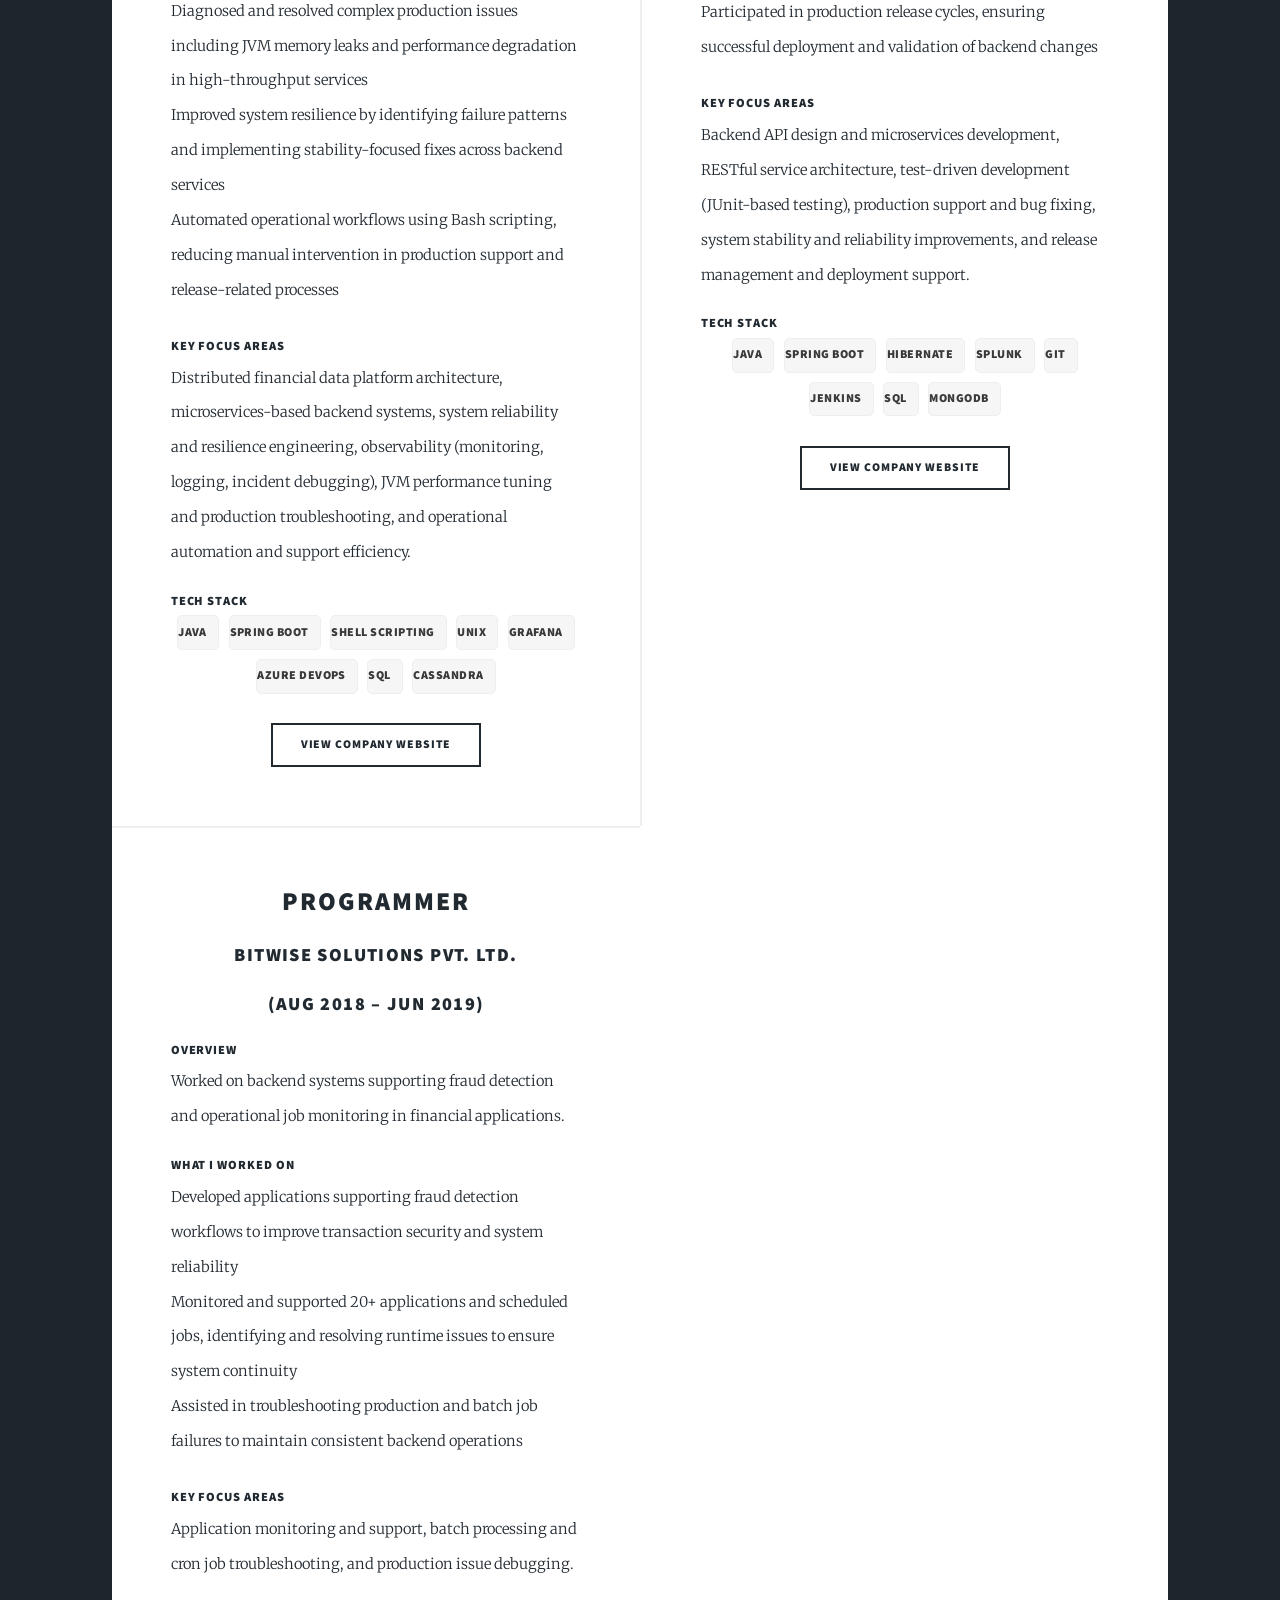
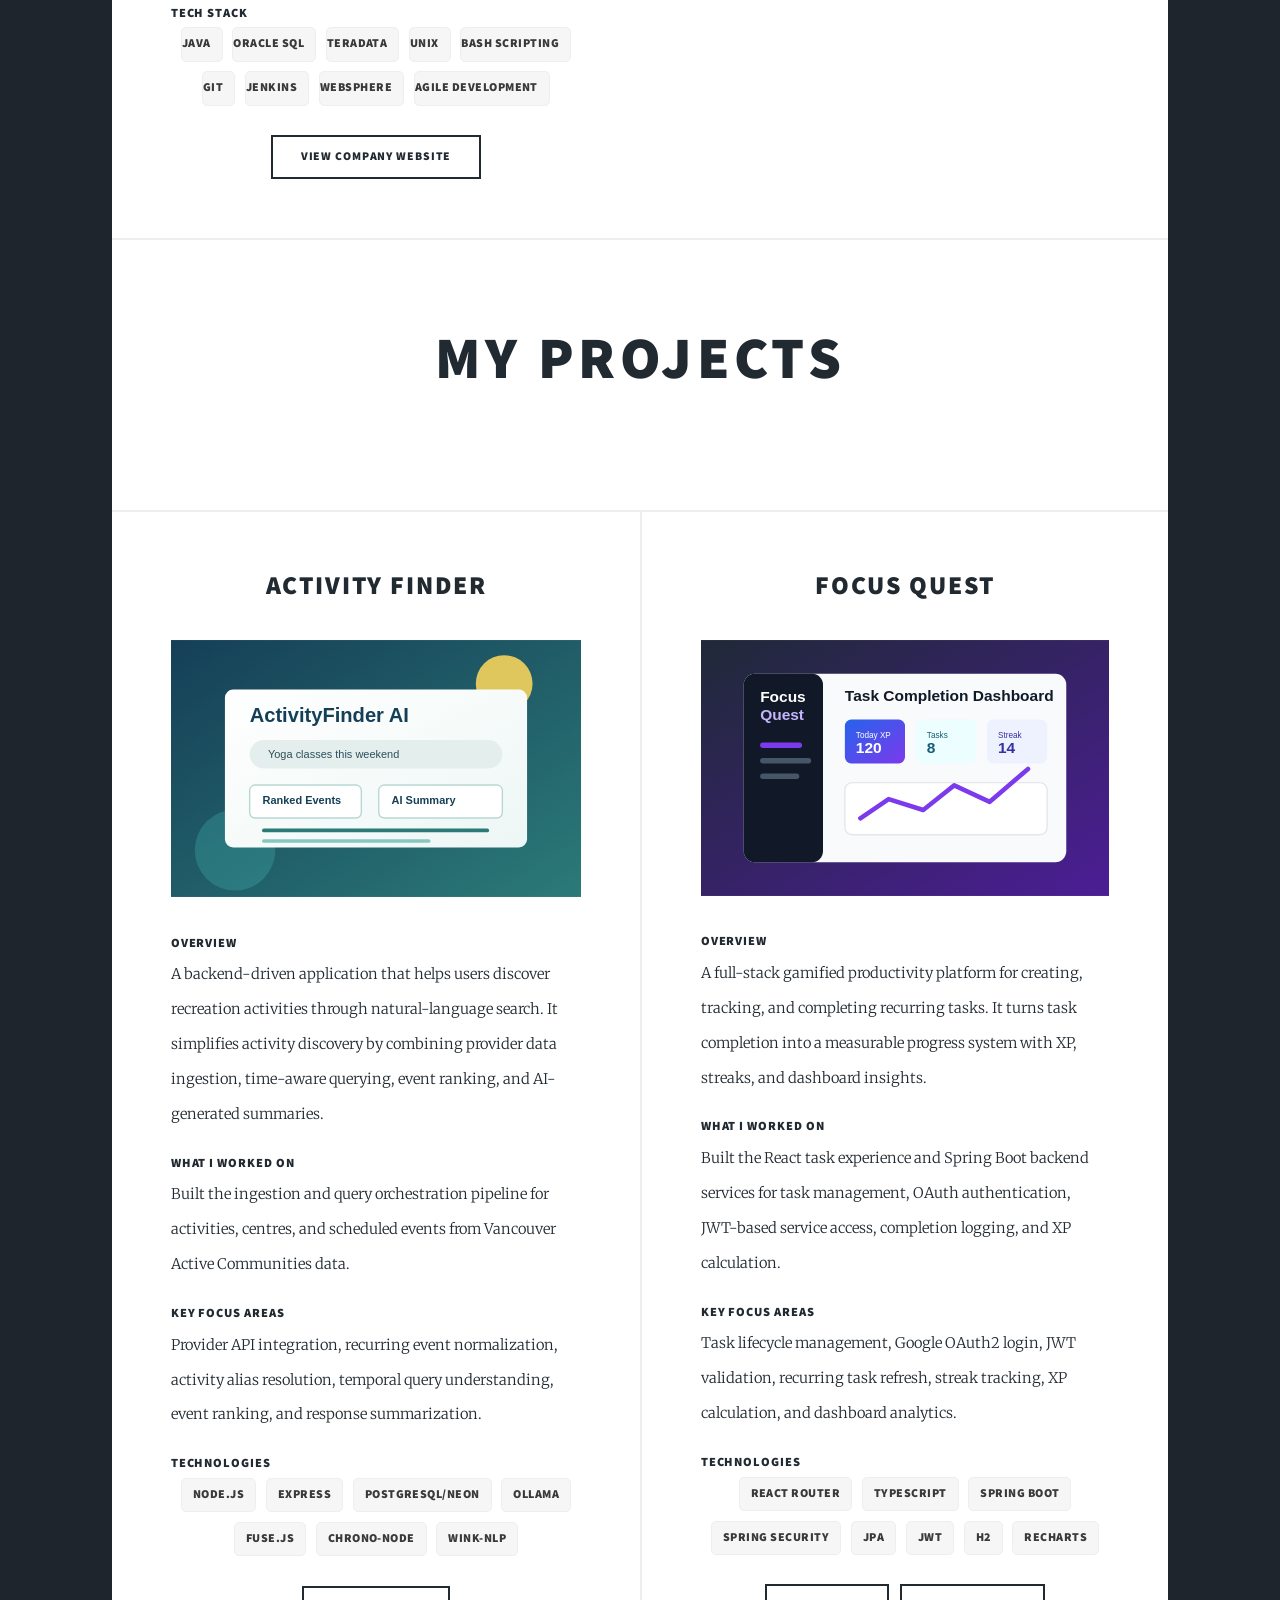
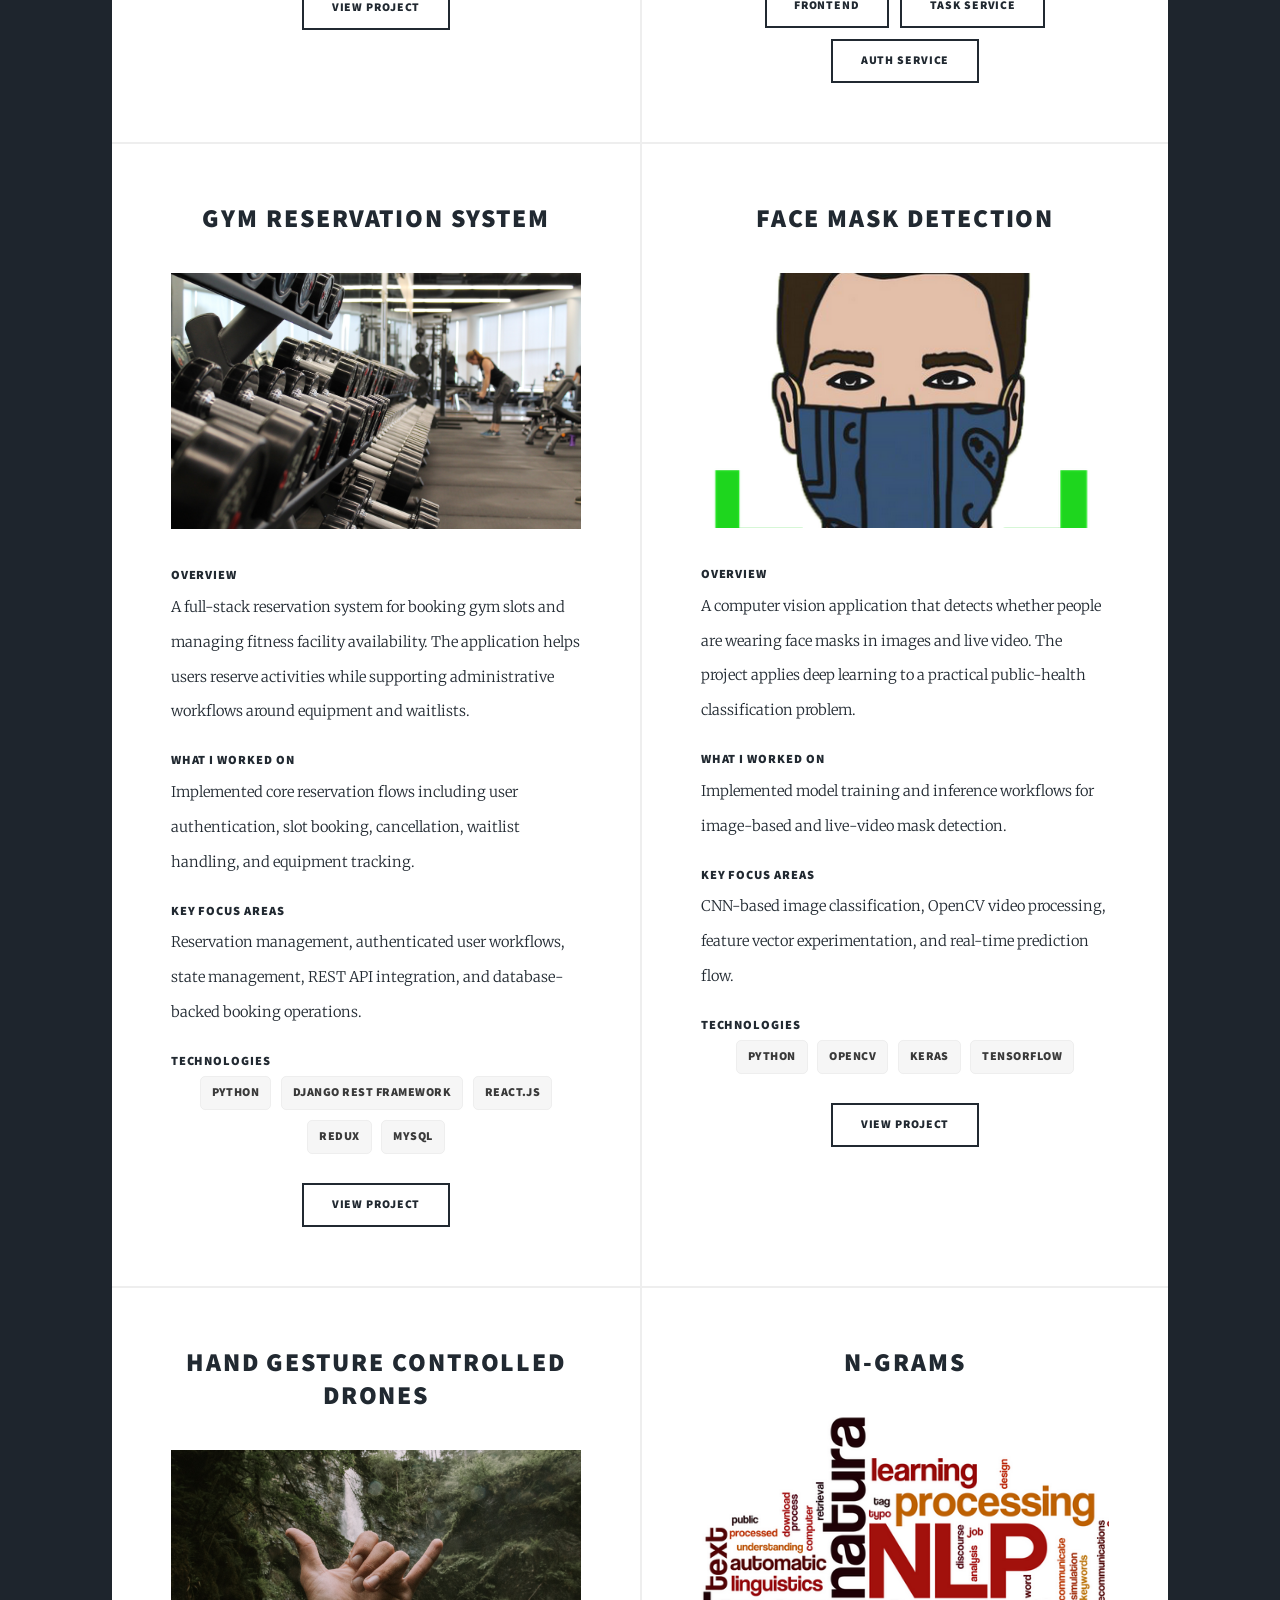
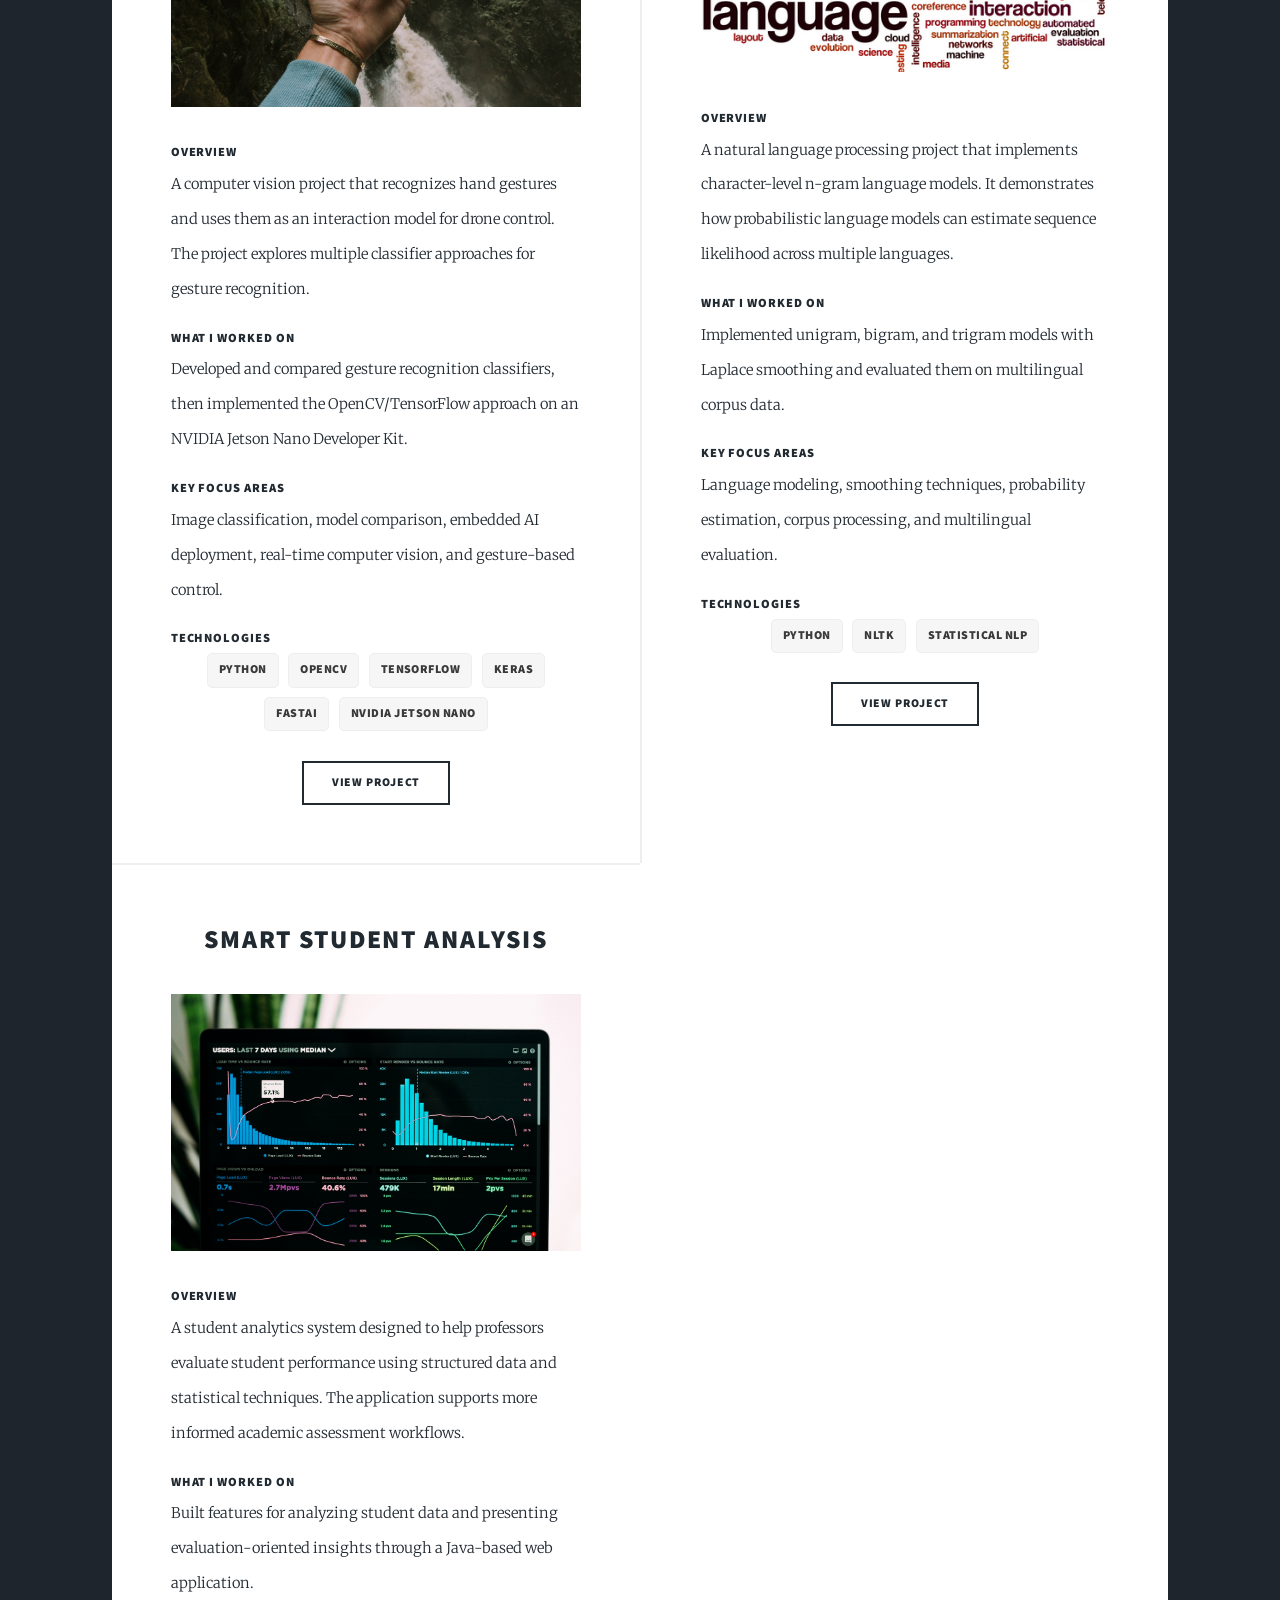
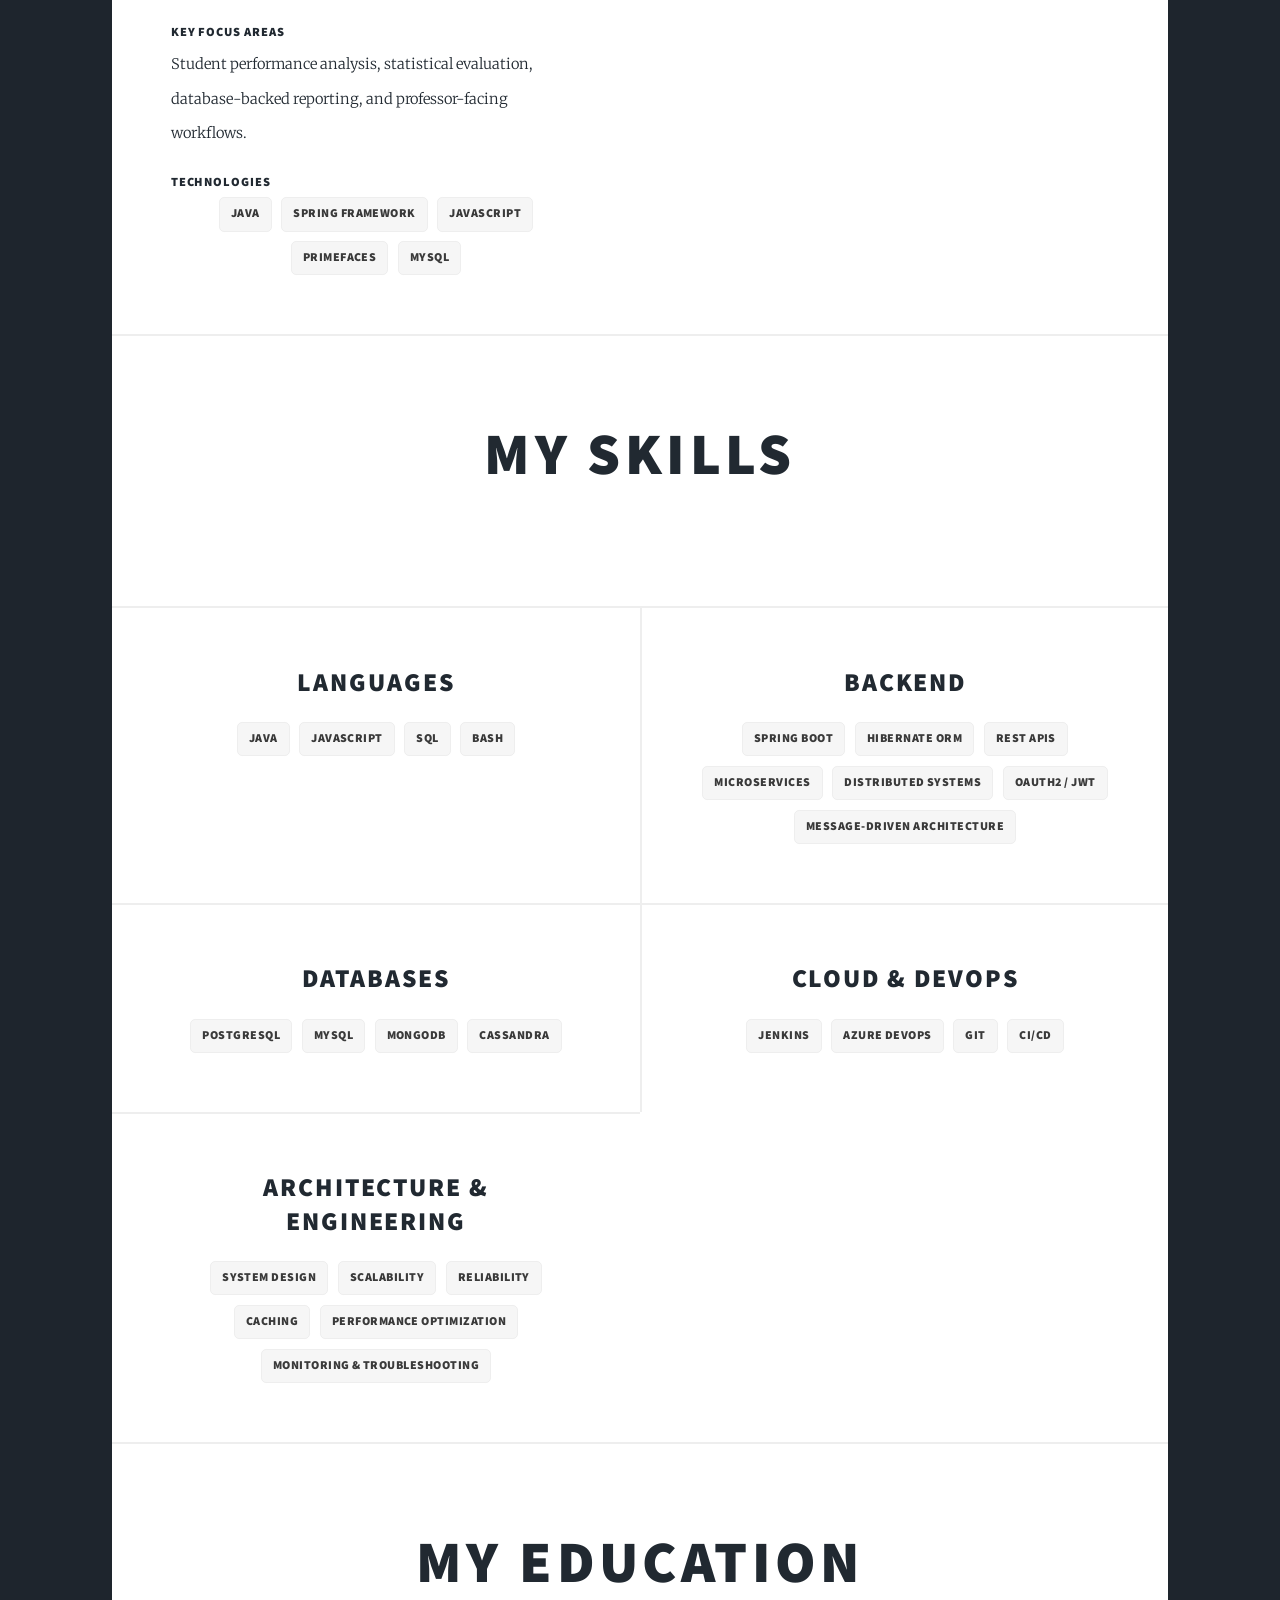
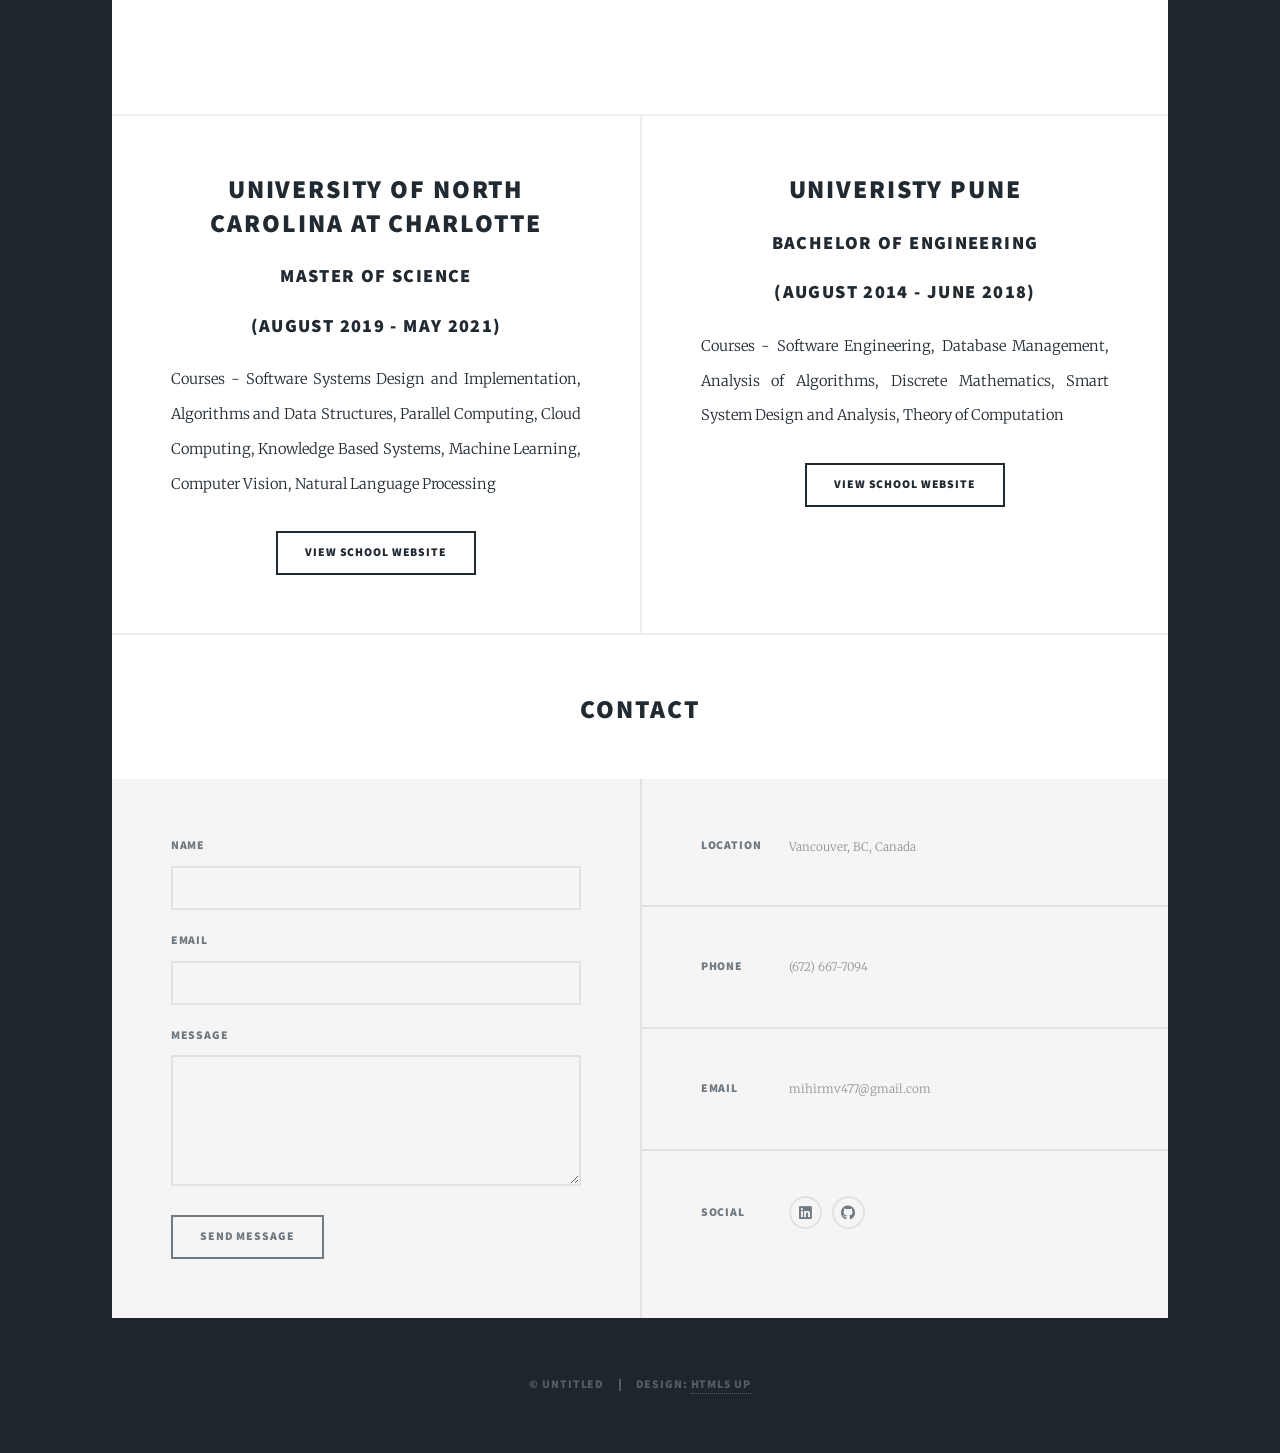
==== commit c326e5b5: "Fixed structure and fomratting" ====
--- a/index.html
+++ b/index.html
@@ -11,8 +11,64 @@
 		<meta name="viewport" content="width=device-width, initial-scale=1, user-scalable=no" />
 		<link rel="stylesheet" href="assets/css/main.css" />
 		<noscript><link rel="stylesheet" href="assets/css/noscript.css" /></noscript>
-		
-							<article class="post title">
+		</head>
+		<body class="is-preload">
+		<!-- Wrapper -->
+			<div id="wrapper">
+				<!-- Intro -->
+				<article id="intro">
+					<header>
+						<h1>Hi, I'm Mihir</h1>
+						<p>Backend Software Engineer</p>
+					</header>
+					<ul class="actions">
+						<li><a href="#main" class="button primary">More about me</a></li>
+						<li><a href="#experience" class="button">My experience</a></li>
+						<li><a href="#projects" class="button">View projects</a></li>
+					</ul>
+				</article>
+					<!-- Nav -->
+					<nav id="nav">
+						<ul class="links">
+							<li><a href="#experience">Experience</a></li>
+							<li><a href="#projects">Projects</a></li>
+							<li><a href="#skills">My Skills</a></li>
+							<li><a href="#education">Education</a></li>
+							<li><a href="#contact">Contact</a></li>
+						</ul>
+					</nav>
+					<div id="main">
+						<!-- Featured Post (About me) -->
+						<article class="post featured">
+							<header class="major">
+						
+								<h2><a>About me</a></h2>
+							</header>
+
+							<div class="featured-bio">
+								<p>Hello! I&rsquo;m Mihir Vadeyar, a passionate Backend Developer with a strong interest in building scalable, reliable, and high-performing software systems. My journey in software development began with a curiosity about how applications work behind the scenes, and that curiosity has evolved into a passion for designing the services and infrastructure that power seamless user experiences.</p>
+
+								<p>I enjoy solving complex technical challenges, whether it&rsquo;s designing robust APIs, optimizing data access patterns, improving application performance, or building resilient distributed systems. My approach is grounded in a strong foundation of Java, databases, API development, and software design principles, with a focus on creating maintainable and scalable solutions that can grow with business needs.</p>
+
+								<p>Beyond technical implementation, I am fascinated by system architecture, scalability, reliability, and the engineering practices that help modern applications operate efficiently at scale. I enjoy continuously expanding my knowledge, exploring emerging technologies, and learning new tools and frameworks that enable better software development.</p>
+
+								<p>I believe that great engineering is a combination of technical excellence, continuous learning, and collaboration. This mindset has helped me adapt to new challenges, contribute effectively across teams, and consistently seek opportunities to improve both systems and processes.</p>
+
+								<p>When I&rsquo;m not coding, you can find me enjoying sports like soccer and badminton, solving strategy-based board games, or exploring new technologies and ideas within the software engineering world.</p>
+
+								<p>I&rsquo;m always excited to connect with fellow developers, technology enthusiasts, and organizations building impactful products. Thank you for visiting my portfolio, and I look forward to creating something meaningful together.</p>
+							</div>
+
+							<ul class="actions special">
+								<li><h3>Projects</h3><a href="#projects" class="button icon solid solo fa-arrow-down scrolly"></a></li>
+								<li><h3>Skills</h3><a href="#skills" class="button icon solid solo fa-arrow-down scrolly"></a></li>
+								<li><h3>Experience</h3><a href="#experience" class="button icon solid solo fa-arrow-down scrolly"></a></li>
+								<li><h3>Education</h3><a href="#education" class="button icon solid solo fa-arrow-down scrolly"></a></li>
+								<li><h3>Contact</h3><a href="#contact" class="button icon solid solo fa-arrow-down scrolly"></a></li>
+							</ul>
+						</article>
+
+						<article class="post title">
 								<header class="major">
                                     
 									<h2>My Experience
@@ -43,13 +99,18 @@
 										</ul>
 
 										<h3>Key focus areas</h3>
+										<p>Distributed financial data platform architecture, microservices-based backend systems, system reliability and resilience engineering, observability (monitoring, logging, incident debugging), JVM performance tuning and production troubleshooting, and operational automation and support efficiency.</p>
+
+										<h3>Tech Stack</h3>
 										<ul class="skill-list">
-											<li>Distributed financial data platform architecture</li>
-											<li>Microservices-based backend systems</li>
-											<li>System reliability and resilience engineering</li>
-											<li>Observability (monitoring, logging, incident debugging)</li>
-											<li>JVM performance tuning and production troubleshooting</li>
-											<li>Operational automation and support efficiency</li>
+											<li>Java</li>
+											<li>Spring Boot</li>
+											<li>Shell Scripting</li>
+											<li>Unix</li>
+											<li>Grafana</li>
+											<li>Azure DevOps</li>
+											<li>SQL</li>
+											<li>Cassandra</li>
 										</ul>
 									</div>
 									<ul class="actions special">
@@ -77,13 +138,18 @@
 										</ul>
 
 										<h3>Key focus areas</h3>
+										<p>Backend API design and microservices development, RESTful service architecture, test-driven development (JUnit-based testing), production support and bug fixing, system stability and reliability improvements, and release management and deployment support.</p>
+
+										<h3>Tech Stack</h3>
 										<ul class="skill-list">
-											<li>Backend API design and microservices development</li>
-											<li>RESTful service architecture</li>
-											<li>Test-driven development (JUnit-based testing)</li>
-											<li>Production support and bug fixing</li>
-											<li>System stability and reliability improvements</li>
-											<li>Release management and deployment support</li>
+											<li>Java</li>
+											<li>Spring Boot</li>
+											<li>Hibernate</li>
+											<li>Splunk</li>
+											<li>Git</li>
+											<li>Jenkins</li>
+											<li>SQL</li>
+											<li>MongoDB</li>
 										</ul>
 									</div>
 									<ul class="actions special">
@@ -109,10 +175,19 @@
 										</ul>
 
 										<h3>Key focus areas</h3>
+										<p>Application monitoring and support, batch processing and cron job troubleshooting, and production issue debugging.</p>
+
+										<h3>Tech Stack</h3>
 										<ul class="skill-list">
-											<li>Application monitoring and support</li>
-											<li>Batch processing and cron job troubleshooting</li>
-											<li>Production issue debugging</li>
+											<li>Java</li>
+											<li>Oracle SQL</li>
+											<li>Teradata</li>
+											<li>Unix</li>
+											<li>Bash Scripting</li>
+											<li>Git</li>
+											<li>Jenkins</li>
+											<li>Websphere</li>
+											<li>Agile Development</li>
 										</ul>
 									</div>
 									<ul class="actions special">
--- a/assets/css/main.css
+++ b/assets/css/main.css
@@ -3849,6 +3849,22 @@
 					margin: 0;
 				}
 
+				/* Ensure unordered lists in project details (Experience) have no bullets */
+				#experience .project-details ul,
+				#experience .project-details ul li {
+					list-style: none;
+					margin-left: 0;
+					padding-left: 0;
+				}
+
+				/* Make sure project-details content is left-aligned (overrides featured centering) */
+				#main .project-details,
+				#main .project-details p,
+				#main .project-details ul,
+				#main .project-details ul li {
+					text-align: left;
+				}
+
 			#main .skill-list {
 				display: -moz-flex;
 				display: -webkit-flex;
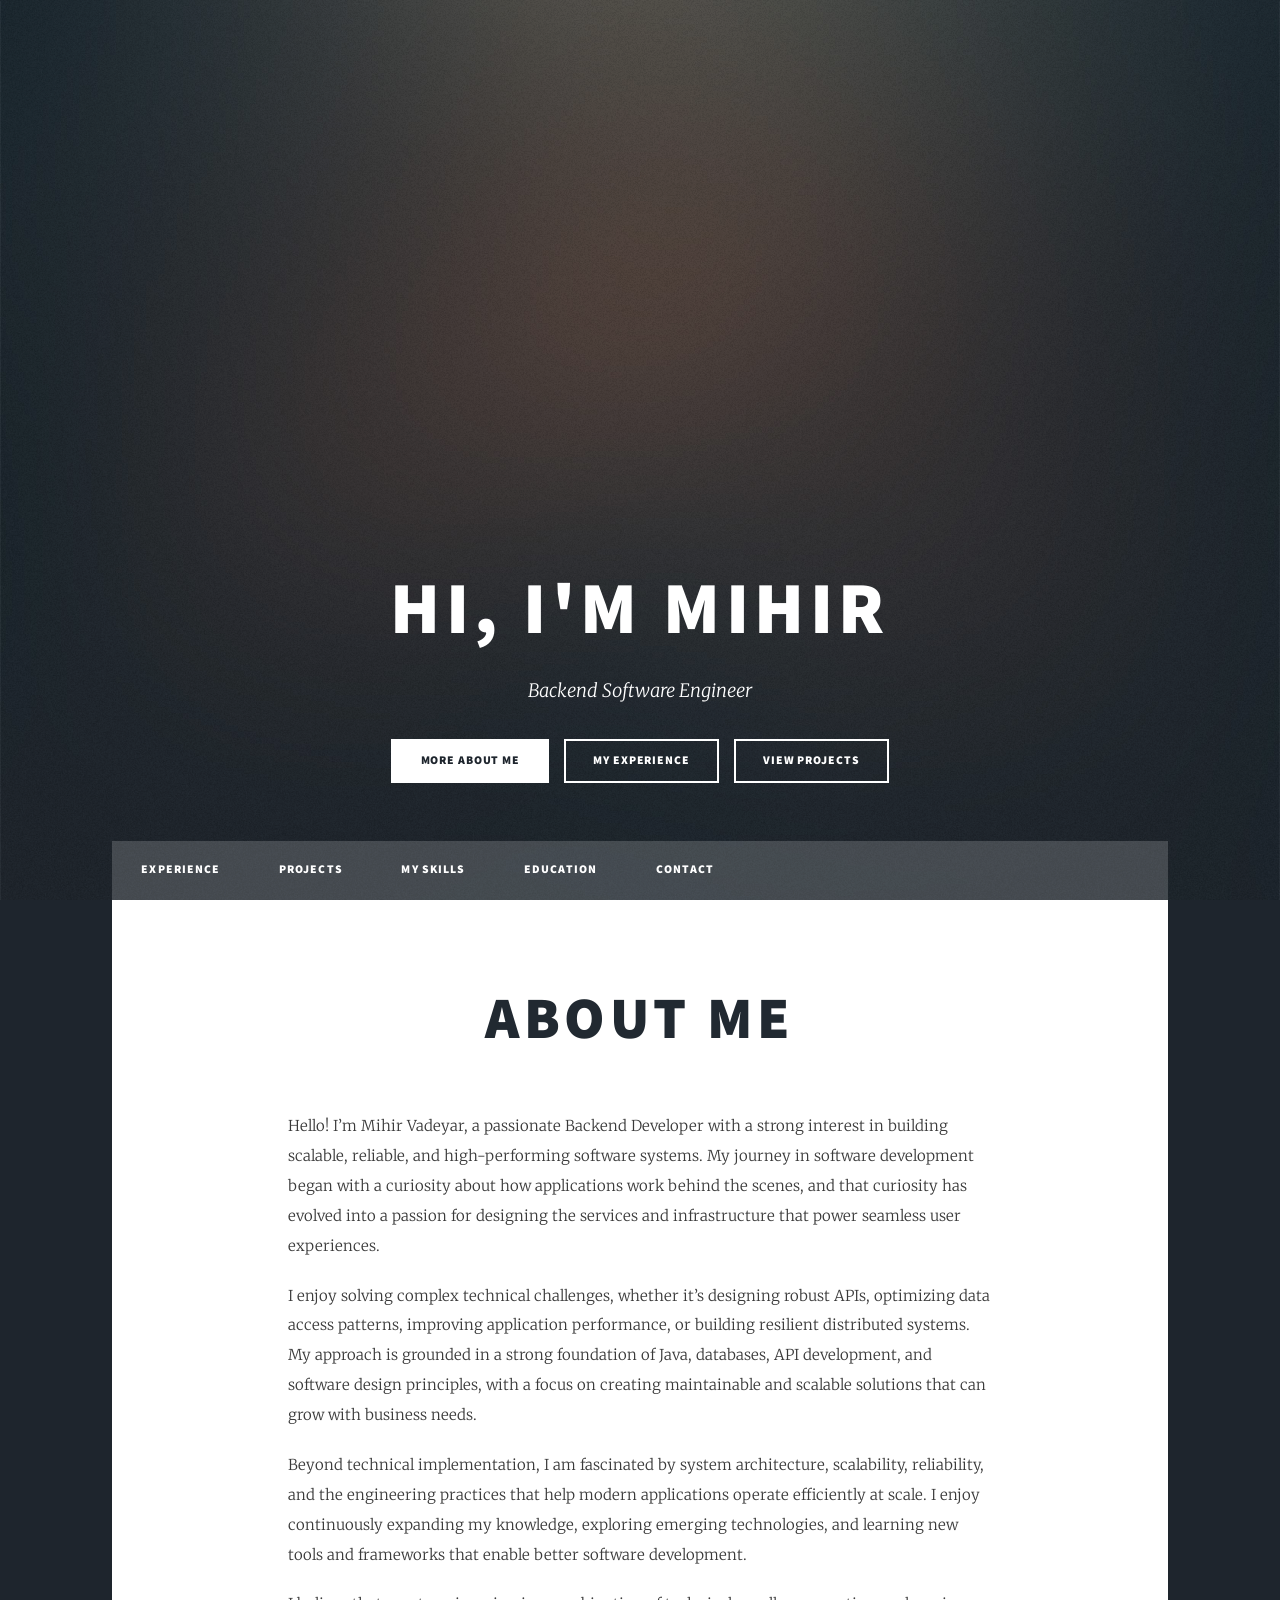
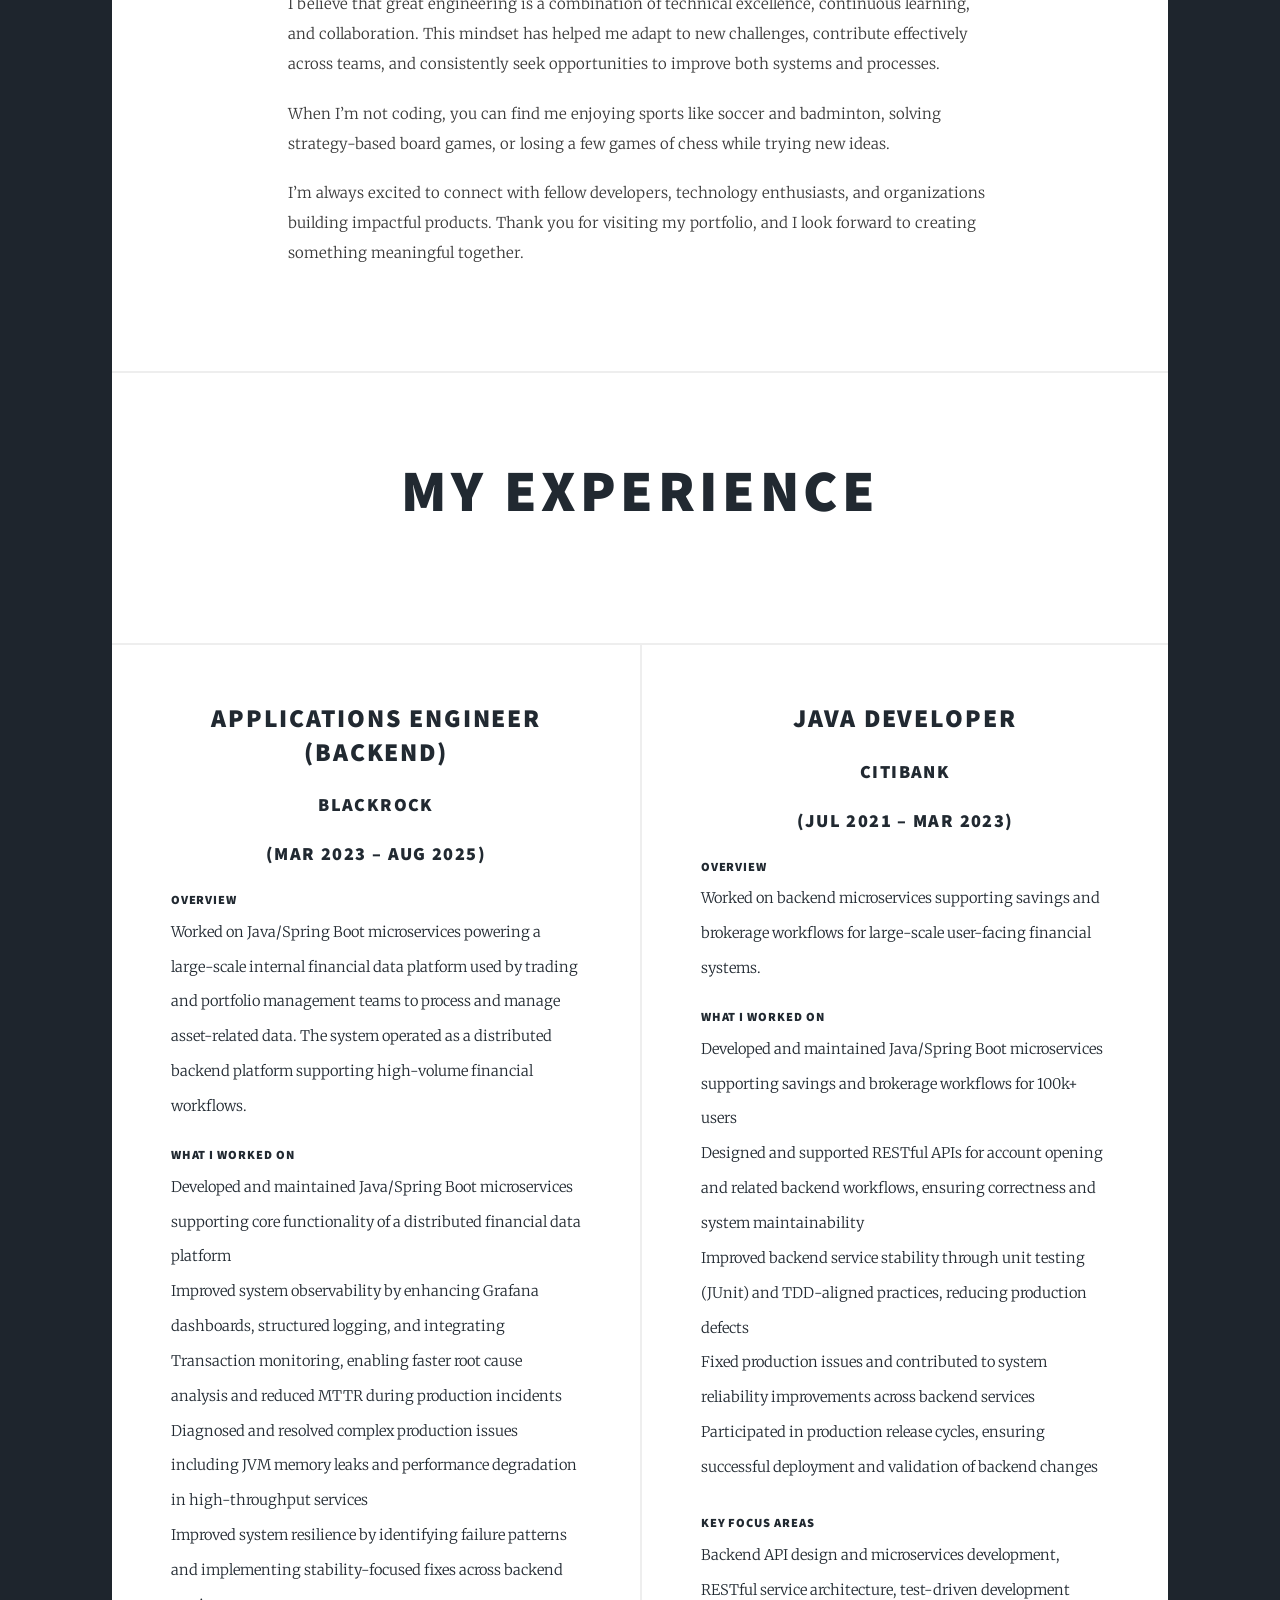
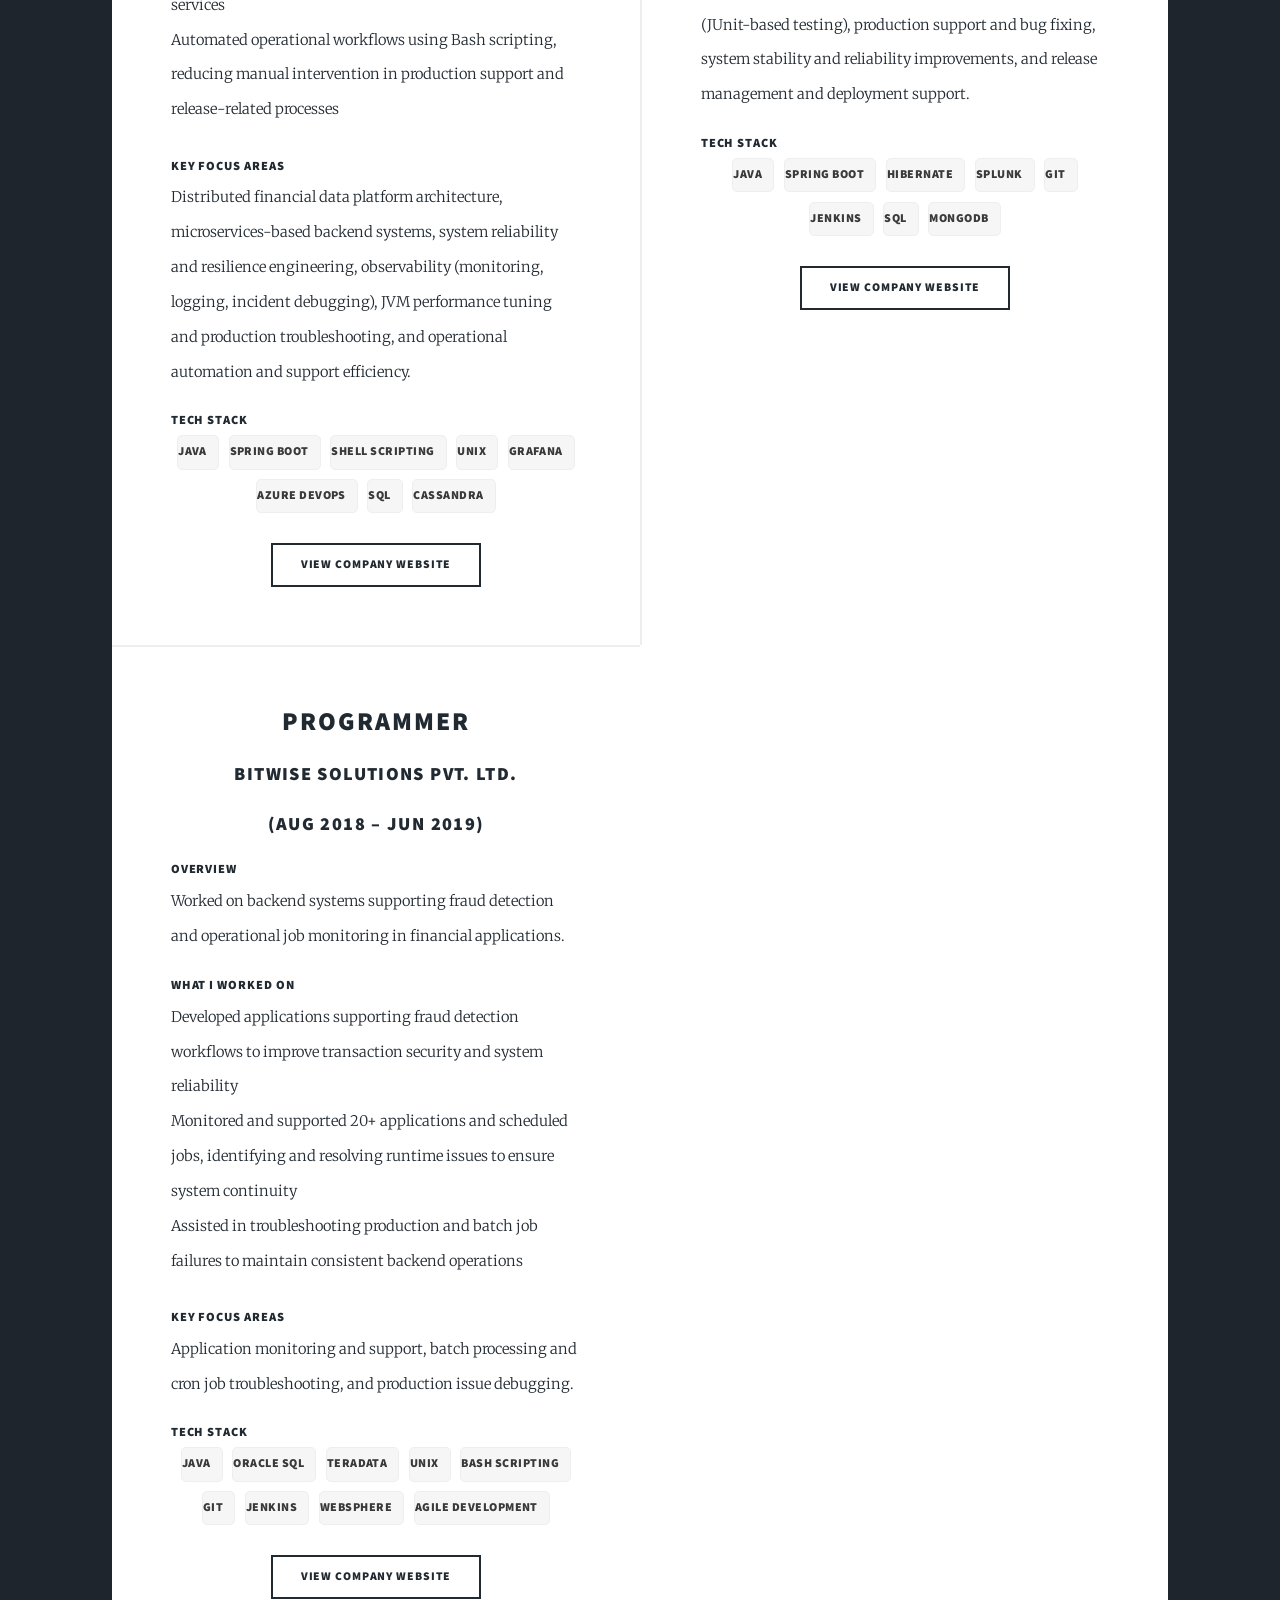
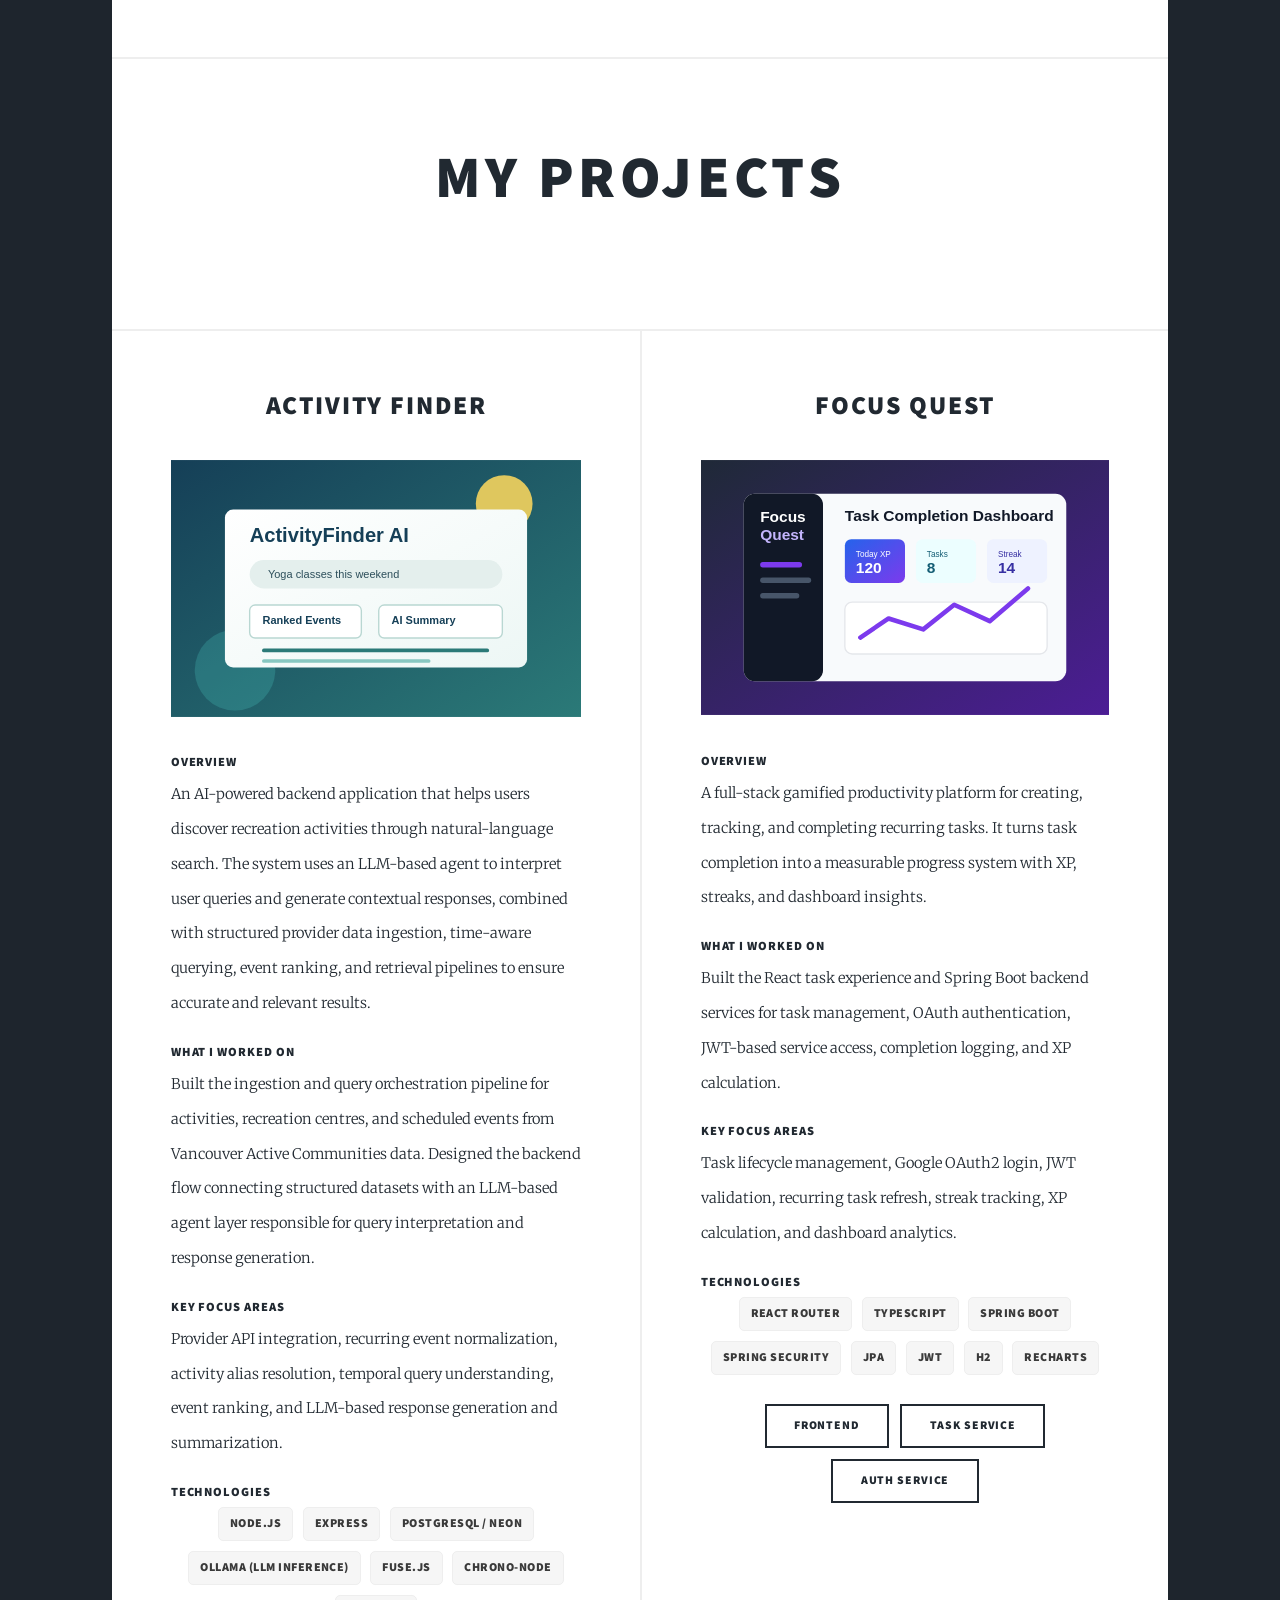
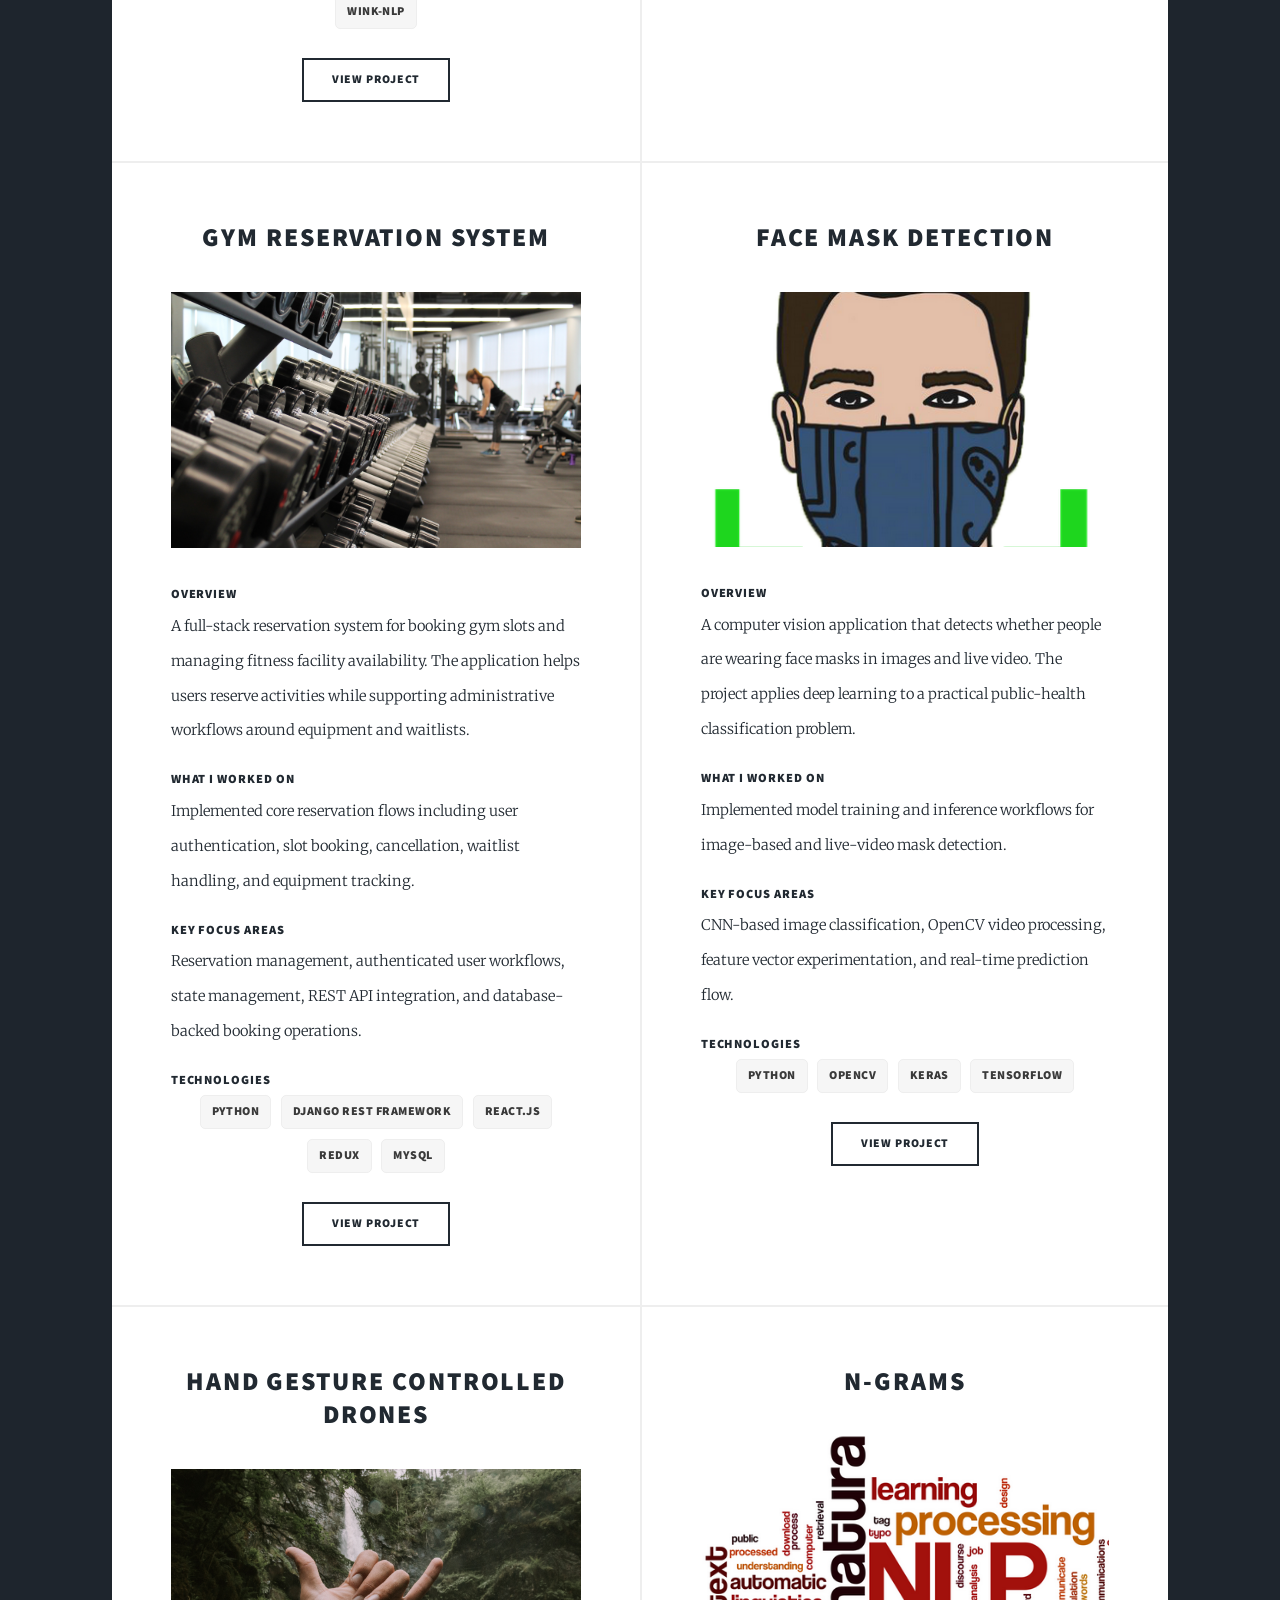
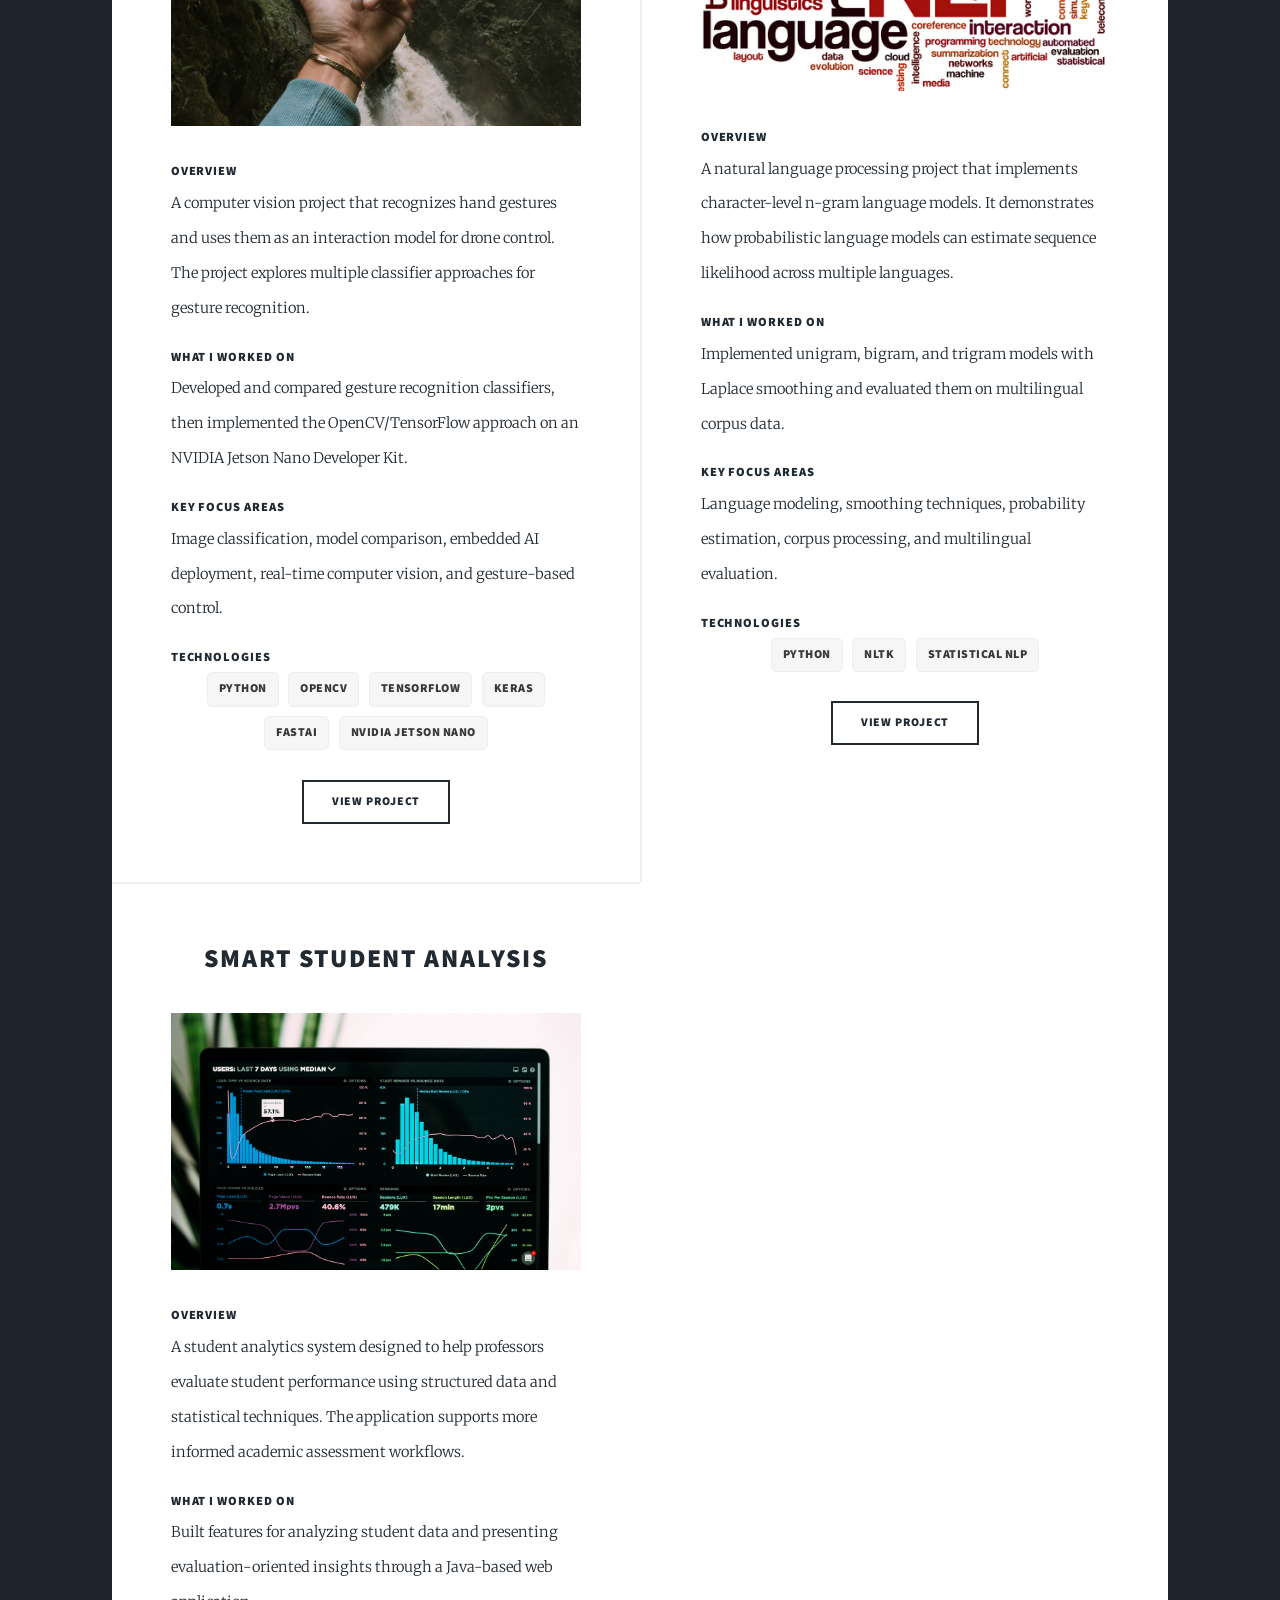
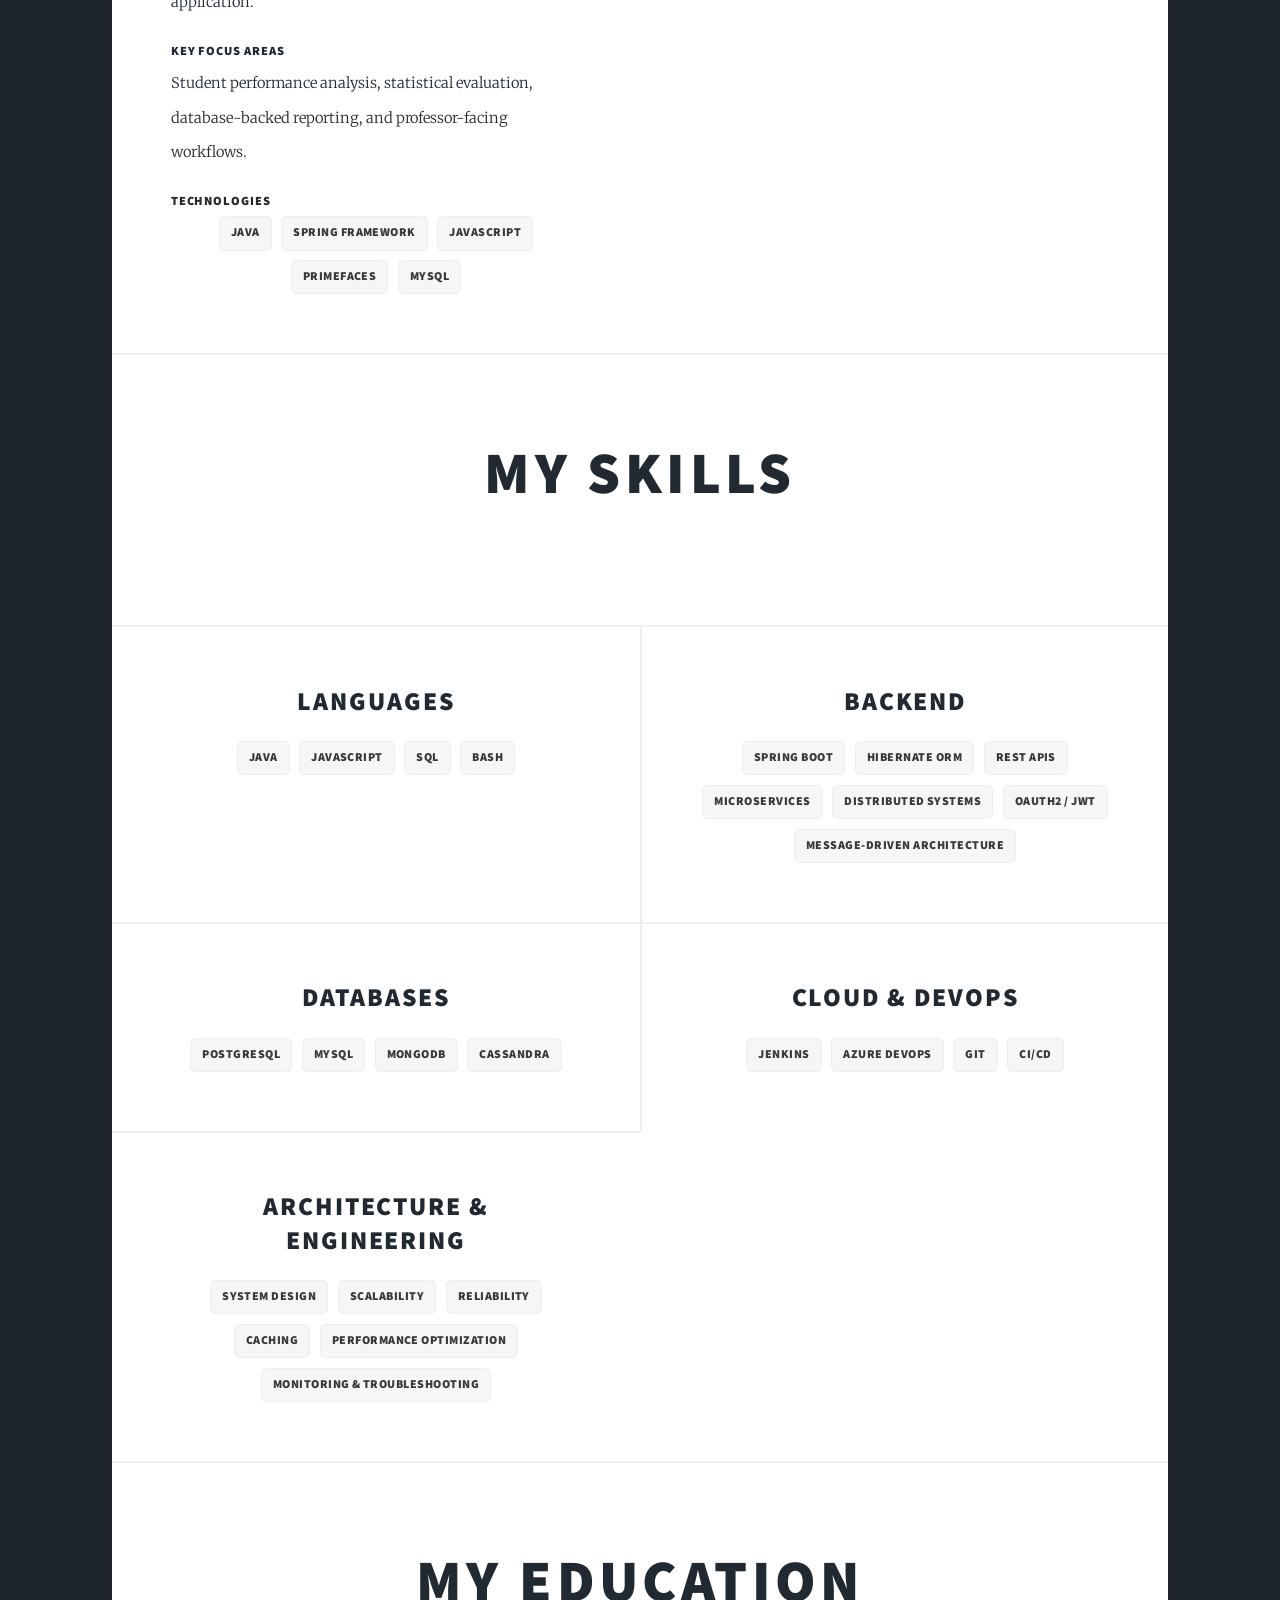
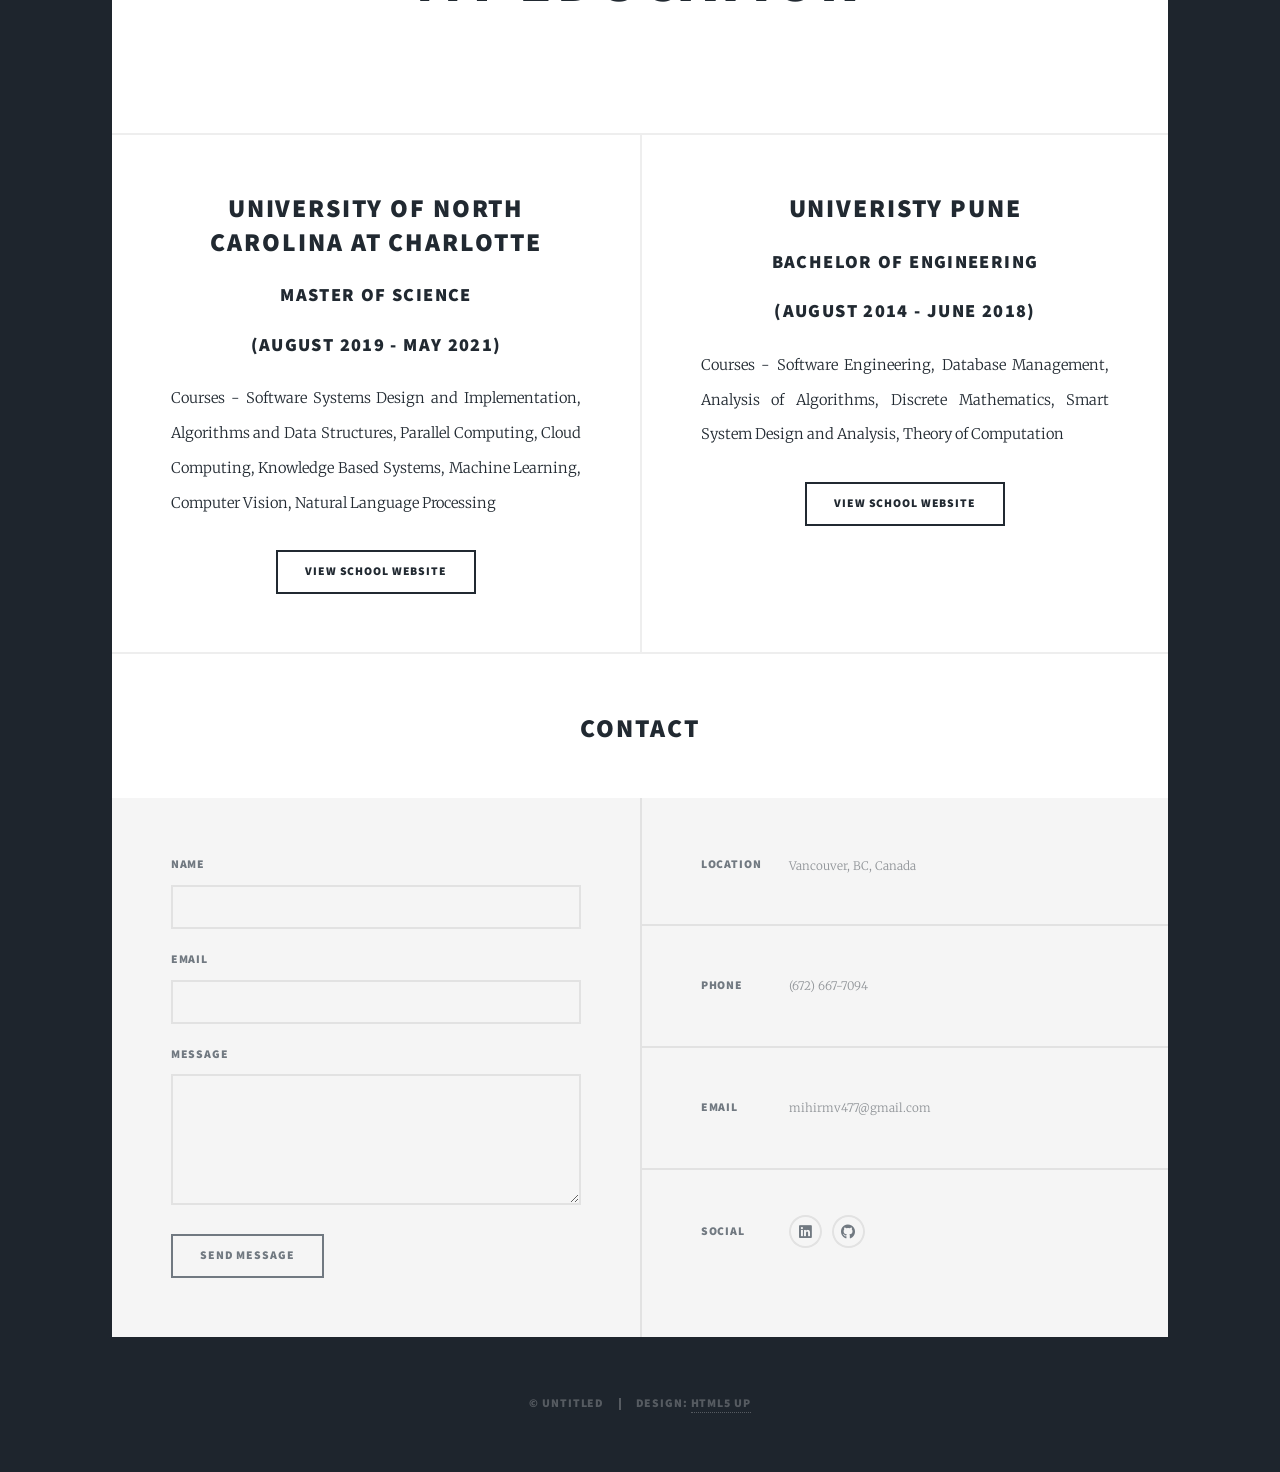
==== commit ce032e73: "Refactoring" ====
--- a/index.html
+++ b/index.html
@@ -54,18 +54,12 @@
 
 								<p>I believe that great engineering is a combination of technical excellence, continuous learning, and collaboration. This mindset has helped me adapt to new challenges, contribute effectively across teams, and consistently seek opportunities to improve both systems and processes.</p>
 
-								<p>When I&rsquo;m not coding, you can find me enjoying sports like soccer and badminton, solving strategy-based board games, or exploring new technologies and ideas within the software engineering world.</p>
+								<p>When I&rsquo;m not coding, you can find me enjoying sports like soccer and badminton, solving strategy-based board games, or losing a few games of chess while trying new ideas.</p>
 
 								<p>I&rsquo;m always excited to connect with fellow developers, technology enthusiasts, and organizations building impactful products. Thank you for visiting my portfolio, and I look forward to creating something meaningful together.</p>
 							</div>
 
-							<ul class="actions special">
-								<li><h3>Projects</h3><a href="#projects" class="button icon solid solo fa-arrow-down scrolly"></a></li>
-								<li><h3>Skills</h3><a href="#skills" class="button icon solid solo fa-arrow-down scrolly"></a></li>
-								<li><h3>Experience</h3><a href="#experience" class="button icon solid solo fa-arrow-down scrolly"></a></li>
-								<li><h3>Education</h3><a href="#education" class="button icon solid solo fa-arrow-down scrolly"></a></li>
-								<li><h3>Contact</h3><a href="#contact" class="button icon solid solo fa-arrow-down scrolly"></a></li>
-							</ul>
+
 						</article>
 
 						<article class="post title">
@@ -216,20 +210,30 @@
 									<a class="image fit"><img src="images/activity-finder.svg" alt="Activity Finder project thumbnail" /></a>
 									<div class="project-details">
 										<h3>Overview</h3>
-										<p>A backend-driven application that helps users discover recreation activities through natural-language search. It simplifies activity discovery by combining provider data ingestion, time-aware querying, event ranking, and AI-generated summaries.</p>
-										<h3>What I worked on</h3>
-										<p>Built the ingestion and query orchestration pipeline for activities, centres, and scheduled events from Vancouver Active Communities data.</p>
-										<h3>Key focus areas</h3>
-										<p>Provider API integration, recurring event normalization, activity alias resolution, temporal query understanding, event ranking, and response summarization.</p>
-									<h3>Technologies</h3>
-									<ul class="skill-list">
+										<p>
+										An AI-powered backend application that helps users discover recreation activities through natural-language search. The system uses an LLM-based agent to interpret user queries and generate contextual responses, combined with structured provider data ingestion, time-aware querying, event ranking, and retrieval pipelines to ensure accurate and relevant results.
+										</p>
+
+										<h3>What I worked on</h3>
+										<p>
+										Built the ingestion and query orchestration pipeline for activities, recreation centres, and scheduled events from Vancouver Active Communities data. Designed the backend flow connecting structured datasets with an LLM-based agent layer responsible for query interpretation and response generation.
+										</p>
+
+										<h3>Key focus areas</h3>
+										<p>
+										Provider API integration, recurring event normalization, activity alias resolution, temporal query understanding, event ranking, and LLM-based response generation and summarization.
+										</p>
+
+										<h3>Technologies</h3>
+										<ul class="skill-list">
 										<li>Node.js</li>
 										<li>Express</li>
-										<li>PostgreSQL/Neon</li>
-										<li>Ollama</li>
+										<li>PostgreSQL / Neon</li>
+										<li>Ollama (LLM inference)</li>
 										<li>Fuse.js</li>
 										<li>chrono-node</li>
 										<li>wink-nlp</li>
+										</ul>
 									</ul>
 									</div>
 									<ul class="actions special">
--- a/assets/css/main.css
+++ b/assets/css/main.css
@@ -3753,6 +3753,8 @@
 
 		}
 
+/* (Navigation fixed-on-scroll styles removed to restore original behavior) */
+
 /* Main */
 
 	#main {
